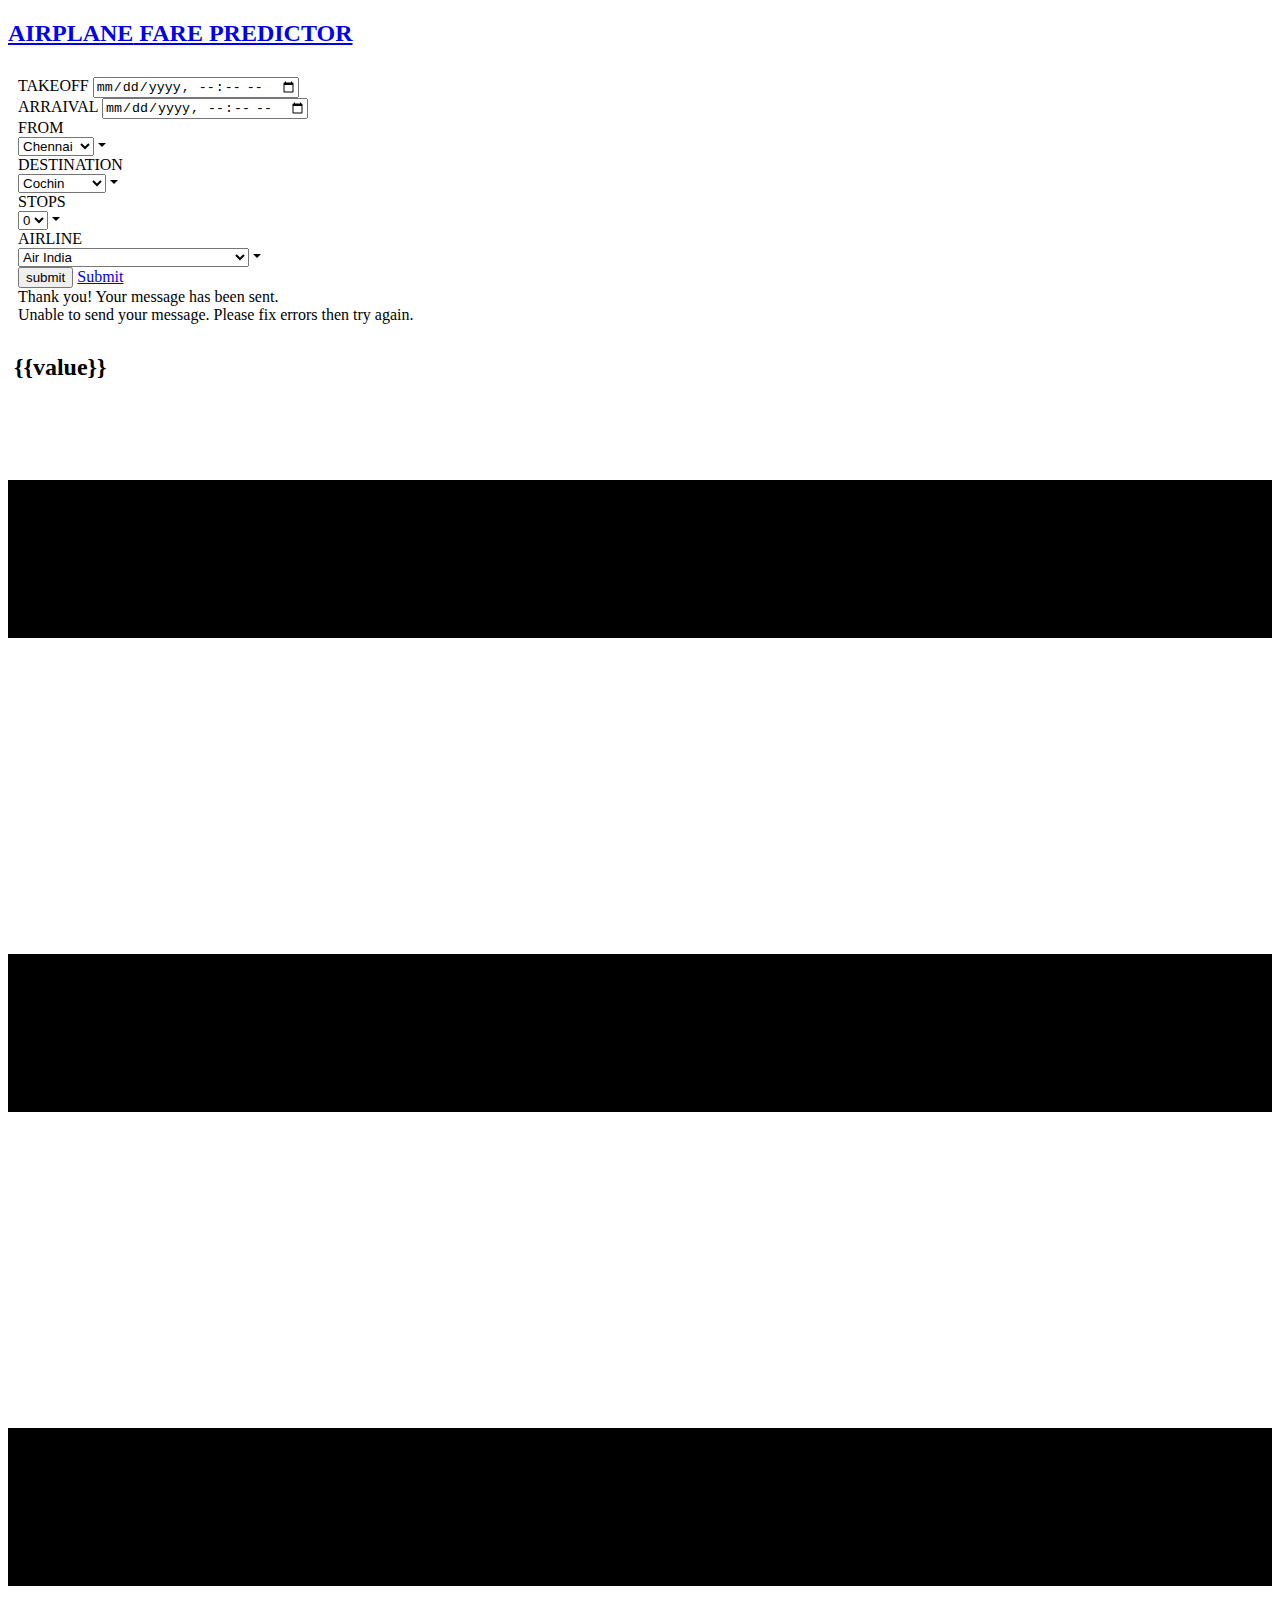
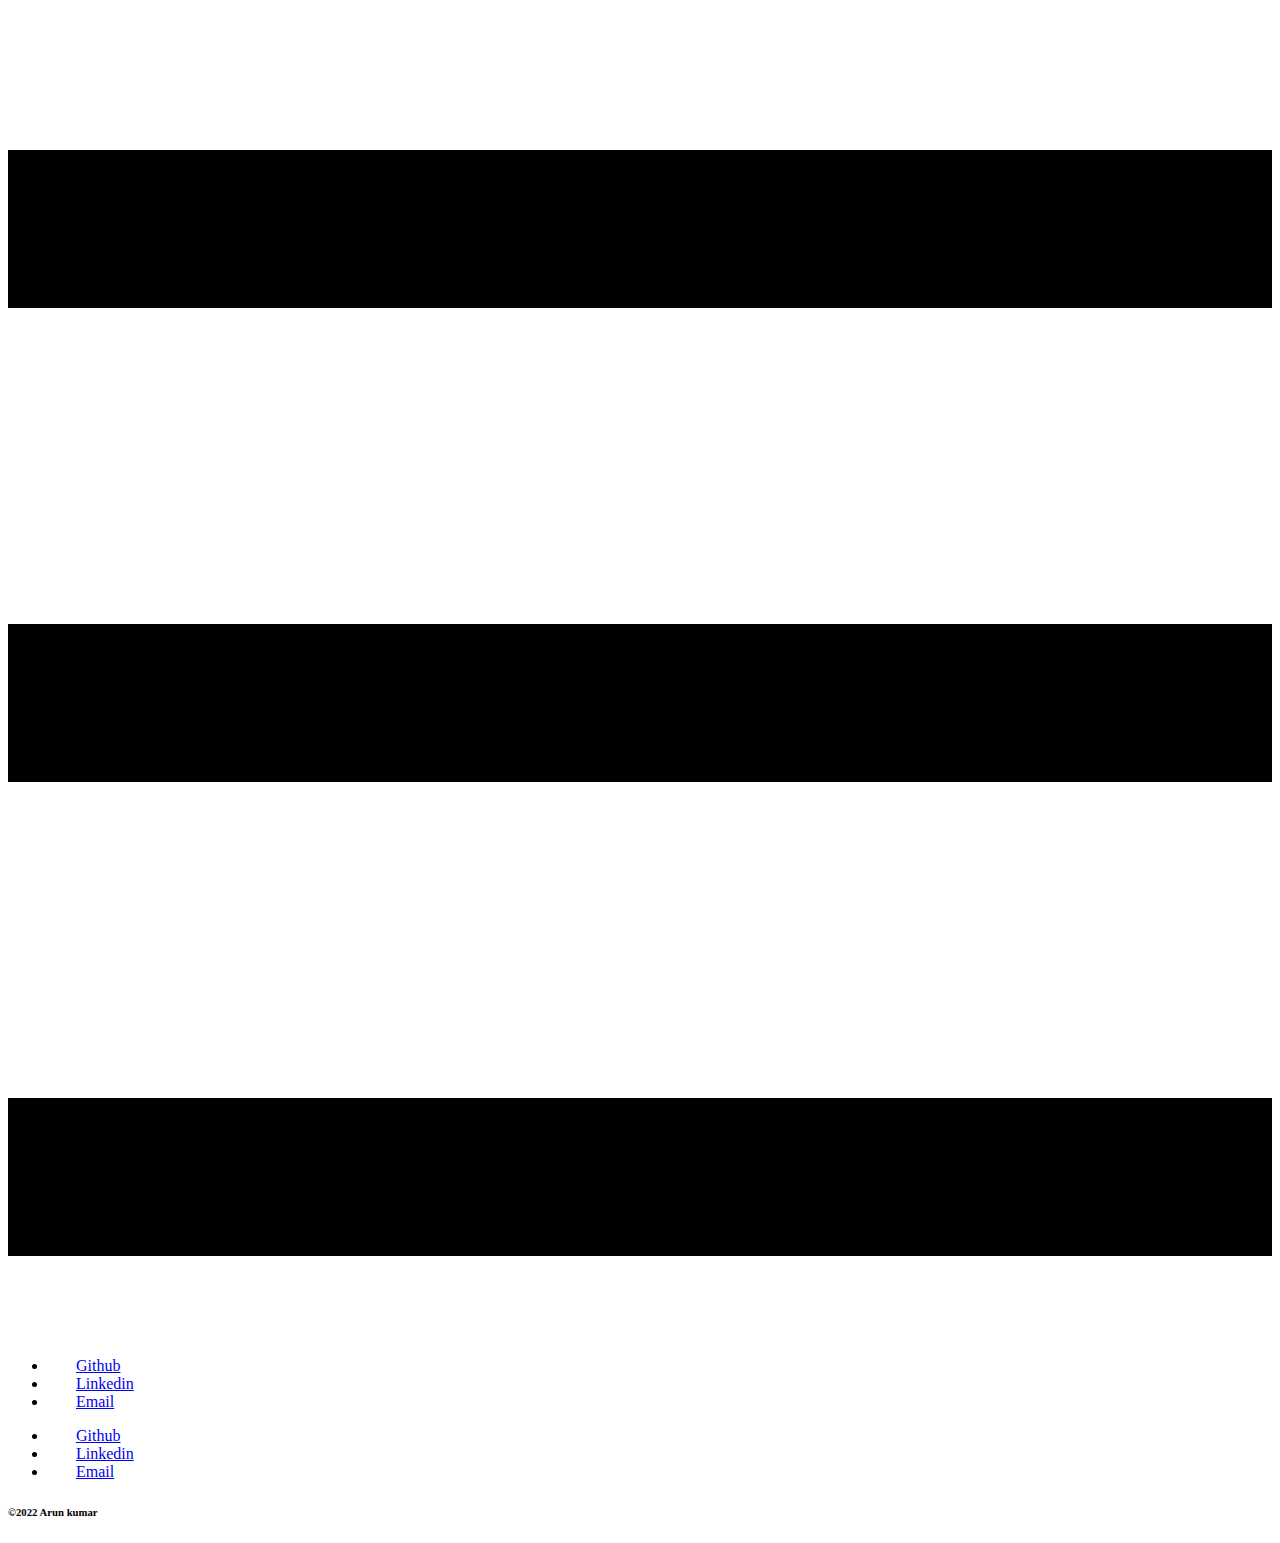
==== templates/Home.html @ 366e567c "Add files via upload" ====
<!DOCTYPE html>
<html style="font-size: 16px;">
  <head>
    <meta name="viewport" content="width=device-width, initial-scale=1.0">
    <meta charset="utf-8">
    <meta name="keywords" content="FLIGHT​​ FARE PREDICTOR">
    <meta name="description" content="">
    <meta name="page_type" content="np-template-header-footer-from-plugin">
    <title>Home</title>
    <link rel="stylesheet" href="/static/css/nicepage.css" media="screen">
<link rel="stylesheet" href="/static/css/Home.css" media="screen">
    <script class="u-script" type="text/javascript" src="/static/js/jquery.js" defer=""></script>
    <script class="u-script" type="text/javascript" src="/static/js/nicepage.js" defer=""></script>
    <meta name="generator" content="Nicepage 4.4.0, nicepage.com">
    <link id="u-theme-google-font" rel="stylesheet" href="https://fonts.googleapis.com/css?family=Roboto:100,100i,300,300i,400,400i,500,500i,700,700i,900,900i|Open+Sans:300,300i,400,400i,600,600i,700,700i,800,800i">
    <link id="u-page-google-font" rel="stylesheet" href="https://fonts.googleapis.com/css?family=Montserrat:100,100i,200,200i,300,300i,400,400i,500,500i,600,600i,700,700i,800,800i,900,900i">
    
    
    <script type="application/ld+json">{
		"@context": "http://schema.org",
		"@type": "Organization",
		"name": ""
}</script>
    <meta name="theme-color" content="#478ac9">
    <meta property="og:title" content="Home">
    <meta property="og:type" content="website">
  </head>
  <body class="u-body u-xl-mode"><header class="u-clearfix u-header u-palette-1-light-3 u-header" id="sec-04dc"><h2 class="u-align-left u-custom-font u-font-montserrat u-headline u-text u-text-default u-text-palette-1-dark-1 u-text-1">
        <a href="/">AIRPLANE<span style="font-weight: 700;"></span> FARE PREDICTOR
        </a>
      </h2></header>
    <section class="u-align-left u-clearfix u-image u-section-1" src="" id="carousel_92dc">
      <div class="u-clearfix u-sheet u-sheet-1">
        <div class="u-align-left u-form u-form-1">
          <form action="#" method="POST" class="u-clearfix u-form-custom-backend u-form-spacing-20 u-form-vertical u-inner-form" style="padding: 10px" source="custom" name="form" redirect="true">
            <div class="u-form-date u-form-group u-label-top u-form-group-1">
              <label for="date-6bed" class="u-label u-spacing-19 u-label-1">TAKEOFF</label>
              <input type="datetime-local" placeholder="MM/DD/YYYY" id="date-6bed" name="date" class="u-border-1 u-border-black u-input u-input-rectangle u-radius-11 u-input-1" required="">
            </div>
            <div class="u-form-date u-form-group u-label-top u-form-group-2">
              <label for="date-2eea" class="u-label u-spacing-19 u-label-2">ARRAIVAL</label>
              <input type="datetime-local" placeholder="MM/DD/YYYY" id="date-2eea" name="date-1" class="u-border-1 u-border-black u-input u-input-rectangle u-radius-11 u-input-2" required="">
            </div>
            <div class="u-form-group u-form-select u-label-top u-form-group-3">
              <label for="select-916e" class="u-label u-spacing-19 u-label-3">FROM</label>
              <div class="u-form-select-wrapper">
                <select id="select-916e" name="select" class="u-border-1 u-border-black u-input u-input-rectangle u-radius-11 u-input-3">
                  <option value="Chennai">Chennai</option>
                  <option value="Delhi">Delhi</option>
                  <option value="Kolkata">Kolkata</option>
                  <option value="Mumbai">Mumbai</option>
                  <option value="Banglore">Banglore</option>
                </select>
                <svg xmlns="http://www.w3.org/2000/svg" width="14" height="12" version="1" class="u-caret"><path fill="currentColor" d="M4 8L0 4h8z"></path></svg>
              </div>
            </div>
            <div class="u-form-group u-form-select u-label-top u-form-group-4">
              <label for="select-a055" class="u-label u-spacing-19 u-label-4">DESTINATION</label>
              <div class="u-form-select-wrapper">
                <select id="select-a055" name="select-1" class="u-border-1 u-border-black u-input u-input-rectangle u-radius-11 u-input-4">
                  <option value="Cochin">Cochin</option>
                  <option value="Delhi">Delhi</option>
                  <option value="Hyderabad">Hyderabad</option>
                  <option value="Kolkata">Kolkata</option>
                  <option value="New Delhi">New Delhi</option>
                  <option value="Banglore">Banglore</option>
                </select>
                <svg xmlns="http://www.w3.org/2000/svg" width="14" height="12" version="1" class="u-caret"><path fill="currentColor" d="M4 8L0 4h8z"></path></svg>
              </div>
            </div>
            <div class="u-form-group u-form-select u-label-top u-form-group-5">
              <label for="select-4e84" class="u-label u-spacing-19 u-label-5">STOPS</label>
              <div class="u-form-select-wrapper">
                <select id="select-4e84" name="select-2" class="u-border-1 u-border-black u-input u-input-rectangle u-radius-11 u-input-5">
                  <option value="0">0</option>
                  <option value="1">1</option>
                  <option value="2">2</option>
                  <option value="3">3</option>
                  <option value="4">4</option>
                </select>
                <svg xmlns="http://www.w3.org/2000/svg" width="14" height="12" version="1" class="u-caret"><path fill="currentColor" d="M4 8L0 4h8z"></path></svg>
              </div>
            </div>
            <div class="u-form-group u-form-select u-label-top u-form-group-6">
              <label for="select-7015" class="u-label u-spacing-19 u-label-6">AIRLINE</label>
              <div class="u-form-select-wrapper">
                <select id="select-7015" name="select-3" class="u-border-1 u-border-black u-input u-input-rectangle u-radius-11 u-input-6">
                  <option value="Air India">Air India</option>
                  <option value="GoAir">GoAir</option>
                  <option value="IndiGo">IndiGo</option>
                  <option value="Jet Airways">Jet Airways</option>
                  <option value="Jet Airways Business">Jet Airways Business</option>
                  <option value="Multiple carriers">Multiple carriers</option>
                   <option value="Multiple carriers Premium economy">Multiple carriers Premium economy</option>
                  <option value="SpiceJet">SpiceJet</option>
                  <option value="Trujet">Trujet</option>
                  <option value="Vistara">Vistara</option>
                  <option value="Vistara Premium">Vistara Premium</option>
                  <option value="Air Asia">Air Asia</option>
                </select>
                <svg xmlns="http://www.w3.org/2000/svg" width="14" height="12" version="1" class="u-caret"><path fill="currentColor" d="M4 8L0 4h8z"></path></svg>
              </div>
            </div>
            <div class="u-align-center u-form-group u-form-submit u-label-top">
              <input type="submit" value="submit" class="u-form-control-hidden">
              <a href="#" class="u-active-palette-1-dark-1 u-border-none u-btn u-btn-round u-btn-submit u-button-style u-hover-palette-1-dark-1 u-radius-8 u-btn-1">Submit</a>
            </div>
            <div class="u-form-send-message u-form-send-success"> Thank you! Your message has been sent. </div>
            <div class="u-form-send-error u-form-send-message"> Unable to send your message. Please fix errors then try again. </div>
            <input type="hidden" value="" name="recaptchaResponse">
          </form>
        </div>
        <h2 class="u-align-center u-text u-text-default u-text-1"><span class="u-file-icon u-icon"><img src="/static/images/4353032.png" alt=""></span>&nbsp;{{value}}
        </h2>
        <h2><img src="/static/images/min.jpg" alt="" hidden></h2>
      </div>
    </section>
    
    
    <footer class="u-align-center u-clearfix u-footer u-grey-80 u-footer" id="sec-42b9"><div class="u-clearfix u-sheet u-sheet-1">
        <nav class="u-menu u-menu-dropdown u-offcanvas u-menu-1">
          <div class="menu-collapse">
            <a class="u-button-style u-nav-link" href="#" style="padding: 4px 0px; font-size: calc(1em + 8px);">
              <svg class="u-svg-link" viewBox="0 0 24 24"><use xmlns:xlink="http://www.w3.org/1999/xlink" xlink:href="#svg-973b"></use></svg>
              <svg class="u-svg-content" version="1.1" id="svg-973b" viewBox="0 0 16 16" x="0px" y="0px" xmlns:xlink="http://www.w3.org/1999/xlink" xmlns="http://www.w3.org/2000/svg"><g><rect y="1" width="16" height="2"></rect><rect y="7" width="16" height="2"></rect><rect y="13" width="16" height="2"></rect>
</g></svg>
            </a>
          </div>
          <div class="u-custom-menu u-nav-container">
            <ul class="u-nav u-unstyled"><li class="u-nav-item"><a class="u-button-style u-nav-link" href="https://github.com/Arun-47/Airplane-fare" target="_blank" style="padding: 10px 28px;">Github</a>
</li><li class="u-nav-item"><a class="u-button-style u-nav-link" href="https://www.linkedin.com/in/arun-kumar-a2484a21b/" target="_blank" style="padding: 10px 28px;">Linkedin</a>
</li><li class="u-nav-item"><a class="u-button-style u-nav-link" href="mailto:arunk.selvadurai@gmail.com" style="padding: 10px 28px;">Email</a>
</li></ul>
          </div>
          <div class="u-custom-menu u-nav-container-collapse">
            <div class="u-black u-container-style u-inner-container-layout u-opacity u-opacity-95 u-sidenav">
              <div class="u-inner-container-layout u-sidenav-overflow">
                <div class="u-menu-close"></div>
                <ul class="u-align-center u-nav u-popupmenu-items u-unstyled u-nav-2"><li class="u-nav-item"><a class="u-button-style u-nav-link" href="https://github.com/Arun-47/Airplane-fare" target="_blank" style="padding: 10px 28px;">Github</a>
</li><li class="u-nav-item"><a class="u-button-style u-nav-link" href="https://www.linkedin.com/in/arun-kumar-a2484a21b/" target="_blank" style="padding: 10px 28px;">Linkedin</a>
</li><li class="u-nav-item"><a class="u-button-style u-nav-link" href="mailto:arunk.selvadurai@gmail.com" style="padding: 10px 28px;">Email</a>
</li></ul>
              </div>
            </div>
            <div class="u-black u-menu-overlay u-opacity u-opacity-70"></div>
          </div>
        </nav>
        <h6 class="u-align-left u-text u-text-1">©2022 Arun kumar</h6>
      </div></footer>
  </body>
</html>
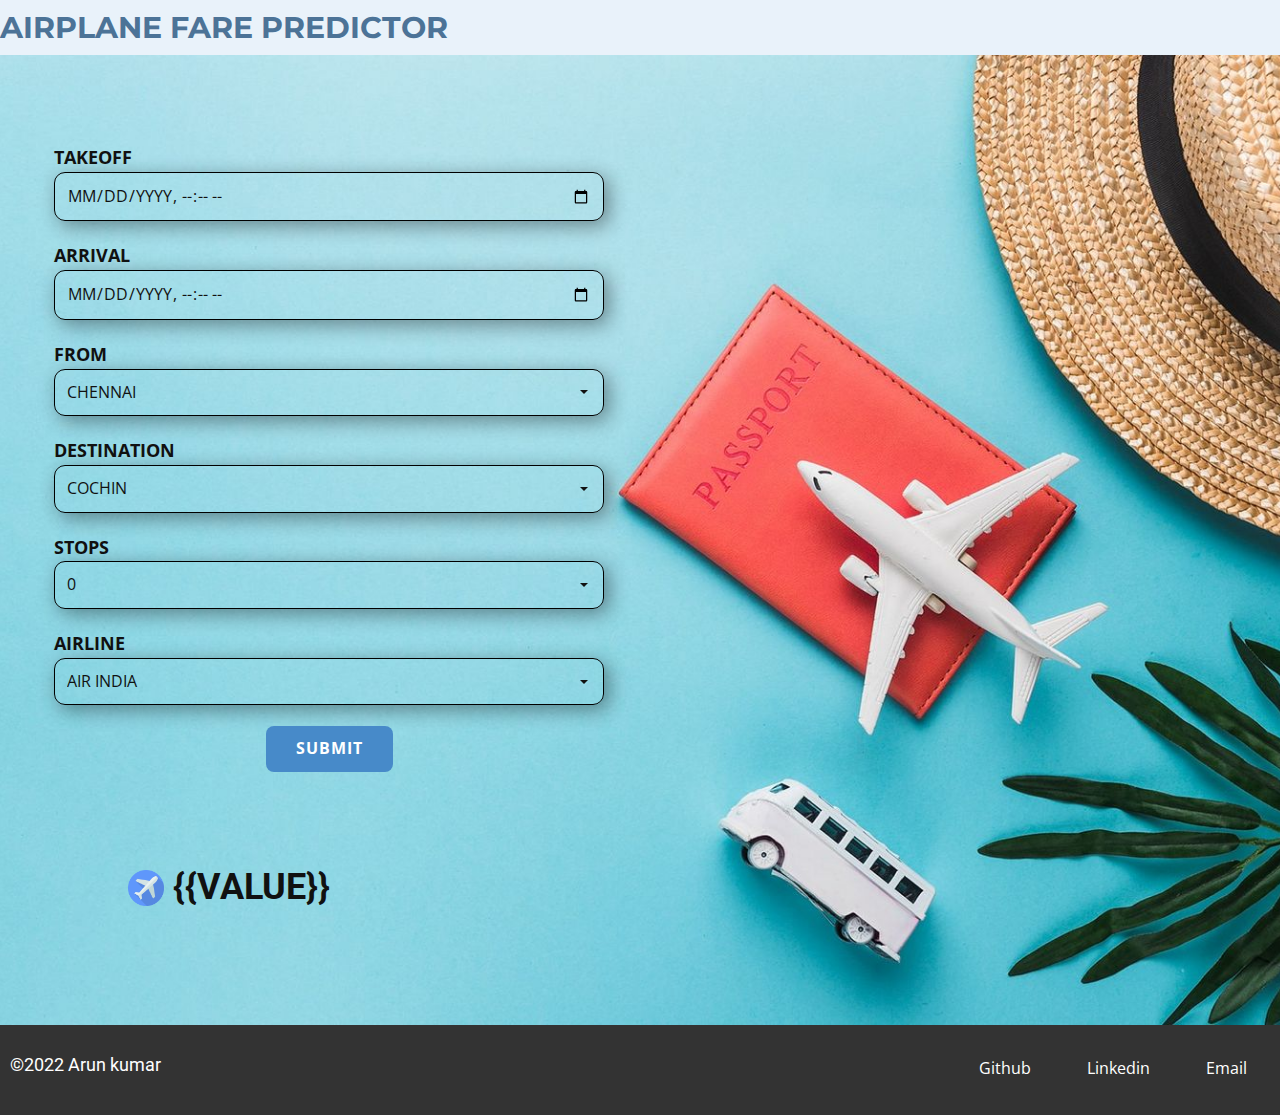
==== commit efcc9474: "Update Home.html" ====
--- a/templates/Home.html
+++ b/templates/Home.html
@@ -38,7 +38,7 @@
               <input type="datetime-local" placeholder="MM/DD/YYYY" id="date-6bed" name="date" class="u-border-1 u-border-black u-input u-input-rectangle u-radius-11 u-input-1" required="">
             </div>
             <div class="u-form-date u-form-group u-label-top u-form-group-2">
-              <label for="date-2eea" class="u-label u-spacing-19 u-label-2">ARRAIVAL</label>
+              <label for="date-2eea" class="u-label u-spacing-19 u-label-2">ARRIVAL</label>
               <input type="datetime-local" placeholder="MM/DD/YYYY" id="date-2eea" name="date-1" class="u-border-1 u-border-black u-input u-input-rectangle u-radius-11 u-input-2" required="">
             </div>
             <div class="u-form-group u-form-select u-label-top u-form-group-3">
@@ -148,4 +148,4 @@
         <h6 class="u-align-left u-text u-text-1">©2022 Arun kumar</h6>
       </div></footer>
   </body>
-</html>+</html>
--- a/static/css/nicepage.css
+++ b/static/css/nicepage.css
@@ -0,0 +1,36419 @@
+/*begin-commonstyles library*//*!
+ * froala_editor v4.0.6 (https://www.froala.com/wysiwyg-editor)
+ * License https://froala.com/wysiwyg-editor/terms/
+ * Copyright 2014-2021 Froala Labs
+ */
+
+.fr-clearfix::after {
+  clear: both;
+  display: block;
+  content: "";
+  height: 0; }
+
+.fr-hide-by-clipping {
+  position: absolute;
+  width: 1px;
+  height: 1px;
+  padding: 0;
+  margin: -1px;
+  overflow: hidden;
+  clip: rect(0, 0, 0, 0);
+  border: 0; }
+
+.fr-view img.fr-rounded, .fr-view .fr-img-caption.fr-rounded img {
+  border-radius: 10px;
+  -moz-border-radius: 10px;
+  -webkit-border-radius: 10px;
+  -moz-background-clip: padding;
+  -webkit-background-clip: padding-box;
+  background-clip: padding-box; }
+
+.fr-view img.fr-shadow, .fr-view .fr-img-caption.fr-shadow img {
+  -webkit-box-shadow: 10px 10px 5px 0px #cccccc;
+  -moz-box-shadow: 10px 10px 5px 0px #cccccc;
+  box-shadow: 10px 10px 5px 0px #cccccc; }
+
+.fr-view img.fr-bordered, .fr-view .fr-img-caption.fr-bordered img {
+  border: solid 5px #CCC; }
+
+.fr-view img.fr-bordered {
+  -webkit-box-sizing: content-box;
+  -moz-box-sizing: content-box;
+  box-sizing: content-box; }
+
+.fr-view .fr-img-caption.fr-bordered img {
+  -webkit-box-sizing: border-box;
+  -moz-box-sizing: border-box;
+  box-sizing: border-box; }
+
+.fr-view {
+  word-wrap: break-word; }
+  .fr-view span[style~="color:"] a {
+    color: inherit; }
+  .fr-view strong {
+    font-weight: 700; }
+  .fr-view table[border='0'] td:not([class]), .fr-view table[border='0'] th:not([class]), .fr-view table[border='0'] td[class=""], .fr-view table[border='0'] th[class=""] {
+    border-width: 0px; }
+  .fr-view table {
+    border: none;
+    border-collapse: collapse;
+    empty-cells: show;
+    max-width: 100%; }
+    .fr-view table td {
+      min-width: 5px; }
+    .fr-view table.fr-dashed-borders td, .fr-view table.fr-dashed-borders th {
+      border-style: dashed; }
+    .fr-view table.fr-alternate-rows tbody tr:nth-child(2n) {
+      background: whitesmoke; }
+    .fr-view table td, .fr-view table th {
+      border: 1px solid #DDD; }
+      .fr-view table td:empty, .fr-view table th:empty {
+        height: 20px; }
+      .fr-view table td.fr-highlighted, .fr-view table th.fr-highlighted {
+        border: 1px double red; }
+      .fr-view table td.fr-thick, .fr-view table th.fr-thick {
+        border-width: 2px; }
+    .fr-view table th {
+      background: #ececec; }
+  .fr-view hr {
+    clear: both;
+    user-select: none;
+    -o-user-select: none;
+    -moz-user-select: none;
+    -khtml-user-select: none;
+    -webkit-user-select: none;
+    -ms-user-select: none;
+    break-after: always;
+    page-break-after: always; }
+  .fr-view .fr-file {
+    position: relative; }
+    .fr-view .fr-file::after {
+      position: relative;
+      content: "\1F4CE";
+      font-weight: normal; }
+  .fr-view pre {
+    white-space: pre-wrap;
+    word-wrap: break-word;
+    overflow: visible; }
+/*  .fr-view[dir="rtl"] blockquote {
+    border-left: none;
+    border-right: solid 2px #5E35B1;
+    margin-right: 0;
+    padding-right: 5px;
+    padding-left: 0; }
+    .fr-view[dir="rtl"] blockquote blockquote {
+      border-color: #00BCD4; }
+      .fr-view[dir="rtl"] blockquote blockquote blockquote {
+        border-color: #43A047; }
+  .fr-view blockquote {
+    border-left: solid 2px #5E35B1;
+    margin-left: 0;
+    padding-left: 5px;
+    color: #5E35B1; }
+    .fr-view blockquote blockquote {
+      border-color: #00BCD4;
+      color: #00BCD4; }
+      .fr-view blockquote blockquote blockquote {
+        border-color: #43A047;
+        color: #43A047; } */
+  .fr-view span.fr-emoticon {
+    font-weight: normal;
+    font-family: "Apple Color Emoji","Segoe UI Emoji","NotoColorEmoji","Segoe UI Symbol","Android Emoji","EmojiSymbols";
+    display: inline;
+    line-height: 0; }
+    .fr-view span.fr-emoticon.fr-emoticon-img {
+      background-repeat: no-repeat !important;
+      font-size: inherit;
+      height: 1em;
+      width: 1em;
+      min-height: 20px;
+      min-width: 20px;
+      display: inline-block;
+      margin: -.1em .1em .1em;
+      line-height: 1;
+      vertical-align: middle; }
+  .fr-view .fr-text-gray {
+    color: #AAA !important; }
+  .fr-view .fr-text-bordered {
+    border-top: solid 1px #222;
+    border-bottom: solid 1px #222;
+    padding: 10px 0; }
+  .fr-view .fr-text-spaced {
+    letter-spacing: 1px; }
+  .fr-view .fr-text-uppercase {
+    text-transform: uppercase; }
+  .fr-view .fr-class-highlighted {
+    background-color: #ffff00; }
+  .fr-view .fr-class-code {
+    border-color: #cccccc;
+    border-radius: 2px;
+    -moz-border-radius: 2px;
+    -webkit-border-radius: 2px;
+    -moz-background-clip: padding;
+    -webkit-background-clip: padding-box;
+    background-clip: padding-box;
+    background: #f5f5f5;
+    padding: 10px;
+    font-family: "Courier New", Courier, monospace; }
+  .fr-view .fr-class-transparency {
+    opacity: 0.5; }
+  .fr-view img {
+    position: relative;
+    max-width: 100%; }
+    .fr-view img.fr-dib {
+      margin: 10px auto;
+      display: block;
+      float: none;
+      vertical-align: top; }
+      .fr-view img.fr-dib.fr-fil {
+        margin-left: 0;
+        text-align: left; }
+      .fr-view img.fr-dib.fr-fir {
+        margin-right: 0;
+        text-align: right; }
+    .fr-view img.fr-dii {
+      display: inline-block;
+      float: none;
+      vertical-align: bottom;
+      margin-left: 5px;
+      margin-right: 5px;
+      max-width: calc(100% - (2 * 5px)); }
+      .fr-view img.fr-dii.fr-fil {
+        float: left;
+        margin: 10px 15px 10px 0;
+        max-width: calc(100% - 5px); }
+      .fr-view img.fr-dii.fr-fir {
+        float: right;
+        margin: 10px 0 10px 15px;
+        max-width: calc(100% - 5px); }
+  .fr-view span.fr-img-caption {
+    position: relative;
+    max-width: 100%; }
+    .fr-view span.fr-img-caption.fr-dib {
+      margin: 5px auto;
+      display: block;
+      float: none;
+      vertical-align: top; }
+      .fr-view span.fr-img-caption.fr-dib.fr-fil {
+        margin-left: 0;
+        text-align: left; }
+      .fr-view span.fr-img-caption.fr-dib.fr-fir {
+        margin-right: 0;
+        text-align: right; }
+    .fr-view span.fr-img-caption.fr-dii {
+      display: inline-block;
+      float: none;
+      vertical-align: bottom;
+      margin-left: 5px;
+      margin-right: 5px;
+      max-width: calc(100% - (2 * 5px)); }
+      .fr-view span.fr-img-caption.fr-dii.fr-fil {
+        float: left;
+        margin: 5px 5px 5px 0;
+        max-width: calc(100% - 5px); }
+      .fr-view span.fr-img-caption.fr-dii.fr-fir {
+        float: right;
+        margin: 5px 0 5px 5px;
+        max-width: calc(100% - 5px); }
+  .fr-view .fr-video {
+    text-align: center;
+    position: relative; }
+    .fr-view .fr-video.fr-rv {
+      padding-bottom: 56.25%;
+      padding-top: 30px;
+      height: 0;
+      overflow: hidden; }
+      .fr-view .fr-video.fr-rv > iframe, .fr-view .fr-video.fr-rv object, .fr-view .fr-video.fr-rv embed {
+        position: absolute !important;
+        top: 0;
+        left: 0;
+        width: 100%;
+        height: 100%; }
+    .fr-view .fr-video > * {
+      -webkit-box-sizing: content-box;
+      -moz-box-sizing: content-box;
+      box-sizing: content-box;
+      max-width: 100%;
+      border: none; }
+    .fr-view .fr-video.fr-dvb {
+      display: block;
+      clear: both; }
+      .fr-view .fr-video.fr-dvb.fr-fvl {
+        text-align: left; }
+      .fr-view .fr-video.fr-dvb.fr-fvr {
+        text-align: right; }
+    .fr-view .fr-video.fr-dvi {
+      display: inline-block; }
+      .fr-view .fr-video.fr-dvi.fr-fvl {
+        float: left; }
+      .fr-view .fr-video.fr-dvi.fr-fvr {
+        float: right; }
+  .fr-view a.fr-strong {
+    font-weight: 700; }
+  .fr-view a.fr-green {
+    color: green; }
+  .fr-view .fr-img-caption {
+    text-align: center; }
+    .fr-view .fr-img-caption .fr-img-wrap {
+      padding: 0;
+      margin: auto;
+      text-align: center;
+      width: 100%; }
+      .fr-view .fr-img-caption .fr-img-wrap a {
+        display: block; }
+      .fr-view .fr-img-caption .fr-img-wrap img {
+        display: block;
+        margin: auto;
+        width: 100%; }
+      .fr-view .fr-img-caption .fr-img-wrap > span {
+        margin: auto;
+        display: block;
+        padding: 5px 5px 10px;
+        font-size: 14px;
+        font-weight: initial;
+        -webkit-box-sizing: border-box;
+        -moz-box-sizing: border-box;
+        box-sizing: border-box;
+        -webkit-opacity: 0.9;
+        -moz-opacity: 0.9;
+        opacity: 0.9;
+        -ms-filter: "progid:DXImageTransform.Microsoft.Alpha(Opacity=0)";
+        width: 100%;
+        text-align: center; }
+  .fr-view button.fr-rounded, .fr-view input.fr-rounded, .fr-view textarea.fr-rounded {
+    border-radius: 10px;
+    -moz-border-radius: 10px;
+    -webkit-border-radius: 10px;
+    -moz-background-clip: padding;
+    -webkit-background-clip: padding-box;
+    background-clip: padding-box; }
+  .fr-view button.fr-large, .fr-view input.fr-large, .fr-view textarea.fr-large {
+    font-size: 24px; }
+
+/**
+ * Image style.
+ */
+a.fr-view.fr-strong {
+  font-weight: 700; }
+a.fr-view.fr-green {
+  color: green; }
+
+/**
+ * Link style.
+ */
+img.fr-view {
+  position: relative;
+  max-width: 100%; }
+  img.fr-view.fr-dib {
+    margin: 5px auto;
+    display: block;
+    float: none;
+    vertical-align: top; }
+    img.fr-view.fr-dib.fr-fil {
+      margin-left: 0;
+      text-align: left; }
+    img.fr-view.fr-dib.fr-fir {
+      margin-right: 0;
+      text-align: right; }
+  img.fr-view.fr-dii {
+    display: inline-block;
+    float: none;
+    vertical-align: bottom;
+    margin-left: 5px;
+    margin-right: 5px;
+    max-width: calc(100% - (2 * 5px)); }
+    img.fr-view.fr-dii.fr-fil {
+      float: left;
+      margin: 5px 5px 5px 0;
+      max-width: calc(100% - 5px); }
+    img.fr-view.fr-dii.fr-fir {
+      float: right;
+      margin: 5px 0 5px 5px;
+      max-width: calc(100% - 5px); }
+
+span.fr-img-caption.fr-view {
+  position: relative;
+  max-width: 100%; }
+  span.fr-img-caption.fr-view.fr-dib {
+    margin: 5px auto;
+    display: block;
+    float: none;
+    vertical-align: top; }
+    span.fr-img-caption.fr-view.fr-dib.fr-fil {
+      margin-left: 0;
+      text-align: left; }
+    span.fr-img-caption.fr-view.fr-dib.fr-fir {
+      margin-right: 0;
+      text-align: right; }
+  span.fr-img-caption.fr-view.fr-dii {
+    display: inline-block;
+    float: none;
+    vertical-align: bottom;
+    margin-left: 5px;
+    margin-right: 5px;
+    max-width: calc(100% - (2 * 5px)); }
+    span.fr-img-caption.fr-view.fr-dii.fr-fil {
+      float: left;
+      margin: 5px 5px 5px 0;
+      max-width: calc(100% - 5px); }
+    span.fr-img-caption.fr-view.fr-dii.fr-fir {
+      float: right;
+      margin: 5px 0 5px 5px;
+      max-width: calc(100% - 5px); }
+/*end-commonstyles library*/@charset "UTF-8";
+/*! normalize.css v4.1.1 | MIT License | github.com/necolas/normalize.css */
+html {
+  font-family: sans-serif;
+  -ms-text-size-adjust: 100%;
+  -webkit-text-size-adjust: 100%;
+}
+body {
+  margin: 0;
+}
+article,
+aside,
+details,
+figcaption,
+figure,
+footer,
+header,
+main,
+menu,
+nav,
+section,
+summary {
+  display: block;
+}
+audio,
+canvas,
+progress,
+video {
+  display: inline-block;
+}
+audio:not([controls]) {
+  display: none;
+  height: 0;
+}
+progress {
+  vertical-align: baseline;
+}
+template,
+[hidden] {
+  display: none;
+}
+a {
+  background-color: transparent;
+  -webkit-text-decoration-skip: objects;
+}
+a:active,
+a:hover {
+  outline-width: 0;
+}
+abbr[title] {
+  border-bottom: none;
+  text-decoration: underline;
+}
+b,
+strong {
+  font-weight: inherit;
+  font-weight: bold;
+}
+dfn {
+  font-style: italic;
+}
+h1 {
+  font-size: 2em;
+  margin: 0.67em 0;
+}
+mark {
+  background-color: #ff0;
+  color: #000;
+}
+small {
+  font-size: 80%;
+}
+sub,
+sup {
+  font-size: 75%;
+  line-height: 0;
+  position: relative;
+  vertical-align: baseline;
+}
+sub {
+  bottom: -0.25em;
+}
+sup {
+  top: -0.5em;
+}
+img {
+  border-style: none;
+}
+svg:not(:root) {
+  overflow: hidden;
+}
+code,
+kbd,
+pre,
+samp {
+  font-family: monospace,monospace;
+  font-size: 1em;
+}
+hr {
+  box-sizing: content-box;
+  height: 0;
+  overflow: visible;
+}
+button,
+input,
+optgroup,
+select,
+textarea {
+  color: inherit;
+  font: inherit;
+  margin: 0;
+}
+optgroup {
+  font-weight: 700;
+}
+button,
+input {
+  overflow: visible;
+}
+button,
+select {
+  text-transform: none;
+}
+button,
+html [type="button"],
+[type="reset"],
+[type="submit"] {
+  -webkit-appearance: button;
+}
+button::-moz-focus-inner,
+[type="button"]::-moz-focus-inner,
+[type="reset"]::-moz-focus-inner,
+[type="submit"]::-moz-focus-inner {
+  border-style: none;
+  padding: 0;
+}
+button:-moz-focusring,
+[type="button"]:-moz-focusring,
+[type="reset"]:-moz-focusring,
+[type="submit"]:-moz-focusring {
+  outline: 1px dotted ButtonText;
+}
+fieldset {
+  border: 1px solid silver;
+  margin: 0 2px;
+  padding: 0.35em 0.625em 0.75em;
+}
+legend {
+  box-sizing: border-box;
+  color: inherit;
+  display: table;
+  max-width: 100%;
+  padding: 0;
+  white-space: normal;
+}
+textarea {
+  overflow: auto;
+}
+[type="checkbox"],
+[type="radio"] {
+  box-sizing: border-box;
+  padding: 0;
+}
+[type="number"]::-webkit-inner-spin-button,
+[type="number"]::-webkit-outer-spin-button {
+  height: auto;
+}
+[type="search"] {
+  -webkit-appearance: textfield;
+  outline-offset: -2px;
+}
+[type="search"]::-webkit-search-cancel-button,
+[type="search"]::-webkit-search-decoration {
+  -webkit-appearance: none;
+}
+::-webkit-input-placeholder {
+  color: inherit;
+  opacity: 0.54;
+}
+::-webkit-file-upload-button {
+  -webkit-appearance: button;
+  font: inherit;
+}
+ul,
+ol {
+  padding-left: 20px;
+}
+/* Fade effect */
+/* Over effect */
+/* Slide effect */
+/* Over and Slide effect */
+/* Flip Left effect */
+/* Flip Right effect */
+/* Flip Top effect */
+/* Flip Bottom effect */
+/* Wobble Left effect */
+/* Wobble Right effect */
+/* Wobble top effect */
+/* Wobble bottom effect */
+/* Zoom and Rotate Effects */
+/* Utility */
+.u-over-slide {
+  position: absolute;
+  left: 0;
+  top: 0;
+  width: 100%;
+  height: 100%;
+}
+.u-background-effect {
+  overflow: hidden;
+}
+.u-background-effect ~ .u-container-layout {
+  cursor: pointer;
+}
+/* Fade effect */
+.u-effect-fade .u-over-slide {
+  opacity: 0;
+  transition: all 500ms ease;
+}
+.u-effect-fade:hover .u-over-slide,
+.u-effect-fade.u-effect-active .u-over-slide {
+  opacity: 1;
+}
+/* Over effect */
+.u-effect-over-left .u-over-slide {
+  transform: translate(-100%, 0);
+  transition: all 500ms ease;
+}
+.u-effect-over-left:hover .u-over-slide,
+.u-effect-over-left.u-effect-active .u-over-slide {
+  transform: translate(0, 0);
+}
+.u-effect-over-right .u-over-slide {
+  transform: translate(100%, 0);
+  transition: all 500ms ease;
+}
+.u-effect-over-right:hover .u-over-slide,
+.u-effect-over-right.u-effect-active .u-over-slide {
+  transform: translate(0, 0);
+}
+.u-effect-over-top .u-over-slide {
+  transform: translate(0, -100%);
+  transition: all 500ms ease;
+}
+.u-effect-over-top:hover .u-over-slide,
+.u-effect-over-top.u-effect-active .u-over-slide {
+  transform: translate(0, 0);
+}
+.u-effect-over-bottom .u-over-slide {
+  transform: translate(0, 100%);
+  transition: all 500ms ease;
+}
+.u-effect-over-bottom:hover .u-over-slide,
+.u-effect-over-bottom.u-effect-active .u-over-slide {
+  transform: translate(0, 0);
+}
+.u-effect-over-topleft .u-over-slide {
+  transform: translate(-100%, -100%);
+  transition: all 500ms ease;
+}
+.u-effect-over-topleft:hover .u-over-slide,
+.u-effect-over-topleft.u-effect-active .u-over-slide {
+  transform: translate(0, 0);
+}
+.u-effect-over-topright .u-over-slide {
+  transform: translate(100%, -100%);
+  transition: all 500ms ease;
+}
+.u-effect-over-topright:hover .u-over-slide,
+.u-effect-over-topright.u-effect-active .u-over-slide {
+  transform: translate(0, 0);
+}
+.u-effect-over-bottomleft .u-over-slide {
+  transform: translate(-100%, 100%);
+  transition: all 500ms ease;
+}
+.u-effect-over-bottomleft:hover .u-over-slide,
+.u-effect-over-bottomleft.u-effect-active .u-over-slide {
+  transform: translate(0, 0);
+}
+.u-effect-over-bottomright .u-over-slide {
+  transform: translate(100%, 100%);
+  transition: all 500ms ease;
+}
+.u-effect-over-bottomright:hover .u-over-slide,
+.u-effect-over-bottomright.u-effect-active .u-over-slide {
+  transform: translate(0, 0);
+}
+/* Slide effect */
+.u-effect-slide-left .u-over-slide {
+  transform: translate(-100%, 0);
+  transition: all 500ms ease;
+}
+.u-effect-slide-left:hover .u-over-slide,
+.u-effect-slide-left.u-effect-active .u-over-slide {
+  transform: translate(0, 0);
+}
+.u-effect-slide-left .u-back-slide {
+  transition: all 500ms ease;
+}
+.u-effect-slide-left:hover .u-back-slide,
+.u-effect-slide-left.u-effect-active .u-back-slide {
+  transform: translate(100%, 0);
+}
+.u-effect-slide-right .u-over-slide {
+  transform: translate(100%, 0);
+  transition: all 500ms ease;
+}
+.u-effect-slide-right:hover .u-over-slide,
+.u-effect-slide-right.u-effect-active .u-over-slide {
+  transform: translate(0, 0);
+}
+.u-effect-slide-right .u-back-slide {
+  transition: all 500ms ease;
+}
+.u-effect-slide-right:hover .u-back-slide,
+.u-effect-slide-right.u-effect-active .u-back-slide {
+  transform: translate(-100%, 0);
+}
+.u-effect-slide-top .u-over-slide {
+  transform: translate(0, -100%);
+  transition: all 500ms ease;
+}
+.u-effect-slide-top:hover .u-over-slide,
+.u-effect-slide-top.u-effect-active .u-over-slide {
+  transform: translate(0, 0);
+}
+.u-effect-slide-top .u-back-slide {
+  transition: all 500ms ease;
+}
+.u-effect-slide-top:hover .u-back-slide,
+.u-effect-slide-top.u-effect-active .u-back-slide {
+  transform: translate(0, 100%);
+}
+.u-effect-slide-bottom .u-over-slide {
+  transform: translate(0, 100%);
+  transition: all 500ms ease;
+}
+.u-effect-slide-bottom:hover .u-over-slide,
+.u-effect-slide-bottom.u-effect-active .u-over-slide {
+  transform: translate(0, 0);
+}
+.u-effect-slide-bottom .u-back-slide {
+  transition: all 500ms ease;
+}
+.u-effect-slide-bottom:hover .u-back-slide,
+.u-effect-slide-bottom.u-effect-active .u-back-slide {
+  transform: translate(0, -100%);
+}
+.u-effect-slide-topleft .u-over-slide {
+  transform: translate(-100%, -100%);
+  transition: all 500ms ease;
+}
+.u-effect-slide-topleft:hover .u-over-slide,
+.u-effect-slide-topleft.u-effect-active .u-over-slide {
+  transform: translate(0, 0);
+}
+.u-effect-slide-topleft .u-back-slide {
+  transition: all 500ms ease;
+}
+.u-effect-slide-topleft:hover .u-back-slide,
+.u-effect-slide-topleft.u-effect-active .u-back-slide {
+  transform: translate(100%, 100%);
+}
+.u-effect-slide-topright .u-over-slide {
+  transform: translate(100%, -100%);
+  transition: all 500ms ease;
+}
+.u-effect-slide-topright:hover .u-over-slide,
+.u-effect-slide-topright.u-effect-active .u-over-slide {
+  transform: translate(0, 0);
+}
+.u-effect-slide-topright .u-back-slide {
+  transition: all 500ms ease;
+}
+.u-effect-slide-topright:hover .u-back-slide,
+.u-effect-slide-topright.u-effect-active .u-back-slide {
+  transform: translate(-100%, 100%);
+}
+.u-effect-slide-bottomleft .u-over-slide {
+  transform: translate(-100%, 100%);
+  transition: all 500ms ease;
+}
+.u-effect-slide-bottomleft:hover .u-over-slide,
+.u-effect-slide-bottomleft.u-effect-active .u-over-slide {
+  transform: translate(0, 0);
+}
+.u-effect-slide-bottomleft .u-back-slide {
+  transition: all 500ms ease;
+}
+.u-effect-slide-bottomleft:hover .u-back-slide,
+.u-effect-slide-bottomleft.u-effect-active .u-back-slide {
+  transform: translate(100%, -100%);
+}
+.u-effect-slide-bottomright .u-over-slide {
+  transform: translate(100%, 100%);
+  transition: all 500ms ease;
+}
+.u-effect-slide-bottomright:hover .u-over-slide,
+.u-effect-slide-bottomright.u-effect-active .u-over-slide {
+  transform: translate(0, 0);
+}
+.u-effect-slide-bottomright .u-back-slide {
+  transition: all 500ms ease;
+}
+.u-effect-slide-bottomright:hover .u-back-slide,
+.u-effect-slide-bottomright.u-effect-active .u-back-slide {
+  transform: translate(-100%, -100%);
+}
+/* Flip */
+.u-effect-flip-left,
+.u-effect-flip-left .u-slidesWrapper {
+  perspective: 300px;
+}
+.u-effect-flip-left .u-over-slide {
+  opacity: 0;
+  transform: rotateY(180deg);
+  transform-origin: center left;
+  transition: transform 500ms ease, transform-origin 500ms ease, opacity 0ms ease 500ms;
+}
+.u-effect-flip-left:hover .u-over-slide,
+.u-effect-flip-left.u-effect-active .u-over-slide {
+  opacity: 1;
+  transform: rotateY(0deg);
+  transition: transform 500ms ease, transform-origin 500ms ease;
+}
+.u-effect-flip-right,
+.u-effect-flip-right .u-slidesWrapper {
+  perspective: 300px;
+}
+.u-effect-flip-right .u-over-slide {
+  opacity: 0;
+  transform: rotateY(-180deg);
+  transform-origin: center right;
+  transition: transform 500ms ease, transform-origin 500ms ease, opacity 0ms ease 500ms;
+}
+.u-effect-flip-right:hover .u-over-slide,
+.u-effect-flip-right.u-effect-active .u-over-slide {
+  opacity: 1;
+  transform: rotateY(0deg);
+  transition: transform 500ms ease, transform-origin 500ms ease;
+}
+.u-effect-flip-top,
+.u-effect-flip-top .u-slidesWrapper {
+  perspective: 300px;
+}
+.u-effect-flip-top .u-over-slide {
+  opacity: 0;
+  transform: rotateX(-180deg);
+  transform-origin: center top;
+  transition: transform 500ms ease, transform-origin 500ms ease, opacity 0ms ease 500ms;
+}
+.u-effect-flip-top:hover .u-over-slide,
+.u-effect-flip-top.u-effect-active .u-over-slide {
+  opacity: 1;
+  transform: rotateX(0deg);
+  transition: transform 500ms ease, transform-origin 500ms ease;
+}
+.u-effect-flip-bottom,
+.u-effect-flip-bottom .u-slidesWrapper {
+  perspective: 300px;
+}
+.u-effect-flip-bottom .u-over-slide {
+  opacity: 0;
+  transform: rotateX(180deg);
+  transform-origin: center bottom;
+  transition: transform 500ms ease, transform-origin 500ms ease, opacity 0ms ease 500ms;
+}
+.u-effect-flip-bottom:hover .u-over-slide,
+.u-effect-flip-bottom.u-effect-active .u-over-slide {
+  opacity: 1;
+  transform: rotateX(0deg);
+  transition: transform 500ms ease, transform-origin 500ms ease;
+}
+/* Wooble */
+.u-effect-wobble-left,
+.u-effect-wobble-left .u-slidesWrapper {
+  perspective: 300px;
+}
+.u-effect-wobble-left .u-over-slide {
+  opacity: 0;
+  transform: rotateY(130deg);
+  transform-origin: center left;
+  transition: transform 500ms ease, transform-origin 500ms ease, opacity 0ms ease 500ms;
+}
+.u-effect-wobble-left:hover .u-over-slide,
+.u-effect-wobble-left.u-effect-active .u-over-slide {
+  opacity: 1;
+  transform: rotateY(0deg);
+  transform-origin: center right;
+  transition: transform 500ms ease, transform-origin 500ms ease;
+}
+.u-effect-wobble-right,
+.u-effect-wobble-right .u-slidesWrapper {
+  perspective: 300px;
+}
+.u-effect-wobble-right .u-over-slide {
+  opacity: 0;
+  transform: rotateY(-130deg);
+  transform-origin: center right;
+  transition: transform 500ms ease, transform-origin 500ms ease, opacity 0ms ease 500ms;
+}
+.u-effect-wobble-right:hover .u-over-slide,
+.u-effect-wobble-right.u-effect-active .u-over-slide {
+  opacity: 1;
+  transform: rotateY(0deg);
+  transform-origin: center left;
+  transition: transform 500ms ease, transform-origin 500ms ease;
+}
+.u-effect-wobble-top,
+.u-effect-wobble-top .u-slidesWrapper {
+  perspective: 300px;
+}
+.u-effect-wobble-top .u-over-slide {
+  opacity: 0;
+  transform: rotateX(-130deg);
+  transform-origin: center top;
+  transition: transform 500ms ease, transform-origin 500ms ease, opacity 0ms ease 500ms;
+}
+.u-effect-wobble-top:hover .u-over-slide,
+.u-effect-wobble-top.u-effect-active .u-over-slide {
+  opacity: 1;
+  transform: rotateX(0deg);
+  transform-origin: center bottom;
+  transition: transform 500ms ease, transform-origin 500ms ease;
+}
+.u-effect-wobble-bottom,
+.u-effect-wobble-bottom .u-slidesWrapper {
+  perspective: 300px;
+}
+.u-effect-wobble-bottom .u-over-slide {
+  opacity: 0;
+  transform: rotateX(130deg);
+  transform-origin: center bottom;
+  transition: transform 500ms ease, transform-origin 500ms ease, opacity 0ms ease 500ms;
+}
+.u-effect-wobble-bottom:hover .u-over-slide,
+.u-effect-wobble-bottom.u-effect-active .u-over-slide {
+  opacity: 1;
+  transform: rotateX(0deg);
+  transform-origin: center top;
+  transition: transform 500ms ease, transform-origin 500ms ease;
+}
+/* Zoom */
+.u-effect-zoom .u-over-slide {
+  transition: transform 500ms ease;
+  transform: scale(0, 0);
+}
+.u-effect-zoom:hover .u-over-slide,
+.u-effect-zoom.u-effect-active .u-over-slide {
+  transform: scale(1, 1);
+}
+.u-effect-hover-zoom .u-back-slide,
+.u-effect-hover-zoom .u-background-effect-image {
+  transition: transform 500ms ease;
+  transform: scale(1);
+}
+.u-effect-hover-zoom:hover .u-back-slide,
+.u-effect-hover-zoom:hover .u-background-effect-image,
+.u-effect-hover-zoom.u-effect-active .u-back-slide,
+.u-effect-hover-zoom.u-effect-active .u-background-effect-image {
+  transform: scale(var(--effect-scale));
+}
+.u-effect-hover-zoomOut .u-back-slide,
+.u-effect-hover-zoomOut .u-background-effect-image {
+  transition: transform 500ms ease;
+  transform: scale(var(--effect-scale));
+}
+.u-effect-hover-zoomOut:hover .u-back-slide,
+.u-effect-hover-zoomOut:hover .u-background-effect-image,
+.u-effect-hover-zoomOut.u-effect-active .u-back-slide,
+.u-effect-hover-zoomOut.u-effect-active .u-background-effect-image {
+  transform: scale(1);
+}
+.u-effect-hover-liftUp > .u-background-effect {
+  overflow: visible;
+}
+.u-effect-hover-liftUp .u-back-slide,
+.u-effect-hover-liftUp .u-background-effect-image {
+  transition: transform 500ms ease;
+  transform: scale(1);
+}
+.u-effect-hover-liftUp:hover .u-back-slide,
+.u-effect-hover-liftUp.u-effect-active .u-back-slide,
+.u-effect-hover-liftUp:hover .u-background-effect-image,
+.u-effect-hover-liftUp.u-effect-active .u-background-effect-image {
+  transform: scale(var(--effect-scale));
+  z-index: 1;
+}
+.u-effect-hover-liftUp:hover > .u-container-layout {
+  z-index: 2;
+}
+.u-effect-zoom-rotate .u-over-slide {
+  transition: transform 500ms ease;
+  transform: rotate(0deg) scale(0, 0);
+}
+.u-effect-zoom-rotate:hover .u-over-slide,
+.u-effect-zoom-rotate.u-effect-active .u-over-slide {
+  transform: rotate(360deg) scale(1, 1);
+}
+.u-effect-zoom-rotateX .u-over-slide {
+  transition: transform 500ms ease;
+  transform: rotateX(0deg) scale(0, 0);
+}
+.u-effect-zoom-rotateX:hover .u-over-slide,
+.u-effect-zoom-rotateX.u-effect-active .u-over-slide {
+  transform: rotateX(360deg) scale(1, 1);
+}
+.u-effect-zoom-rotateY .u-over-slide {
+  transition: transform 500ms ease;
+  transform: rotateY(0deg) scale(0, 0);
+}
+.u-effect-zoom-rotateY:hover .u-over-slide,
+.u-effect-zoom-rotateY.u-effect-active .u-over-slide {
+  transform: rotateY(360deg) scale(1, 1);
+}
+.u-effect-hover-slide .u-back-image,
+.u-effect-hover-slide .u-background-effect-image {
+  transition-duration: 500ms;
+  transition-timing-function: ease;
+  transition-property: left, right, top, bottom;
+}
+.u-effect-hover-slide .u-effect-hover-slide-direction-right {
+  left: auto;
+}
+.u-effect-hover-slide .u-effect-hover-slide-direction-up {
+  top: auto;
+}
+.u-effect-hover-slide:hover .u-back-image.u-effect-hover-slide-direction-left,
+.u-effect-hover-slide:hover .u-background-effect-image.u-effect-hover-slide-direction-left,
+.u-effect-hover-slide.u-effect-active .u-back-image.u-effect-hover-slide-direction-left,
+.u-effect-hover-slide.u-effect-active .u-background-effect-image.u-effect-hover-slide-direction-left {
+  left: 0 !important;
+}
+.u-effect-hover-slide:hover .u-back-image.u-effect-hover-slide-direction-right,
+.u-effect-hover-slide:hover .u-background-effect-image.u-effect-hover-slide-direction-right,
+.u-effect-hover-slide.u-effect-active .u-back-image.u-effect-hover-slide-direction-right,
+.u-effect-hover-slide.u-effect-active .u-background-effect-image.u-effect-hover-slide-direction-right {
+  right: 0 !important;
+}
+.u-effect-hover-slide:hover .u-back-image.u-effect-hover-slide-direction-up,
+.u-effect-hover-slide:hover .u-background-effect-image.u-effect-hover-slide-direction-up,
+.u-effect-hover-slide.u-effect-active .u-back-image.u-effect-hover-slide-direction-up,
+.u-effect-hover-slide.u-effect-active .u-background-effect-image.u-effect-hover-slide-direction-up {
+  bottom: 0 !important;
+}
+.u-effect-hover-slide:hover .u-back-image.u-effect-hover-slide-direction-down,
+.u-effect-hover-slide:hover .u-background-effect-image.u-effect-hover-slide-direction-down,
+.u-effect-hover-slide.u-effect-active .u-back-image.u-effect-hover-slide-direction-down,
+.u-effect-hover-slide.u-effect-active .u-background-effect-image.u-effect-hover-slide-direction-down {
+  top: 0 !important;
+}
+.u-btn {
+  /*display: inline-block;*/
+  display: table;
+  /*TODO maye need another solution for negative marin*/
+  cursor: pointer;
+  color: inherit;
+  font-size: inherit;
+  font-family: inherit;
+  line-height: inherit;
+  letter-spacing: inherit;
+  text-transform: inherit;
+  font-style: inherit;
+  font-weight: inherit;
+  text-decoration: none;
+  border: 0 none transparent;
+  outline-width: 0;
+  background-color: transparent;
+  margin: 0;
+  -webkit-text-decoration-skip: objects;
+  font-style: initial;
+  white-space: nowrap;
+  -webkit-user-select: none;
+      -ms-user-select: none;
+          user-select: none;
+  vertical-align: middle;
+  text-align: center;
+  padding: 10px 30px;
+  border-radius: 0;
+  align-self: flex-start;
+}
+.u-btn:focus,
+.u-btn:active:focus,
+.u-btn.active:focus {
+  outline: thin dotted;
+  outline: 5px auto -webkit-focus-ring-color;
+  outline-offset: -2px;
+}
+.u-btn:hover,
+.u-btn:focus {
+  text-decoration: none;
+}
+.u-btn:active,
+.u-btn.active {
+  outline: 0;
+  background-image: none;
+}
+.u-btn.disabled,
+.u-btn[disabled] {
+  opacity: 0.6;
+}
+.u-btn-circle {
+  border-radius: 50%;
+}
+.u-btn-rectangle {
+  border-radius: 0 !important;
+}
+.u-text a,
+.u-post-content a,
+.u-tab-item a,
+.u-nav-item a {
+  font-size: inherit;
+  font-family: inherit;
+  line-height: inherit;
+  letter-spacing: inherit;
+  text-transform: inherit;
+}
+.u-text:not(ul):not(ol):not(p):not(.u-post-content):not(.u-block-content):not(.u-product-desc):not(.u-cart-block-content) a {
+  color: inherit;
+}
+.u-text:not(ul):not(ol):not(p):not(.u-post-content):not(.u-block-content):not(.u-product-desc):not(.u-cart-block-content) a,
+.u-text:not(ul):not(ol):not(p):not(.u-post-content):not(.u-block-content):not(.u-product-desc):not(.u-cart-block-content) a:hover {
+  text-decoration: none;
+}
+.u-link,
+a {
+  border-top-width: 0;
+  border-left-width: 0;
+  border-right-width: 0;
+}
+.u-link {
+  display: table;
+  border-style: solid;
+  border-bottom-width: 0;
+  white-space: nowrap;
+  align-self: flex-start;
+}
+.u-link,
+.u-link:hover,
+.u-link:focus {
+  text-decoration: none;
+}
+.u-link:focus,
+.u-link:active:focus,
+.u-link.active:focus {
+  outline: thin dotted;
+  outline: 5px auto -webkit-focus-ring-color;
+  outline-offset: -2px;
+}
+.u-underline,
+.u-underline:hover {
+  text-decoration: underline;
+  border-bottom-width: 0;
+}
+.u-no-underline,
+.u-no-underline:hover {
+  text-decoration: none;
+  border-bottom-width: 0;
+}
+.u-block-content > :first-child,
+.u-product-desc > :first-child,
+.u-product-tab-pane > :first-child,
+.u-post-content > :first-child {
+  margin-top: 0;
+}
+.u-block-content > :last-child,
+.u-product-desc > :last-child,
+.u-product-tab-pane > :last-child,
+.u-post-content > :last-child {
+  margin-bottom: 0;
+}
+.u-block-content p,
+.u-product-desc p,
+.u-product-tab-pane p,
+.u-post-content p {
+  text-decoration: inherit !important;
+  color: inherit !important;
+  font-style: inherit !important;
+  font-size: inherit !important;
+  font-weight: inherit !important;
+  font-family: inherit !important;
+  line-height: inherit !important;
+  letter-spacing: inherit !important;
+  text-transform: inherit !important;
+}
+.u-logo {
+  color: inherit;
+  font-size: inherit;
+  font-family: inherit;
+  line-height: inherit;
+  letter-spacing: inherit;
+  text-transform: inherit;
+  font-style: inherit;
+  font-weight: inherit;
+  text-decoration: none;
+  border: 0 none transparent;
+  outline-width: 0;
+  background-color: transparent;
+  margin: 0;
+  -webkit-text-decoration-skip: objects;
+}
+.u-image.u-logo {
+  display: table;
+  white-space: nowrap;
+}
+.u-image.u-logo img {
+  display: block;
+}
+.u-form-horizontal {
+  display: flex;
+  flex-flow: row;
+  align-items: center;
+  flex-grow: 1;
+}
+.u-input {
+  display: block;
+  width: 100%;
+  padding: 10px 12px;
+  background-image: none;
+  background-clip: padding-box;
+  border: none;
+  border-radius: 3px;
+  transition: border-color ease-in-out 0.15s, box-shadow ease-in-out 0.15s;
+  background-color: transparent;
+  color: inherit;
+  height: auto;
+}
+.u-form-horizontal .u-form-group:not(.u-label-top) label,
+.u-form-horizontal .u-form-group:not(.u-label-top) input,
+.u-form-horizontal .u-form-select-wrapper,
+.u-form-horizontal .u-form-radio-button-wrapper {
+  display: flex;
+  align-items: center;
+  justify-content: center;
+  margin-bottom: 0;
+  flex-grow: 1;
+}
+.u-form-vertical {
+  display: flex;
+  flex-wrap: wrap;
+  align-items: flex-end;
+}
+.u-form-vertical.u-form-spacing-50 {
+  margin-left: -50px;
+  width: calc(100% +  50px);
+}
+.u-form-vertical.u-form-spacing-50 .u-form-group {
+  margin-bottom: 50px;
+  padding-left: 50px;
+}
+.u-form-vertical.u-form-spacing-49 {
+  margin-left: -49px;
+  width: calc(100% +  49px);
+}
+.u-form-vertical.u-form-spacing-49 .u-form-group {
+  margin-bottom: 49px;
+  padding-left: 49px;
+}
+.u-form-vertical.u-form-spacing-48 {
+  margin-left: -48px;
+  width: calc(100% +  48px);
+}
+.u-form-vertical.u-form-spacing-48 .u-form-group {
+  margin-bottom: 48px;
+  padding-left: 48px;
+}
+.u-form-vertical.u-form-spacing-47 {
+  margin-left: -47px;
+  width: calc(100% +  47px);
+}
+.u-form-vertical.u-form-spacing-47 .u-form-group {
+  margin-bottom: 47px;
+  padding-left: 47px;
+}
+.u-form-vertical.u-form-spacing-46 {
+  margin-left: -46px;
+  width: calc(100% +  46px);
+}
+.u-form-vertical.u-form-spacing-46 .u-form-group {
+  margin-bottom: 46px;
+  padding-left: 46px;
+}
+.u-form-vertical.u-form-spacing-45 {
+  margin-left: -45px;
+  width: calc(100% +  45px);
+}
+.u-form-vertical.u-form-spacing-45 .u-form-group {
+  margin-bottom: 45px;
+  padding-left: 45px;
+}
+.u-form-vertical.u-form-spacing-44 {
+  margin-left: -44px;
+  width: calc(100% +  44px);
+}
+.u-form-vertical.u-form-spacing-44 .u-form-group {
+  margin-bottom: 44px;
+  padding-left: 44px;
+}
+.u-form-vertical.u-form-spacing-43 {
+  margin-left: -43px;
+  width: calc(100% +  43px);
+}
+.u-form-vertical.u-form-spacing-43 .u-form-group {
+  margin-bottom: 43px;
+  padding-left: 43px;
+}
+.u-form-vertical.u-form-spacing-42 {
+  margin-left: -42px;
+  width: calc(100% +  42px);
+}
+.u-form-vertical.u-form-spacing-42 .u-form-group {
+  margin-bottom: 42px;
+  padding-left: 42px;
+}
+.u-form-vertical.u-form-spacing-41 {
+  margin-left: -41px;
+  width: calc(100% +  41px);
+}
+.u-form-vertical.u-form-spacing-41 .u-form-group {
+  margin-bottom: 41px;
+  padding-left: 41px;
+}
+.u-form-vertical.u-form-spacing-40 {
+  margin-left: -40px;
+  width: calc(100% +  40px);
+}
+.u-form-vertical.u-form-spacing-40 .u-form-group {
+  margin-bottom: 40px;
+  padding-left: 40px;
+}
+.u-form-vertical.u-form-spacing-39 {
+  margin-left: -39px;
+  width: calc(100% +  39px);
+}
+.u-form-vertical.u-form-spacing-39 .u-form-group {
+  margin-bottom: 39px;
+  padding-left: 39px;
+}
+.u-form-vertical.u-form-spacing-38 {
+  margin-left: -38px;
+  width: calc(100% +  38px);
+}
+.u-form-vertical.u-form-spacing-38 .u-form-group {
+  margin-bottom: 38px;
+  padding-left: 38px;
+}
+.u-form-vertical.u-form-spacing-37 {
+  margin-left: -37px;
+  width: calc(100% +  37px);
+}
+.u-form-vertical.u-form-spacing-37 .u-form-group {
+  margin-bottom: 37px;
+  padding-left: 37px;
+}
+.u-form-vertical.u-form-spacing-36 {
+  margin-left: -36px;
+  width: calc(100% +  36px);
+}
+.u-form-vertical.u-form-spacing-36 .u-form-group {
+  margin-bottom: 36px;
+  padding-left: 36px;
+}
+.u-form-vertical.u-form-spacing-35 {
+  margin-left: -35px;
+  width: calc(100% +  35px);
+}
+.u-form-vertical.u-form-spacing-35 .u-form-group {
+  margin-bottom: 35px;
+  padding-left: 35px;
+}
+.u-form-vertical.u-form-spacing-34 {
+  margin-left: -34px;
+  width: calc(100% +  34px);
+}
+.u-form-vertical.u-form-spacing-34 .u-form-group {
+  margin-bottom: 34px;
+  padding-left: 34px;
+}
+.u-form-vertical.u-form-spacing-33 {
+  margin-left: -33px;
+  width: calc(100% +  33px);
+}
+.u-form-vertical.u-form-spacing-33 .u-form-group {
+  margin-bottom: 33px;
+  padding-left: 33px;
+}
+.u-form-vertical.u-form-spacing-32 {
+  margin-left: -32px;
+  width: calc(100% +  32px);
+}
+.u-form-vertical.u-form-spacing-32 .u-form-group {
+  margin-bottom: 32px;
+  padding-left: 32px;
+}
+.u-form-vertical.u-form-spacing-31 {
+  margin-left: -31px;
+  width: calc(100% +  31px);
+}
+.u-form-vertical.u-form-spacing-31 .u-form-group {
+  margin-bottom: 31px;
+  padding-left: 31px;
+}
+.u-form-vertical.u-form-spacing-30 {
+  margin-left: -30px;
+  width: calc(100% +  30px);
+}
+.u-form-vertical.u-form-spacing-30 .u-form-group {
+  margin-bottom: 30px;
+  padding-left: 30px;
+}
+.u-form-vertical.u-form-spacing-29 {
+  margin-left: -29px;
+  width: calc(100% +  29px);
+}
+.u-form-vertical.u-form-spacing-29 .u-form-group {
+  margin-bottom: 29px;
+  padding-left: 29px;
+}
+.u-form-vertical.u-form-spacing-28 {
+  margin-left: -28px;
+  width: calc(100% +  28px);
+}
+.u-form-vertical.u-form-spacing-28 .u-form-group {
+  margin-bottom: 28px;
+  padding-left: 28px;
+}
+.u-form-vertical.u-form-spacing-27 {
+  margin-left: -27px;
+  width: calc(100% +  27px);
+}
+.u-form-vertical.u-form-spacing-27 .u-form-group {
+  margin-bottom: 27px;
+  padding-left: 27px;
+}
+.u-form-vertical.u-form-spacing-26 {
+  margin-left: -26px;
+  width: calc(100% +  26px);
+}
+.u-form-vertical.u-form-spacing-26 .u-form-group {
+  margin-bottom: 26px;
+  padding-left: 26px;
+}
+.u-form-vertical.u-form-spacing-25 {
+  margin-left: -25px;
+  width: calc(100% +  25px);
+}
+.u-form-vertical.u-form-spacing-25 .u-form-group {
+  margin-bottom: 25px;
+  padding-left: 25px;
+}
+.u-form-vertical.u-form-spacing-24 {
+  margin-left: -24px;
+  width: calc(100% +  24px);
+}
+.u-form-vertical.u-form-spacing-24 .u-form-group {
+  margin-bottom: 24px;
+  padding-left: 24px;
+}
+.u-form-vertical.u-form-spacing-23 {
+  margin-left: -23px;
+  width: calc(100% +  23px);
+}
+.u-form-vertical.u-form-spacing-23 .u-form-group {
+  margin-bottom: 23px;
+  padding-left: 23px;
+}
+.u-form-vertical.u-form-spacing-22 {
+  margin-left: -22px;
+  width: calc(100% +  22px);
+}
+.u-form-vertical.u-form-spacing-22 .u-form-group {
+  margin-bottom: 22px;
+  padding-left: 22px;
+}
+.u-form-vertical.u-form-spacing-21 {
+  margin-left: -21px;
+  width: calc(100% +  21px);
+}
+.u-form-vertical.u-form-spacing-21 .u-form-group {
+  margin-bottom: 21px;
+  padding-left: 21px;
+}
+.u-form-vertical.u-form-spacing-20 {
+  margin-left: -20px;
+  width: calc(100% +  20px);
+}
+.u-form-vertical.u-form-spacing-20 .u-form-group {
+  margin-bottom: 20px;
+  padding-left: 20px;
+}
+.u-form-vertical.u-form-spacing-19 {
+  margin-left: -19px;
+  width: calc(100% +  19px);
+}
+.u-form-vertical.u-form-spacing-19 .u-form-group {
+  margin-bottom: 19px;
+  padding-left: 19px;
+}
+.u-form-vertical.u-form-spacing-18 {
+  margin-left: -18px;
+  width: calc(100% +  18px);
+}
+.u-form-vertical.u-form-spacing-18 .u-form-group {
+  margin-bottom: 18px;
+  padding-left: 18px;
+}
+.u-form-vertical.u-form-spacing-17 {
+  margin-left: -17px;
+  width: calc(100% +  17px);
+}
+.u-form-vertical.u-form-spacing-17 .u-form-group {
+  margin-bottom: 17px;
+  padding-left: 17px;
+}
+.u-form-vertical.u-form-spacing-16 {
+  margin-left: -16px;
+  width: calc(100% +  16px);
+}
+.u-form-vertical.u-form-spacing-16 .u-form-group {
+  margin-bottom: 16px;
+  padding-left: 16px;
+}
+.u-form-vertical.u-form-spacing-15 {
+  margin-left: -15px;
+  width: calc(100% +  15px);
+}
+.u-form-vertical.u-form-spacing-15 .u-form-group {
+  margin-bottom: 15px;
+  padding-left: 15px;
+}
+.u-form-vertical.u-form-spacing-14 {
+  margin-left: -14px;
+  width: calc(100% +  14px);
+}
+.u-form-vertical.u-form-spacing-14 .u-form-group {
+  margin-bottom: 14px;
+  padding-left: 14px;
+}
+.u-form-vertical.u-form-spacing-13 {
+  margin-left: -13px;
+  width: calc(100% +  13px);
+}
+.u-form-vertical.u-form-spacing-13 .u-form-group {
+  margin-bottom: 13px;
+  padding-left: 13px;
+}
+.u-form-vertical.u-form-spacing-12 {
+  margin-left: -12px;
+  width: calc(100% +  12px);
+}
+.u-form-vertical.u-form-spacing-12 .u-form-group {
+  margin-bottom: 12px;
+  padding-left: 12px;
+}
+.u-form-vertical.u-form-spacing-11 {
+  margin-left: -11px;
+  width: calc(100% +  11px);
+}
+.u-form-vertical.u-form-spacing-11 .u-form-group {
+  margin-bottom: 11px;
+  padding-left: 11px;
+}
+.u-form-vertical.u-form-spacing-10 {
+  margin-left: -10px;
+  width: calc(100% +  10px);
+}
+.u-form-vertical.u-form-spacing-10 .u-form-group {
+  margin-bottom: 10px;
+  padding-left: 10px;
+}
+.u-form-vertical.u-form-spacing-9 {
+  margin-left: -9px;
+  width: calc(100% +  9px);
+}
+.u-form-vertical.u-form-spacing-9 .u-form-group {
+  margin-bottom: 9px;
+  padding-left: 9px;
+}
+.u-form-vertical.u-form-spacing-8 {
+  margin-left: -8px;
+  width: calc(100% +  8px);
+}
+.u-form-vertical.u-form-spacing-8 .u-form-group {
+  margin-bottom: 8px;
+  padding-left: 8px;
+}
+.u-form-vertical.u-form-spacing-7 {
+  margin-left: -7px;
+  width: calc(100% +  7px);
+}
+.u-form-vertical.u-form-spacing-7 .u-form-group {
+  margin-bottom: 7px;
+  padding-left: 7px;
+}
+.u-form-vertical.u-form-spacing-6 {
+  margin-left: -6px;
+  width: calc(100% +  6px);
+}
+.u-form-vertical.u-form-spacing-6 .u-form-group {
+  margin-bottom: 6px;
+  padding-left: 6px;
+}
+.u-form-vertical.u-form-spacing-5 {
+  margin-left: -5px;
+  width: calc(100% +  5px);
+}
+.u-form-vertical.u-form-spacing-5 .u-form-group {
+  margin-bottom: 5px;
+  padding-left: 5px;
+}
+.u-form-vertical.u-form-spacing-4 {
+  margin-left: -4px;
+  width: calc(100% +  4px);
+}
+.u-form-vertical.u-form-spacing-4 .u-form-group {
+  margin-bottom: 4px;
+  padding-left: 4px;
+}
+.u-form-vertical.u-form-spacing-3 {
+  margin-left: -3px;
+  width: calc(100% +  3px);
+}
+.u-form-vertical.u-form-spacing-3 .u-form-group {
+  margin-bottom: 3px;
+  padding-left: 3px;
+}
+.u-form-vertical.u-form-spacing-2 {
+  margin-left: -2px;
+  width: calc(100% +  2px);
+}
+.u-form-vertical.u-form-spacing-2 .u-form-group {
+  margin-bottom: 2px;
+  padding-left: 2px;
+}
+.u-form-vertical.u-form-spacing-1 {
+  margin-left: -1px;
+  width: calc(100% +  1px);
+}
+.u-form-vertical.u-form-spacing-1 .u-form-group {
+  margin-bottom: 1px;
+  padding-left: 1px;
+}
+.u-form-vertical.u-form-spacing-0 {
+  margin-left: 0px;
+  width: calc(100% +  0px);
+}
+.u-form-vertical.u-form-spacing-0 .u-form-group {
+  margin-bottom: 0px;
+  padding-left: 0px;
+}
+.u-form-vertical .u-form-group {
+  width: 100%;
+}
+.u-form-vertical .u-label-left {
+  display: flex;
+}
+.u-form-vertical .u-label-left label {
+  flex: none;
+  width: 100px;
+}
+.u-form-vertical .u-label-left label + input,
+.u-form-vertical .u-label-left label + textarea {
+  flex-grow: 1;
+}
+.u-form-vertical .u-form-submit.u-label-left label {
+  pointer-events: none;
+}
+.u-form-vertical .u-form-submit.u-label-left .u-btn-submit {
+  pointer-events: auto;
+}
+.u-form-vertical .u-form-partition-factor-10 {
+  width: 10%;
+}
+.u-form-vertical .u-form-partition-factor-9 {
+  width: 11.11111111%;
+}
+.u-form-vertical .u-form-partition-factor-8 {
+  width: 12.5%;
+}
+.u-form-vertical .u-form-partition-factor-7 {
+  width: 14.28571429%;
+}
+.u-form-vertical .u-form-partition-factor-6 {
+  width: 16.66666667%;
+}
+.u-form-vertical .u-form-partition-factor-5 {
+  width: 20%;
+}
+.u-form-vertical .u-form-partition-factor-4 {
+  width: 25%;
+}
+.u-form-vertical .u-form-partition-factor-3 {
+  width: 33.33333333%;
+}
+.u-form-vertical .u-form-partition-factor-2 {
+  width: 50%;
+}
+.u-form-vertical .u-form-partition-factor-1 {
+  width: 100%;
+}
+@media (max-width: 575px) {
+  .u-form-vertical .u-form-group {
+    width: 100%;
+  }
+}
+.u-form-horizontal .u-form-group:not(.u-label-top) {
+  display: flex;
+  flex: 0 0 auto;
+  flex-flow: row nowrap;
+  align-items: center;
+  margin-bottom: 0;
+  flex-grow: 1;
+}
+.u-form-horizontal .u-form-submit {
+  display: flex;
+  flex-grow: 0 !important;
+}
+.u-form-horizontal .u-form-group.u-label-top.u-form-submit {
+  align-self: flex-end;
+}
+.u-form-horizontal .u-form-group:not(.u-label-top) label {
+  display: flex;
+  flex-grow: 0;
+  margin-right: 10px;
+}
+.u-form-horizontal .u-form-group:not(.u-label-top) .u-input {
+  display: flex;
+  width: 0;
+  vertical-align: middle;
+  flex-grow: 1;
+  flex-shrink: 1;
+  min-width: 0px;
+}
+.u-label-none label {
+  display: none !important;
+}
+.u-form-horizontal .input-group {
+  width: auto;
+}
+.u-form-control-hidden {
+  display: none !important;
+}
+.u-form-horizontal .u-btn-submit,
+.u-form-vertical .u-btn-submit {
+  margin-top: 1px;
+  margin-bottom: 1px;
+  position: relative;
+}
+.u-form-horizontal .u-form-group:not(.u-label-top) {
+  flex-shrink: 1;
+  min-width: 0;
+}
+/* ********  spacing ******** */
+.u-form-horizontal.u-form-spacing-50 .u-form-group {
+  margin-right: 50px;
+}
+.u-form-horizontal.u-form-spacing-49 .u-form-group {
+  margin-right: 49px;
+}
+.u-form-horizontal.u-form-spacing-48 .u-form-group {
+  margin-right: 48px;
+}
+.u-form-horizontal.u-form-spacing-47 .u-form-group {
+  margin-right: 47px;
+}
+.u-form-horizontal.u-form-spacing-46 .u-form-group {
+  margin-right: 46px;
+}
+.u-form-horizontal.u-form-spacing-45 .u-form-group {
+  margin-right: 45px;
+}
+.u-form-horizontal.u-form-spacing-44 .u-form-group {
+  margin-right: 44px;
+}
+.u-form-horizontal.u-form-spacing-43 .u-form-group {
+  margin-right: 43px;
+}
+.u-form-horizontal.u-form-spacing-42 .u-form-group {
+  margin-right: 42px;
+}
+.u-form-horizontal.u-form-spacing-41 .u-form-group {
+  margin-right: 41px;
+}
+.u-form-horizontal.u-form-spacing-40 .u-form-group {
+  margin-right: 40px;
+}
+.u-form-horizontal.u-form-spacing-39 .u-form-group {
+  margin-right: 39px;
+}
+.u-form-horizontal.u-form-spacing-38 .u-form-group {
+  margin-right: 38px;
+}
+.u-form-horizontal.u-form-spacing-37 .u-form-group {
+  margin-right: 37px;
+}
+.u-form-horizontal.u-form-spacing-36 .u-form-group {
+  margin-right: 36px;
+}
+.u-form-horizontal.u-form-spacing-35 .u-form-group {
+  margin-right: 35px;
+}
+.u-form-horizontal.u-form-spacing-34 .u-form-group {
+  margin-right: 34px;
+}
+.u-form-horizontal.u-form-spacing-33 .u-form-group {
+  margin-right: 33px;
+}
+.u-form-horizontal.u-form-spacing-32 .u-form-group {
+  margin-right: 32px;
+}
+.u-form-horizontal.u-form-spacing-31 .u-form-group {
+  margin-right: 31px;
+}
+.u-form-horizontal.u-form-spacing-30 .u-form-group {
+  margin-right: 30px;
+}
+.u-form-horizontal.u-form-spacing-29 .u-form-group {
+  margin-right: 29px;
+}
+.u-form-horizontal.u-form-spacing-28 .u-form-group {
+  margin-right: 28px;
+}
+.u-form-horizontal.u-form-spacing-27 .u-form-group {
+  margin-right: 27px;
+}
+.u-form-horizontal.u-form-spacing-26 .u-form-group {
+  margin-right: 26px;
+}
+.u-form-horizontal.u-form-spacing-25 .u-form-group {
+  margin-right: 25px;
+}
+.u-form-horizontal.u-form-spacing-24 .u-form-group {
+  margin-right: 24px;
+}
+.u-form-horizontal.u-form-spacing-23 .u-form-group {
+  margin-right: 23px;
+}
+.u-form-horizontal.u-form-spacing-22 .u-form-group {
+  margin-right: 22px;
+}
+.u-form-horizontal.u-form-spacing-21 .u-form-group {
+  margin-right: 21px;
+}
+.u-form-horizontal.u-form-spacing-20 .u-form-group {
+  margin-right: 20px;
+}
+.u-form-horizontal.u-form-spacing-19 .u-form-group {
+  margin-right: 19px;
+}
+.u-form-horizontal.u-form-spacing-18 .u-form-group {
+  margin-right: 18px;
+}
+.u-form-horizontal.u-form-spacing-17 .u-form-group {
+  margin-right: 17px;
+}
+.u-form-horizontal.u-form-spacing-16 .u-form-group {
+  margin-right: 16px;
+}
+.u-form-horizontal.u-form-spacing-15 .u-form-group {
+  margin-right: 15px;
+}
+.u-form-horizontal.u-form-spacing-14 .u-form-group {
+  margin-right: 14px;
+}
+.u-form-horizontal.u-form-spacing-13 .u-form-group {
+  margin-right: 13px;
+}
+.u-form-horizontal.u-form-spacing-12 .u-form-group {
+  margin-right: 12px;
+}
+.u-form-horizontal.u-form-spacing-11 .u-form-group {
+  margin-right: 11px;
+}
+.u-form-horizontal.u-form-spacing-10 .u-form-group {
+  margin-right: 10px;
+}
+.u-form-horizontal.u-form-spacing-9 .u-form-group {
+  margin-right: 9px;
+}
+.u-form-horizontal.u-form-spacing-8 .u-form-group {
+  margin-right: 8px;
+}
+.u-form-horizontal.u-form-spacing-7 .u-form-group {
+  margin-right: 7px;
+}
+.u-form-horizontal.u-form-spacing-6 .u-form-group {
+  margin-right: 6px;
+}
+.u-form-horizontal.u-form-spacing-5 .u-form-group {
+  margin-right: 5px;
+}
+.u-form-horizontal.u-form-spacing-4 .u-form-group {
+  margin-right: 4px;
+}
+.u-form-horizontal.u-form-spacing-3 .u-form-group {
+  margin-right: 3px;
+}
+.u-form-horizontal.u-form-spacing-2 .u-form-group {
+  margin-right: 2px;
+}
+.u-form-horizontal.u-form-spacing-1 .u-form-group {
+  margin-right: 1px;
+}
+.u-form-horizontal.u-form-spacing-0 .u-form-group {
+  margin-right: 0px;
+}
+/* ********  end of spacing ******** */
+.u-form-horizontal .u-form-group.u-form-submit {
+  margin-right: 0;
+}
+.u-form div.u-form-send-error,
+.u-form div.u-form-send-success {
+  display: none;
+  position: absolute;
+  bottom: 0px;
+  left: 0px;
+  width: 100%;
+  text-align: center;
+  color: #fff;
+  padding: 20px 0px 20px 0px;
+  border: none;
+}
+.u-form .u-form-group.u-form-checkbox,
+.u-form .u-form-group.u-form-agree {
+  display: flex;
+}
+.u-form .u-form-group.u-form-checkbox input[type="checkbox"],
+.u-form .u-form-group.u-form-agree input[type="checkbox"] {
+  float: left;
+  flex-shrink: 0;
+}
+.u-form .u-form-group.u-form-checkbox label.u-label,
+.u-form .u-form-group.u-form-agree label.u-label {
+  margin-left: 5px;
+}
+.u-form .u-form-group.u-form-checkbox label.u-label a,
+.u-form .u-form-group.u-form-agree label.u-label a {
+  margin-top: 0;
+  margin-bottom: 0;
+}
+.u-form .u-form-horizontal .u-form-group.u-form-checkbox,
+.u-form .u-form-horizontal .u-form-group.u-form-agree {
+  align-items: center;
+}
+.u-form .u-form-horizontal input[type="checkbox"] {
+  width: 13px;
+  max-width: 13px;
+  margin-bottom: 3px;
+  min-width: 13px;
+}
+.u-form .u-form-vertical .u-form-group.u-form-checkbox,
+.u-form .u-form-vertical .u-form-group.u-form-agree {
+  align-items: baseline;
+}
+.u-form-send-message {
+  z-index: 1;
+}
+.u-form-send-error {
+  background: #F95D51;
+}
+.u-form-send-success {
+  background: #62C584;
+}
+.u-form {
+  position: relative;
+  font-size: 1rem;
+  height: auto !important;
+}
+.u-form-group {
+  text-align: start;
+}
+.u-btn-submit {
+  display: inline-block;
+}
+.u-label {
+  font-weight: normal;
+}
+.u-form ::placeholder {
+  opacity: 0.5;
+}
+.u-form :-ms-input-placeholder {
+  opacity: 1;
+}
+.u-form-horizontal .u-form-submit {
+  margin-right: 0 !important;
+}
+.u-form-vertical .u-form-submit {
+  margin-bottom: 0 !important;
+}
+@media (max-width: 767px) {
+  .u-form-horizontal {
+    flex-direction: column;
+    align-items: stretch;
+    margin: -0.5rem !important;
+  }
+  .u-form-horizontal .u-form-group {
+    border: 0.5rem solid transparent !important;
+    margin-right: 0 !important;
+  }
+  .u-form-horizontal label {
+    display: none;
+  }
+  .u-form-horizontal .u-btn-submit {
+    flex-grow: 1;
+  }
+}
+.u-input-round {
+  border-radius: 4px;
+}
+.u-input-rectangle {
+  border-radius: 0;
+}
+.u-form-select-wrapper {
+  position: relative;
+}
+.u-form-select-wrapper select {
+  -webkit-appearance: none;
+     -moz-appearance: none;
+          appearance: none;
+}
+.u-form-select-wrapper .u-caret {
+  position: absolute;
+  top: 50%;
+  transform: translateY(-50%);
+  right: 10px;
+  pointer-events: none;
+}
+.u-form-select-wrapper select[size] ~ .u-caret {
+  display: none;
+}
+.u-btn-submit-container {
+  width: 100%;
+  pointer-events: none;
+}
+*,
+*:before,
+*:after {
+  box-sizing: border-box;
+}
+html {
+  height: 100%;
+  overflow-y: auto;
+  overflow-x: hidden;
+}
+body {
+  height: auto;
+  min-height: 100%;
+}
+body,
+aside,
+.u-sidebar-block,
+section,
+header,
+footer {
+  position: relative;
+}
+section > *,
+header > *,
+footer > *,
+.u-sheet > * {
+  position: relative;
+}
+base {
+  display: none;
+}
+a {
+  color: #259bca;
+  text-decoration: none;
+}
+a:hover {
+  color: #0676a4;
+}
+a:focus {
+  outline: thin dotted;
+  outline: 5px auto -webkit-focus-ring-color;
+  outline-offset: -2px;
+}
+.u-clearfix:after,
+.u-clearfix:before {
+  content: '';
+  display: table;
+}
+.u-clearfix:after {
+  clear: both;
+}
+.u-textlink,
+.u-textlink:hover,
+.u-textlink:focus,
+.u-textlink:active {
+  color: inherit;
+}
+:not(.u-effect-fade) > .u-opacity-100,
+.u-opacity-100:before,
+.u-opacity-100 > .u-container-layout:before {
+  opacity: 1;
+}
+:not(.u-effect-fade) > .u-opacity-95,
+.u-opacity-95:before,
+.u-opacity-95 > .u-container-layout:before {
+  opacity: 0.95;
+}
+:not(.u-effect-fade) > .u-opacity-90,
+.u-opacity-90:before,
+.u-opacity-90 > .u-container-layout:before {
+  opacity: 0.9;
+}
+:not(.u-effect-fade) > .u-opacity-85,
+.u-opacity-85:before,
+.u-opacity-85 > .u-container-layout:before {
+  opacity: 0.85;
+}
+:not(.u-effect-fade) > .u-opacity-80,
+.u-opacity-80:before,
+.u-opacity-80 > .u-container-layout:before {
+  opacity: 0.8;
+}
+:not(.u-effect-fade) > .u-opacity-75,
+.u-opacity-75:before,
+.u-opacity-75 > .u-container-layout:before {
+  opacity: 0.75;
+}
+:not(.u-effect-fade) > .u-opacity-70,
+.u-opacity-70:before,
+.u-opacity-70 > .u-container-layout:before {
+  opacity: 0.7;
+}
+:not(.u-effect-fade) > .u-opacity-65,
+.u-opacity-65:before,
+.u-opacity-65 > .u-container-layout:before {
+  opacity: 0.65;
+}
+:not(.u-effect-fade) > .u-opacity-60,
+.u-opacity-60:before,
+.u-opacity-60 > .u-container-layout:before {
+  opacity: 0.6;
+}
+:not(.u-effect-fade) > .u-opacity-55,
+.u-opacity-55:before,
+.u-opacity-55 > .u-container-layout:before {
+  opacity: 0.55;
+}
+:not(.u-effect-fade) > .u-opacity-50,
+.u-opacity-50:before,
+.u-opacity-50 > .u-container-layout:before {
+  opacity: 0.5;
+}
+:not(.u-effect-fade) > .u-opacity-45,
+.u-opacity-45:before,
+.u-opacity-45 > .u-container-layout:before {
+  opacity: 0.45;
+}
+:not(.u-effect-fade) > .u-opacity-40,
+.u-opacity-40:before,
+.u-opacity-40 > .u-container-layout:before {
+  opacity: 0.4;
+}
+:not(.u-effect-fade) > .u-opacity-35,
+.u-opacity-35:before,
+.u-opacity-35 > .u-container-layout:before {
+  opacity: 0.35;
+}
+:not(.u-effect-fade) > .u-opacity-30,
+.u-opacity-30:before,
+.u-opacity-30 > .u-container-layout:before {
+  opacity: 0.3;
+}
+:not(.u-effect-fade) > .u-opacity-25,
+.u-opacity-25:before,
+.u-opacity-25 > .u-container-layout:before {
+  opacity: 0.25;
+}
+:not(.u-effect-fade) > .u-opacity-20,
+.u-opacity-20:before,
+.u-opacity-20 > .u-container-layout:before {
+  opacity: 0.2;
+}
+:not(.u-effect-fade) > .u-opacity-15,
+.u-opacity-15:before,
+.u-opacity-15 > .u-container-layout:before {
+  opacity: 0.15;
+}
+:not(.u-effect-fade) > .u-opacity-10,
+.u-opacity-10:before,
+.u-opacity-10 > .u-container-layout:before {
+  opacity: 0.1;
+}
+:not(.u-effect-fade) > .u-opacity-5,
+.u-opacity-5:before,
+.u-opacity-5 > .u-container-layout:before {
+  opacity: 0.05;
+}
+:not(.u-effect-fade) > .u-opacity-0,
+.u-opacity-0:before,
+.u-opacity-0 > .u-container-layout:before {
+  opacity: 0;
+}
+.u-spacing-100.u-countdown-item .u-countdown-counter,
+.u-text.u-spacing-100 li {
+  margin-bottom: 100px;
+}
+.u-text.u-indent-100,
+.u-text.u-indent-100 ul,
+.u-text.u-indent-100 ol {
+  padding-left: 120px;
+}
+.u-form-vertical .u-label-left .u-spacing-100.u-label {
+  margin-right: 100px;
+}
+.u-spacing-100.u-countdown-counter > div + div,
+.u-spacing-100.u-price-wrapper > div + div,
+.u-spacing-100 .u-social-url + .u-social-url {
+  margin-left: 100px;
+}
+.u-spacing-100.u-countdown-wrapper > div:not(.u-hidden) + div {
+  margin-left: 50px;
+}
+.u-spacing-100.u-icon,
+.u-spacing-100.u-search-icon,
+.u-spacing-100.u-gallery-nav,
+.u-spacing-100.u-carousel-control {
+  padding: 100px;
+}
+blockquote.u-text.u-indent-100 {
+  padding-left: 100px;
+}
+.u-spacing-99.u-countdown-item .u-countdown-counter,
+.u-text.u-spacing-99 li {
+  margin-bottom: 99px;
+}
+.u-text.u-indent-99,
+.u-text.u-indent-99 ul,
+.u-text.u-indent-99 ol {
+  padding-left: 119px;
+}
+.u-form-vertical .u-label-left .u-spacing-99.u-label {
+  margin-right: 99px;
+}
+.u-spacing-99.u-countdown-counter > div + div,
+.u-spacing-99.u-price-wrapper > div + div,
+.u-spacing-99 .u-social-url + .u-social-url {
+  margin-left: 99px;
+}
+.u-spacing-99.u-countdown-wrapper > div:not(.u-hidden) + div {
+  margin-left: 49.5px;
+}
+.u-spacing-99.u-icon,
+.u-spacing-99.u-search-icon,
+.u-spacing-99.u-gallery-nav,
+.u-spacing-99.u-carousel-control {
+  padding: 99px;
+}
+blockquote.u-text.u-indent-99 {
+  padding-left: 99px;
+}
+.u-spacing-98.u-countdown-item .u-countdown-counter,
+.u-text.u-spacing-98 li {
+  margin-bottom: 98px;
+}
+.u-text.u-indent-98,
+.u-text.u-indent-98 ul,
+.u-text.u-indent-98 ol {
+  padding-left: 118px;
+}
+.u-form-vertical .u-label-left .u-spacing-98.u-label {
+  margin-right: 98px;
+}
+.u-spacing-98.u-countdown-counter > div + div,
+.u-spacing-98.u-price-wrapper > div + div,
+.u-spacing-98 .u-social-url + .u-social-url {
+  margin-left: 98px;
+}
+.u-spacing-98.u-countdown-wrapper > div:not(.u-hidden) + div {
+  margin-left: 49px;
+}
+.u-spacing-98.u-icon,
+.u-spacing-98.u-search-icon,
+.u-spacing-98.u-gallery-nav,
+.u-spacing-98.u-carousel-control {
+  padding: 98px;
+}
+blockquote.u-text.u-indent-98 {
+  padding-left: 98px;
+}
+.u-spacing-97.u-countdown-item .u-countdown-counter,
+.u-text.u-spacing-97 li {
+  margin-bottom: 97px;
+}
+.u-text.u-indent-97,
+.u-text.u-indent-97 ul,
+.u-text.u-indent-97 ol {
+  padding-left: 117px;
+}
+.u-form-vertical .u-label-left .u-spacing-97.u-label {
+  margin-right: 97px;
+}
+.u-spacing-97.u-countdown-counter > div + div,
+.u-spacing-97.u-price-wrapper > div + div,
+.u-spacing-97 .u-social-url + .u-social-url {
+  margin-left: 97px;
+}
+.u-spacing-97.u-countdown-wrapper > div:not(.u-hidden) + div {
+  margin-left: 48.5px;
+}
+.u-spacing-97.u-icon,
+.u-spacing-97.u-search-icon,
+.u-spacing-97.u-gallery-nav,
+.u-spacing-97.u-carousel-control {
+  padding: 97px;
+}
+blockquote.u-text.u-indent-97 {
+  padding-left: 97px;
+}
+.u-spacing-96.u-countdown-item .u-countdown-counter,
+.u-text.u-spacing-96 li {
+  margin-bottom: 96px;
+}
+.u-text.u-indent-96,
+.u-text.u-indent-96 ul,
+.u-text.u-indent-96 ol {
+  padding-left: 116px;
+}
+.u-form-vertical .u-label-left .u-spacing-96.u-label {
+  margin-right: 96px;
+}
+.u-spacing-96.u-countdown-counter > div + div,
+.u-spacing-96.u-price-wrapper > div + div,
+.u-spacing-96 .u-social-url + .u-social-url {
+  margin-left: 96px;
+}
+.u-spacing-96.u-countdown-wrapper > div:not(.u-hidden) + div {
+  margin-left: 48px;
+}
+.u-spacing-96.u-icon,
+.u-spacing-96.u-search-icon,
+.u-spacing-96.u-gallery-nav,
+.u-spacing-96.u-carousel-control {
+  padding: 96px;
+}
+blockquote.u-text.u-indent-96 {
+  padding-left: 96px;
+}
+.u-spacing-95.u-countdown-item .u-countdown-counter,
+.u-text.u-spacing-95 li {
+  margin-bottom: 95px;
+}
+.u-text.u-indent-95,
+.u-text.u-indent-95 ul,
+.u-text.u-indent-95 ol {
+  padding-left: 115px;
+}
+.u-form-vertical .u-label-left .u-spacing-95.u-label {
+  margin-right: 95px;
+}
+.u-spacing-95.u-countdown-counter > div + div,
+.u-spacing-95.u-price-wrapper > div + div,
+.u-spacing-95 .u-social-url + .u-social-url {
+  margin-left: 95px;
+}
+.u-spacing-95.u-countdown-wrapper > div:not(.u-hidden) + div {
+  margin-left: 47.5px;
+}
+.u-spacing-95.u-icon,
+.u-spacing-95.u-search-icon,
+.u-spacing-95.u-gallery-nav,
+.u-spacing-95.u-carousel-control {
+  padding: 95px;
+}
+blockquote.u-text.u-indent-95 {
+  padding-left: 95px;
+}
+.u-spacing-94.u-countdown-item .u-countdown-counter,
+.u-text.u-spacing-94 li {
+  margin-bottom: 94px;
+}
+.u-text.u-indent-94,
+.u-text.u-indent-94 ul,
+.u-text.u-indent-94 ol {
+  padding-left: 114px;
+}
+.u-form-vertical .u-label-left .u-spacing-94.u-label {
+  margin-right: 94px;
+}
+.u-spacing-94.u-countdown-counter > div + div,
+.u-spacing-94.u-price-wrapper > div + div,
+.u-spacing-94 .u-social-url + .u-social-url {
+  margin-left: 94px;
+}
+.u-spacing-94.u-countdown-wrapper > div:not(.u-hidden) + div {
+  margin-left: 47px;
+}
+.u-spacing-94.u-icon,
+.u-spacing-94.u-search-icon,
+.u-spacing-94.u-gallery-nav,
+.u-spacing-94.u-carousel-control {
+  padding: 94px;
+}
+blockquote.u-text.u-indent-94 {
+  padding-left: 94px;
+}
+.u-spacing-93.u-countdown-item .u-countdown-counter,
+.u-text.u-spacing-93 li {
+  margin-bottom: 93px;
+}
+.u-text.u-indent-93,
+.u-text.u-indent-93 ul,
+.u-text.u-indent-93 ol {
+  padding-left: 113px;
+}
+.u-form-vertical .u-label-left .u-spacing-93.u-label {
+  margin-right: 93px;
+}
+.u-spacing-93.u-countdown-counter > div + div,
+.u-spacing-93.u-price-wrapper > div + div,
+.u-spacing-93 .u-social-url + .u-social-url {
+  margin-left: 93px;
+}
+.u-spacing-93.u-countdown-wrapper > div:not(.u-hidden) + div {
+  margin-left: 46.5px;
+}
+.u-spacing-93.u-icon,
+.u-spacing-93.u-search-icon,
+.u-spacing-93.u-gallery-nav,
+.u-spacing-93.u-carousel-control {
+  padding: 93px;
+}
+blockquote.u-text.u-indent-93 {
+  padding-left: 93px;
+}
+.u-spacing-92.u-countdown-item .u-countdown-counter,
+.u-text.u-spacing-92 li {
+  margin-bottom: 92px;
+}
+.u-text.u-indent-92,
+.u-text.u-indent-92 ul,
+.u-text.u-indent-92 ol {
+  padding-left: 112px;
+}
+.u-form-vertical .u-label-left .u-spacing-92.u-label {
+  margin-right: 92px;
+}
+.u-spacing-92.u-countdown-counter > div + div,
+.u-spacing-92.u-price-wrapper > div + div,
+.u-spacing-92 .u-social-url + .u-social-url {
+  margin-left: 92px;
+}
+.u-spacing-92.u-countdown-wrapper > div:not(.u-hidden) + div {
+  margin-left: 46px;
+}
+.u-spacing-92.u-icon,
+.u-spacing-92.u-search-icon,
+.u-spacing-92.u-gallery-nav,
+.u-spacing-92.u-carousel-control {
+  padding: 92px;
+}
+blockquote.u-text.u-indent-92 {
+  padding-left: 92px;
+}
+.u-spacing-91.u-countdown-item .u-countdown-counter,
+.u-text.u-spacing-91 li {
+  margin-bottom: 91px;
+}
+.u-text.u-indent-91,
+.u-text.u-indent-91 ul,
+.u-text.u-indent-91 ol {
+  padding-left: 111px;
+}
+.u-form-vertical .u-label-left .u-spacing-91.u-label {
+  margin-right: 91px;
+}
+.u-spacing-91.u-countdown-counter > div + div,
+.u-spacing-91.u-price-wrapper > div + div,
+.u-spacing-91 .u-social-url + .u-social-url {
+  margin-left: 91px;
+}
+.u-spacing-91.u-countdown-wrapper > div:not(.u-hidden) + div {
+  margin-left: 45.5px;
+}
+.u-spacing-91.u-icon,
+.u-spacing-91.u-search-icon,
+.u-spacing-91.u-gallery-nav,
+.u-spacing-91.u-carousel-control {
+  padding: 91px;
+}
+blockquote.u-text.u-indent-91 {
+  padding-left: 91px;
+}
+.u-spacing-90.u-countdown-item .u-countdown-counter,
+.u-text.u-spacing-90 li {
+  margin-bottom: 90px;
+}
+.u-text.u-indent-90,
+.u-text.u-indent-90 ul,
+.u-text.u-indent-90 ol {
+  padding-left: 110px;
+}
+.u-form-vertical .u-label-left .u-spacing-90.u-label {
+  margin-right: 90px;
+}
+.u-spacing-90.u-countdown-counter > div + div,
+.u-spacing-90.u-price-wrapper > div + div,
+.u-spacing-90 .u-social-url + .u-social-url {
+  margin-left: 90px;
+}
+.u-spacing-90.u-countdown-wrapper > div:not(.u-hidden) + div {
+  margin-left: 45px;
+}
+.u-spacing-90.u-icon,
+.u-spacing-90.u-search-icon,
+.u-spacing-90.u-gallery-nav,
+.u-spacing-90.u-carousel-control {
+  padding: 90px;
+}
+blockquote.u-text.u-indent-90 {
+  padding-left: 90px;
+}
+.u-spacing-89.u-countdown-item .u-countdown-counter,
+.u-text.u-spacing-89 li {
+  margin-bottom: 89px;
+}
+.u-text.u-indent-89,
+.u-text.u-indent-89 ul,
+.u-text.u-indent-89 ol {
+  padding-left: 109px;
+}
+.u-form-vertical .u-label-left .u-spacing-89.u-label {
+  margin-right: 89px;
+}
+.u-spacing-89.u-countdown-counter > div + div,
+.u-spacing-89.u-price-wrapper > div + div,
+.u-spacing-89 .u-social-url + .u-social-url {
+  margin-left: 89px;
+}
+.u-spacing-89.u-countdown-wrapper > div:not(.u-hidden) + div {
+  margin-left: 44.5px;
+}
+.u-spacing-89.u-icon,
+.u-spacing-89.u-search-icon,
+.u-spacing-89.u-gallery-nav,
+.u-spacing-89.u-carousel-control {
+  padding: 89px;
+}
+blockquote.u-text.u-indent-89 {
+  padding-left: 89px;
+}
+.u-spacing-88.u-countdown-item .u-countdown-counter,
+.u-text.u-spacing-88 li {
+  margin-bottom: 88px;
+}
+.u-text.u-indent-88,
+.u-text.u-indent-88 ul,
+.u-text.u-indent-88 ol {
+  padding-left: 108px;
+}
+.u-form-vertical .u-label-left .u-spacing-88.u-label {
+  margin-right: 88px;
+}
+.u-spacing-88.u-countdown-counter > div + div,
+.u-spacing-88.u-price-wrapper > div + div,
+.u-spacing-88 .u-social-url + .u-social-url {
+  margin-left: 88px;
+}
+.u-spacing-88.u-countdown-wrapper > div:not(.u-hidden) + div {
+  margin-left: 44px;
+}
+.u-spacing-88.u-icon,
+.u-spacing-88.u-search-icon,
+.u-spacing-88.u-gallery-nav,
+.u-spacing-88.u-carousel-control {
+  padding: 88px;
+}
+blockquote.u-text.u-indent-88 {
+  padding-left: 88px;
+}
+.u-spacing-87.u-countdown-item .u-countdown-counter,
+.u-text.u-spacing-87 li {
+  margin-bottom: 87px;
+}
+.u-text.u-indent-87,
+.u-text.u-indent-87 ul,
+.u-text.u-indent-87 ol {
+  padding-left: 107px;
+}
+.u-form-vertical .u-label-left .u-spacing-87.u-label {
+  margin-right: 87px;
+}
+.u-spacing-87.u-countdown-counter > div + div,
+.u-spacing-87.u-price-wrapper > div + div,
+.u-spacing-87 .u-social-url + .u-social-url {
+  margin-left: 87px;
+}
+.u-spacing-87.u-countdown-wrapper > div:not(.u-hidden) + div {
+  margin-left: 43.5px;
+}
+.u-spacing-87.u-icon,
+.u-spacing-87.u-search-icon,
+.u-spacing-87.u-gallery-nav,
+.u-spacing-87.u-carousel-control {
+  padding: 87px;
+}
+blockquote.u-text.u-indent-87 {
+  padding-left: 87px;
+}
+.u-spacing-86.u-countdown-item .u-countdown-counter,
+.u-text.u-spacing-86 li {
+  margin-bottom: 86px;
+}
+.u-text.u-indent-86,
+.u-text.u-indent-86 ul,
+.u-text.u-indent-86 ol {
+  padding-left: 106px;
+}
+.u-form-vertical .u-label-left .u-spacing-86.u-label {
+  margin-right: 86px;
+}
+.u-spacing-86.u-countdown-counter > div + div,
+.u-spacing-86.u-price-wrapper > div + div,
+.u-spacing-86 .u-social-url + .u-social-url {
+  margin-left: 86px;
+}
+.u-spacing-86.u-countdown-wrapper > div:not(.u-hidden) + div {
+  margin-left: 43px;
+}
+.u-spacing-86.u-icon,
+.u-spacing-86.u-search-icon,
+.u-spacing-86.u-gallery-nav,
+.u-spacing-86.u-carousel-control {
+  padding: 86px;
+}
+blockquote.u-text.u-indent-86 {
+  padding-left: 86px;
+}
+.u-spacing-85.u-countdown-item .u-countdown-counter,
+.u-text.u-spacing-85 li {
+  margin-bottom: 85px;
+}
+.u-text.u-indent-85,
+.u-text.u-indent-85 ul,
+.u-text.u-indent-85 ol {
+  padding-left: 105px;
+}
+.u-form-vertical .u-label-left .u-spacing-85.u-label {
+  margin-right: 85px;
+}
+.u-spacing-85.u-countdown-counter > div + div,
+.u-spacing-85.u-price-wrapper > div + div,
+.u-spacing-85 .u-social-url + .u-social-url {
+  margin-left: 85px;
+}
+.u-spacing-85.u-countdown-wrapper > div:not(.u-hidden) + div {
+  margin-left: 42.5px;
+}
+.u-spacing-85.u-icon,
+.u-spacing-85.u-search-icon,
+.u-spacing-85.u-gallery-nav,
+.u-spacing-85.u-carousel-control {
+  padding: 85px;
+}
+blockquote.u-text.u-indent-85 {
+  padding-left: 85px;
+}
+.u-spacing-84.u-countdown-item .u-countdown-counter,
+.u-text.u-spacing-84 li {
+  margin-bottom: 84px;
+}
+.u-text.u-indent-84,
+.u-text.u-indent-84 ul,
+.u-text.u-indent-84 ol {
+  padding-left: 104px;
+}
+.u-form-vertical .u-label-left .u-spacing-84.u-label {
+  margin-right: 84px;
+}
+.u-spacing-84.u-countdown-counter > div + div,
+.u-spacing-84.u-price-wrapper > div + div,
+.u-spacing-84 .u-social-url + .u-social-url {
+  margin-left: 84px;
+}
+.u-spacing-84.u-countdown-wrapper > div:not(.u-hidden) + div {
+  margin-left: 42px;
+}
+.u-spacing-84.u-icon,
+.u-spacing-84.u-search-icon,
+.u-spacing-84.u-gallery-nav,
+.u-spacing-84.u-carousel-control {
+  padding: 84px;
+}
+blockquote.u-text.u-indent-84 {
+  padding-left: 84px;
+}
+.u-spacing-83.u-countdown-item .u-countdown-counter,
+.u-text.u-spacing-83 li {
+  margin-bottom: 83px;
+}
+.u-text.u-indent-83,
+.u-text.u-indent-83 ul,
+.u-text.u-indent-83 ol {
+  padding-left: 103px;
+}
+.u-form-vertical .u-label-left .u-spacing-83.u-label {
+  margin-right: 83px;
+}
+.u-spacing-83.u-countdown-counter > div + div,
+.u-spacing-83.u-price-wrapper > div + div,
+.u-spacing-83 .u-social-url + .u-social-url {
+  margin-left: 83px;
+}
+.u-spacing-83.u-countdown-wrapper > div:not(.u-hidden) + div {
+  margin-left: 41.5px;
+}
+.u-spacing-83.u-icon,
+.u-spacing-83.u-search-icon,
+.u-spacing-83.u-gallery-nav,
+.u-spacing-83.u-carousel-control {
+  padding: 83px;
+}
+blockquote.u-text.u-indent-83 {
+  padding-left: 83px;
+}
+.u-spacing-82.u-countdown-item .u-countdown-counter,
+.u-text.u-spacing-82 li {
+  margin-bottom: 82px;
+}
+.u-text.u-indent-82,
+.u-text.u-indent-82 ul,
+.u-text.u-indent-82 ol {
+  padding-left: 102px;
+}
+.u-form-vertical .u-label-left .u-spacing-82.u-label {
+  margin-right: 82px;
+}
+.u-spacing-82.u-countdown-counter > div + div,
+.u-spacing-82.u-price-wrapper > div + div,
+.u-spacing-82 .u-social-url + .u-social-url {
+  margin-left: 82px;
+}
+.u-spacing-82.u-countdown-wrapper > div:not(.u-hidden) + div {
+  margin-left: 41px;
+}
+.u-spacing-82.u-icon,
+.u-spacing-82.u-search-icon,
+.u-spacing-82.u-gallery-nav,
+.u-spacing-82.u-carousel-control {
+  padding: 82px;
+}
+blockquote.u-text.u-indent-82 {
+  padding-left: 82px;
+}
+.u-spacing-81.u-countdown-item .u-countdown-counter,
+.u-text.u-spacing-81 li {
+  margin-bottom: 81px;
+}
+.u-text.u-indent-81,
+.u-text.u-indent-81 ul,
+.u-text.u-indent-81 ol {
+  padding-left: 101px;
+}
+.u-form-vertical .u-label-left .u-spacing-81.u-label {
+  margin-right: 81px;
+}
+.u-spacing-81.u-countdown-counter > div + div,
+.u-spacing-81.u-price-wrapper > div + div,
+.u-spacing-81 .u-social-url + .u-social-url {
+  margin-left: 81px;
+}
+.u-spacing-81.u-countdown-wrapper > div:not(.u-hidden) + div {
+  margin-left: 40.5px;
+}
+.u-spacing-81.u-icon,
+.u-spacing-81.u-search-icon,
+.u-spacing-81.u-gallery-nav,
+.u-spacing-81.u-carousel-control {
+  padding: 81px;
+}
+blockquote.u-text.u-indent-81 {
+  padding-left: 81px;
+}
+.u-spacing-80.u-countdown-item .u-countdown-counter,
+.u-text.u-spacing-80 li {
+  margin-bottom: 80px;
+}
+.u-text.u-indent-80,
+.u-text.u-indent-80 ul,
+.u-text.u-indent-80 ol {
+  padding-left: 100px;
+}
+.u-form-vertical .u-label-left .u-spacing-80.u-label {
+  margin-right: 80px;
+}
+.u-spacing-80.u-countdown-counter > div + div,
+.u-spacing-80.u-price-wrapper > div + div,
+.u-spacing-80 .u-social-url + .u-social-url {
+  margin-left: 80px;
+}
+.u-spacing-80.u-countdown-wrapper > div:not(.u-hidden) + div {
+  margin-left: 40px;
+}
+.u-spacing-80.u-icon,
+.u-spacing-80.u-search-icon,
+.u-spacing-80.u-gallery-nav,
+.u-spacing-80.u-carousel-control {
+  padding: 80px;
+}
+blockquote.u-text.u-indent-80 {
+  padding-left: 80px;
+}
+.u-spacing-79.u-countdown-item .u-countdown-counter,
+.u-text.u-spacing-79 li {
+  margin-bottom: 79px;
+}
+.u-text.u-indent-79,
+.u-text.u-indent-79 ul,
+.u-text.u-indent-79 ol {
+  padding-left: 99px;
+}
+.u-form-vertical .u-label-left .u-spacing-79.u-label {
+  margin-right: 79px;
+}
+.u-spacing-79.u-countdown-counter > div + div,
+.u-spacing-79.u-price-wrapper > div + div,
+.u-spacing-79 .u-social-url + .u-social-url {
+  margin-left: 79px;
+}
+.u-spacing-79.u-countdown-wrapper > div:not(.u-hidden) + div {
+  margin-left: 39.5px;
+}
+.u-spacing-79.u-icon,
+.u-spacing-79.u-search-icon,
+.u-spacing-79.u-gallery-nav,
+.u-spacing-79.u-carousel-control {
+  padding: 79px;
+}
+blockquote.u-text.u-indent-79 {
+  padding-left: 79px;
+}
+.u-spacing-78.u-countdown-item .u-countdown-counter,
+.u-text.u-spacing-78 li {
+  margin-bottom: 78px;
+}
+.u-text.u-indent-78,
+.u-text.u-indent-78 ul,
+.u-text.u-indent-78 ol {
+  padding-left: 98px;
+}
+.u-form-vertical .u-label-left .u-spacing-78.u-label {
+  margin-right: 78px;
+}
+.u-spacing-78.u-countdown-counter > div + div,
+.u-spacing-78.u-price-wrapper > div + div,
+.u-spacing-78 .u-social-url + .u-social-url {
+  margin-left: 78px;
+}
+.u-spacing-78.u-countdown-wrapper > div:not(.u-hidden) + div {
+  margin-left: 39px;
+}
+.u-spacing-78.u-icon,
+.u-spacing-78.u-search-icon,
+.u-spacing-78.u-gallery-nav,
+.u-spacing-78.u-carousel-control {
+  padding: 78px;
+}
+blockquote.u-text.u-indent-78 {
+  padding-left: 78px;
+}
+.u-spacing-77.u-countdown-item .u-countdown-counter,
+.u-text.u-spacing-77 li {
+  margin-bottom: 77px;
+}
+.u-text.u-indent-77,
+.u-text.u-indent-77 ul,
+.u-text.u-indent-77 ol {
+  padding-left: 97px;
+}
+.u-form-vertical .u-label-left .u-spacing-77.u-label {
+  margin-right: 77px;
+}
+.u-spacing-77.u-countdown-counter > div + div,
+.u-spacing-77.u-price-wrapper > div + div,
+.u-spacing-77 .u-social-url + .u-social-url {
+  margin-left: 77px;
+}
+.u-spacing-77.u-countdown-wrapper > div:not(.u-hidden) + div {
+  margin-left: 38.5px;
+}
+.u-spacing-77.u-icon,
+.u-spacing-77.u-search-icon,
+.u-spacing-77.u-gallery-nav,
+.u-spacing-77.u-carousel-control {
+  padding: 77px;
+}
+blockquote.u-text.u-indent-77 {
+  padding-left: 77px;
+}
+.u-spacing-76.u-countdown-item .u-countdown-counter,
+.u-text.u-spacing-76 li {
+  margin-bottom: 76px;
+}
+.u-text.u-indent-76,
+.u-text.u-indent-76 ul,
+.u-text.u-indent-76 ol {
+  padding-left: 96px;
+}
+.u-form-vertical .u-label-left .u-spacing-76.u-label {
+  margin-right: 76px;
+}
+.u-spacing-76.u-countdown-counter > div + div,
+.u-spacing-76.u-price-wrapper > div + div,
+.u-spacing-76 .u-social-url + .u-social-url {
+  margin-left: 76px;
+}
+.u-spacing-76.u-countdown-wrapper > div:not(.u-hidden) + div {
+  margin-left: 38px;
+}
+.u-spacing-76.u-icon,
+.u-spacing-76.u-search-icon,
+.u-spacing-76.u-gallery-nav,
+.u-spacing-76.u-carousel-control {
+  padding: 76px;
+}
+blockquote.u-text.u-indent-76 {
+  padding-left: 76px;
+}
+.u-spacing-75.u-countdown-item .u-countdown-counter,
+.u-text.u-spacing-75 li {
+  margin-bottom: 75px;
+}
+.u-text.u-indent-75,
+.u-text.u-indent-75 ul,
+.u-text.u-indent-75 ol {
+  padding-left: 95px;
+}
+.u-form-vertical .u-label-left .u-spacing-75.u-label {
+  margin-right: 75px;
+}
+.u-spacing-75.u-countdown-counter > div + div,
+.u-spacing-75.u-price-wrapper > div + div,
+.u-spacing-75 .u-social-url + .u-social-url {
+  margin-left: 75px;
+}
+.u-spacing-75.u-countdown-wrapper > div:not(.u-hidden) + div {
+  margin-left: 37.5px;
+}
+.u-spacing-75.u-icon,
+.u-spacing-75.u-search-icon,
+.u-spacing-75.u-gallery-nav,
+.u-spacing-75.u-carousel-control {
+  padding: 75px;
+}
+blockquote.u-text.u-indent-75 {
+  padding-left: 75px;
+}
+.u-spacing-74.u-countdown-item .u-countdown-counter,
+.u-text.u-spacing-74 li {
+  margin-bottom: 74px;
+}
+.u-text.u-indent-74,
+.u-text.u-indent-74 ul,
+.u-text.u-indent-74 ol {
+  padding-left: 94px;
+}
+.u-form-vertical .u-label-left .u-spacing-74.u-label {
+  margin-right: 74px;
+}
+.u-spacing-74.u-countdown-counter > div + div,
+.u-spacing-74.u-price-wrapper > div + div,
+.u-spacing-74 .u-social-url + .u-social-url {
+  margin-left: 74px;
+}
+.u-spacing-74.u-countdown-wrapper > div:not(.u-hidden) + div {
+  margin-left: 37px;
+}
+.u-spacing-74.u-icon,
+.u-spacing-74.u-search-icon,
+.u-spacing-74.u-gallery-nav,
+.u-spacing-74.u-carousel-control {
+  padding: 74px;
+}
+blockquote.u-text.u-indent-74 {
+  padding-left: 74px;
+}
+.u-spacing-73.u-countdown-item .u-countdown-counter,
+.u-text.u-spacing-73 li {
+  margin-bottom: 73px;
+}
+.u-text.u-indent-73,
+.u-text.u-indent-73 ul,
+.u-text.u-indent-73 ol {
+  padding-left: 93px;
+}
+.u-form-vertical .u-label-left .u-spacing-73.u-label {
+  margin-right: 73px;
+}
+.u-spacing-73.u-countdown-counter > div + div,
+.u-spacing-73.u-price-wrapper > div + div,
+.u-spacing-73 .u-social-url + .u-social-url {
+  margin-left: 73px;
+}
+.u-spacing-73.u-countdown-wrapper > div:not(.u-hidden) + div {
+  margin-left: 36.5px;
+}
+.u-spacing-73.u-icon,
+.u-spacing-73.u-search-icon,
+.u-spacing-73.u-gallery-nav,
+.u-spacing-73.u-carousel-control {
+  padding: 73px;
+}
+blockquote.u-text.u-indent-73 {
+  padding-left: 73px;
+}
+.u-spacing-72.u-countdown-item .u-countdown-counter,
+.u-text.u-spacing-72 li {
+  margin-bottom: 72px;
+}
+.u-text.u-indent-72,
+.u-text.u-indent-72 ul,
+.u-text.u-indent-72 ol {
+  padding-left: 92px;
+}
+.u-form-vertical .u-label-left .u-spacing-72.u-label {
+  margin-right: 72px;
+}
+.u-spacing-72.u-countdown-counter > div + div,
+.u-spacing-72.u-price-wrapper > div + div,
+.u-spacing-72 .u-social-url + .u-social-url {
+  margin-left: 72px;
+}
+.u-spacing-72.u-countdown-wrapper > div:not(.u-hidden) + div {
+  margin-left: 36px;
+}
+.u-spacing-72.u-icon,
+.u-spacing-72.u-search-icon,
+.u-spacing-72.u-gallery-nav,
+.u-spacing-72.u-carousel-control {
+  padding: 72px;
+}
+blockquote.u-text.u-indent-72 {
+  padding-left: 72px;
+}
+.u-spacing-71.u-countdown-item .u-countdown-counter,
+.u-text.u-spacing-71 li {
+  margin-bottom: 71px;
+}
+.u-text.u-indent-71,
+.u-text.u-indent-71 ul,
+.u-text.u-indent-71 ol {
+  padding-left: 91px;
+}
+.u-form-vertical .u-label-left .u-spacing-71.u-label {
+  margin-right: 71px;
+}
+.u-spacing-71.u-countdown-counter > div + div,
+.u-spacing-71.u-price-wrapper > div + div,
+.u-spacing-71 .u-social-url + .u-social-url {
+  margin-left: 71px;
+}
+.u-spacing-71.u-countdown-wrapper > div:not(.u-hidden) + div {
+  margin-left: 35.5px;
+}
+.u-spacing-71.u-icon,
+.u-spacing-71.u-search-icon,
+.u-spacing-71.u-gallery-nav,
+.u-spacing-71.u-carousel-control {
+  padding: 71px;
+}
+blockquote.u-text.u-indent-71 {
+  padding-left: 71px;
+}
+.u-spacing-70.u-countdown-item .u-countdown-counter,
+.u-text.u-spacing-70 li {
+  margin-bottom: 70px;
+}
+.u-text.u-indent-70,
+.u-text.u-indent-70 ul,
+.u-text.u-indent-70 ol {
+  padding-left: 90px;
+}
+.u-form-vertical .u-label-left .u-spacing-70.u-label {
+  margin-right: 70px;
+}
+.u-spacing-70.u-countdown-counter > div + div,
+.u-spacing-70.u-price-wrapper > div + div,
+.u-spacing-70 .u-social-url + .u-social-url {
+  margin-left: 70px;
+}
+.u-spacing-70.u-countdown-wrapper > div:not(.u-hidden) + div {
+  margin-left: 35px;
+}
+.u-spacing-70.u-icon,
+.u-spacing-70.u-search-icon,
+.u-spacing-70.u-gallery-nav,
+.u-spacing-70.u-carousel-control {
+  padding: 70px;
+}
+blockquote.u-text.u-indent-70 {
+  padding-left: 70px;
+}
+.u-spacing-69.u-countdown-item .u-countdown-counter,
+.u-text.u-spacing-69 li {
+  margin-bottom: 69px;
+}
+.u-text.u-indent-69,
+.u-text.u-indent-69 ul,
+.u-text.u-indent-69 ol {
+  padding-left: 89px;
+}
+.u-form-vertical .u-label-left .u-spacing-69.u-label {
+  margin-right: 69px;
+}
+.u-spacing-69.u-countdown-counter > div + div,
+.u-spacing-69.u-price-wrapper > div + div,
+.u-spacing-69 .u-social-url + .u-social-url {
+  margin-left: 69px;
+}
+.u-spacing-69.u-countdown-wrapper > div:not(.u-hidden) + div {
+  margin-left: 34.5px;
+}
+.u-spacing-69.u-icon,
+.u-spacing-69.u-search-icon,
+.u-spacing-69.u-gallery-nav,
+.u-spacing-69.u-carousel-control {
+  padding: 69px;
+}
+blockquote.u-text.u-indent-69 {
+  padding-left: 69px;
+}
+.u-spacing-68.u-countdown-item .u-countdown-counter,
+.u-text.u-spacing-68 li {
+  margin-bottom: 68px;
+}
+.u-text.u-indent-68,
+.u-text.u-indent-68 ul,
+.u-text.u-indent-68 ol {
+  padding-left: 88px;
+}
+.u-form-vertical .u-label-left .u-spacing-68.u-label {
+  margin-right: 68px;
+}
+.u-spacing-68.u-countdown-counter > div + div,
+.u-spacing-68.u-price-wrapper > div + div,
+.u-spacing-68 .u-social-url + .u-social-url {
+  margin-left: 68px;
+}
+.u-spacing-68.u-countdown-wrapper > div:not(.u-hidden) + div {
+  margin-left: 34px;
+}
+.u-spacing-68.u-icon,
+.u-spacing-68.u-search-icon,
+.u-spacing-68.u-gallery-nav,
+.u-spacing-68.u-carousel-control {
+  padding: 68px;
+}
+blockquote.u-text.u-indent-68 {
+  padding-left: 68px;
+}
+.u-spacing-67.u-countdown-item .u-countdown-counter,
+.u-text.u-spacing-67 li {
+  margin-bottom: 67px;
+}
+.u-text.u-indent-67,
+.u-text.u-indent-67 ul,
+.u-text.u-indent-67 ol {
+  padding-left: 87px;
+}
+.u-form-vertical .u-label-left .u-spacing-67.u-label {
+  margin-right: 67px;
+}
+.u-spacing-67.u-countdown-counter > div + div,
+.u-spacing-67.u-price-wrapper > div + div,
+.u-spacing-67 .u-social-url + .u-social-url {
+  margin-left: 67px;
+}
+.u-spacing-67.u-countdown-wrapper > div:not(.u-hidden) + div {
+  margin-left: 33.5px;
+}
+.u-spacing-67.u-icon,
+.u-spacing-67.u-search-icon,
+.u-spacing-67.u-gallery-nav,
+.u-spacing-67.u-carousel-control {
+  padding: 67px;
+}
+blockquote.u-text.u-indent-67 {
+  padding-left: 67px;
+}
+.u-spacing-66.u-countdown-item .u-countdown-counter,
+.u-text.u-spacing-66 li {
+  margin-bottom: 66px;
+}
+.u-text.u-indent-66,
+.u-text.u-indent-66 ul,
+.u-text.u-indent-66 ol {
+  padding-left: 86px;
+}
+.u-form-vertical .u-label-left .u-spacing-66.u-label {
+  margin-right: 66px;
+}
+.u-spacing-66.u-countdown-counter > div + div,
+.u-spacing-66.u-price-wrapper > div + div,
+.u-spacing-66 .u-social-url + .u-social-url {
+  margin-left: 66px;
+}
+.u-spacing-66.u-countdown-wrapper > div:not(.u-hidden) + div {
+  margin-left: 33px;
+}
+.u-spacing-66.u-icon,
+.u-spacing-66.u-search-icon,
+.u-spacing-66.u-gallery-nav,
+.u-spacing-66.u-carousel-control {
+  padding: 66px;
+}
+blockquote.u-text.u-indent-66 {
+  padding-left: 66px;
+}
+.u-spacing-65.u-countdown-item .u-countdown-counter,
+.u-text.u-spacing-65 li {
+  margin-bottom: 65px;
+}
+.u-text.u-indent-65,
+.u-text.u-indent-65 ul,
+.u-text.u-indent-65 ol {
+  padding-left: 85px;
+}
+.u-form-vertical .u-label-left .u-spacing-65.u-label {
+  margin-right: 65px;
+}
+.u-spacing-65.u-countdown-counter > div + div,
+.u-spacing-65.u-price-wrapper > div + div,
+.u-spacing-65 .u-social-url + .u-social-url {
+  margin-left: 65px;
+}
+.u-spacing-65.u-countdown-wrapper > div:not(.u-hidden) + div {
+  margin-left: 32.5px;
+}
+.u-spacing-65.u-icon,
+.u-spacing-65.u-search-icon,
+.u-spacing-65.u-gallery-nav,
+.u-spacing-65.u-carousel-control {
+  padding: 65px;
+}
+blockquote.u-text.u-indent-65 {
+  padding-left: 65px;
+}
+.u-spacing-64.u-countdown-item .u-countdown-counter,
+.u-text.u-spacing-64 li {
+  margin-bottom: 64px;
+}
+.u-text.u-indent-64,
+.u-text.u-indent-64 ul,
+.u-text.u-indent-64 ol {
+  padding-left: 84px;
+}
+.u-form-vertical .u-label-left .u-spacing-64.u-label {
+  margin-right: 64px;
+}
+.u-spacing-64.u-countdown-counter > div + div,
+.u-spacing-64.u-price-wrapper > div + div,
+.u-spacing-64 .u-social-url + .u-social-url {
+  margin-left: 64px;
+}
+.u-spacing-64.u-countdown-wrapper > div:not(.u-hidden) + div {
+  margin-left: 32px;
+}
+.u-spacing-64.u-icon,
+.u-spacing-64.u-search-icon,
+.u-spacing-64.u-gallery-nav,
+.u-spacing-64.u-carousel-control {
+  padding: 64px;
+}
+blockquote.u-text.u-indent-64 {
+  padding-left: 64px;
+}
+.u-spacing-63.u-countdown-item .u-countdown-counter,
+.u-text.u-spacing-63 li {
+  margin-bottom: 63px;
+}
+.u-text.u-indent-63,
+.u-text.u-indent-63 ul,
+.u-text.u-indent-63 ol {
+  padding-left: 83px;
+}
+.u-form-vertical .u-label-left .u-spacing-63.u-label {
+  margin-right: 63px;
+}
+.u-spacing-63.u-countdown-counter > div + div,
+.u-spacing-63.u-price-wrapper > div + div,
+.u-spacing-63 .u-social-url + .u-social-url {
+  margin-left: 63px;
+}
+.u-spacing-63.u-countdown-wrapper > div:not(.u-hidden) + div {
+  margin-left: 31.5px;
+}
+.u-spacing-63.u-icon,
+.u-spacing-63.u-search-icon,
+.u-spacing-63.u-gallery-nav,
+.u-spacing-63.u-carousel-control {
+  padding: 63px;
+}
+blockquote.u-text.u-indent-63 {
+  padding-left: 63px;
+}
+.u-spacing-62.u-countdown-item .u-countdown-counter,
+.u-text.u-spacing-62 li {
+  margin-bottom: 62px;
+}
+.u-text.u-indent-62,
+.u-text.u-indent-62 ul,
+.u-text.u-indent-62 ol {
+  padding-left: 82px;
+}
+.u-form-vertical .u-label-left .u-spacing-62.u-label {
+  margin-right: 62px;
+}
+.u-spacing-62.u-countdown-counter > div + div,
+.u-spacing-62.u-price-wrapper > div + div,
+.u-spacing-62 .u-social-url + .u-social-url {
+  margin-left: 62px;
+}
+.u-spacing-62.u-countdown-wrapper > div:not(.u-hidden) + div {
+  margin-left: 31px;
+}
+.u-spacing-62.u-icon,
+.u-spacing-62.u-search-icon,
+.u-spacing-62.u-gallery-nav,
+.u-spacing-62.u-carousel-control {
+  padding: 62px;
+}
+blockquote.u-text.u-indent-62 {
+  padding-left: 62px;
+}
+.u-spacing-61.u-countdown-item .u-countdown-counter,
+.u-text.u-spacing-61 li {
+  margin-bottom: 61px;
+}
+.u-text.u-indent-61,
+.u-text.u-indent-61 ul,
+.u-text.u-indent-61 ol {
+  padding-left: 81px;
+}
+.u-form-vertical .u-label-left .u-spacing-61.u-label {
+  margin-right: 61px;
+}
+.u-spacing-61.u-countdown-counter > div + div,
+.u-spacing-61.u-price-wrapper > div + div,
+.u-spacing-61 .u-social-url + .u-social-url {
+  margin-left: 61px;
+}
+.u-spacing-61.u-countdown-wrapper > div:not(.u-hidden) + div {
+  margin-left: 30.5px;
+}
+.u-spacing-61.u-icon,
+.u-spacing-61.u-search-icon,
+.u-spacing-61.u-gallery-nav,
+.u-spacing-61.u-carousel-control {
+  padding: 61px;
+}
+blockquote.u-text.u-indent-61 {
+  padding-left: 61px;
+}
+.u-spacing-60.u-countdown-item .u-countdown-counter,
+.u-text.u-spacing-60 li {
+  margin-bottom: 60px;
+}
+.u-text.u-indent-60,
+.u-text.u-indent-60 ul,
+.u-text.u-indent-60 ol {
+  padding-left: 80px;
+}
+.u-form-vertical .u-label-left .u-spacing-60.u-label {
+  margin-right: 60px;
+}
+.u-spacing-60.u-countdown-counter > div + div,
+.u-spacing-60.u-price-wrapper > div + div,
+.u-spacing-60 .u-social-url + .u-social-url {
+  margin-left: 60px;
+}
+.u-spacing-60.u-countdown-wrapper > div:not(.u-hidden) + div {
+  margin-left: 30px;
+}
+.u-spacing-60.u-icon,
+.u-spacing-60.u-search-icon,
+.u-spacing-60.u-gallery-nav,
+.u-spacing-60.u-carousel-control {
+  padding: 60px;
+}
+blockquote.u-text.u-indent-60 {
+  padding-left: 60px;
+}
+.u-spacing-59.u-countdown-item .u-countdown-counter,
+.u-text.u-spacing-59 li {
+  margin-bottom: 59px;
+}
+.u-text.u-indent-59,
+.u-text.u-indent-59 ul,
+.u-text.u-indent-59 ol {
+  padding-left: 79px;
+}
+.u-form-vertical .u-label-left .u-spacing-59.u-label {
+  margin-right: 59px;
+}
+.u-spacing-59.u-countdown-counter > div + div,
+.u-spacing-59.u-price-wrapper > div + div,
+.u-spacing-59 .u-social-url + .u-social-url {
+  margin-left: 59px;
+}
+.u-spacing-59.u-countdown-wrapper > div:not(.u-hidden) + div {
+  margin-left: 29.5px;
+}
+.u-spacing-59.u-icon,
+.u-spacing-59.u-search-icon,
+.u-spacing-59.u-gallery-nav,
+.u-spacing-59.u-carousel-control {
+  padding: 59px;
+}
+blockquote.u-text.u-indent-59 {
+  padding-left: 59px;
+}
+.u-spacing-58.u-countdown-item .u-countdown-counter,
+.u-text.u-spacing-58 li {
+  margin-bottom: 58px;
+}
+.u-text.u-indent-58,
+.u-text.u-indent-58 ul,
+.u-text.u-indent-58 ol {
+  padding-left: 78px;
+}
+.u-form-vertical .u-label-left .u-spacing-58.u-label {
+  margin-right: 58px;
+}
+.u-spacing-58.u-countdown-counter > div + div,
+.u-spacing-58.u-price-wrapper > div + div,
+.u-spacing-58 .u-social-url + .u-social-url {
+  margin-left: 58px;
+}
+.u-spacing-58.u-countdown-wrapper > div:not(.u-hidden) + div {
+  margin-left: 29px;
+}
+.u-spacing-58.u-icon,
+.u-spacing-58.u-search-icon,
+.u-spacing-58.u-gallery-nav,
+.u-spacing-58.u-carousel-control {
+  padding: 58px;
+}
+blockquote.u-text.u-indent-58 {
+  padding-left: 58px;
+}
+.u-spacing-57.u-countdown-item .u-countdown-counter,
+.u-text.u-spacing-57 li {
+  margin-bottom: 57px;
+}
+.u-text.u-indent-57,
+.u-text.u-indent-57 ul,
+.u-text.u-indent-57 ol {
+  padding-left: 77px;
+}
+.u-form-vertical .u-label-left .u-spacing-57.u-label {
+  margin-right: 57px;
+}
+.u-spacing-57.u-countdown-counter > div + div,
+.u-spacing-57.u-price-wrapper > div + div,
+.u-spacing-57 .u-social-url + .u-social-url {
+  margin-left: 57px;
+}
+.u-spacing-57.u-countdown-wrapper > div:not(.u-hidden) + div {
+  margin-left: 28.5px;
+}
+.u-spacing-57.u-icon,
+.u-spacing-57.u-search-icon,
+.u-spacing-57.u-gallery-nav,
+.u-spacing-57.u-carousel-control {
+  padding: 57px;
+}
+blockquote.u-text.u-indent-57 {
+  padding-left: 57px;
+}
+.u-spacing-56.u-countdown-item .u-countdown-counter,
+.u-text.u-spacing-56 li {
+  margin-bottom: 56px;
+}
+.u-text.u-indent-56,
+.u-text.u-indent-56 ul,
+.u-text.u-indent-56 ol {
+  padding-left: 76px;
+}
+.u-form-vertical .u-label-left .u-spacing-56.u-label {
+  margin-right: 56px;
+}
+.u-spacing-56.u-countdown-counter > div + div,
+.u-spacing-56.u-price-wrapper > div + div,
+.u-spacing-56 .u-social-url + .u-social-url {
+  margin-left: 56px;
+}
+.u-spacing-56.u-countdown-wrapper > div:not(.u-hidden) + div {
+  margin-left: 28px;
+}
+.u-spacing-56.u-icon,
+.u-spacing-56.u-search-icon,
+.u-spacing-56.u-gallery-nav,
+.u-spacing-56.u-carousel-control {
+  padding: 56px;
+}
+blockquote.u-text.u-indent-56 {
+  padding-left: 56px;
+}
+.u-spacing-55.u-countdown-item .u-countdown-counter,
+.u-text.u-spacing-55 li {
+  margin-bottom: 55px;
+}
+.u-text.u-indent-55,
+.u-text.u-indent-55 ul,
+.u-text.u-indent-55 ol {
+  padding-left: 75px;
+}
+.u-form-vertical .u-label-left .u-spacing-55.u-label {
+  margin-right: 55px;
+}
+.u-spacing-55.u-countdown-counter > div + div,
+.u-spacing-55.u-price-wrapper > div + div,
+.u-spacing-55 .u-social-url + .u-social-url {
+  margin-left: 55px;
+}
+.u-spacing-55.u-countdown-wrapper > div:not(.u-hidden) + div {
+  margin-left: 27.5px;
+}
+.u-spacing-55.u-icon,
+.u-spacing-55.u-search-icon,
+.u-spacing-55.u-gallery-nav,
+.u-spacing-55.u-carousel-control {
+  padding: 55px;
+}
+blockquote.u-text.u-indent-55 {
+  padding-left: 55px;
+}
+.u-spacing-54.u-countdown-item .u-countdown-counter,
+.u-text.u-spacing-54 li {
+  margin-bottom: 54px;
+}
+.u-text.u-indent-54,
+.u-text.u-indent-54 ul,
+.u-text.u-indent-54 ol {
+  padding-left: 74px;
+}
+.u-form-vertical .u-label-left .u-spacing-54.u-label {
+  margin-right: 54px;
+}
+.u-spacing-54.u-countdown-counter > div + div,
+.u-spacing-54.u-price-wrapper > div + div,
+.u-spacing-54 .u-social-url + .u-social-url {
+  margin-left: 54px;
+}
+.u-spacing-54.u-countdown-wrapper > div:not(.u-hidden) + div {
+  margin-left: 27px;
+}
+.u-spacing-54.u-icon,
+.u-spacing-54.u-search-icon,
+.u-spacing-54.u-gallery-nav,
+.u-spacing-54.u-carousel-control {
+  padding: 54px;
+}
+blockquote.u-text.u-indent-54 {
+  padding-left: 54px;
+}
+.u-spacing-53.u-countdown-item .u-countdown-counter,
+.u-text.u-spacing-53 li {
+  margin-bottom: 53px;
+}
+.u-text.u-indent-53,
+.u-text.u-indent-53 ul,
+.u-text.u-indent-53 ol {
+  padding-left: 73px;
+}
+.u-form-vertical .u-label-left .u-spacing-53.u-label {
+  margin-right: 53px;
+}
+.u-spacing-53.u-countdown-counter > div + div,
+.u-spacing-53.u-price-wrapper > div + div,
+.u-spacing-53 .u-social-url + .u-social-url {
+  margin-left: 53px;
+}
+.u-spacing-53.u-countdown-wrapper > div:not(.u-hidden) + div {
+  margin-left: 26.5px;
+}
+.u-spacing-53.u-icon,
+.u-spacing-53.u-search-icon,
+.u-spacing-53.u-gallery-nav,
+.u-spacing-53.u-carousel-control {
+  padding: 53px;
+}
+blockquote.u-text.u-indent-53 {
+  padding-left: 53px;
+}
+.u-spacing-52.u-countdown-item .u-countdown-counter,
+.u-text.u-spacing-52 li {
+  margin-bottom: 52px;
+}
+.u-text.u-indent-52,
+.u-text.u-indent-52 ul,
+.u-text.u-indent-52 ol {
+  padding-left: 72px;
+}
+.u-form-vertical .u-label-left .u-spacing-52.u-label {
+  margin-right: 52px;
+}
+.u-spacing-52.u-countdown-counter > div + div,
+.u-spacing-52.u-price-wrapper > div + div,
+.u-spacing-52 .u-social-url + .u-social-url {
+  margin-left: 52px;
+}
+.u-spacing-52.u-countdown-wrapper > div:not(.u-hidden) + div {
+  margin-left: 26px;
+}
+.u-spacing-52.u-icon,
+.u-spacing-52.u-search-icon,
+.u-spacing-52.u-gallery-nav,
+.u-spacing-52.u-carousel-control {
+  padding: 52px;
+}
+blockquote.u-text.u-indent-52 {
+  padding-left: 52px;
+}
+.u-spacing-51.u-countdown-item .u-countdown-counter,
+.u-text.u-spacing-51 li {
+  margin-bottom: 51px;
+}
+.u-text.u-indent-51,
+.u-text.u-indent-51 ul,
+.u-text.u-indent-51 ol {
+  padding-left: 71px;
+}
+.u-form-vertical .u-label-left .u-spacing-51.u-label {
+  margin-right: 51px;
+}
+.u-spacing-51.u-countdown-counter > div + div,
+.u-spacing-51.u-price-wrapper > div + div,
+.u-spacing-51 .u-social-url + .u-social-url {
+  margin-left: 51px;
+}
+.u-spacing-51.u-countdown-wrapper > div:not(.u-hidden) + div {
+  margin-left: 25.5px;
+}
+.u-spacing-51.u-icon,
+.u-spacing-51.u-search-icon,
+.u-spacing-51.u-gallery-nav,
+.u-spacing-51.u-carousel-control {
+  padding: 51px;
+}
+blockquote.u-text.u-indent-51 {
+  padding-left: 51px;
+}
+.u-spacing-50.u-countdown-item .u-countdown-counter,
+.u-text.u-spacing-50 li {
+  margin-bottom: 50px;
+}
+.u-text.u-indent-50,
+.u-text.u-indent-50 ul,
+.u-text.u-indent-50 ol {
+  padding-left: 70px;
+}
+.u-form-vertical .u-label-left .u-spacing-50.u-label {
+  margin-right: 50px;
+}
+.u-spacing-50.u-countdown-counter > div + div,
+.u-spacing-50.u-price-wrapper > div + div,
+.u-spacing-50 .u-social-url + .u-social-url {
+  margin-left: 50px;
+}
+.u-spacing-50.u-countdown-wrapper > div:not(.u-hidden) + div {
+  margin-left: 25px;
+}
+.u-spacing-50.u-icon,
+.u-spacing-50.u-search-icon,
+.u-spacing-50.u-gallery-nav,
+.u-spacing-50.u-carousel-control {
+  padding: 50px;
+}
+blockquote.u-text.u-indent-50 {
+  padding-left: 50px;
+}
+.u-spacing-49.u-countdown-item .u-countdown-counter,
+.u-text.u-spacing-49 li {
+  margin-bottom: 49px;
+}
+.u-text.u-indent-49,
+.u-text.u-indent-49 ul,
+.u-text.u-indent-49 ol {
+  padding-left: 69px;
+}
+.u-form-vertical .u-label-left .u-spacing-49.u-label {
+  margin-right: 49px;
+}
+.u-spacing-49.u-countdown-counter > div + div,
+.u-spacing-49.u-price-wrapper > div + div,
+.u-spacing-49 .u-social-url + .u-social-url {
+  margin-left: 49px;
+}
+.u-spacing-49.u-countdown-wrapper > div:not(.u-hidden) + div {
+  margin-left: 24.5px;
+}
+.u-spacing-49.u-icon,
+.u-spacing-49.u-search-icon,
+.u-spacing-49.u-gallery-nav,
+.u-spacing-49.u-carousel-control {
+  padding: 49px;
+}
+blockquote.u-text.u-indent-49 {
+  padding-left: 49px;
+}
+.u-spacing-48.u-countdown-item .u-countdown-counter,
+.u-text.u-spacing-48 li {
+  margin-bottom: 48px;
+}
+.u-text.u-indent-48,
+.u-text.u-indent-48 ul,
+.u-text.u-indent-48 ol {
+  padding-left: 68px;
+}
+.u-form-vertical .u-label-left .u-spacing-48.u-label {
+  margin-right: 48px;
+}
+.u-spacing-48.u-countdown-counter > div + div,
+.u-spacing-48.u-price-wrapper > div + div,
+.u-spacing-48 .u-social-url + .u-social-url {
+  margin-left: 48px;
+}
+.u-spacing-48.u-countdown-wrapper > div:not(.u-hidden) + div {
+  margin-left: 24px;
+}
+.u-spacing-48.u-icon,
+.u-spacing-48.u-search-icon,
+.u-spacing-48.u-gallery-nav,
+.u-spacing-48.u-carousel-control {
+  padding: 48px;
+}
+blockquote.u-text.u-indent-48 {
+  padding-left: 48px;
+}
+.u-spacing-47.u-countdown-item .u-countdown-counter,
+.u-text.u-spacing-47 li {
+  margin-bottom: 47px;
+}
+.u-text.u-indent-47,
+.u-text.u-indent-47 ul,
+.u-text.u-indent-47 ol {
+  padding-left: 67px;
+}
+.u-form-vertical .u-label-left .u-spacing-47.u-label {
+  margin-right: 47px;
+}
+.u-spacing-47.u-countdown-counter > div + div,
+.u-spacing-47.u-price-wrapper > div + div,
+.u-spacing-47 .u-social-url + .u-social-url {
+  margin-left: 47px;
+}
+.u-spacing-47.u-countdown-wrapper > div:not(.u-hidden) + div {
+  margin-left: 23.5px;
+}
+.u-spacing-47.u-icon,
+.u-spacing-47.u-search-icon,
+.u-spacing-47.u-gallery-nav,
+.u-spacing-47.u-carousel-control {
+  padding: 47px;
+}
+blockquote.u-text.u-indent-47 {
+  padding-left: 47px;
+}
+.u-spacing-46.u-countdown-item .u-countdown-counter,
+.u-text.u-spacing-46 li {
+  margin-bottom: 46px;
+}
+.u-text.u-indent-46,
+.u-text.u-indent-46 ul,
+.u-text.u-indent-46 ol {
+  padding-left: 66px;
+}
+.u-form-vertical .u-label-left .u-spacing-46.u-label {
+  margin-right: 46px;
+}
+.u-spacing-46.u-countdown-counter > div + div,
+.u-spacing-46.u-price-wrapper > div + div,
+.u-spacing-46 .u-social-url + .u-social-url {
+  margin-left: 46px;
+}
+.u-spacing-46.u-countdown-wrapper > div:not(.u-hidden) + div {
+  margin-left: 23px;
+}
+.u-spacing-46.u-icon,
+.u-spacing-46.u-search-icon,
+.u-spacing-46.u-gallery-nav,
+.u-spacing-46.u-carousel-control {
+  padding: 46px;
+}
+blockquote.u-text.u-indent-46 {
+  padding-left: 46px;
+}
+.u-spacing-45.u-countdown-item .u-countdown-counter,
+.u-text.u-spacing-45 li {
+  margin-bottom: 45px;
+}
+.u-text.u-indent-45,
+.u-text.u-indent-45 ul,
+.u-text.u-indent-45 ol {
+  padding-left: 65px;
+}
+.u-form-vertical .u-label-left .u-spacing-45.u-label {
+  margin-right: 45px;
+}
+.u-spacing-45.u-countdown-counter > div + div,
+.u-spacing-45.u-price-wrapper > div + div,
+.u-spacing-45 .u-social-url + .u-social-url {
+  margin-left: 45px;
+}
+.u-spacing-45.u-countdown-wrapper > div:not(.u-hidden) + div {
+  margin-left: 22.5px;
+}
+.u-spacing-45.u-icon,
+.u-spacing-45.u-search-icon,
+.u-spacing-45.u-gallery-nav,
+.u-spacing-45.u-carousel-control {
+  padding: 45px;
+}
+blockquote.u-text.u-indent-45 {
+  padding-left: 45px;
+}
+.u-spacing-44.u-countdown-item .u-countdown-counter,
+.u-text.u-spacing-44 li {
+  margin-bottom: 44px;
+}
+.u-text.u-indent-44,
+.u-text.u-indent-44 ul,
+.u-text.u-indent-44 ol {
+  padding-left: 64px;
+}
+.u-form-vertical .u-label-left .u-spacing-44.u-label {
+  margin-right: 44px;
+}
+.u-spacing-44.u-countdown-counter > div + div,
+.u-spacing-44.u-price-wrapper > div + div,
+.u-spacing-44 .u-social-url + .u-social-url {
+  margin-left: 44px;
+}
+.u-spacing-44.u-countdown-wrapper > div:not(.u-hidden) + div {
+  margin-left: 22px;
+}
+.u-spacing-44.u-icon,
+.u-spacing-44.u-search-icon,
+.u-spacing-44.u-gallery-nav,
+.u-spacing-44.u-carousel-control {
+  padding: 44px;
+}
+blockquote.u-text.u-indent-44 {
+  padding-left: 44px;
+}
+.u-spacing-43.u-countdown-item .u-countdown-counter,
+.u-text.u-spacing-43 li {
+  margin-bottom: 43px;
+}
+.u-text.u-indent-43,
+.u-text.u-indent-43 ul,
+.u-text.u-indent-43 ol {
+  padding-left: 63px;
+}
+.u-form-vertical .u-label-left .u-spacing-43.u-label {
+  margin-right: 43px;
+}
+.u-spacing-43.u-countdown-counter > div + div,
+.u-spacing-43.u-price-wrapper > div + div,
+.u-spacing-43 .u-social-url + .u-social-url {
+  margin-left: 43px;
+}
+.u-spacing-43.u-countdown-wrapper > div:not(.u-hidden) + div {
+  margin-left: 21.5px;
+}
+.u-spacing-43.u-icon,
+.u-spacing-43.u-search-icon,
+.u-spacing-43.u-gallery-nav,
+.u-spacing-43.u-carousel-control {
+  padding: 43px;
+}
+blockquote.u-text.u-indent-43 {
+  padding-left: 43px;
+}
+.u-spacing-42.u-countdown-item .u-countdown-counter,
+.u-text.u-spacing-42 li {
+  margin-bottom: 42px;
+}
+.u-text.u-indent-42,
+.u-text.u-indent-42 ul,
+.u-text.u-indent-42 ol {
+  padding-left: 62px;
+}
+.u-form-vertical .u-label-left .u-spacing-42.u-label {
+  margin-right: 42px;
+}
+.u-spacing-42.u-countdown-counter > div + div,
+.u-spacing-42.u-price-wrapper > div + div,
+.u-spacing-42 .u-social-url + .u-social-url {
+  margin-left: 42px;
+}
+.u-spacing-42.u-countdown-wrapper > div:not(.u-hidden) + div {
+  margin-left: 21px;
+}
+.u-spacing-42.u-icon,
+.u-spacing-42.u-search-icon,
+.u-spacing-42.u-gallery-nav,
+.u-spacing-42.u-carousel-control {
+  padding: 42px;
+}
+blockquote.u-text.u-indent-42 {
+  padding-left: 42px;
+}
+.u-spacing-41.u-countdown-item .u-countdown-counter,
+.u-text.u-spacing-41 li {
+  margin-bottom: 41px;
+}
+.u-text.u-indent-41,
+.u-text.u-indent-41 ul,
+.u-text.u-indent-41 ol {
+  padding-left: 61px;
+}
+.u-form-vertical .u-label-left .u-spacing-41.u-label {
+  margin-right: 41px;
+}
+.u-spacing-41.u-countdown-counter > div + div,
+.u-spacing-41.u-price-wrapper > div + div,
+.u-spacing-41 .u-social-url + .u-social-url {
+  margin-left: 41px;
+}
+.u-spacing-41.u-countdown-wrapper > div:not(.u-hidden) + div {
+  margin-left: 20.5px;
+}
+.u-spacing-41.u-icon,
+.u-spacing-41.u-search-icon,
+.u-spacing-41.u-gallery-nav,
+.u-spacing-41.u-carousel-control {
+  padding: 41px;
+}
+blockquote.u-text.u-indent-41 {
+  padding-left: 41px;
+}
+.u-spacing-40.u-countdown-item .u-countdown-counter,
+.u-text.u-spacing-40 li {
+  margin-bottom: 40px;
+}
+.u-text.u-indent-40,
+.u-text.u-indent-40 ul,
+.u-text.u-indent-40 ol {
+  padding-left: 60px;
+}
+.u-form-vertical .u-label-left .u-spacing-40.u-label {
+  margin-right: 40px;
+}
+.u-spacing-40.u-countdown-counter > div + div,
+.u-spacing-40.u-price-wrapper > div + div,
+.u-spacing-40 .u-social-url + .u-social-url {
+  margin-left: 40px;
+}
+.u-spacing-40.u-countdown-wrapper > div:not(.u-hidden) + div {
+  margin-left: 20px;
+}
+.u-spacing-40.u-icon,
+.u-spacing-40.u-search-icon,
+.u-spacing-40.u-gallery-nav,
+.u-spacing-40.u-carousel-control {
+  padding: 40px;
+}
+blockquote.u-text.u-indent-40 {
+  padding-left: 40px;
+}
+.u-spacing-39.u-countdown-item .u-countdown-counter,
+.u-text.u-spacing-39 li {
+  margin-bottom: 39px;
+}
+.u-text.u-indent-39,
+.u-text.u-indent-39 ul,
+.u-text.u-indent-39 ol {
+  padding-left: 59px;
+}
+.u-form-vertical .u-label-left .u-spacing-39.u-label {
+  margin-right: 39px;
+}
+.u-spacing-39.u-countdown-counter > div + div,
+.u-spacing-39.u-price-wrapper > div + div,
+.u-spacing-39 .u-social-url + .u-social-url {
+  margin-left: 39px;
+}
+.u-spacing-39.u-countdown-wrapper > div:not(.u-hidden) + div {
+  margin-left: 19.5px;
+}
+.u-spacing-39.u-icon,
+.u-spacing-39.u-search-icon,
+.u-spacing-39.u-gallery-nav,
+.u-spacing-39.u-carousel-control {
+  padding: 39px;
+}
+blockquote.u-text.u-indent-39 {
+  padding-left: 39px;
+}
+.u-spacing-38.u-countdown-item .u-countdown-counter,
+.u-text.u-spacing-38 li {
+  margin-bottom: 38px;
+}
+.u-text.u-indent-38,
+.u-text.u-indent-38 ul,
+.u-text.u-indent-38 ol {
+  padding-left: 58px;
+}
+.u-form-vertical .u-label-left .u-spacing-38.u-label {
+  margin-right: 38px;
+}
+.u-spacing-38.u-countdown-counter > div + div,
+.u-spacing-38.u-price-wrapper > div + div,
+.u-spacing-38 .u-social-url + .u-social-url {
+  margin-left: 38px;
+}
+.u-spacing-38.u-countdown-wrapper > div:not(.u-hidden) + div {
+  margin-left: 19px;
+}
+.u-spacing-38.u-icon,
+.u-spacing-38.u-search-icon,
+.u-spacing-38.u-gallery-nav,
+.u-spacing-38.u-carousel-control {
+  padding: 38px;
+}
+blockquote.u-text.u-indent-38 {
+  padding-left: 38px;
+}
+.u-spacing-37.u-countdown-item .u-countdown-counter,
+.u-text.u-spacing-37 li {
+  margin-bottom: 37px;
+}
+.u-text.u-indent-37,
+.u-text.u-indent-37 ul,
+.u-text.u-indent-37 ol {
+  padding-left: 57px;
+}
+.u-form-vertical .u-label-left .u-spacing-37.u-label {
+  margin-right: 37px;
+}
+.u-spacing-37.u-countdown-counter > div + div,
+.u-spacing-37.u-price-wrapper > div + div,
+.u-spacing-37 .u-social-url + .u-social-url {
+  margin-left: 37px;
+}
+.u-spacing-37.u-countdown-wrapper > div:not(.u-hidden) + div {
+  margin-left: 18.5px;
+}
+.u-spacing-37.u-icon,
+.u-spacing-37.u-search-icon,
+.u-spacing-37.u-gallery-nav,
+.u-spacing-37.u-carousel-control {
+  padding: 37px;
+}
+blockquote.u-text.u-indent-37 {
+  padding-left: 37px;
+}
+.u-spacing-36.u-countdown-item .u-countdown-counter,
+.u-text.u-spacing-36 li {
+  margin-bottom: 36px;
+}
+.u-text.u-indent-36,
+.u-text.u-indent-36 ul,
+.u-text.u-indent-36 ol {
+  padding-left: 56px;
+}
+.u-form-vertical .u-label-left .u-spacing-36.u-label {
+  margin-right: 36px;
+}
+.u-spacing-36.u-countdown-counter > div + div,
+.u-spacing-36.u-price-wrapper > div + div,
+.u-spacing-36 .u-social-url + .u-social-url {
+  margin-left: 36px;
+}
+.u-spacing-36.u-countdown-wrapper > div:not(.u-hidden) + div {
+  margin-left: 18px;
+}
+.u-spacing-36.u-icon,
+.u-spacing-36.u-search-icon,
+.u-spacing-36.u-gallery-nav,
+.u-spacing-36.u-carousel-control {
+  padding: 36px;
+}
+blockquote.u-text.u-indent-36 {
+  padding-left: 36px;
+}
+.u-spacing-35.u-countdown-item .u-countdown-counter,
+.u-text.u-spacing-35 li {
+  margin-bottom: 35px;
+}
+.u-text.u-indent-35,
+.u-text.u-indent-35 ul,
+.u-text.u-indent-35 ol {
+  padding-left: 55px;
+}
+.u-form-vertical .u-label-left .u-spacing-35.u-label {
+  margin-right: 35px;
+}
+.u-spacing-35.u-countdown-counter > div + div,
+.u-spacing-35.u-price-wrapper > div + div,
+.u-spacing-35 .u-social-url + .u-social-url {
+  margin-left: 35px;
+}
+.u-spacing-35.u-countdown-wrapper > div:not(.u-hidden) + div {
+  margin-left: 17.5px;
+}
+.u-spacing-35.u-icon,
+.u-spacing-35.u-search-icon,
+.u-spacing-35.u-gallery-nav,
+.u-spacing-35.u-carousel-control {
+  padding: 35px;
+}
+blockquote.u-text.u-indent-35 {
+  padding-left: 35px;
+}
+.u-spacing-34.u-countdown-item .u-countdown-counter,
+.u-text.u-spacing-34 li {
+  margin-bottom: 34px;
+}
+.u-text.u-indent-34,
+.u-text.u-indent-34 ul,
+.u-text.u-indent-34 ol {
+  padding-left: 54px;
+}
+.u-form-vertical .u-label-left .u-spacing-34.u-label {
+  margin-right: 34px;
+}
+.u-spacing-34.u-countdown-counter > div + div,
+.u-spacing-34.u-price-wrapper > div + div,
+.u-spacing-34 .u-social-url + .u-social-url {
+  margin-left: 34px;
+}
+.u-spacing-34.u-countdown-wrapper > div:not(.u-hidden) + div {
+  margin-left: 17px;
+}
+.u-spacing-34.u-icon,
+.u-spacing-34.u-search-icon,
+.u-spacing-34.u-gallery-nav,
+.u-spacing-34.u-carousel-control {
+  padding: 34px;
+}
+blockquote.u-text.u-indent-34 {
+  padding-left: 34px;
+}
+.u-spacing-33.u-countdown-item .u-countdown-counter,
+.u-text.u-spacing-33 li {
+  margin-bottom: 33px;
+}
+.u-text.u-indent-33,
+.u-text.u-indent-33 ul,
+.u-text.u-indent-33 ol {
+  padding-left: 53px;
+}
+.u-form-vertical .u-label-left .u-spacing-33.u-label {
+  margin-right: 33px;
+}
+.u-spacing-33.u-countdown-counter > div + div,
+.u-spacing-33.u-price-wrapper > div + div,
+.u-spacing-33 .u-social-url + .u-social-url {
+  margin-left: 33px;
+}
+.u-spacing-33.u-countdown-wrapper > div:not(.u-hidden) + div {
+  margin-left: 16.5px;
+}
+.u-spacing-33.u-icon,
+.u-spacing-33.u-search-icon,
+.u-spacing-33.u-gallery-nav,
+.u-spacing-33.u-carousel-control {
+  padding: 33px;
+}
+blockquote.u-text.u-indent-33 {
+  padding-left: 33px;
+}
+.u-spacing-32.u-countdown-item .u-countdown-counter,
+.u-text.u-spacing-32 li {
+  margin-bottom: 32px;
+}
+.u-text.u-indent-32,
+.u-text.u-indent-32 ul,
+.u-text.u-indent-32 ol {
+  padding-left: 52px;
+}
+.u-form-vertical .u-label-left .u-spacing-32.u-label {
+  margin-right: 32px;
+}
+.u-spacing-32.u-countdown-counter > div + div,
+.u-spacing-32.u-price-wrapper > div + div,
+.u-spacing-32 .u-social-url + .u-social-url {
+  margin-left: 32px;
+}
+.u-spacing-32.u-countdown-wrapper > div:not(.u-hidden) + div {
+  margin-left: 16px;
+}
+.u-spacing-32.u-icon,
+.u-spacing-32.u-search-icon,
+.u-spacing-32.u-gallery-nav,
+.u-spacing-32.u-carousel-control {
+  padding: 32px;
+}
+blockquote.u-text.u-indent-32 {
+  padding-left: 32px;
+}
+.u-spacing-31.u-countdown-item .u-countdown-counter,
+.u-text.u-spacing-31 li {
+  margin-bottom: 31px;
+}
+.u-text.u-indent-31,
+.u-text.u-indent-31 ul,
+.u-text.u-indent-31 ol {
+  padding-left: 51px;
+}
+.u-form-vertical .u-label-left .u-spacing-31.u-label {
+  margin-right: 31px;
+}
+.u-spacing-31.u-countdown-counter > div + div,
+.u-spacing-31.u-price-wrapper > div + div,
+.u-spacing-31 .u-social-url + .u-social-url {
+  margin-left: 31px;
+}
+.u-spacing-31.u-countdown-wrapper > div:not(.u-hidden) + div {
+  margin-left: 15.5px;
+}
+.u-spacing-31.u-icon,
+.u-spacing-31.u-search-icon,
+.u-spacing-31.u-gallery-nav,
+.u-spacing-31.u-carousel-control {
+  padding: 31px;
+}
+blockquote.u-text.u-indent-31 {
+  padding-left: 31px;
+}
+.u-spacing-30.u-countdown-item .u-countdown-counter,
+.u-text.u-spacing-30 li {
+  margin-bottom: 30px;
+}
+.u-text.u-indent-30,
+.u-text.u-indent-30 ul,
+.u-text.u-indent-30 ol {
+  padding-left: 50px;
+}
+.u-form-vertical .u-label-left .u-spacing-30.u-label {
+  margin-right: 30px;
+}
+.u-spacing-30.u-countdown-counter > div + div,
+.u-spacing-30.u-price-wrapper > div + div,
+.u-spacing-30 .u-social-url + .u-social-url {
+  margin-left: 30px;
+}
+.u-spacing-30.u-countdown-wrapper > div:not(.u-hidden) + div {
+  margin-left: 15px;
+}
+.u-spacing-30.u-icon,
+.u-spacing-30.u-search-icon,
+.u-spacing-30.u-gallery-nav,
+.u-spacing-30.u-carousel-control {
+  padding: 30px;
+}
+blockquote.u-text.u-indent-30 {
+  padding-left: 30px;
+}
+.u-spacing-29.u-countdown-item .u-countdown-counter,
+.u-text.u-spacing-29 li {
+  margin-bottom: 29px;
+}
+.u-text.u-indent-29,
+.u-text.u-indent-29 ul,
+.u-text.u-indent-29 ol {
+  padding-left: 49px;
+}
+.u-form-vertical .u-label-left .u-spacing-29.u-label {
+  margin-right: 29px;
+}
+.u-spacing-29.u-countdown-counter > div + div,
+.u-spacing-29.u-price-wrapper > div + div,
+.u-spacing-29 .u-social-url + .u-social-url {
+  margin-left: 29px;
+}
+.u-spacing-29.u-countdown-wrapper > div:not(.u-hidden) + div {
+  margin-left: 14.5px;
+}
+.u-spacing-29.u-icon,
+.u-spacing-29.u-search-icon,
+.u-spacing-29.u-gallery-nav,
+.u-spacing-29.u-carousel-control {
+  padding: 29px;
+}
+blockquote.u-text.u-indent-29 {
+  padding-left: 29px;
+}
+.u-spacing-28.u-countdown-item .u-countdown-counter,
+.u-text.u-spacing-28 li {
+  margin-bottom: 28px;
+}
+.u-text.u-indent-28,
+.u-text.u-indent-28 ul,
+.u-text.u-indent-28 ol {
+  padding-left: 48px;
+}
+.u-form-vertical .u-label-left .u-spacing-28.u-label {
+  margin-right: 28px;
+}
+.u-spacing-28.u-countdown-counter > div + div,
+.u-spacing-28.u-price-wrapper > div + div,
+.u-spacing-28 .u-social-url + .u-social-url {
+  margin-left: 28px;
+}
+.u-spacing-28.u-countdown-wrapper > div:not(.u-hidden) + div {
+  margin-left: 14px;
+}
+.u-spacing-28.u-icon,
+.u-spacing-28.u-search-icon,
+.u-spacing-28.u-gallery-nav,
+.u-spacing-28.u-carousel-control {
+  padding: 28px;
+}
+blockquote.u-text.u-indent-28 {
+  padding-left: 28px;
+}
+.u-spacing-27.u-countdown-item .u-countdown-counter,
+.u-text.u-spacing-27 li {
+  margin-bottom: 27px;
+}
+.u-text.u-indent-27,
+.u-text.u-indent-27 ul,
+.u-text.u-indent-27 ol {
+  padding-left: 47px;
+}
+.u-form-vertical .u-label-left .u-spacing-27.u-label {
+  margin-right: 27px;
+}
+.u-spacing-27.u-countdown-counter > div + div,
+.u-spacing-27.u-price-wrapper > div + div,
+.u-spacing-27 .u-social-url + .u-social-url {
+  margin-left: 27px;
+}
+.u-spacing-27.u-countdown-wrapper > div:not(.u-hidden) + div {
+  margin-left: 13.5px;
+}
+.u-spacing-27.u-icon,
+.u-spacing-27.u-search-icon,
+.u-spacing-27.u-gallery-nav,
+.u-spacing-27.u-carousel-control {
+  padding: 27px;
+}
+blockquote.u-text.u-indent-27 {
+  padding-left: 27px;
+}
+.u-spacing-26.u-countdown-item .u-countdown-counter,
+.u-text.u-spacing-26 li {
+  margin-bottom: 26px;
+}
+.u-text.u-indent-26,
+.u-text.u-indent-26 ul,
+.u-text.u-indent-26 ol {
+  padding-left: 46px;
+}
+.u-form-vertical .u-label-left .u-spacing-26.u-label {
+  margin-right: 26px;
+}
+.u-spacing-26.u-countdown-counter > div + div,
+.u-spacing-26.u-price-wrapper > div + div,
+.u-spacing-26 .u-social-url + .u-social-url {
+  margin-left: 26px;
+}
+.u-spacing-26.u-countdown-wrapper > div:not(.u-hidden) + div {
+  margin-left: 13px;
+}
+.u-spacing-26.u-icon,
+.u-spacing-26.u-search-icon,
+.u-spacing-26.u-gallery-nav,
+.u-spacing-26.u-carousel-control {
+  padding: 26px;
+}
+blockquote.u-text.u-indent-26 {
+  padding-left: 26px;
+}
+.u-spacing-25.u-countdown-item .u-countdown-counter,
+.u-text.u-spacing-25 li {
+  margin-bottom: 25px;
+}
+.u-text.u-indent-25,
+.u-text.u-indent-25 ul,
+.u-text.u-indent-25 ol {
+  padding-left: 45px;
+}
+.u-form-vertical .u-label-left .u-spacing-25.u-label {
+  margin-right: 25px;
+}
+.u-spacing-25.u-countdown-counter > div + div,
+.u-spacing-25.u-price-wrapper > div + div,
+.u-spacing-25 .u-social-url + .u-social-url {
+  margin-left: 25px;
+}
+.u-spacing-25.u-countdown-wrapper > div:not(.u-hidden) + div {
+  margin-left: 12.5px;
+}
+.u-spacing-25.u-icon,
+.u-spacing-25.u-search-icon,
+.u-spacing-25.u-gallery-nav,
+.u-spacing-25.u-carousel-control {
+  padding: 25px;
+}
+blockquote.u-text.u-indent-25 {
+  padding-left: 25px;
+}
+.u-spacing-24.u-countdown-item .u-countdown-counter,
+.u-text.u-spacing-24 li {
+  margin-bottom: 24px;
+}
+.u-text.u-indent-24,
+.u-text.u-indent-24 ul,
+.u-text.u-indent-24 ol {
+  padding-left: 44px;
+}
+.u-form-vertical .u-label-left .u-spacing-24.u-label {
+  margin-right: 24px;
+}
+.u-spacing-24.u-countdown-counter > div + div,
+.u-spacing-24.u-price-wrapper > div + div,
+.u-spacing-24 .u-social-url + .u-social-url {
+  margin-left: 24px;
+}
+.u-spacing-24.u-countdown-wrapper > div:not(.u-hidden) + div {
+  margin-left: 12px;
+}
+.u-spacing-24.u-icon,
+.u-spacing-24.u-search-icon,
+.u-spacing-24.u-gallery-nav,
+.u-spacing-24.u-carousel-control {
+  padding: 24px;
+}
+blockquote.u-text.u-indent-24 {
+  padding-left: 24px;
+}
+.u-spacing-23.u-countdown-item .u-countdown-counter,
+.u-text.u-spacing-23 li {
+  margin-bottom: 23px;
+}
+.u-text.u-indent-23,
+.u-text.u-indent-23 ul,
+.u-text.u-indent-23 ol {
+  padding-left: 43px;
+}
+.u-form-vertical .u-label-left .u-spacing-23.u-label {
+  margin-right: 23px;
+}
+.u-spacing-23.u-countdown-counter > div + div,
+.u-spacing-23.u-price-wrapper > div + div,
+.u-spacing-23 .u-social-url + .u-social-url {
+  margin-left: 23px;
+}
+.u-spacing-23.u-countdown-wrapper > div:not(.u-hidden) + div {
+  margin-left: 11.5px;
+}
+.u-spacing-23.u-icon,
+.u-spacing-23.u-search-icon,
+.u-spacing-23.u-gallery-nav,
+.u-spacing-23.u-carousel-control {
+  padding: 23px;
+}
+blockquote.u-text.u-indent-23 {
+  padding-left: 23px;
+}
+.u-spacing-22.u-countdown-item .u-countdown-counter,
+.u-text.u-spacing-22 li {
+  margin-bottom: 22px;
+}
+.u-text.u-indent-22,
+.u-text.u-indent-22 ul,
+.u-text.u-indent-22 ol {
+  padding-left: 42px;
+}
+.u-form-vertical .u-label-left .u-spacing-22.u-label {
+  margin-right: 22px;
+}
+.u-spacing-22.u-countdown-counter > div + div,
+.u-spacing-22.u-price-wrapper > div + div,
+.u-spacing-22 .u-social-url + .u-social-url {
+  margin-left: 22px;
+}
+.u-spacing-22.u-countdown-wrapper > div:not(.u-hidden) + div {
+  margin-left: 11px;
+}
+.u-spacing-22.u-icon,
+.u-spacing-22.u-search-icon,
+.u-spacing-22.u-gallery-nav,
+.u-spacing-22.u-carousel-control {
+  padding: 22px;
+}
+blockquote.u-text.u-indent-22 {
+  padding-left: 22px;
+}
+.u-spacing-21.u-countdown-item .u-countdown-counter,
+.u-text.u-spacing-21 li {
+  margin-bottom: 21px;
+}
+.u-text.u-indent-21,
+.u-text.u-indent-21 ul,
+.u-text.u-indent-21 ol {
+  padding-left: 41px;
+}
+.u-form-vertical .u-label-left .u-spacing-21.u-label {
+  margin-right: 21px;
+}
+.u-spacing-21.u-countdown-counter > div + div,
+.u-spacing-21.u-price-wrapper > div + div,
+.u-spacing-21 .u-social-url + .u-social-url {
+  margin-left: 21px;
+}
+.u-spacing-21.u-countdown-wrapper > div:not(.u-hidden) + div {
+  margin-left: 10.5px;
+}
+.u-spacing-21.u-icon,
+.u-spacing-21.u-search-icon,
+.u-spacing-21.u-gallery-nav,
+.u-spacing-21.u-carousel-control {
+  padding: 21px;
+}
+blockquote.u-text.u-indent-21 {
+  padding-left: 21px;
+}
+.u-spacing-20.u-countdown-item .u-countdown-counter,
+.u-text.u-spacing-20 li {
+  margin-bottom: 20px;
+}
+.u-text.u-indent-20,
+.u-text.u-indent-20 ul,
+.u-text.u-indent-20 ol {
+  padding-left: 40px;
+}
+.u-form-vertical .u-label-left .u-spacing-20.u-label {
+  margin-right: 20px;
+}
+.u-spacing-20.u-countdown-counter > div + div,
+.u-spacing-20.u-price-wrapper > div + div,
+.u-spacing-20 .u-social-url + .u-social-url {
+  margin-left: 20px;
+}
+.u-spacing-20.u-countdown-wrapper > div:not(.u-hidden) + div {
+  margin-left: 10px;
+}
+.u-spacing-20.u-icon,
+.u-spacing-20.u-search-icon,
+.u-spacing-20.u-gallery-nav,
+.u-spacing-20.u-carousel-control {
+  padding: 20px;
+}
+blockquote.u-text.u-indent-20 {
+  padding-left: 20px;
+}
+.u-spacing-19.u-countdown-item .u-countdown-counter,
+.u-text.u-spacing-19 li {
+  margin-bottom: 19px;
+}
+.u-text.u-indent-19,
+.u-text.u-indent-19 ul,
+.u-text.u-indent-19 ol {
+  padding-left: 39px;
+}
+.u-form-vertical .u-label-left .u-spacing-19.u-label {
+  margin-right: 19px;
+}
+.u-spacing-19.u-countdown-counter > div + div,
+.u-spacing-19.u-price-wrapper > div + div,
+.u-spacing-19 .u-social-url + .u-social-url {
+  margin-left: 19px;
+}
+.u-spacing-19.u-countdown-wrapper > div:not(.u-hidden) + div {
+  margin-left: 9.5px;
+}
+.u-spacing-19.u-icon,
+.u-spacing-19.u-search-icon,
+.u-spacing-19.u-gallery-nav,
+.u-spacing-19.u-carousel-control {
+  padding: 19px;
+}
+blockquote.u-text.u-indent-19 {
+  padding-left: 19px;
+}
+.u-spacing-18.u-countdown-item .u-countdown-counter,
+.u-text.u-spacing-18 li {
+  margin-bottom: 18px;
+}
+.u-text.u-indent-18,
+.u-text.u-indent-18 ul,
+.u-text.u-indent-18 ol {
+  padding-left: 38px;
+}
+.u-form-vertical .u-label-left .u-spacing-18.u-label {
+  margin-right: 18px;
+}
+.u-spacing-18.u-countdown-counter > div + div,
+.u-spacing-18.u-price-wrapper > div + div,
+.u-spacing-18 .u-social-url + .u-social-url {
+  margin-left: 18px;
+}
+.u-spacing-18.u-countdown-wrapper > div:not(.u-hidden) + div {
+  margin-left: 9px;
+}
+.u-spacing-18.u-icon,
+.u-spacing-18.u-search-icon,
+.u-spacing-18.u-gallery-nav,
+.u-spacing-18.u-carousel-control {
+  padding: 18px;
+}
+blockquote.u-text.u-indent-18 {
+  padding-left: 18px;
+}
+.u-spacing-17.u-countdown-item .u-countdown-counter,
+.u-text.u-spacing-17 li {
+  margin-bottom: 17px;
+}
+.u-text.u-indent-17,
+.u-text.u-indent-17 ul,
+.u-text.u-indent-17 ol {
+  padding-left: 37px;
+}
+.u-form-vertical .u-label-left .u-spacing-17.u-label {
+  margin-right: 17px;
+}
+.u-spacing-17.u-countdown-counter > div + div,
+.u-spacing-17.u-price-wrapper > div + div,
+.u-spacing-17 .u-social-url + .u-social-url {
+  margin-left: 17px;
+}
+.u-spacing-17.u-countdown-wrapper > div:not(.u-hidden) + div {
+  margin-left: 8.5px;
+}
+.u-spacing-17.u-icon,
+.u-spacing-17.u-search-icon,
+.u-spacing-17.u-gallery-nav,
+.u-spacing-17.u-carousel-control {
+  padding: 17px;
+}
+blockquote.u-text.u-indent-17 {
+  padding-left: 17px;
+}
+.u-spacing-16.u-countdown-item .u-countdown-counter,
+.u-text.u-spacing-16 li {
+  margin-bottom: 16px;
+}
+.u-text.u-indent-16,
+.u-text.u-indent-16 ul,
+.u-text.u-indent-16 ol {
+  padding-left: 36px;
+}
+.u-form-vertical .u-label-left .u-spacing-16.u-label {
+  margin-right: 16px;
+}
+.u-spacing-16.u-countdown-counter > div + div,
+.u-spacing-16.u-price-wrapper > div + div,
+.u-spacing-16 .u-social-url + .u-social-url {
+  margin-left: 16px;
+}
+.u-spacing-16.u-countdown-wrapper > div:not(.u-hidden) + div {
+  margin-left: 8px;
+}
+.u-spacing-16.u-icon,
+.u-spacing-16.u-search-icon,
+.u-spacing-16.u-gallery-nav,
+.u-spacing-16.u-carousel-control {
+  padding: 16px;
+}
+blockquote.u-text.u-indent-16 {
+  padding-left: 16px;
+}
+.u-spacing-15.u-countdown-item .u-countdown-counter,
+.u-text.u-spacing-15 li {
+  margin-bottom: 15px;
+}
+.u-text.u-indent-15,
+.u-text.u-indent-15 ul,
+.u-text.u-indent-15 ol {
+  padding-left: 35px;
+}
+.u-form-vertical .u-label-left .u-spacing-15.u-label {
+  margin-right: 15px;
+}
+.u-spacing-15.u-countdown-counter > div + div,
+.u-spacing-15.u-price-wrapper > div + div,
+.u-spacing-15 .u-social-url + .u-social-url {
+  margin-left: 15px;
+}
+.u-spacing-15.u-countdown-wrapper > div:not(.u-hidden) + div {
+  margin-left: 7.5px;
+}
+.u-spacing-15.u-icon,
+.u-spacing-15.u-search-icon,
+.u-spacing-15.u-gallery-nav,
+.u-spacing-15.u-carousel-control {
+  padding: 15px;
+}
+blockquote.u-text.u-indent-15 {
+  padding-left: 15px;
+}
+.u-spacing-14.u-countdown-item .u-countdown-counter,
+.u-text.u-spacing-14 li {
+  margin-bottom: 14px;
+}
+.u-text.u-indent-14,
+.u-text.u-indent-14 ul,
+.u-text.u-indent-14 ol {
+  padding-left: 34px;
+}
+.u-form-vertical .u-label-left .u-spacing-14.u-label {
+  margin-right: 14px;
+}
+.u-spacing-14.u-countdown-counter > div + div,
+.u-spacing-14.u-price-wrapper > div + div,
+.u-spacing-14 .u-social-url + .u-social-url {
+  margin-left: 14px;
+}
+.u-spacing-14.u-countdown-wrapper > div:not(.u-hidden) + div {
+  margin-left: 7px;
+}
+.u-spacing-14.u-icon,
+.u-spacing-14.u-search-icon,
+.u-spacing-14.u-gallery-nav,
+.u-spacing-14.u-carousel-control {
+  padding: 14px;
+}
+blockquote.u-text.u-indent-14 {
+  padding-left: 14px;
+}
+.u-spacing-13.u-countdown-item .u-countdown-counter,
+.u-text.u-spacing-13 li {
+  margin-bottom: 13px;
+}
+.u-text.u-indent-13,
+.u-text.u-indent-13 ul,
+.u-text.u-indent-13 ol {
+  padding-left: 33px;
+}
+.u-form-vertical .u-label-left .u-spacing-13.u-label {
+  margin-right: 13px;
+}
+.u-spacing-13.u-countdown-counter > div + div,
+.u-spacing-13.u-price-wrapper > div + div,
+.u-spacing-13 .u-social-url + .u-social-url {
+  margin-left: 13px;
+}
+.u-spacing-13.u-countdown-wrapper > div:not(.u-hidden) + div {
+  margin-left: 6.5px;
+}
+.u-spacing-13.u-icon,
+.u-spacing-13.u-search-icon,
+.u-spacing-13.u-gallery-nav,
+.u-spacing-13.u-carousel-control {
+  padding: 13px;
+}
+blockquote.u-text.u-indent-13 {
+  padding-left: 13px;
+}
+.u-spacing-12.u-countdown-item .u-countdown-counter,
+.u-text.u-spacing-12 li {
+  margin-bottom: 12px;
+}
+.u-text.u-indent-12,
+.u-text.u-indent-12 ul,
+.u-text.u-indent-12 ol {
+  padding-left: 32px;
+}
+.u-form-vertical .u-label-left .u-spacing-12.u-label {
+  margin-right: 12px;
+}
+.u-spacing-12.u-countdown-counter > div + div,
+.u-spacing-12.u-price-wrapper > div + div,
+.u-spacing-12 .u-social-url + .u-social-url {
+  margin-left: 12px;
+}
+.u-spacing-12.u-countdown-wrapper > div:not(.u-hidden) + div {
+  margin-left: 6px;
+}
+.u-spacing-12.u-icon,
+.u-spacing-12.u-search-icon,
+.u-spacing-12.u-gallery-nav,
+.u-spacing-12.u-carousel-control {
+  padding: 12px;
+}
+blockquote.u-text.u-indent-12 {
+  padding-left: 12px;
+}
+.u-spacing-11.u-countdown-item .u-countdown-counter,
+.u-text.u-spacing-11 li {
+  margin-bottom: 11px;
+}
+.u-text.u-indent-11,
+.u-text.u-indent-11 ul,
+.u-text.u-indent-11 ol {
+  padding-left: 31px;
+}
+.u-form-vertical .u-label-left .u-spacing-11.u-label {
+  margin-right: 11px;
+}
+.u-spacing-11.u-countdown-counter > div + div,
+.u-spacing-11.u-price-wrapper > div + div,
+.u-spacing-11 .u-social-url + .u-social-url {
+  margin-left: 11px;
+}
+.u-spacing-11.u-countdown-wrapper > div:not(.u-hidden) + div {
+  margin-left: 5.5px;
+}
+.u-spacing-11.u-icon,
+.u-spacing-11.u-search-icon,
+.u-spacing-11.u-gallery-nav,
+.u-spacing-11.u-carousel-control {
+  padding: 11px;
+}
+blockquote.u-text.u-indent-11 {
+  padding-left: 11px;
+}
+.u-spacing-10.u-countdown-item .u-countdown-counter,
+.u-text.u-spacing-10 li {
+  margin-bottom: 10px;
+}
+.u-text.u-indent-10,
+.u-text.u-indent-10 ul,
+.u-text.u-indent-10 ol {
+  padding-left: 30px;
+}
+.u-form-vertical .u-label-left .u-spacing-10.u-label {
+  margin-right: 10px;
+}
+.u-spacing-10.u-countdown-counter > div + div,
+.u-spacing-10.u-price-wrapper > div + div,
+.u-spacing-10 .u-social-url + .u-social-url {
+  margin-left: 10px;
+}
+.u-spacing-10.u-countdown-wrapper > div:not(.u-hidden) + div {
+  margin-left: 5px;
+}
+.u-spacing-10.u-icon,
+.u-spacing-10.u-search-icon,
+.u-spacing-10.u-gallery-nav,
+.u-spacing-10.u-carousel-control {
+  padding: 10px;
+}
+blockquote.u-text.u-indent-10 {
+  padding-left: 10px;
+}
+.u-spacing-9.u-countdown-item .u-countdown-counter,
+.u-text.u-spacing-9 li {
+  margin-bottom: 9px;
+}
+.u-text.u-indent-9,
+.u-text.u-indent-9 ul,
+.u-text.u-indent-9 ol {
+  padding-left: 29px;
+}
+.u-form-vertical .u-label-left .u-spacing-9.u-label {
+  margin-right: 9px;
+}
+.u-spacing-9.u-countdown-counter > div + div,
+.u-spacing-9.u-price-wrapper > div + div,
+.u-spacing-9 .u-social-url + .u-social-url {
+  margin-left: 9px;
+}
+.u-spacing-9.u-countdown-wrapper > div:not(.u-hidden) + div {
+  margin-left: 4.5px;
+}
+.u-spacing-9.u-icon,
+.u-spacing-9.u-search-icon,
+.u-spacing-9.u-gallery-nav,
+.u-spacing-9.u-carousel-control {
+  padding: 9px;
+}
+blockquote.u-text.u-indent-9 {
+  padding-left: 9px;
+}
+.u-spacing-8.u-countdown-item .u-countdown-counter,
+.u-text.u-spacing-8 li {
+  margin-bottom: 8px;
+}
+.u-text.u-indent-8,
+.u-text.u-indent-8 ul,
+.u-text.u-indent-8 ol {
+  padding-left: 28px;
+}
+.u-form-vertical .u-label-left .u-spacing-8.u-label {
+  margin-right: 8px;
+}
+.u-spacing-8.u-countdown-counter > div + div,
+.u-spacing-8.u-price-wrapper > div + div,
+.u-spacing-8 .u-social-url + .u-social-url {
+  margin-left: 8px;
+}
+.u-spacing-8.u-countdown-wrapper > div:not(.u-hidden) + div {
+  margin-left: 4px;
+}
+.u-spacing-8.u-icon,
+.u-spacing-8.u-search-icon,
+.u-spacing-8.u-gallery-nav,
+.u-spacing-8.u-carousel-control {
+  padding: 8px;
+}
+blockquote.u-text.u-indent-8 {
+  padding-left: 8px;
+}
+.u-spacing-7.u-countdown-item .u-countdown-counter,
+.u-text.u-spacing-7 li {
+  margin-bottom: 7px;
+}
+.u-text.u-indent-7,
+.u-text.u-indent-7 ul,
+.u-text.u-indent-7 ol {
+  padding-left: 27px;
+}
+.u-form-vertical .u-label-left .u-spacing-7.u-label {
+  margin-right: 7px;
+}
+.u-spacing-7.u-countdown-counter > div + div,
+.u-spacing-7.u-price-wrapper > div + div,
+.u-spacing-7 .u-social-url + .u-social-url {
+  margin-left: 7px;
+}
+.u-spacing-7.u-countdown-wrapper > div:not(.u-hidden) + div {
+  margin-left: 3.5px;
+}
+.u-spacing-7.u-icon,
+.u-spacing-7.u-search-icon,
+.u-spacing-7.u-gallery-nav,
+.u-spacing-7.u-carousel-control {
+  padding: 7px;
+}
+blockquote.u-text.u-indent-7 {
+  padding-left: 7px;
+}
+.u-spacing-6.u-countdown-item .u-countdown-counter,
+.u-text.u-spacing-6 li {
+  margin-bottom: 6px;
+}
+.u-text.u-indent-6,
+.u-text.u-indent-6 ul,
+.u-text.u-indent-6 ol {
+  padding-left: 26px;
+}
+.u-form-vertical .u-label-left .u-spacing-6.u-label {
+  margin-right: 6px;
+}
+.u-spacing-6.u-countdown-counter > div + div,
+.u-spacing-6.u-price-wrapper > div + div,
+.u-spacing-6 .u-social-url + .u-social-url {
+  margin-left: 6px;
+}
+.u-spacing-6.u-countdown-wrapper > div:not(.u-hidden) + div {
+  margin-left: 3px;
+}
+.u-spacing-6.u-icon,
+.u-spacing-6.u-search-icon,
+.u-spacing-6.u-gallery-nav,
+.u-spacing-6.u-carousel-control {
+  padding: 6px;
+}
+blockquote.u-text.u-indent-6 {
+  padding-left: 6px;
+}
+.u-spacing-5.u-countdown-item .u-countdown-counter,
+.u-text.u-spacing-5 li {
+  margin-bottom: 5px;
+}
+.u-text.u-indent-5,
+.u-text.u-indent-5 ul,
+.u-text.u-indent-5 ol {
+  padding-left: 25px;
+}
+.u-form-vertical .u-label-left .u-spacing-5.u-label {
+  margin-right: 5px;
+}
+.u-spacing-5.u-countdown-counter > div + div,
+.u-spacing-5.u-price-wrapper > div + div,
+.u-spacing-5 .u-social-url + .u-social-url {
+  margin-left: 5px;
+}
+.u-spacing-5.u-countdown-wrapper > div:not(.u-hidden) + div {
+  margin-left: 2.5px;
+}
+.u-spacing-5.u-icon,
+.u-spacing-5.u-search-icon,
+.u-spacing-5.u-gallery-nav,
+.u-spacing-5.u-carousel-control {
+  padding: 5px;
+}
+blockquote.u-text.u-indent-5 {
+  padding-left: 5px;
+}
+.u-spacing-4.u-countdown-item .u-countdown-counter,
+.u-text.u-spacing-4 li {
+  margin-bottom: 4px;
+}
+.u-text.u-indent-4,
+.u-text.u-indent-4 ul,
+.u-text.u-indent-4 ol {
+  padding-left: 24px;
+}
+.u-form-vertical .u-label-left .u-spacing-4.u-label {
+  margin-right: 4px;
+}
+.u-spacing-4.u-countdown-counter > div + div,
+.u-spacing-4.u-price-wrapper > div + div,
+.u-spacing-4 .u-social-url + .u-social-url {
+  margin-left: 4px;
+}
+.u-spacing-4.u-countdown-wrapper > div:not(.u-hidden) + div {
+  margin-left: 2px;
+}
+.u-spacing-4.u-icon,
+.u-spacing-4.u-search-icon,
+.u-spacing-4.u-gallery-nav,
+.u-spacing-4.u-carousel-control {
+  padding: 4px;
+}
+blockquote.u-text.u-indent-4 {
+  padding-left: 4px;
+}
+.u-spacing-3.u-countdown-item .u-countdown-counter,
+.u-text.u-spacing-3 li {
+  margin-bottom: 3px;
+}
+.u-text.u-indent-3,
+.u-text.u-indent-3 ul,
+.u-text.u-indent-3 ol {
+  padding-left: 23px;
+}
+.u-form-vertical .u-label-left .u-spacing-3.u-label {
+  margin-right: 3px;
+}
+.u-spacing-3.u-countdown-counter > div + div,
+.u-spacing-3.u-price-wrapper > div + div,
+.u-spacing-3 .u-social-url + .u-social-url {
+  margin-left: 3px;
+}
+.u-spacing-3.u-countdown-wrapper > div:not(.u-hidden) + div {
+  margin-left: 1.5px;
+}
+.u-spacing-3.u-icon,
+.u-spacing-3.u-search-icon,
+.u-spacing-3.u-gallery-nav,
+.u-spacing-3.u-carousel-control {
+  padding: 3px;
+}
+blockquote.u-text.u-indent-3 {
+  padding-left: 3px;
+}
+.u-spacing-2.u-countdown-item .u-countdown-counter,
+.u-text.u-spacing-2 li {
+  margin-bottom: 2px;
+}
+.u-text.u-indent-2,
+.u-text.u-indent-2 ul,
+.u-text.u-indent-2 ol {
+  padding-left: 22px;
+}
+.u-form-vertical .u-label-left .u-spacing-2.u-label {
+  margin-right: 2px;
+}
+.u-spacing-2.u-countdown-counter > div + div,
+.u-spacing-2.u-price-wrapper > div + div,
+.u-spacing-2 .u-social-url + .u-social-url {
+  margin-left: 2px;
+}
+.u-spacing-2.u-countdown-wrapper > div:not(.u-hidden) + div {
+  margin-left: 1px;
+}
+.u-spacing-2.u-icon,
+.u-spacing-2.u-search-icon,
+.u-spacing-2.u-gallery-nav,
+.u-spacing-2.u-carousel-control {
+  padding: 2px;
+}
+blockquote.u-text.u-indent-2 {
+  padding-left: 2px;
+}
+.u-spacing-1.u-countdown-item .u-countdown-counter,
+.u-text.u-spacing-1 li {
+  margin-bottom: 1px;
+}
+.u-text.u-indent-1,
+.u-text.u-indent-1 ul,
+.u-text.u-indent-1 ol {
+  padding-left: 21px;
+}
+.u-form-vertical .u-label-left .u-spacing-1.u-label {
+  margin-right: 1px;
+}
+.u-spacing-1.u-countdown-counter > div + div,
+.u-spacing-1.u-price-wrapper > div + div,
+.u-spacing-1 .u-social-url + .u-social-url {
+  margin-left: 1px;
+}
+.u-spacing-1.u-countdown-wrapper > div:not(.u-hidden) + div {
+  margin-left: 0.5px;
+}
+.u-spacing-1.u-icon,
+.u-spacing-1.u-search-icon,
+.u-spacing-1.u-gallery-nav,
+.u-spacing-1.u-carousel-control {
+  padding: 1px;
+}
+blockquote.u-text.u-indent-1 {
+  padding-left: 1px;
+}
+.u-spacing-0.u-countdown-item .u-countdown-counter,
+.u-text.u-spacing-0 li {
+  margin-bottom: 0px;
+}
+.u-text.u-indent-0,
+.u-text.u-indent-0 ul,
+.u-text.u-indent-0 ol {
+  padding-left: 20px;
+}
+.u-form-vertical .u-label-left .u-spacing-0.u-label {
+  margin-right: 0px;
+}
+.u-spacing-0.u-countdown-counter > div + div,
+.u-spacing-0.u-price-wrapper > div + div,
+.u-spacing-0 .u-social-url + .u-social-url {
+  margin-left: 0px;
+}
+.u-spacing-0.u-countdown-wrapper > div:not(.u-hidden) + div {
+  margin-left: 0px;
+}
+.u-spacing-0.u-icon,
+.u-spacing-0.u-search-icon,
+.u-spacing-0.u-gallery-nav,
+.u-spacing-0.u-carousel-control {
+  padding: 0px;
+}
+blockquote.u-text.u-indent-0 {
+  padding-left: 0px;
+}
+ul.u-text li:last-child {
+  margin-bottom: 0;
+}
+.u-vertical-spacing.u-spacing-100 > li:not(:last-child) {
+  margin-right: 0 !important;
+  margin-bottom: 100px;
+}
+.u-vertical-spacing.u-spacing-99 > li:not(:last-child) {
+  margin-right: 0 !important;
+  margin-bottom: 99px;
+}
+.u-vertical-spacing.u-spacing-98 > li:not(:last-child) {
+  margin-right: 0 !important;
+  margin-bottom: 98px;
+}
+.u-vertical-spacing.u-spacing-97 > li:not(:last-child) {
+  margin-right: 0 !important;
+  margin-bottom: 97px;
+}
+.u-vertical-spacing.u-spacing-96 > li:not(:last-child) {
+  margin-right: 0 !important;
+  margin-bottom: 96px;
+}
+.u-vertical-spacing.u-spacing-95 > li:not(:last-child) {
+  margin-right: 0 !important;
+  margin-bottom: 95px;
+}
+.u-vertical-spacing.u-spacing-94 > li:not(:last-child) {
+  margin-right: 0 !important;
+  margin-bottom: 94px;
+}
+.u-vertical-spacing.u-spacing-93 > li:not(:last-child) {
+  margin-right: 0 !important;
+  margin-bottom: 93px;
+}
+.u-vertical-spacing.u-spacing-92 > li:not(:last-child) {
+  margin-right: 0 !important;
+  margin-bottom: 92px;
+}
+.u-vertical-spacing.u-spacing-91 > li:not(:last-child) {
+  margin-right: 0 !important;
+  margin-bottom: 91px;
+}
+.u-vertical-spacing.u-spacing-90 > li:not(:last-child) {
+  margin-right: 0 !important;
+  margin-bottom: 90px;
+}
+.u-vertical-spacing.u-spacing-89 > li:not(:last-child) {
+  margin-right: 0 !important;
+  margin-bottom: 89px;
+}
+.u-vertical-spacing.u-spacing-88 > li:not(:last-child) {
+  margin-right: 0 !important;
+  margin-bottom: 88px;
+}
+.u-vertical-spacing.u-spacing-87 > li:not(:last-child) {
+  margin-right: 0 !important;
+  margin-bottom: 87px;
+}
+.u-vertical-spacing.u-spacing-86 > li:not(:last-child) {
+  margin-right: 0 !important;
+  margin-bottom: 86px;
+}
+.u-vertical-spacing.u-spacing-85 > li:not(:last-child) {
+  margin-right: 0 !important;
+  margin-bottom: 85px;
+}
+.u-vertical-spacing.u-spacing-84 > li:not(:last-child) {
+  margin-right: 0 !important;
+  margin-bottom: 84px;
+}
+.u-vertical-spacing.u-spacing-83 > li:not(:last-child) {
+  margin-right: 0 !important;
+  margin-bottom: 83px;
+}
+.u-vertical-spacing.u-spacing-82 > li:not(:last-child) {
+  margin-right: 0 !important;
+  margin-bottom: 82px;
+}
+.u-vertical-spacing.u-spacing-81 > li:not(:last-child) {
+  margin-right: 0 !important;
+  margin-bottom: 81px;
+}
+.u-vertical-spacing.u-spacing-80 > li:not(:last-child) {
+  margin-right: 0 !important;
+  margin-bottom: 80px;
+}
+.u-vertical-spacing.u-spacing-79 > li:not(:last-child) {
+  margin-right: 0 !important;
+  margin-bottom: 79px;
+}
+.u-vertical-spacing.u-spacing-78 > li:not(:last-child) {
+  margin-right: 0 !important;
+  margin-bottom: 78px;
+}
+.u-vertical-spacing.u-spacing-77 > li:not(:last-child) {
+  margin-right: 0 !important;
+  margin-bottom: 77px;
+}
+.u-vertical-spacing.u-spacing-76 > li:not(:last-child) {
+  margin-right: 0 !important;
+  margin-bottom: 76px;
+}
+.u-vertical-spacing.u-spacing-75 > li:not(:last-child) {
+  margin-right: 0 !important;
+  margin-bottom: 75px;
+}
+.u-vertical-spacing.u-spacing-74 > li:not(:last-child) {
+  margin-right: 0 !important;
+  margin-bottom: 74px;
+}
+.u-vertical-spacing.u-spacing-73 > li:not(:last-child) {
+  margin-right: 0 !important;
+  margin-bottom: 73px;
+}
+.u-vertical-spacing.u-spacing-72 > li:not(:last-child) {
+  margin-right: 0 !important;
+  margin-bottom: 72px;
+}
+.u-vertical-spacing.u-spacing-71 > li:not(:last-child) {
+  margin-right: 0 !important;
+  margin-bottom: 71px;
+}
+.u-vertical-spacing.u-spacing-70 > li:not(:last-child) {
+  margin-right: 0 !important;
+  margin-bottom: 70px;
+}
+.u-vertical-spacing.u-spacing-69 > li:not(:last-child) {
+  margin-right: 0 !important;
+  margin-bottom: 69px;
+}
+.u-vertical-spacing.u-spacing-68 > li:not(:last-child) {
+  margin-right: 0 !important;
+  margin-bottom: 68px;
+}
+.u-vertical-spacing.u-spacing-67 > li:not(:last-child) {
+  margin-right: 0 !important;
+  margin-bottom: 67px;
+}
+.u-vertical-spacing.u-spacing-66 > li:not(:last-child) {
+  margin-right: 0 !important;
+  margin-bottom: 66px;
+}
+.u-vertical-spacing.u-spacing-65 > li:not(:last-child) {
+  margin-right: 0 !important;
+  margin-bottom: 65px;
+}
+.u-vertical-spacing.u-spacing-64 > li:not(:last-child) {
+  margin-right: 0 !important;
+  margin-bottom: 64px;
+}
+.u-vertical-spacing.u-spacing-63 > li:not(:last-child) {
+  margin-right: 0 !important;
+  margin-bottom: 63px;
+}
+.u-vertical-spacing.u-spacing-62 > li:not(:last-child) {
+  margin-right: 0 !important;
+  margin-bottom: 62px;
+}
+.u-vertical-spacing.u-spacing-61 > li:not(:last-child) {
+  margin-right: 0 !important;
+  margin-bottom: 61px;
+}
+.u-vertical-spacing.u-spacing-60 > li:not(:last-child) {
+  margin-right: 0 !important;
+  margin-bottom: 60px;
+}
+.u-vertical-spacing.u-spacing-59 > li:not(:last-child) {
+  margin-right: 0 !important;
+  margin-bottom: 59px;
+}
+.u-vertical-spacing.u-spacing-58 > li:not(:last-child) {
+  margin-right: 0 !important;
+  margin-bottom: 58px;
+}
+.u-vertical-spacing.u-spacing-57 > li:not(:last-child) {
+  margin-right: 0 !important;
+  margin-bottom: 57px;
+}
+.u-vertical-spacing.u-spacing-56 > li:not(:last-child) {
+  margin-right: 0 !important;
+  margin-bottom: 56px;
+}
+.u-vertical-spacing.u-spacing-55 > li:not(:last-child) {
+  margin-right: 0 !important;
+  margin-bottom: 55px;
+}
+.u-vertical-spacing.u-spacing-54 > li:not(:last-child) {
+  margin-right: 0 !important;
+  margin-bottom: 54px;
+}
+.u-vertical-spacing.u-spacing-53 > li:not(:last-child) {
+  margin-right: 0 !important;
+  margin-bottom: 53px;
+}
+.u-vertical-spacing.u-spacing-52 > li:not(:last-child) {
+  margin-right: 0 !important;
+  margin-bottom: 52px;
+}
+.u-vertical-spacing.u-spacing-51 > li:not(:last-child) {
+  margin-right: 0 !important;
+  margin-bottom: 51px;
+}
+.u-vertical-spacing.u-spacing-50 > li:not(:last-child) {
+  margin-right: 0 !important;
+  margin-bottom: 50px;
+}
+.u-vertical-spacing.u-spacing-49 > li:not(:last-child) {
+  margin-right: 0 !important;
+  margin-bottom: 49px;
+}
+.u-vertical-spacing.u-spacing-48 > li:not(:last-child) {
+  margin-right: 0 !important;
+  margin-bottom: 48px;
+}
+.u-vertical-spacing.u-spacing-47 > li:not(:last-child) {
+  margin-right: 0 !important;
+  margin-bottom: 47px;
+}
+.u-vertical-spacing.u-spacing-46 > li:not(:last-child) {
+  margin-right: 0 !important;
+  margin-bottom: 46px;
+}
+.u-vertical-spacing.u-spacing-45 > li:not(:last-child) {
+  margin-right: 0 !important;
+  margin-bottom: 45px;
+}
+.u-vertical-spacing.u-spacing-44 > li:not(:last-child) {
+  margin-right: 0 !important;
+  margin-bottom: 44px;
+}
+.u-vertical-spacing.u-spacing-43 > li:not(:last-child) {
+  margin-right: 0 !important;
+  margin-bottom: 43px;
+}
+.u-vertical-spacing.u-spacing-42 > li:not(:last-child) {
+  margin-right: 0 !important;
+  margin-bottom: 42px;
+}
+.u-vertical-spacing.u-spacing-41 > li:not(:last-child) {
+  margin-right: 0 !important;
+  margin-bottom: 41px;
+}
+.u-vertical-spacing.u-spacing-40 > li:not(:last-child) {
+  margin-right: 0 !important;
+  margin-bottom: 40px;
+}
+.u-vertical-spacing.u-spacing-39 > li:not(:last-child) {
+  margin-right: 0 !important;
+  margin-bottom: 39px;
+}
+.u-vertical-spacing.u-spacing-38 > li:not(:last-child) {
+  margin-right: 0 !important;
+  margin-bottom: 38px;
+}
+.u-vertical-spacing.u-spacing-37 > li:not(:last-child) {
+  margin-right: 0 !important;
+  margin-bottom: 37px;
+}
+.u-vertical-spacing.u-spacing-36 > li:not(:last-child) {
+  margin-right: 0 !important;
+  margin-bottom: 36px;
+}
+.u-vertical-spacing.u-spacing-35 > li:not(:last-child) {
+  margin-right: 0 !important;
+  margin-bottom: 35px;
+}
+.u-vertical-spacing.u-spacing-34 > li:not(:last-child) {
+  margin-right: 0 !important;
+  margin-bottom: 34px;
+}
+.u-vertical-spacing.u-spacing-33 > li:not(:last-child) {
+  margin-right: 0 !important;
+  margin-bottom: 33px;
+}
+.u-vertical-spacing.u-spacing-32 > li:not(:last-child) {
+  margin-right: 0 !important;
+  margin-bottom: 32px;
+}
+.u-vertical-spacing.u-spacing-31 > li:not(:last-child) {
+  margin-right: 0 !important;
+  margin-bottom: 31px;
+}
+.u-vertical-spacing.u-spacing-30 > li:not(:last-child) {
+  margin-right: 0 !important;
+  margin-bottom: 30px;
+}
+.u-vertical-spacing.u-spacing-29 > li:not(:last-child) {
+  margin-right: 0 !important;
+  margin-bottom: 29px;
+}
+.u-vertical-spacing.u-spacing-28 > li:not(:last-child) {
+  margin-right: 0 !important;
+  margin-bottom: 28px;
+}
+.u-vertical-spacing.u-spacing-27 > li:not(:last-child) {
+  margin-right: 0 !important;
+  margin-bottom: 27px;
+}
+.u-vertical-spacing.u-spacing-26 > li:not(:last-child) {
+  margin-right: 0 !important;
+  margin-bottom: 26px;
+}
+.u-vertical-spacing.u-spacing-25 > li:not(:last-child) {
+  margin-right: 0 !important;
+  margin-bottom: 25px;
+}
+.u-vertical-spacing.u-spacing-24 > li:not(:last-child) {
+  margin-right: 0 !important;
+  margin-bottom: 24px;
+}
+.u-vertical-spacing.u-spacing-23 > li:not(:last-child) {
+  margin-right: 0 !important;
+  margin-bottom: 23px;
+}
+.u-vertical-spacing.u-spacing-22 > li:not(:last-child) {
+  margin-right: 0 !important;
+  margin-bottom: 22px;
+}
+.u-vertical-spacing.u-spacing-21 > li:not(:last-child) {
+  margin-right: 0 !important;
+  margin-bottom: 21px;
+}
+.u-vertical-spacing.u-spacing-20 > li:not(:last-child) {
+  margin-right: 0 !important;
+  margin-bottom: 20px;
+}
+.u-vertical-spacing.u-spacing-19 > li:not(:last-child) {
+  margin-right: 0 !important;
+  margin-bottom: 19px;
+}
+.u-vertical-spacing.u-spacing-18 > li:not(:last-child) {
+  margin-right: 0 !important;
+  margin-bottom: 18px;
+}
+.u-vertical-spacing.u-spacing-17 > li:not(:last-child) {
+  margin-right: 0 !important;
+  margin-bottom: 17px;
+}
+.u-vertical-spacing.u-spacing-16 > li:not(:last-child) {
+  margin-right: 0 !important;
+  margin-bottom: 16px;
+}
+.u-vertical-spacing.u-spacing-15 > li:not(:last-child) {
+  margin-right: 0 !important;
+  margin-bottom: 15px;
+}
+.u-vertical-spacing.u-spacing-14 > li:not(:last-child) {
+  margin-right: 0 !important;
+  margin-bottom: 14px;
+}
+.u-vertical-spacing.u-spacing-13 > li:not(:last-child) {
+  margin-right: 0 !important;
+  margin-bottom: 13px;
+}
+.u-vertical-spacing.u-spacing-12 > li:not(:last-child) {
+  margin-right: 0 !important;
+  margin-bottom: 12px;
+}
+.u-vertical-spacing.u-spacing-11 > li:not(:last-child) {
+  margin-right: 0 !important;
+  margin-bottom: 11px;
+}
+.u-vertical-spacing.u-spacing-10 > li:not(:last-child) {
+  margin-right: 0 !important;
+  margin-bottom: 10px;
+}
+.u-vertical-spacing.u-spacing-9 > li:not(:last-child) {
+  margin-right: 0 !important;
+  margin-bottom: 9px;
+}
+.u-vertical-spacing.u-spacing-8 > li:not(:last-child) {
+  margin-right: 0 !important;
+  margin-bottom: 8px;
+}
+.u-vertical-spacing.u-spacing-7 > li:not(:last-child) {
+  margin-right: 0 !important;
+  margin-bottom: 7px;
+}
+.u-vertical-spacing.u-spacing-6 > li:not(:last-child) {
+  margin-right: 0 !important;
+  margin-bottom: 6px;
+}
+.u-vertical-spacing.u-spacing-5 > li:not(:last-child) {
+  margin-right: 0 !important;
+  margin-bottom: 5px;
+}
+.u-vertical-spacing.u-spacing-4 > li:not(:last-child) {
+  margin-right: 0 !important;
+  margin-bottom: 4px;
+}
+.u-vertical-spacing.u-spacing-3 > li:not(:last-child) {
+  margin-right: 0 !important;
+  margin-bottom: 3px;
+}
+.u-vertical-spacing.u-spacing-2 > li:not(:last-child) {
+  margin-right: 0 !important;
+  margin-bottom: 2px;
+}
+.u-vertical-spacing.u-spacing-1 > li:not(:last-child) {
+  margin-right: 0 !important;
+  margin-bottom: 1px;
+}
+.u-vertical-spacing.u-spacing-0 > li:not(:last-child) {
+  margin-right: 0 !important;
+  margin-bottom: 0px;
+}
+.u-backlink {
+  position: relative;
+  text-align: center;
+  padding: 1em;
+}
+.u-backlink a:first-letter {
+  text-transform: capitalize;
+}
+.u-backlink a,
+.u-backlink p {
+  display: inline-block;
+}
+.u-backlink span {
+  font-size: 0.8rem;
+}
+.u-backlink .u-link {
+  text-decoration: underline;
+}
+.u-backlink span,
+.u-backlink .u-link:hover {
+  text-decoration: none;
+}
+.u-hidden {
+  display: none !important;
+}
+@media (min-width: 1400px) {
+  .u-hidden-xxl {
+    display: none !important;
+  }
+}
+@media (min-width: 1200px) {
+  .u-xl-mode .u-hidden-xl {
+    display: none !important;
+  }
+}
+@media (min-width: 1200px) and (max-width: 1399px) {
+  .u-xxl-mode .u-hidden-xl {
+    display: none !important;
+  }
+}
+@media (min-width: 992px) and (max-width: 1199px) {
+  .u-hidden-lg {
+    display: none !important;
+  }
+}
+@media (min-width: 768px) and (max-width: 991px) {
+  .u-hidden-md {
+    display: none !important;
+  }
+}
+@media (min-width: 576px) and (max-width: 767px) {
+  .u-hidden-sm {
+    display: none !important;
+  }
+}
+@media (max-width: 575px) {
+  .u-hidden-xs {
+    display: none !important;
+  }
+}
+.u-invisible {
+  visibility: hidden;
+}
+.u-border-none {
+  border-width: 0 !important;
+}
+.u-button-style[class*="u-border-"].u-border-no-top,
+[class*="u-border-"].u-border-no-top {
+  border-top-width: 0;
+  border-top-style: none;
+}
+.u-button-style[class*="u-border-"].u-border-no-right,
+[class*="u-border-"].u-border-no-right {
+  border-right-width: 0;
+  border-right-style: none;
+}
+.u-button-style[class*="u-border-"].u-border-no-bottom,
+[class*="u-border-"].u-border-no-bottom {
+  border-bottom-width: 0;
+  border-bottom-style: none;
+}
+.u-button-style[class*="u-border-"].u-border-no-left,
+[class*="u-border-"].u-border-no-left {
+  border-left-width: 0;
+  border-left-style: none;
+}
+.u-border-color-none {
+  background-color: transparent;
+}
+.u-text.u-indent-none {
+  padding-left: 0 !important;
+}
+.u-text-default {
+  display: table;
+  align-self: flex-start;
+}
+.u-text-default:empty {
+  display: block;
+  width: 15px;
+}
+@media (min-width: 1400px) {
+  .u-text-default-xxl {
+    display: table;
+    align-self: flex-start;
+  }
+  .u-text-default-xxl:empty {
+    display: block;
+    width: 15px;
+  }
+}
+@media (min-width: 1200px) {
+  .u-xl-mode .u-text-default-xl {
+    display: table;
+    align-self: flex-start;
+  }
+  .u-xl-mode .u-text-default-xl:empty {
+    display: block;
+    width: 15px;
+  }
+}
+@media (min-width: 1200px) and (max-width: 1399px) {
+  .u-xxl-mode .u-text-default-xl {
+    display: table;
+    align-self: flex-start;
+  }
+  .u-xxl-mode .u-text-default-xl:empty {
+    display: block;
+    width: 15px;
+  }
+}
+@media (min-width: 992px) and (max-width: 1199px) {
+  .u-text-default-lg {
+    display: table;
+    align-self: flex-start;
+  }
+  .u-text-default-lg:empty {
+    display: block;
+    width: 15px;
+  }
+}
+@media (min-width: 768px) and (max-width: 991px) {
+  .u-text-default-md {
+    display: table;
+    align-self: flex-start;
+  }
+  .u-text-default-md:empty {
+    display: block;
+    width: 15px;
+  }
+}
+@media (min-width: 576px) and (max-width: 767px) {
+  .u-text-default-sm {
+    display: table;
+    align-self: flex-start;
+  }
+  .u-text-default-sm:empty {
+    display: block;
+    width: 15px;
+  }
+}
+@media (max-width: 575px) {
+  .u-text-default-xs {
+    display: table;
+    align-self: flex-start;
+  }
+  .u-text-default-xs:empty {
+    display: block;
+    width: 15px;
+  }
+}
+.u-image,
+.u-background-effect-image,
+.u-video-poster {
+  object-fit: cover;
+  display: block;
+  vertical-align: middle;
+  background-size: cover;
+  background-position: 50% 50%;
+  background-repeat: no-repeat;
+}
+img.u-image,
+.u-video-poster {
+  overflow: hidden;
+}
+.u-back-image.u-image-contain,
+.u-image.u-image-contain {
+  object-fit: contain;
+  background-size: contain;
+}
+.u-back-image.u-image-tiles,
+.u-image.u-image-tiles {
+  background-size: initial;
+  background-repeat: repeat;
+  background-position: top left !important;
+}
+section.u-image:not(.u-hover-box),
+.u-sheet.u-image:not(.u-hover-box),
+.u-group.u-image:not(.u-hover-box),
+.u-layout-cell.u-image:not(.u-hover-box) {
+  overflow: visible;
+}
+.u-text .u-image {
+  display: inline-block;
+}
+.u-post-content .u-image {
+  margin-bottom: 0.5rem;
+}
+.u-image-circle.u-image {
+  border-radius: 50% !important;
+}
+.u-image-square {
+  border-radius: 0;
+}
+[data-post-link],
+[data-href] {
+  cursor: pointer;
+}
+.u-sheet {
+  position: relative;
+  margin: 0 auto;
+}
+.u-xl-mode .u-sheet {
+  width: var(--theme-sheet-width-xl);
+}
+.u-xxl-mode .u-sheet {
+  width: var(--theme-sheet-width-xxl);
+}
+@media (min-width: 1400px) {
+  .u-sheet {
+    width: var(--theme-sheet-width-xxl) !important;
+  }
+}
+@media (min-width: 1200px) {
+  .u-xl-mode .u-sheet {
+    width: var(--theme-sheet-width-xl) !important;
+  }
+}
+@media (min-width: 1200px) and (max-width: 1399px) {
+  .u-xxl-mode .u-sheet {
+    width: var(--theme-sheet-width-xl) !important;
+  }
+}
+@media (min-width: 992px) and (max-width: 1199px) {
+  .u-sheet {
+    width: var(--theme-sheet-width-lg) !important;
+  }
+}
+@media (min-width: 768px) and (max-width: 991px) {
+  .u-sheet {
+    width: var(--theme-sheet-width-md) !important;
+  }
+}
+@media (min-width: 576px) and (max-width: 767px) {
+  .u-sheet {
+    width: var(--theme-sheet-width-sm) !important;
+  }
+}
+@media (max-width: 575px) {
+  .u-sheet {
+    width: var(--theme-sheet-width-xs) !important;
+  }
+}
+.u-sheet .u-sheet {
+  width: 100%;
+}
+.u-container-layout {
+  position: relative;
+  flex: 1;
+  max-width: 100%;
+  transition-duration: inherit;
+}
+.u-inner-container-layout,
+.u-container-layout > * {
+  position: relative;
+}
+.u-expanded {
+  position: absolute !important;
+  left: 0;
+  top: 0;
+  width: 100%;
+  height: 100%;
+}
+.u-expanded-width {
+  width: 100% !important;
+  margin-left: 0 !important;
+  margin-right: 0 !important;
+}
+@media (min-width: 1400px) {
+  .u-expanded-width-xxl {
+    width: 100% !important;
+    margin-left: 0 !important;
+    margin-right: 0 !important;
+  }
+}
+@media (min-width: 1200px) {
+  .u-xl-mode .u-expanded-width-xl {
+    width: 100% !important;
+    margin-left: 0 !important;
+    margin-right: 0 !important;
+  }
+}
+@media (min-width: 1200px) and (max-width: 1399px) {
+  .u-xxl-mode .u-expanded-width-xl {
+    width: 100% !important;
+    margin-left: 0 !important;
+    margin-right: 0 !important;
+  }
+}
+@media (min-width: 992px) and (max-width: 1199px) {
+  .u-expanded-width-lg {
+    width: 100% !important;
+    margin-left: 0 !important;
+    margin-right: 0 !important;
+  }
+}
+@media (min-width: 768px) and (max-width: 991px) {
+  .u-expanded-width-md {
+    width: 100% !important;
+    margin-left: 0 !important;
+    margin-right: 0 !important;
+  }
+}
+@media (min-width: 576px) and (max-width: 767px) {
+  .u-expanded-width-sm {
+    width: 100% !important;
+    margin-left: 0 !important;
+    margin-right: 0 !important;
+  }
+}
+@media (max-width: 575px) {
+  .u-expanded-width-xs {
+    width: 100% !important;
+    margin-left: 0 !important;
+    margin-right: 0 !important;
+  }
+}
+.u-preserve-proportions.u-expanded-width > * {
+  position: absolute !important;
+}
+.u-preserve-proportions.u-expanded-width-xl > * {
+  position: absolute !important;
+}
+.u-preserve-proportions.u-expanded-width-lg > * {
+  position: absolute !important;
+}
+.u-preserve-proportions.u-expanded-width-md > * {
+  position: absolute !important;
+}
+.u-preserve-proportions.u-expanded-width-sm > * {
+  position: absolute !important;
+}
+.u-preserve-proportions.u-expanded-width-xs > * {
+  position: absolute !important;
+}
+.u-preserve-proportions.u-expanded-width > .u-preserve-proportions-child {
+  position: relative !important;
+}
+.u-preserve-proportions.u-expanded-width-xl > .u-preserve-proportions-child {
+  position: relative !important;
+}
+.u-preserve-proportions.u-expanded-width-lg > .u-preserve-proportions-child {
+  position: relative !important;
+}
+.u-preserve-proportions.u-expanded-width-md > .u-preserve-proportions-child {
+  position: relative !important;
+}
+.u-preserve-proportions.u-expanded-width-sm > .u-preserve-proportions-child {
+  position: relative !important;
+}
+.u-preserve-proportions.u-expanded-width-xs > .u-preserve-proportions-child {
+  position: relative !important;
+}
+.u-expanded-height {
+  position: absolute !important;
+  height: 100% !important;
+  top: 0 !important;
+}
+@media (min-width: 1400px) {
+  .u-expanded-height-xxl {
+    position: absolute !important;
+    height: 100% !important;
+    top: 0 !important;
+  }
+}
+@media (min-width: 1200px) {
+  .u-xl-mode .u-expanded-height-xl {
+    position: absolute !important;
+    height: 100% !important;
+    top: 0 !important;
+  }
+}
+@media (min-width: 1200px) and (max-width: 1399px) {
+  .u-xxl-mode .u-expanded-height-xl {
+    position: absolute !important;
+    height: 100% !important;
+    top: 0 !important;
+  }
+}
+@media (min-width: 992px) and (max-width: 1199px) {
+  .u-expanded-height-lg {
+    position: absolute !important;
+    height: 100% !important;
+    top: 0 !important;
+  }
+}
+@media (min-width: 768px) and (max-width: 991px) {
+  .u-expanded-height-md {
+    position: absolute !important;
+    height: 100% !important;
+    top: 0 !important;
+  }
+}
+@media (min-width: 576px) and (max-width: 767px) {
+  .u-expanded-height-sm {
+    position: absolute !important;
+    height: 100% !important;
+    top: 0 !important;
+  }
+}
+@media (max-width: 575px) {
+  .u-expanded-height-xs {
+    position: absolute !important;
+    height: 100% !important;
+    top: 0 !important;
+  }
+}
+.u-valign-middle,
+.u-valign-top,
+.u-valign-bottom {
+  display: flex;
+  flex-direction: column;
+}
+@media (min-width: 1400px) {
+  .u-valign-middle-xxl,
+  .u-valign-top-xxl,
+  .u-valign-bottom-xxl {
+    display: flex;
+    flex-direction: column;
+  }
+}
+@media (min-width: 1200px) {
+  .u-xl-mode .u-valign-middle-xl,
+  .u-xl-mode .u-valign-top-xl,
+  .u-xl-mode .u-valign-bottom-xl {
+    display: flex;
+    flex-direction: column;
+  }
+}
+@media (min-width: 1200px) and (max-width: 1399px) {
+  .u-xxl-mode .u-valign-middle-xl,
+  .u-xxl-mode .u-valign-top-xl,
+  .u-xxl-mode .u-valign-bottom-xl {
+    display: flex;
+    flex-direction: column;
+  }
+}
+@media (min-width: 992px) and (max-width: 1199px) {
+  .u-valign-middle-lg,
+  .u-valign-top-lg,
+  .u-valign-bottom-lg {
+    display: flex;
+    flex-direction: column;
+  }
+}
+@media (min-width: 768px) and (max-width: 991px) {
+  .u-valign-middle-md,
+  .u-valign-top-md,
+  .u-valign-bottom-md {
+    display: flex;
+    flex-direction: column;
+  }
+}
+@media (min-width: 576px) and (max-width: 767px) {
+  .u-valign-middle-sm,
+  .u-valign-top-sm,
+  .u-valign-bottom-sm {
+    display: flex;
+    flex-direction: column;
+  }
+}
+@media (max-width: 575px) {
+  .u-valign-middle-xs,
+  .u-valign-top-xs,
+  .u-valign-bottom-xs {
+    display: flex;
+    flex-direction: column;
+  }
+}
+.u-valign-middle > *,
+.u-valign-top > *,
+.u-valign-bottom > * {
+  flex-shrink: 0;
+}
+.u-valign-middle {
+  justify-content: center;
+}
+@media (min-width: 1400px) {
+  .u-valign-middle-xxl {
+    justify-content: center;
+  }
+}
+@media (min-width: 1200px) {
+  .u-xl-mode .u-valign-middle-xl {
+    justify-content: center;
+  }
+}
+@media (min-width: 1200px) and (max-width: 1399px) {
+  .u-xxl-mode .u-valign-middle-xl {
+    justify-content: center;
+  }
+}
+@media (min-width: 992px) and (max-width: 1199px) {
+  .u-valign-middle-lg {
+    justify-content: center;
+  }
+}
+@media (min-width: 768px) and (max-width: 991px) {
+  .u-valign-middle-md {
+    justify-content: center;
+  }
+}
+@media (min-width: 576px) and (max-width: 767px) {
+  .u-valign-middle-sm {
+    justify-content: center;
+  }
+}
+@media (max-width: 575px) {
+  .u-valign-middle-xs {
+    justify-content: center;
+  }
+}
+.u-valign-top {
+  justify-content: flex-start;
+}
+@media (min-width: 1400px) {
+  .u-valign-top-xxl {
+    justify-content: flex-start;
+  }
+}
+@media (min-width: 1200px) {
+  .u-xl-mode .u-valign-top-xl {
+    justify-content: flex-start;
+  }
+}
+@media (min-width: 1200px) and (max-width: 1399px) {
+  .u-xxl-mode .u-valign-top-xl {
+    justify-content: flex-start;
+  }
+}
+@media (min-width: 992px) and (max-width: 1199px) {
+  .u-valign-top-lg {
+    justify-content: flex-start;
+  }
+}
+@media (min-width: 768px) and (max-width: 991px) {
+  .u-valign-top-md {
+    justify-content: flex-start;
+  }
+}
+@media (min-width: 576px) and (max-width: 767px) {
+  .u-valign-top-sm {
+    justify-content: flex-start;
+  }
+}
+@media (max-width: 575px) {
+  .u-valign-top-xs {
+    justify-content: flex-start;
+  }
+}
+.u-valign-bottom {
+  justify-content: flex-end;
+}
+@media (min-width: 1400px) {
+  .u-valign-bottom-xxl {
+    justify-content: flex-end;
+  }
+}
+@media (min-width: 1200px) {
+  .u-xl-mode .u-valign-bottom-xl {
+    justify-content: flex-end;
+  }
+}
+@media (min-width: 1200px) and (max-width: 1399px) {
+  .u-xxl-mode .u-valign-bottom-xl {
+    justify-content: flex-end;
+  }
+}
+@media (min-width: 992px) and (max-width: 1199px) {
+  .u-valign-bottom-lg {
+    justify-content: flex-end;
+  }
+}
+@media (min-width: 768px) and (max-width: 991px) {
+  .u-valign-bottom-md {
+    justify-content: flex-end;
+  }
+}
+@media (min-width: 576px) and (max-width: 767px) {
+  .u-valign-bottom-sm {
+    justify-content: flex-end;
+  }
+}
+@media (max-width: 575px) {
+  .u-valign-bottom-xs {
+    justify-content: flex-end;
+  }
+}
+@media (max-width: 767px) {
+  :not(.u-sheet) > [class*="u-gutter-"]:not(.u-gutter-0).u-expanded-width {
+    overflow: hidden;
+  }
+}
+@media (min-width: 576px) and (max-width: 767px) {
+  .u-layout-wrap:not(.u-layout-custom-sm) .u-layout-row > * {
+    min-width: 100%;
+  }
+  .u-layout-wrap:not(.u-layout-custom-sm) .u-layout {
+    margin-left: 0 !important;
+    margin-right: 0 !important;
+  }
+  .u-layout-wrap:not(.u-layout-custom-sm) .u-layout .u-layout-cell {
+    border-left: 0 !important;
+    border-right: 0 !important;
+  }
+  .u-absolute-hcenter,
+  .u-absolute-hcenter-sm {
+    max-width: 100%;
+  }
+}
+@media (max-width: 575px) {
+  .u-layout-wrap:not(.u-layout-custom-xs) .u-layout-row > * {
+    min-width: 100%;
+  }
+  .u-layout-wrap:not(.u-layout-custom-xs) .u-layout {
+    margin-left: 0 !important;
+    margin-right: 0 !important;
+  }
+  .u-layout-wrap:not(.u-layout-custom-xs) .u-layout .u-layout-cell {
+    border-left: 0 !important;
+    border-right: 0 !important;
+  }
+  .u-absolute-hcenter,
+  .u-absolute-hcenter-xs {
+    max-width: 100%;
+  }
+}
+.u-layout-row > .u-size-60 {
+  flex: 0 0 100%;
+  max-width: 100%;
+  min-width: 100%;
+}
+.u-layout-col > .u-size-60 {
+  flex: 60 0 100%;
+}
+.u-layout-row > .u-size-59 {
+  flex: 0 0 98.33333333%;
+  max-width: 98.33333333%;
+  min-width: 98.33333333%;
+}
+.u-layout-col > .u-size-59 {
+  flex: 59 0 98.33333333%;
+}
+.u-layout-row > .u-size-58 {
+  flex: 0 0 96.66666667%;
+  max-width: 96.66666667%;
+  min-width: 96.66666667%;
+}
+.u-layout-col > .u-size-58 {
+  flex: 58 0 96.66666667%;
+}
+.u-layout-row > .u-size-57 {
+  flex: 0 0 95%;
+  max-width: 95%;
+  min-width: 95%;
+}
+.u-layout-col > .u-size-57 {
+  flex: 57 0 95%;
+}
+.u-layout-row > .u-size-56 {
+  flex: 0 0 93.33333333%;
+  max-width: 93.33333333%;
+  min-width: 93.33333333%;
+}
+.u-layout-col > .u-size-56 {
+  flex: 56 0 93.33333333%;
+}
+.u-layout-row > .u-size-55 {
+  flex: 0 0 91.66666667%;
+  max-width: 91.66666667%;
+  min-width: 91.66666667%;
+}
+.u-layout-col > .u-size-55 {
+  flex: 55 0 91.66666667%;
+}
+.u-layout-row > .u-size-54 {
+  flex: 0 0 90%;
+  max-width: 90%;
+  min-width: 90%;
+}
+.u-layout-col > .u-size-54 {
+  flex: 54 0 90%;
+}
+.u-layout-row > .u-size-53 {
+  flex: 0 0 88.33333333%;
+  max-width: 88.33333333%;
+  min-width: 88.33333333%;
+}
+.u-layout-col > .u-size-53 {
+  flex: 53 0 88.33333333%;
+}
+.u-layout-row > .u-size-52 {
+  flex: 0 0 86.66666667%;
+  max-width: 86.66666667%;
+  min-width: 86.66666667%;
+}
+.u-layout-col > .u-size-52 {
+  flex: 52 0 86.66666667%;
+}
+.u-layout-row > .u-size-51 {
+  flex: 0 0 85%;
+  max-width: 85%;
+  min-width: 85%;
+}
+.u-layout-col > .u-size-51 {
+  flex: 51 0 85%;
+}
+.u-layout-row > .u-size-50 {
+  flex: 0 0 83.33333333%;
+  max-width: 83.33333333%;
+  min-width: 83.33333333%;
+}
+.u-layout-col > .u-size-50 {
+  flex: 50 0 83.33333333%;
+}
+.u-layout-row > .u-size-49 {
+  flex: 0 0 81.66666667%;
+  max-width: 81.66666667%;
+  min-width: 81.66666667%;
+}
+.u-layout-col > .u-size-49 {
+  flex: 49 0 81.66666667%;
+}
+.u-layout-row > .u-size-48 {
+  flex: 0 0 80%;
+  max-width: 80%;
+  min-width: 80%;
+}
+.u-layout-col > .u-size-48 {
+  flex: 48 0 80%;
+}
+.u-layout-row > .u-size-47 {
+  flex: 0 0 78.33333333%;
+  max-width: 78.33333333%;
+  min-width: 78.33333333%;
+}
+.u-layout-col > .u-size-47 {
+  flex: 47 0 78.33333333%;
+}
+.u-layout-row > .u-size-46 {
+  flex: 0 0 76.66666667%;
+  max-width: 76.66666667%;
+  min-width: 76.66666667%;
+}
+.u-layout-col > .u-size-46 {
+  flex: 46 0 76.66666667%;
+}
+.u-layout-row > .u-size-45 {
+  flex: 0 0 75%;
+  max-width: 75%;
+  min-width: 75%;
+}
+.u-layout-col > .u-size-45 {
+  flex: 45 0 75%;
+}
+.u-layout-row > .u-size-44 {
+  flex: 0 0 73.33333333%;
+  max-width: 73.33333333%;
+  min-width: 73.33333333%;
+}
+.u-layout-col > .u-size-44 {
+  flex: 44 0 73.33333333%;
+}
+.u-layout-row > .u-size-43 {
+  flex: 0 0 71.66666667%;
+  max-width: 71.66666667%;
+  min-width: 71.66666667%;
+}
+.u-layout-col > .u-size-43 {
+  flex: 43 0 71.66666667%;
+}
+.u-layout-row > .u-size-42 {
+  flex: 0 0 70%;
+  max-width: 70%;
+  min-width: 70%;
+}
+.u-layout-col > .u-size-42 {
+  flex: 42 0 70%;
+}
+.u-layout-row > .u-size-41 {
+  flex: 0 0 68.33333333%;
+  max-width: 68.33333333%;
+  min-width: 68.33333333%;
+}
+.u-layout-col > .u-size-41 {
+  flex: 41 0 68.33333333%;
+}
+.u-layout-row > .u-size-40 {
+  flex: 0 0 66.66666667%;
+  max-width: 66.66666667%;
+  min-width: 66.66666667%;
+}
+.u-layout-col > .u-size-40 {
+  flex: 40 0 66.66666667%;
+}
+.u-layout-row > .u-size-39 {
+  flex: 0 0 65%;
+  max-width: 65%;
+  min-width: 65%;
+}
+.u-layout-col > .u-size-39 {
+  flex: 39 0 65%;
+}
+.u-layout-row > .u-size-38 {
+  flex: 0 0 63.33333333%;
+  max-width: 63.33333333%;
+  min-width: 63.33333333%;
+}
+.u-layout-col > .u-size-38 {
+  flex: 38 0 63.33333333%;
+}
+.u-layout-row > .u-size-37 {
+  flex: 0 0 61.66666667%;
+  max-width: 61.66666667%;
+  min-width: 61.66666667%;
+}
+.u-layout-col > .u-size-37 {
+  flex: 37 0 61.66666667%;
+}
+.u-layout-row > .u-size-36 {
+  flex: 0 0 60%;
+  max-width: 60%;
+  min-width: 60%;
+}
+.u-layout-col > .u-size-36 {
+  flex: 36 0 60%;
+}
+.u-layout-row > .u-size-35 {
+  flex: 0 0 58.33333333%;
+  max-width: 58.33333333%;
+  min-width: 58.33333333%;
+}
+.u-layout-col > .u-size-35 {
+  flex: 35 0 58.33333333%;
+}
+.u-layout-row > .u-size-34 {
+  flex: 0 0 56.66666667%;
+  max-width: 56.66666667%;
+  min-width: 56.66666667%;
+}
+.u-layout-col > .u-size-34 {
+  flex: 34 0 56.66666667%;
+}
+.u-layout-row > .u-size-33 {
+  flex: 0 0 55%;
+  max-width: 55%;
+  min-width: 55%;
+}
+.u-layout-col > .u-size-33 {
+  flex: 33 0 55%;
+}
+.u-layout-row > .u-size-32 {
+  flex: 0 0 53.33333333%;
+  max-width: 53.33333333%;
+  min-width: 53.33333333%;
+}
+.u-layout-col > .u-size-32 {
+  flex: 32 0 53.33333333%;
+}
+.u-layout-row > .u-size-31 {
+  flex: 0 0 51.66666667%;
+  max-width: 51.66666667%;
+  min-width: 51.66666667%;
+}
+.u-layout-col > .u-size-31 {
+  flex: 31 0 51.66666667%;
+}
+.u-layout-row > .u-size-30 {
+  flex: 0 0 50%;
+  max-width: 50%;
+  min-width: 50%;
+}
+.u-layout-col > .u-size-30 {
+  flex: 30 0 50%;
+}
+.u-layout-row > .u-size-29 {
+  flex: 0 0 48.33333333%;
+  max-width: 48.33333333%;
+  min-width: 48.33333333%;
+}
+.u-layout-col > .u-size-29 {
+  flex: 29 0 48.33333333%;
+}
+.u-layout-row > .u-size-28 {
+  flex: 0 0 46.66666667%;
+  max-width: 46.66666667%;
+  min-width: 46.66666667%;
+}
+.u-layout-col > .u-size-28 {
+  flex: 28 0 46.66666667%;
+}
+.u-layout-row > .u-size-27 {
+  flex: 0 0 45%;
+  max-width: 45%;
+  min-width: 45%;
+}
+.u-layout-col > .u-size-27 {
+  flex: 27 0 45%;
+}
+.u-layout-row > .u-size-26 {
+  flex: 0 0 43.33333333%;
+  max-width: 43.33333333%;
+  min-width: 43.33333333%;
+}
+.u-layout-col > .u-size-26 {
+  flex: 26 0 43.33333333%;
+}
+.u-layout-row > .u-size-25 {
+  flex: 0 0 41.66666667%;
+  max-width: 41.66666667%;
+  min-width: 41.66666667%;
+}
+.u-layout-col > .u-size-25 {
+  flex: 25 0 41.66666667%;
+}
+.u-layout-row > .u-size-24 {
+  flex: 0 0 40%;
+  max-width: 40%;
+  min-width: 40%;
+}
+.u-layout-col > .u-size-24 {
+  flex: 24 0 40%;
+}
+.u-layout-row > .u-size-23 {
+  flex: 0 0 38.33333333%;
+  max-width: 38.33333333%;
+  min-width: 38.33333333%;
+}
+.u-layout-col > .u-size-23 {
+  flex: 23 0 38.33333333%;
+}
+.u-layout-row > .u-size-22 {
+  flex: 0 0 36.66666667%;
+  max-width: 36.66666667%;
+  min-width: 36.66666667%;
+}
+.u-layout-col > .u-size-22 {
+  flex: 22 0 36.66666667%;
+}
+.u-layout-row > .u-size-21 {
+  flex: 0 0 35%;
+  max-width: 35%;
+  min-width: 35%;
+}
+.u-layout-col > .u-size-21 {
+  flex: 21 0 35%;
+}
+.u-layout-row > .u-size-20 {
+  flex: 0 0 33.33333333%;
+  max-width: 33.33333333%;
+  min-width: 33.33333333%;
+}
+.u-layout-col > .u-size-20 {
+  flex: 20 0 33.33333333%;
+}
+.u-layout-row > .u-size-19 {
+  flex: 0 0 31.66666667%;
+  max-width: 31.66666667%;
+  min-width: 31.66666667%;
+}
+.u-layout-col > .u-size-19 {
+  flex: 19 0 31.66666667%;
+}
+.u-layout-row > .u-size-18 {
+  flex: 0 0 30%;
+  max-width: 30%;
+  min-width: 30%;
+}
+.u-layout-col > .u-size-18 {
+  flex: 18 0 30%;
+}
+.u-layout-row > .u-size-17 {
+  flex: 0 0 28.33333333%;
+  max-width: 28.33333333%;
+  min-width: 28.33333333%;
+}
+.u-layout-col > .u-size-17 {
+  flex: 17 0 28.33333333%;
+}
+.u-layout-row > .u-size-16 {
+  flex: 0 0 26.66666667%;
+  max-width: 26.66666667%;
+  min-width: 26.66666667%;
+}
+.u-layout-col > .u-size-16 {
+  flex: 16 0 26.66666667%;
+}
+.u-layout-row > .u-size-15 {
+  flex: 0 0 25%;
+  max-width: 25%;
+  min-width: 25%;
+}
+.u-layout-col > .u-size-15 {
+  flex: 15 0 25%;
+}
+.u-layout-row > .u-size-14 {
+  flex: 0 0 23.33333333%;
+  max-width: 23.33333333%;
+  min-width: 23.33333333%;
+}
+.u-layout-col > .u-size-14 {
+  flex: 14 0 23.33333333%;
+}
+.u-layout-row > .u-size-13 {
+  flex: 0 0 21.66666667%;
+  max-width: 21.66666667%;
+  min-width: 21.66666667%;
+}
+.u-layout-col > .u-size-13 {
+  flex: 13 0 21.66666667%;
+}
+.u-layout-row > .u-size-12 {
+  flex: 0 0 20%;
+  max-width: 20%;
+  min-width: 20%;
+}
+.u-layout-col > .u-size-12 {
+  flex: 12 0 20%;
+}
+.u-layout-row > .u-size-11 {
+  flex: 0 0 18.33333333%;
+  max-width: 18.33333333%;
+  min-width: 18.33333333%;
+}
+.u-layout-col > .u-size-11 {
+  flex: 11 0 18.33333333%;
+}
+.u-layout-row > .u-size-10 {
+  flex: 0 0 16.66666667%;
+  max-width: 16.66666667%;
+  min-width: 16.66666667%;
+}
+.u-layout-col > .u-size-10 {
+  flex: 10 0 16.66666667%;
+}
+.u-layout-row > .u-size-9 {
+  flex: 0 0 15%;
+  max-width: 15%;
+  min-width: 15%;
+}
+.u-layout-col > .u-size-9 {
+  flex: 9 0 15%;
+}
+.u-layout-row > .u-size-8 {
+  flex: 0 0 13.33333333%;
+  max-width: 13.33333333%;
+  min-width: 13.33333333%;
+}
+.u-layout-col > .u-size-8 {
+  flex: 8 0 13.33333333%;
+}
+.u-layout-row > .u-size-7 {
+  flex: 0 0 11.66666667%;
+  max-width: 11.66666667%;
+  min-width: 11.66666667%;
+}
+.u-layout-col > .u-size-7 {
+  flex: 7 0 11.66666667%;
+}
+.u-layout-row > .u-size-6 {
+  flex: 0 0 10%;
+  max-width: 10%;
+  min-width: 10%;
+}
+.u-layout-col > .u-size-6 {
+  flex: 6 0 10%;
+}
+.u-layout-row > .u-size-5 {
+  flex: 0 0 8.33333333%;
+  max-width: 8.33333333%;
+  min-width: 8.33333333%;
+}
+.u-layout-col > .u-size-5 {
+  flex: 5 0 8.33333333%;
+}
+.u-layout-row > .u-size-4 {
+  flex: 0 0 6.66666667%;
+  max-width: 6.66666667%;
+  min-width: 6.66666667%;
+}
+.u-layout-col > .u-size-4 {
+  flex: 4 0 6.66666667%;
+}
+.u-layout-row > .u-size-3 {
+  flex: 0 0 5%;
+  max-width: 5%;
+  min-width: 5%;
+}
+.u-layout-col > .u-size-3 {
+  flex: 3 0 5%;
+}
+.u-layout-row > .u-size-2 {
+  flex: 0 0 3.33333333%;
+  max-width: 3.33333333%;
+  min-width: 3.33333333%;
+}
+.u-layout-col > .u-size-2 {
+  flex: 2 0 3.33333333%;
+}
+.u-layout-row > .u-size-1 {
+  flex: 0 0 1.66666667%;
+  max-width: 1.66666667%;
+  min-width: 1.66666667%;
+}
+.u-layout-col > .u-size-1 {
+  flex: 1 0 1.66666667%;
+}
+.u-layout-row > .u-size-0 {
+  flex: 0 0 0%;
+  max-width: 0%;
+  min-width: 0%;
+}
+.u-layout-col > .u-size-0 {
+  flex: 0 0 0%;
+}
+@media (min-width: 1400px) {
+  .u-layout-row > .u-size-60-xl {
+    flex: 0 0 100%;
+    max-width: 100%;
+    min-width: 100%;
+  }
+  .u-layout-col > .u-size-60-xl {
+    flex: 60 0 100%;
+  }
+  .u-layout-row > .u-size-59-xl {
+    flex: 0 0 98.33333333%;
+    max-width: 98.33333333%;
+    min-width: 98.33333333%;
+  }
+  .u-layout-col > .u-size-59-xl {
+    flex: 59 0 98.33333333%;
+  }
+  .u-layout-row > .u-size-58-xl {
+    flex: 0 0 96.66666667%;
+    max-width: 96.66666667%;
+    min-width: 96.66666667%;
+  }
+  .u-layout-col > .u-size-58-xl {
+    flex: 58 0 96.66666667%;
+  }
+  .u-layout-row > .u-size-57-xl {
+    flex: 0 0 95%;
+    max-width: 95%;
+    min-width: 95%;
+  }
+  .u-layout-col > .u-size-57-xl {
+    flex: 57 0 95%;
+  }
+  .u-layout-row > .u-size-56-xl {
+    flex: 0 0 93.33333333%;
+    max-width: 93.33333333%;
+    min-width: 93.33333333%;
+  }
+  .u-layout-col > .u-size-56-xl {
+    flex: 56 0 93.33333333%;
+  }
+  .u-layout-row > .u-size-55-xl {
+    flex: 0 0 91.66666667%;
+    max-width: 91.66666667%;
+    min-width: 91.66666667%;
+  }
+  .u-layout-col > .u-size-55-xl {
+    flex: 55 0 91.66666667%;
+  }
+  .u-layout-row > .u-size-54-xl {
+    flex: 0 0 90%;
+    max-width: 90%;
+    min-width: 90%;
+  }
+  .u-layout-col > .u-size-54-xl {
+    flex: 54 0 90%;
+  }
+  .u-layout-row > .u-size-53-xl {
+    flex: 0 0 88.33333333%;
+    max-width: 88.33333333%;
+    min-width: 88.33333333%;
+  }
+  .u-layout-col > .u-size-53-xl {
+    flex: 53 0 88.33333333%;
+  }
+  .u-layout-row > .u-size-52-xl {
+    flex: 0 0 86.66666667%;
+    max-width: 86.66666667%;
+    min-width: 86.66666667%;
+  }
+  .u-layout-col > .u-size-52-xl {
+    flex: 52 0 86.66666667%;
+  }
+  .u-layout-row > .u-size-51-xl {
+    flex: 0 0 85%;
+    max-width: 85%;
+    min-width: 85%;
+  }
+  .u-layout-col > .u-size-51-xl {
+    flex: 51 0 85%;
+  }
+  .u-layout-row > .u-size-50-xl {
+    flex: 0 0 83.33333333%;
+    max-width: 83.33333333%;
+    min-width: 83.33333333%;
+  }
+  .u-layout-col > .u-size-50-xl {
+    flex: 50 0 83.33333333%;
+  }
+  .u-layout-row > .u-size-49-xl {
+    flex: 0 0 81.66666667%;
+    max-width: 81.66666667%;
+    min-width: 81.66666667%;
+  }
+  .u-layout-col > .u-size-49-xl {
+    flex: 49 0 81.66666667%;
+  }
+  .u-layout-row > .u-size-48-xl {
+    flex: 0 0 80%;
+    max-width: 80%;
+    min-width: 80%;
+  }
+  .u-layout-col > .u-size-48-xl {
+    flex: 48 0 80%;
+  }
+  .u-layout-row > .u-size-47-xl {
+    flex: 0 0 78.33333333%;
+    max-width: 78.33333333%;
+    min-width: 78.33333333%;
+  }
+  .u-layout-col > .u-size-47-xl {
+    flex: 47 0 78.33333333%;
+  }
+  .u-layout-row > .u-size-46-xl {
+    flex: 0 0 76.66666667%;
+    max-width: 76.66666667%;
+    min-width: 76.66666667%;
+  }
+  .u-layout-col > .u-size-46-xl {
+    flex: 46 0 76.66666667%;
+  }
+  .u-layout-row > .u-size-45-xl {
+    flex: 0 0 75%;
+    max-width: 75%;
+    min-width: 75%;
+  }
+  .u-layout-col > .u-size-45-xl {
+    flex: 45 0 75%;
+  }
+  .u-layout-row > .u-size-44-xl {
+    flex: 0 0 73.33333333%;
+    max-width: 73.33333333%;
+    min-width: 73.33333333%;
+  }
+  .u-layout-col > .u-size-44-xl {
+    flex: 44 0 73.33333333%;
+  }
+  .u-layout-row > .u-size-43-xl {
+    flex: 0 0 71.66666667%;
+    max-width: 71.66666667%;
+    min-width: 71.66666667%;
+  }
+  .u-layout-col > .u-size-43-xl {
+    flex: 43 0 71.66666667%;
+  }
+  .u-layout-row > .u-size-42-xl {
+    flex: 0 0 70%;
+    max-width: 70%;
+    min-width: 70%;
+  }
+  .u-layout-col > .u-size-42-xl {
+    flex: 42 0 70%;
+  }
+  .u-layout-row > .u-size-41-xl {
+    flex: 0 0 68.33333333%;
+    max-width: 68.33333333%;
+    min-width: 68.33333333%;
+  }
+  .u-layout-col > .u-size-41-xl {
+    flex: 41 0 68.33333333%;
+  }
+  .u-layout-row > .u-size-40-xl {
+    flex: 0 0 66.66666667%;
+    max-width: 66.66666667%;
+    min-width: 66.66666667%;
+  }
+  .u-layout-col > .u-size-40-xl {
+    flex: 40 0 66.66666667%;
+  }
+  .u-layout-row > .u-size-39-xl {
+    flex: 0 0 65%;
+    max-width: 65%;
+    min-width: 65%;
+  }
+  .u-layout-col > .u-size-39-xl {
+    flex: 39 0 65%;
+  }
+  .u-layout-row > .u-size-38-xl {
+    flex: 0 0 63.33333333%;
+    max-width: 63.33333333%;
+    min-width: 63.33333333%;
+  }
+  .u-layout-col > .u-size-38-xl {
+    flex: 38 0 63.33333333%;
+  }
+  .u-layout-row > .u-size-37-xl {
+    flex: 0 0 61.66666667%;
+    max-width: 61.66666667%;
+    min-width: 61.66666667%;
+  }
+  .u-layout-col > .u-size-37-xl {
+    flex: 37 0 61.66666667%;
+  }
+  .u-layout-row > .u-size-36-xl {
+    flex: 0 0 60%;
+    max-width: 60%;
+    min-width: 60%;
+  }
+  .u-layout-col > .u-size-36-xl {
+    flex: 36 0 60%;
+  }
+  .u-layout-row > .u-size-35-xl {
+    flex: 0 0 58.33333333%;
+    max-width: 58.33333333%;
+    min-width: 58.33333333%;
+  }
+  .u-layout-col > .u-size-35-xl {
+    flex: 35 0 58.33333333%;
+  }
+  .u-layout-row > .u-size-34-xl {
+    flex: 0 0 56.66666667%;
+    max-width: 56.66666667%;
+    min-width: 56.66666667%;
+  }
+  .u-layout-col > .u-size-34-xl {
+    flex: 34 0 56.66666667%;
+  }
+  .u-layout-row > .u-size-33-xl {
+    flex: 0 0 55%;
+    max-width: 55%;
+    min-width: 55%;
+  }
+  .u-layout-col > .u-size-33-xl {
+    flex: 33 0 55%;
+  }
+  .u-layout-row > .u-size-32-xl {
+    flex: 0 0 53.33333333%;
+    max-width: 53.33333333%;
+    min-width: 53.33333333%;
+  }
+  .u-layout-col > .u-size-32-xl {
+    flex: 32 0 53.33333333%;
+  }
+  .u-layout-row > .u-size-31-xl {
+    flex: 0 0 51.66666667%;
+    max-width: 51.66666667%;
+    min-width: 51.66666667%;
+  }
+  .u-layout-col > .u-size-31-xl {
+    flex: 31 0 51.66666667%;
+  }
+  .u-layout-row > .u-size-30-xl {
+    flex: 0 0 50%;
+    max-width: 50%;
+    min-width: 50%;
+  }
+  .u-layout-col > .u-size-30-xl {
+    flex: 30 0 50%;
+  }
+  .u-layout-row > .u-size-29-xl {
+    flex: 0 0 48.33333333%;
+    max-width: 48.33333333%;
+    min-width: 48.33333333%;
+  }
+  .u-layout-col > .u-size-29-xl {
+    flex: 29 0 48.33333333%;
+  }
+  .u-layout-row > .u-size-28-xl {
+    flex: 0 0 46.66666667%;
+    max-width: 46.66666667%;
+    min-width: 46.66666667%;
+  }
+  .u-layout-col > .u-size-28-xl {
+    flex: 28 0 46.66666667%;
+  }
+  .u-layout-row > .u-size-27-xl {
+    flex: 0 0 45%;
+    max-width: 45%;
+    min-width: 45%;
+  }
+  .u-layout-col > .u-size-27-xl {
+    flex: 27 0 45%;
+  }
+  .u-layout-row > .u-size-26-xl {
+    flex: 0 0 43.33333333%;
+    max-width: 43.33333333%;
+    min-width: 43.33333333%;
+  }
+  .u-layout-col > .u-size-26-xl {
+    flex: 26 0 43.33333333%;
+  }
+  .u-layout-row > .u-size-25-xl {
+    flex: 0 0 41.66666667%;
+    max-width: 41.66666667%;
+    min-width: 41.66666667%;
+  }
+  .u-layout-col > .u-size-25-xl {
+    flex: 25 0 41.66666667%;
+  }
+  .u-layout-row > .u-size-24-xl {
+    flex: 0 0 40%;
+    max-width: 40%;
+    min-width: 40%;
+  }
+  .u-layout-col > .u-size-24-xl {
+    flex: 24 0 40%;
+  }
+  .u-layout-row > .u-size-23-xl {
+    flex: 0 0 38.33333333%;
+    max-width: 38.33333333%;
+    min-width: 38.33333333%;
+  }
+  .u-layout-col > .u-size-23-xl {
+    flex: 23 0 38.33333333%;
+  }
+  .u-layout-row > .u-size-22-xl {
+    flex: 0 0 36.66666667%;
+    max-width: 36.66666667%;
+    min-width: 36.66666667%;
+  }
+  .u-layout-col > .u-size-22-xl {
+    flex: 22 0 36.66666667%;
+  }
+  .u-layout-row > .u-size-21-xl {
+    flex: 0 0 35%;
+    max-width: 35%;
+    min-width: 35%;
+  }
+  .u-layout-col > .u-size-21-xl {
+    flex: 21 0 35%;
+  }
+  .u-layout-row > .u-size-20-xl {
+    flex: 0 0 33.33333333%;
+    max-width: 33.33333333%;
+    min-width: 33.33333333%;
+  }
+  .u-layout-col > .u-size-20-xl {
+    flex: 20 0 33.33333333%;
+  }
+  .u-layout-row > .u-size-19-xl {
+    flex: 0 0 31.66666667%;
+    max-width: 31.66666667%;
+    min-width: 31.66666667%;
+  }
+  .u-layout-col > .u-size-19-xl {
+    flex: 19 0 31.66666667%;
+  }
+  .u-layout-row > .u-size-18-xl {
+    flex: 0 0 30%;
+    max-width: 30%;
+    min-width: 30%;
+  }
+  .u-layout-col > .u-size-18-xl {
+    flex: 18 0 30%;
+  }
+  .u-layout-row > .u-size-17-xl {
+    flex: 0 0 28.33333333%;
+    max-width: 28.33333333%;
+    min-width: 28.33333333%;
+  }
+  .u-layout-col > .u-size-17-xl {
+    flex: 17 0 28.33333333%;
+  }
+  .u-layout-row > .u-size-16-xl {
+    flex: 0 0 26.66666667%;
+    max-width: 26.66666667%;
+    min-width: 26.66666667%;
+  }
+  .u-layout-col > .u-size-16-xl {
+    flex: 16 0 26.66666667%;
+  }
+  .u-layout-row > .u-size-15-xl {
+    flex: 0 0 25%;
+    max-width: 25%;
+    min-width: 25%;
+  }
+  .u-layout-col > .u-size-15-xl {
+    flex: 15 0 25%;
+  }
+  .u-layout-row > .u-size-14-xl {
+    flex: 0 0 23.33333333%;
+    max-width: 23.33333333%;
+    min-width: 23.33333333%;
+  }
+  .u-layout-col > .u-size-14-xl {
+    flex: 14 0 23.33333333%;
+  }
+  .u-layout-row > .u-size-13-xl {
+    flex: 0 0 21.66666667%;
+    max-width: 21.66666667%;
+    min-width: 21.66666667%;
+  }
+  .u-layout-col > .u-size-13-xl {
+    flex: 13 0 21.66666667%;
+  }
+  .u-layout-row > .u-size-12-xl {
+    flex: 0 0 20%;
+    max-width: 20%;
+    min-width: 20%;
+  }
+  .u-layout-col > .u-size-12-xl {
+    flex: 12 0 20%;
+  }
+  .u-layout-row > .u-size-11-xl {
+    flex: 0 0 18.33333333%;
+    max-width: 18.33333333%;
+    min-width: 18.33333333%;
+  }
+  .u-layout-col > .u-size-11-xl {
+    flex: 11 0 18.33333333%;
+  }
+  .u-layout-row > .u-size-10-xl {
+    flex: 0 0 16.66666667%;
+    max-width: 16.66666667%;
+    min-width: 16.66666667%;
+  }
+  .u-layout-col > .u-size-10-xl {
+    flex: 10 0 16.66666667%;
+  }
+  .u-layout-row > .u-size-9-xl {
+    flex: 0 0 15%;
+    max-width: 15%;
+    min-width: 15%;
+  }
+  .u-layout-col > .u-size-9-xl {
+    flex: 9 0 15%;
+  }
+  .u-layout-row > .u-size-8-xl {
+    flex: 0 0 13.33333333%;
+    max-width: 13.33333333%;
+    min-width: 13.33333333%;
+  }
+  .u-layout-col > .u-size-8-xl {
+    flex: 8 0 13.33333333%;
+  }
+  .u-layout-row > .u-size-7-xl {
+    flex: 0 0 11.66666667%;
+    max-width: 11.66666667%;
+    min-width: 11.66666667%;
+  }
+  .u-layout-col > .u-size-7-xl {
+    flex: 7 0 11.66666667%;
+  }
+  .u-layout-row > .u-size-6-xl {
+    flex: 0 0 10%;
+    max-width: 10%;
+    min-width: 10%;
+  }
+  .u-layout-col > .u-size-6-xl {
+    flex: 6 0 10%;
+  }
+  .u-layout-row > .u-size-5-xl {
+    flex: 0 0 8.33333333%;
+    max-width: 8.33333333%;
+    min-width: 8.33333333%;
+  }
+  .u-layout-col > .u-size-5-xl {
+    flex: 5 0 8.33333333%;
+  }
+  .u-layout-row > .u-size-4-xl {
+    flex: 0 0 6.66666667%;
+    max-width: 6.66666667%;
+    min-width: 6.66666667%;
+  }
+  .u-layout-col > .u-size-4-xl {
+    flex: 4 0 6.66666667%;
+  }
+  .u-layout-row > .u-size-3-xl {
+    flex: 0 0 5%;
+    max-width: 5%;
+    min-width: 5%;
+  }
+  .u-layout-col > .u-size-3-xl {
+    flex: 3 0 5%;
+  }
+  .u-layout-row > .u-size-2-xl {
+    flex: 0 0 3.33333333%;
+    max-width: 3.33333333%;
+    min-width: 3.33333333%;
+  }
+  .u-layout-col > .u-size-2-xl {
+    flex: 2 0 3.33333333%;
+  }
+  .u-layout-row > .u-size-1-xl {
+    flex: 0 0 1.66666667%;
+    max-width: 1.66666667%;
+    min-width: 1.66666667%;
+  }
+  .u-layout-col > .u-size-1-xl {
+    flex: 1 0 1.66666667%;
+  }
+  .u-layout-row > .u-size-0-xl {
+    flex: 0 0 0%;
+    max-width: 0%;
+    min-width: 0%;
+  }
+  .u-layout-col > .u-size-0-xl {
+    flex: 0 0 0%;
+  }
+}
+@media (min-width: 1200px) {
+  .u-xl-mode  .u-layout-row > .u-size-60-xl {
+    flex: 0 0 100%;
+    max-width: 100%;
+    min-width: 100%;
+  }
+  .u-xl-mode  .u-layout-col > .u-size-60-xl {
+    flex: 60 0 100%;
+  }
+  .u-xl-mode  .u-layout-row > .u-size-59-xl {
+    flex: 0 0 98.33333333%;
+    max-width: 98.33333333%;
+    min-width: 98.33333333%;
+  }
+  .u-xl-mode  .u-layout-col > .u-size-59-xl {
+    flex: 59 0 98.33333333%;
+  }
+  .u-xl-mode  .u-layout-row > .u-size-58-xl {
+    flex: 0 0 96.66666667%;
+    max-width: 96.66666667%;
+    min-width: 96.66666667%;
+  }
+  .u-xl-mode  .u-layout-col > .u-size-58-xl {
+    flex: 58 0 96.66666667%;
+  }
+  .u-xl-mode  .u-layout-row > .u-size-57-xl {
+    flex: 0 0 95%;
+    max-width: 95%;
+    min-width: 95%;
+  }
+  .u-xl-mode  .u-layout-col > .u-size-57-xl {
+    flex: 57 0 95%;
+  }
+  .u-xl-mode  .u-layout-row > .u-size-56-xl {
+    flex: 0 0 93.33333333%;
+    max-width: 93.33333333%;
+    min-width: 93.33333333%;
+  }
+  .u-xl-mode  .u-layout-col > .u-size-56-xl {
+    flex: 56 0 93.33333333%;
+  }
+  .u-xl-mode  .u-layout-row > .u-size-55-xl {
+    flex: 0 0 91.66666667%;
+    max-width: 91.66666667%;
+    min-width: 91.66666667%;
+  }
+  .u-xl-mode  .u-layout-col > .u-size-55-xl {
+    flex: 55 0 91.66666667%;
+  }
+  .u-xl-mode  .u-layout-row > .u-size-54-xl {
+    flex: 0 0 90%;
+    max-width: 90%;
+    min-width: 90%;
+  }
+  .u-xl-mode  .u-layout-col > .u-size-54-xl {
+    flex: 54 0 90%;
+  }
+  .u-xl-mode  .u-layout-row > .u-size-53-xl {
+    flex: 0 0 88.33333333%;
+    max-width: 88.33333333%;
+    min-width: 88.33333333%;
+  }
+  .u-xl-mode  .u-layout-col > .u-size-53-xl {
+    flex: 53 0 88.33333333%;
+  }
+  .u-xl-mode  .u-layout-row > .u-size-52-xl {
+    flex: 0 0 86.66666667%;
+    max-width: 86.66666667%;
+    min-width: 86.66666667%;
+  }
+  .u-xl-mode  .u-layout-col > .u-size-52-xl {
+    flex: 52 0 86.66666667%;
+  }
+  .u-xl-mode  .u-layout-row > .u-size-51-xl {
+    flex: 0 0 85%;
+    max-width: 85%;
+    min-width: 85%;
+  }
+  .u-xl-mode  .u-layout-col > .u-size-51-xl {
+    flex: 51 0 85%;
+  }
+  .u-xl-mode  .u-layout-row > .u-size-50-xl {
+    flex: 0 0 83.33333333%;
+    max-width: 83.33333333%;
+    min-width: 83.33333333%;
+  }
+  .u-xl-mode  .u-layout-col > .u-size-50-xl {
+    flex: 50 0 83.33333333%;
+  }
+  .u-xl-mode  .u-layout-row > .u-size-49-xl {
+    flex: 0 0 81.66666667%;
+    max-width: 81.66666667%;
+    min-width: 81.66666667%;
+  }
+  .u-xl-mode  .u-layout-col > .u-size-49-xl {
+    flex: 49 0 81.66666667%;
+  }
+  .u-xl-mode  .u-layout-row > .u-size-48-xl {
+    flex: 0 0 80%;
+    max-width: 80%;
+    min-width: 80%;
+  }
+  .u-xl-mode  .u-layout-col > .u-size-48-xl {
+    flex: 48 0 80%;
+  }
+  .u-xl-mode  .u-layout-row > .u-size-47-xl {
+    flex: 0 0 78.33333333%;
+    max-width: 78.33333333%;
+    min-width: 78.33333333%;
+  }
+  .u-xl-mode  .u-layout-col > .u-size-47-xl {
+    flex: 47 0 78.33333333%;
+  }
+  .u-xl-mode  .u-layout-row > .u-size-46-xl {
+    flex: 0 0 76.66666667%;
+    max-width: 76.66666667%;
+    min-width: 76.66666667%;
+  }
+  .u-xl-mode  .u-layout-col > .u-size-46-xl {
+    flex: 46 0 76.66666667%;
+  }
+  .u-xl-mode  .u-layout-row > .u-size-45-xl {
+    flex: 0 0 75%;
+    max-width: 75%;
+    min-width: 75%;
+  }
+  .u-xl-mode  .u-layout-col > .u-size-45-xl {
+    flex: 45 0 75%;
+  }
+  .u-xl-mode  .u-layout-row > .u-size-44-xl {
+    flex: 0 0 73.33333333%;
+    max-width: 73.33333333%;
+    min-width: 73.33333333%;
+  }
+  .u-xl-mode  .u-layout-col > .u-size-44-xl {
+    flex: 44 0 73.33333333%;
+  }
+  .u-xl-mode  .u-layout-row > .u-size-43-xl {
+    flex: 0 0 71.66666667%;
+    max-width: 71.66666667%;
+    min-width: 71.66666667%;
+  }
+  .u-xl-mode  .u-layout-col > .u-size-43-xl {
+    flex: 43 0 71.66666667%;
+  }
+  .u-xl-mode  .u-layout-row > .u-size-42-xl {
+    flex: 0 0 70%;
+    max-width: 70%;
+    min-width: 70%;
+  }
+  .u-xl-mode  .u-layout-col > .u-size-42-xl {
+    flex: 42 0 70%;
+  }
+  .u-xl-mode  .u-layout-row > .u-size-41-xl {
+    flex: 0 0 68.33333333%;
+    max-width: 68.33333333%;
+    min-width: 68.33333333%;
+  }
+  .u-xl-mode  .u-layout-col > .u-size-41-xl {
+    flex: 41 0 68.33333333%;
+  }
+  .u-xl-mode  .u-layout-row > .u-size-40-xl {
+    flex: 0 0 66.66666667%;
+    max-width: 66.66666667%;
+    min-width: 66.66666667%;
+  }
+  .u-xl-mode  .u-layout-col > .u-size-40-xl {
+    flex: 40 0 66.66666667%;
+  }
+  .u-xl-mode  .u-layout-row > .u-size-39-xl {
+    flex: 0 0 65%;
+    max-width: 65%;
+    min-width: 65%;
+  }
+  .u-xl-mode  .u-layout-col > .u-size-39-xl {
+    flex: 39 0 65%;
+  }
+  .u-xl-mode  .u-layout-row > .u-size-38-xl {
+    flex: 0 0 63.33333333%;
+    max-width: 63.33333333%;
+    min-width: 63.33333333%;
+  }
+  .u-xl-mode  .u-layout-col > .u-size-38-xl {
+    flex: 38 0 63.33333333%;
+  }
+  .u-xl-mode  .u-layout-row > .u-size-37-xl {
+    flex: 0 0 61.66666667%;
+    max-width: 61.66666667%;
+    min-width: 61.66666667%;
+  }
+  .u-xl-mode  .u-layout-col > .u-size-37-xl {
+    flex: 37 0 61.66666667%;
+  }
+  .u-xl-mode  .u-layout-row > .u-size-36-xl {
+    flex: 0 0 60%;
+    max-width: 60%;
+    min-width: 60%;
+  }
+  .u-xl-mode  .u-layout-col > .u-size-36-xl {
+    flex: 36 0 60%;
+  }
+  .u-xl-mode  .u-layout-row > .u-size-35-xl {
+    flex: 0 0 58.33333333%;
+    max-width: 58.33333333%;
+    min-width: 58.33333333%;
+  }
+  .u-xl-mode  .u-layout-col > .u-size-35-xl {
+    flex: 35 0 58.33333333%;
+  }
+  .u-xl-mode  .u-layout-row > .u-size-34-xl {
+    flex: 0 0 56.66666667%;
+    max-width: 56.66666667%;
+    min-width: 56.66666667%;
+  }
+  .u-xl-mode  .u-layout-col > .u-size-34-xl {
+    flex: 34 0 56.66666667%;
+  }
+  .u-xl-mode  .u-layout-row > .u-size-33-xl {
+    flex: 0 0 55%;
+    max-width: 55%;
+    min-width: 55%;
+  }
+  .u-xl-mode  .u-layout-col > .u-size-33-xl {
+    flex: 33 0 55%;
+  }
+  .u-xl-mode  .u-layout-row > .u-size-32-xl {
+    flex: 0 0 53.33333333%;
+    max-width: 53.33333333%;
+    min-width: 53.33333333%;
+  }
+  .u-xl-mode  .u-layout-col > .u-size-32-xl {
+    flex: 32 0 53.33333333%;
+  }
+  .u-xl-mode  .u-layout-row > .u-size-31-xl {
+    flex: 0 0 51.66666667%;
+    max-width: 51.66666667%;
+    min-width: 51.66666667%;
+  }
+  .u-xl-mode  .u-layout-col > .u-size-31-xl {
+    flex: 31 0 51.66666667%;
+  }
+  .u-xl-mode  .u-layout-row > .u-size-30-xl {
+    flex: 0 0 50%;
+    max-width: 50%;
+    min-width: 50%;
+  }
+  .u-xl-mode  .u-layout-col > .u-size-30-xl {
+    flex: 30 0 50%;
+  }
+  .u-xl-mode  .u-layout-row > .u-size-29-xl {
+    flex: 0 0 48.33333333%;
+    max-width: 48.33333333%;
+    min-width: 48.33333333%;
+  }
+  .u-xl-mode  .u-layout-col > .u-size-29-xl {
+    flex: 29 0 48.33333333%;
+  }
+  .u-xl-mode  .u-layout-row > .u-size-28-xl {
+    flex: 0 0 46.66666667%;
+    max-width: 46.66666667%;
+    min-width: 46.66666667%;
+  }
+  .u-xl-mode  .u-layout-col > .u-size-28-xl {
+    flex: 28 0 46.66666667%;
+  }
+  .u-xl-mode  .u-layout-row > .u-size-27-xl {
+    flex: 0 0 45%;
+    max-width: 45%;
+    min-width: 45%;
+  }
+  .u-xl-mode  .u-layout-col > .u-size-27-xl {
+    flex: 27 0 45%;
+  }
+  .u-xl-mode  .u-layout-row > .u-size-26-xl {
+    flex: 0 0 43.33333333%;
+    max-width: 43.33333333%;
+    min-width: 43.33333333%;
+  }
+  .u-xl-mode  .u-layout-col > .u-size-26-xl {
+    flex: 26 0 43.33333333%;
+  }
+  .u-xl-mode  .u-layout-row > .u-size-25-xl {
+    flex: 0 0 41.66666667%;
+    max-width: 41.66666667%;
+    min-width: 41.66666667%;
+  }
+  .u-xl-mode  .u-layout-col > .u-size-25-xl {
+    flex: 25 0 41.66666667%;
+  }
+  .u-xl-mode  .u-layout-row > .u-size-24-xl {
+    flex: 0 0 40%;
+    max-width: 40%;
+    min-width: 40%;
+  }
+  .u-xl-mode  .u-layout-col > .u-size-24-xl {
+    flex: 24 0 40%;
+  }
+  .u-xl-mode  .u-layout-row > .u-size-23-xl {
+    flex: 0 0 38.33333333%;
+    max-width: 38.33333333%;
+    min-width: 38.33333333%;
+  }
+  .u-xl-mode  .u-layout-col > .u-size-23-xl {
+    flex: 23 0 38.33333333%;
+  }
+  .u-xl-mode  .u-layout-row > .u-size-22-xl {
+    flex: 0 0 36.66666667%;
+    max-width: 36.66666667%;
+    min-width: 36.66666667%;
+  }
+  .u-xl-mode  .u-layout-col > .u-size-22-xl {
+    flex: 22 0 36.66666667%;
+  }
+  .u-xl-mode  .u-layout-row > .u-size-21-xl {
+    flex: 0 0 35%;
+    max-width: 35%;
+    min-width: 35%;
+  }
+  .u-xl-mode  .u-layout-col > .u-size-21-xl {
+    flex: 21 0 35%;
+  }
+  .u-xl-mode  .u-layout-row > .u-size-20-xl {
+    flex: 0 0 33.33333333%;
+    max-width: 33.33333333%;
+    min-width: 33.33333333%;
+  }
+  .u-xl-mode  .u-layout-col > .u-size-20-xl {
+    flex: 20 0 33.33333333%;
+  }
+  .u-xl-mode  .u-layout-row > .u-size-19-xl {
+    flex: 0 0 31.66666667%;
+    max-width: 31.66666667%;
+    min-width: 31.66666667%;
+  }
+  .u-xl-mode  .u-layout-col > .u-size-19-xl {
+    flex: 19 0 31.66666667%;
+  }
+  .u-xl-mode  .u-layout-row > .u-size-18-xl {
+    flex: 0 0 30%;
+    max-width: 30%;
+    min-width: 30%;
+  }
+  .u-xl-mode  .u-layout-col > .u-size-18-xl {
+    flex: 18 0 30%;
+  }
+  .u-xl-mode  .u-layout-row > .u-size-17-xl {
+    flex: 0 0 28.33333333%;
+    max-width: 28.33333333%;
+    min-width: 28.33333333%;
+  }
+  .u-xl-mode  .u-layout-col > .u-size-17-xl {
+    flex: 17 0 28.33333333%;
+  }
+  .u-xl-mode  .u-layout-row > .u-size-16-xl {
+    flex: 0 0 26.66666667%;
+    max-width: 26.66666667%;
+    min-width: 26.66666667%;
+  }
+  .u-xl-mode  .u-layout-col > .u-size-16-xl {
+    flex: 16 0 26.66666667%;
+  }
+  .u-xl-mode  .u-layout-row > .u-size-15-xl {
+    flex: 0 0 25%;
+    max-width: 25%;
+    min-width: 25%;
+  }
+  .u-xl-mode  .u-layout-col > .u-size-15-xl {
+    flex: 15 0 25%;
+  }
+  .u-xl-mode  .u-layout-row > .u-size-14-xl {
+    flex: 0 0 23.33333333%;
+    max-width: 23.33333333%;
+    min-width: 23.33333333%;
+  }
+  .u-xl-mode  .u-layout-col > .u-size-14-xl {
+    flex: 14 0 23.33333333%;
+  }
+  .u-xl-mode  .u-layout-row > .u-size-13-xl {
+    flex: 0 0 21.66666667%;
+    max-width: 21.66666667%;
+    min-width: 21.66666667%;
+  }
+  .u-xl-mode  .u-layout-col > .u-size-13-xl {
+    flex: 13 0 21.66666667%;
+  }
+  .u-xl-mode  .u-layout-row > .u-size-12-xl {
+    flex: 0 0 20%;
+    max-width: 20%;
+    min-width: 20%;
+  }
+  .u-xl-mode  .u-layout-col > .u-size-12-xl {
+    flex: 12 0 20%;
+  }
+  .u-xl-mode  .u-layout-row > .u-size-11-xl {
+    flex: 0 0 18.33333333%;
+    max-width: 18.33333333%;
+    min-width: 18.33333333%;
+  }
+  .u-xl-mode  .u-layout-col > .u-size-11-xl {
+    flex: 11 0 18.33333333%;
+  }
+  .u-xl-mode  .u-layout-row > .u-size-10-xl {
+    flex: 0 0 16.66666667%;
+    max-width: 16.66666667%;
+    min-width: 16.66666667%;
+  }
+  .u-xl-mode  .u-layout-col > .u-size-10-xl {
+    flex: 10 0 16.66666667%;
+  }
+  .u-xl-mode  .u-layout-row > .u-size-9-xl {
+    flex: 0 0 15%;
+    max-width: 15%;
+    min-width: 15%;
+  }
+  .u-xl-mode  .u-layout-col > .u-size-9-xl {
+    flex: 9 0 15%;
+  }
+  .u-xl-mode  .u-layout-row > .u-size-8-xl {
+    flex: 0 0 13.33333333%;
+    max-width: 13.33333333%;
+    min-width: 13.33333333%;
+  }
+  .u-xl-mode  .u-layout-col > .u-size-8-xl {
+    flex: 8 0 13.33333333%;
+  }
+  .u-xl-mode  .u-layout-row > .u-size-7-xl {
+    flex: 0 0 11.66666667%;
+    max-width: 11.66666667%;
+    min-width: 11.66666667%;
+  }
+  .u-xl-mode  .u-layout-col > .u-size-7-xl {
+    flex: 7 0 11.66666667%;
+  }
+  .u-xl-mode  .u-layout-row > .u-size-6-xl {
+    flex: 0 0 10%;
+    max-width: 10%;
+    min-width: 10%;
+  }
+  .u-xl-mode  .u-layout-col > .u-size-6-xl {
+    flex: 6 0 10%;
+  }
+  .u-xl-mode  .u-layout-row > .u-size-5-xl {
+    flex: 0 0 8.33333333%;
+    max-width: 8.33333333%;
+    min-width: 8.33333333%;
+  }
+  .u-xl-mode  .u-layout-col > .u-size-5-xl {
+    flex: 5 0 8.33333333%;
+  }
+  .u-xl-mode  .u-layout-row > .u-size-4-xl {
+    flex: 0 0 6.66666667%;
+    max-width: 6.66666667%;
+    min-width: 6.66666667%;
+  }
+  .u-xl-mode  .u-layout-col > .u-size-4-xl {
+    flex: 4 0 6.66666667%;
+  }
+  .u-xl-mode  .u-layout-row > .u-size-3-xl {
+    flex: 0 0 5%;
+    max-width: 5%;
+    min-width: 5%;
+  }
+  .u-xl-mode  .u-layout-col > .u-size-3-xl {
+    flex: 3 0 5%;
+  }
+  .u-xl-mode  .u-layout-row > .u-size-2-xl {
+    flex: 0 0 3.33333333%;
+    max-width: 3.33333333%;
+    min-width: 3.33333333%;
+  }
+  .u-xl-mode  .u-layout-col > .u-size-2-xl {
+    flex: 2 0 3.33333333%;
+  }
+  .u-xl-mode  .u-layout-row > .u-size-1-xl {
+    flex: 0 0 1.66666667%;
+    max-width: 1.66666667%;
+    min-width: 1.66666667%;
+  }
+  .u-xl-mode  .u-layout-col > .u-size-1-xl {
+    flex: 1 0 1.66666667%;
+  }
+  .u-xl-mode  .u-layout-row > .u-size-0-xl {
+    flex: 0 0 0%;
+    max-width: 0%;
+    min-width: 0%;
+  }
+  .u-xl-mode  .u-layout-col > .u-size-0-xl {
+    flex: 0 0 0%;
+  }
+}
+@media (min-width: 1200px) and (max-width: 1399px) {
+  .u-xxl-mode  .u-layout-row > .u-size-60-xl {
+    flex: 0 0 100%;
+    max-width: 100%;
+    min-width: 100%;
+  }
+  .u-xxl-mode  .u-layout-col > .u-size-60-xl {
+    flex: 60 0 100%;
+  }
+  .u-xxl-mode  .u-layout-row > .u-size-59-xl {
+    flex: 0 0 98.33333333%;
+    max-width: 98.33333333%;
+    min-width: 98.33333333%;
+  }
+  .u-xxl-mode  .u-layout-col > .u-size-59-xl {
+    flex: 59 0 98.33333333%;
+  }
+  .u-xxl-mode  .u-layout-row > .u-size-58-xl {
+    flex: 0 0 96.66666667%;
+    max-width: 96.66666667%;
+    min-width: 96.66666667%;
+  }
+  .u-xxl-mode  .u-layout-col > .u-size-58-xl {
+    flex: 58 0 96.66666667%;
+  }
+  .u-xxl-mode  .u-layout-row > .u-size-57-xl {
+    flex: 0 0 95%;
+    max-width: 95%;
+    min-width: 95%;
+  }
+  .u-xxl-mode  .u-layout-col > .u-size-57-xl {
+    flex: 57 0 95%;
+  }
+  .u-xxl-mode  .u-layout-row > .u-size-56-xl {
+    flex: 0 0 93.33333333%;
+    max-width: 93.33333333%;
+    min-width: 93.33333333%;
+  }
+  .u-xxl-mode  .u-layout-col > .u-size-56-xl {
+    flex: 56 0 93.33333333%;
+  }
+  .u-xxl-mode  .u-layout-row > .u-size-55-xl {
+    flex: 0 0 91.66666667%;
+    max-width: 91.66666667%;
+    min-width: 91.66666667%;
+  }
+  .u-xxl-mode  .u-layout-col > .u-size-55-xl {
+    flex: 55 0 91.66666667%;
+  }
+  .u-xxl-mode  .u-layout-row > .u-size-54-xl {
+    flex: 0 0 90%;
+    max-width: 90%;
+    min-width: 90%;
+  }
+  .u-xxl-mode  .u-layout-col > .u-size-54-xl {
+    flex: 54 0 90%;
+  }
+  .u-xxl-mode  .u-layout-row > .u-size-53-xl {
+    flex: 0 0 88.33333333%;
+    max-width: 88.33333333%;
+    min-width: 88.33333333%;
+  }
+  .u-xxl-mode  .u-layout-col > .u-size-53-xl {
+    flex: 53 0 88.33333333%;
+  }
+  .u-xxl-mode  .u-layout-row > .u-size-52-xl {
+    flex: 0 0 86.66666667%;
+    max-width: 86.66666667%;
+    min-width: 86.66666667%;
+  }
+  .u-xxl-mode  .u-layout-col > .u-size-52-xl {
+    flex: 52 0 86.66666667%;
+  }
+  .u-xxl-mode  .u-layout-row > .u-size-51-xl {
+    flex: 0 0 85%;
+    max-width: 85%;
+    min-width: 85%;
+  }
+  .u-xxl-mode  .u-layout-col > .u-size-51-xl {
+    flex: 51 0 85%;
+  }
+  .u-xxl-mode  .u-layout-row > .u-size-50-xl {
+    flex: 0 0 83.33333333%;
+    max-width: 83.33333333%;
+    min-width: 83.33333333%;
+  }
+  .u-xxl-mode  .u-layout-col > .u-size-50-xl {
+    flex: 50 0 83.33333333%;
+  }
+  .u-xxl-mode  .u-layout-row > .u-size-49-xl {
+    flex: 0 0 81.66666667%;
+    max-width: 81.66666667%;
+    min-width: 81.66666667%;
+  }
+  .u-xxl-mode  .u-layout-col > .u-size-49-xl {
+    flex: 49 0 81.66666667%;
+  }
+  .u-xxl-mode  .u-layout-row > .u-size-48-xl {
+    flex: 0 0 80%;
+    max-width: 80%;
+    min-width: 80%;
+  }
+  .u-xxl-mode  .u-layout-col > .u-size-48-xl {
+    flex: 48 0 80%;
+  }
+  .u-xxl-mode  .u-layout-row > .u-size-47-xl {
+    flex: 0 0 78.33333333%;
+    max-width: 78.33333333%;
+    min-width: 78.33333333%;
+  }
+  .u-xxl-mode  .u-layout-col > .u-size-47-xl {
+    flex: 47 0 78.33333333%;
+  }
+  .u-xxl-mode  .u-layout-row > .u-size-46-xl {
+    flex: 0 0 76.66666667%;
+    max-width: 76.66666667%;
+    min-width: 76.66666667%;
+  }
+  .u-xxl-mode  .u-layout-col > .u-size-46-xl {
+    flex: 46 0 76.66666667%;
+  }
+  .u-xxl-mode  .u-layout-row > .u-size-45-xl {
+    flex: 0 0 75%;
+    max-width: 75%;
+    min-width: 75%;
+  }
+  .u-xxl-mode  .u-layout-col > .u-size-45-xl {
+    flex: 45 0 75%;
+  }
+  .u-xxl-mode  .u-layout-row > .u-size-44-xl {
+    flex: 0 0 73.33333333%;
+    max-width: 73.33333333%;
+    min-width: 73.33333333%;
+  }
+  .u-xxl-mode  .u-layout-col > .u-size-44-xl {
+    flex: 44 0 73.33333333%;
+  }
+  .u-xxl-mode  .u-layout-row > .u-size-43-xl {
+    flex: 0 0 71.66666667%;
+    max-width: 71.66666667%;
+    min-width: 71.66666667%;
+  }
+  .u-xxl-mode  .u-layout-col > .u-size-43-xl {
+    flex: 43 0 71.66666667%;
+  }
+  .u-xxl-mode  .u-layout-row > .u-size-42-xl {
+    flex: 0 0 70%;
+    max-width: 70%;
+    min-width: 70%;
+  }
+  .u-xxl-mode  .u-layout-col > .u-size-42-xl {
+    flex: 42 0 70%;
+  }
+  .u-xxl-mode  .u-layout-row > .u-size-41-xl {
+    flex: 0 0 68.33333333%;
+    max-width: 68.33333333%;
+    min-width: 68.33333333%;
+  }
+  .u-xxl-mode  .u-layout-col > .u-size-41-xl {
+    flex: 41 0 68.33333333%;
+  }
+  .u-xxl-mode  .u-layout-row > .u-size-40-xl {
+    flex: 0 0 66.66666667%;
+    max-width: 66.66666667%;
+    min-width: 66.66666667%;
+  }
+  .u-xxl-mode  .u-layout-col > .u-size-40-xl {
+    flex: 40 0 66.66666667%;
+  }
+  .u-xxl-mode  .u-layout-row > .u-size-39-xl {
+    flex: 0 0 65%;
+    max-width: 65%;
+    min-width: 65%;
+  }
+  .u-xxl-mode  .u-layout-col > .u-size-39-xl {
+    flex: 39 0 65%;
+  }
+  .u-xxl-mode  .u-layout-row > .u-size-38-xl {
+    flex: 0 0 63.33333333%;
+    max-width: 63.33333333%;
+    min-width: 63.33333333%;
+  }
+  .u-xxl-mode  .u-layout-col > .u-size-38-xl {
+    flex: 38 0 63.33333333%;
+  }
+  .u-xxl-mode  .u-layout-row > .u-size-37-xl {
+    flex: 0 0 61.66666667%;
+    max-width: 61.66666667%;
+    min-width: 61.66666667%;
+  }
+  .u-xxl-mode  .u-layout-col > .u-size-37-xl {
+    flex: 37 0 61.66666667%;
+  }
+  .u-xxl-mode  .u-layout-row > .u-size-36-xl {
+    flex: 0 0 60%;
+    max-width: 60%;
+    min-width: 60%;
+  }
+  .u-xxl-mode  .u-layout-col > .u-size-36-xl {
+    flex: 36 0 60%;
+  }
+  .u-xxl-mode  .u-layout-row > .u-size-35-xl {
+    flex: 0 0 58.33333333%;
+    max-width: 58.33333333%;
+    min-width: 58.33333333%;
+  }
+  .u-xxl-mode  .u-layout-col > .u-size-35-xl {
+    flex: 35 0 58.33333333%;
+  }
+  .u-xxl-mode  .u-layout-row > .u-size-34-xl {
+    flex: 0 0 56.66666667%;
+    max-width: 56.66666667%;
+    min-width: 56.66666667%;
+  }
+  .u-xxl-mode  .u-layout-col > .u-size-34-xl {
+    flex: 34 0 56.66666667%;
+  }
+  .u-xxl-mode  .u-layout-row > .u-size-33-xl {
+    flex: 0 0 55%;
+    max-width: 55%;
+    min-width: 55%;
+  }
+  .u-xxl-mode  .u-layout-col > .u-size-33-xl {
+    flex: 33 0 55%;
+  }
+  .u-xxl-mode  .u-layout-row > .u-size-32-xl {
+    flex: 0 0 53.33333333%;
+    max-width: 53.33333333%;
+    min-width: 53.33333333%;
+  }
+  .u-xxl-mode  .u-layout-col > .u-size-32-xl {
+    flex: 32 0 53.33333333%;
+  }
+  .u-xxl-mode  .u-layout-row > .u-size-31-xl {
+    flex: 0 0 51.66666667%;
+    max-width: 51.66666667%;
+    min-width: 51.66666667%;
+  }
+  .u-xxl-mode  .u-layout-col > .u-size-31-xl {
+    flex: 31 0 51.66666667%;
+  }
+  .u-xxl-mode  .u-layout-row > .u-size-30-xl {
+    flex: 0 0 50%;
+    max-width: 50%;
+    min-width: 50%;
+  }
+  .u-xxl-mode  .u-layout-col > .u-size-30-xl {
+    flex: 30 0 50%;
+  }
+  .u-xxl-mode  .u-layout-row > .u-size-29-xl {
+    flex: 0 0 48.33333333%;
+    max-width: 48.33333333%;
+    min-width: 48.33333333%;
+  }
+  .u-xxl-mode  .u-layout-col > .u-size-29-xl {
+    flex: 29 0 48.33333333%;
+  }
+  .u-xxl-mode  .u-layout-row > .u-size-28-xl {
+    flex: 0 0 46.66666667%;
+    max-width: 46.66666667%;
+    min-width: 46.66666667%;
+  }
+  .u-xxl-mode  .u-layout-col > .u-size-28-xl {
+    flex: 28 0 46.66666667%;
+  }
+  .u-xxl-mode  .u-layout-row > .u-size-27-xl {
+    flex: 0 0 45%;
+    max-width: 45%;
+    min-width: 45%;
+  }
+  .u-xxl-mode  .u-layout-col > .u-size-27-xl {
+    flex: 27 0 45%;
+  }
+  .u-xxl-mode  .u-layout-row > .u-size-26-xl {
+    flex: 0 0 43.33333333%;
+    max-width: 43.33333333%;
+    min-width: 43.33333333%;
+  }
+  .u-xxl-mode  .u-layout-col > .u-size-26-xl {
+    flex: 26 0 43.33333333%;
+  }
+  .u-xxl-mode  .u-layout-row > .u-size-25-xl {
+    flex: 0 0 41.66666667%;
+    max-width: 41.66666667%;
+    min-width: 41.66666667%;
+  }
+  .u-xxl-mode  .u-layout-col > .u-size-25-xl {
+    flex: 25 0 41.66666667%;
+  }
+  .u-xxl-mode  .u-layout-row > .u-size-24-xl {
+    flex: 0 0 40%;
+    max-width: 40%;
+    min-width: 40%;
+  }
+  .u-xxl-mode  .u-layout-col > .u-size-24-xl {
+    flex: 24 0 40%;
+  }
+  .u-xxl-mode  .u-layout-row > .u-size-23-xl {
+    flex: 0 0 38.33333333%;
+    max-width: 38.33333333%;
+    min-width: 38.33333333%;
+  }
+  .u-xxl-mode  .u-layout-col > .u-size-23-xl {
+    flex: 23 0 38.33333333%;
+  }
+  .u-xxl-mode  .u-layout-row > .u-size-22-xl {
+    flex: 0 0 36.66666667%;
+    max-width: 36.66666667%;
+    min-width: 36.66666667%;
+  }
+  .u-xxl-mode  .u-layout-col > .u-size-22-xl {
+    flex: 22 0 36.66666667%;
+  }
+  .u-xxl-mode  .u-layout-row > .u-size-21-xl {
+    flex: 0 0 35%;
+    max-width: 35%;
+    min-width: 35%;
+  }
+  .u-xxl-mode  .u-layout-col > .u-size-21-xl {
+    flex: 21 0 35%;
+  }
+  .u-xxl-mode  .u-layout-row > .u-size-20-xl {
+    flex: 0 0 33.33333333%;
+    max-width: 33.33333333%;
+    min-width: 33.33333333%;
+  }
+  .u-xxl-mode  .u-layout-col > .u-size-20-xl {
+    flex: 20 0 33.33333333%;
+  }
+  .u-xxl-mode  .u-layout-row > .u-size-19-xl {
+    flex: 0 0 31.66666667%;
+    max-width: 31.66666667%;
+    min-width: 31.66666667%;
+  }
+  .u-xxl-mode  .u-layout-col > .u-size-19-xl {
+    flex: 19 0 31.66666667%;
+  }
+  .u-xxl-mode  .u-layout-row > .u-size-18-xl {
+    flex: 0 0 30%;
+    max-width: 30%;
+    min-width: 30%;
+  }
+  .u-xxl-mode  .u-layout-col > .u-size-18-xl {
+    flex: 18 0 30%;
+  }
+  .u-xxl-mode  .u-layout-row > .u-size-17-xl {
+    flex: 0 0 28.33333333%;
+    max-width: 28.33333333%;
+    min-width: 28.33333333%;
+  }
+  .u-xxl-mode  .u-layout-col > .u-size-17-xl {
+    flex: 17 0 28.33333333%;
+  }
+  .u-xxl-mode  .u-layout-row > .u-size-16-xl {
+    flex: 0 0 26.66666667%;
+    max-width: 26.66666667%;
+    min-width: 26.66666667%;
+  }
+  .u-xxl-mode  .u-layout-col > .u-size-16-xl {
+    flex: 16 0 26.66666667%;
+  }
+  .u-xxl-mode  .u-layout-row > .u-size-15-xl {
+    flex: 0 0 25%;
+    max-width: 25%;
+    min-width: 25%;
+  }
+  .u-xxl-mode  .u-layout-col > .u-size-15-xl {
+    flex: 15 0 25%;
+  }
+  .u-xxl-mode  .u-layout-row > .u-size-14-xl {
+    flex: 0 0 23.33333333%;
+    max-width: 23.33333333%;
+    min-width: 23.33333333%;
+  }
+  .u-xxl-mode  .u-layout-col > .u-size-14-xl {
+    flex: 14 0 23.33333333%;
+  }
+  .u-xxl-mode  .u-layout-row > .u-size-13-xl {
+    flex: 0 0 21.66666667%;
+    max-width: 21.66666667%;
+    min-width: 21.66666667%;
+  }
+  .u-xxl-mode  .u-layout-col > .u-size-13-xl {
+    flex: 13 0 21.66666667%;
+  }
+  .u-xxl-mode  .u-layout-row > .u-size-12-xl {
+    flex: 0 0 20%;
+    max-width: 20%;
+    min-width: 20%;
+  }
+  .u-xxl-mode  .u-layout-col > .u-size-12-xl {
+    flex: 12 0 20%;
+  }
+  .u-xxl-mode  .u-layout-row > .u-size-11-xl {
+    flex: 0 0 18.33333333%;
+    max-width: 18.33333333%;
+    min-width: 18.33333333%;
+  }
+  .u-xxl-mode  .u-layout-col > .u-size-11-xl {
+    flex: 11 0 18.33333333%;
+  }
+  .u-xxl-mode  .u-layout-row > .u-size-10-xl {
+    flex: 0 0 16.66666667%;
+    max-width: 16.66666667%;
+    min-width: 16.66666667%;
+  }
+  .u-xxl-mode  .u-layout-col > .u-size-10-xl {
+    flex: 10 0 16.66666667%;
+  }
+  .u-xxl-mode  .u-layout-row > .u-size-9-xl {
+    flex: 0 0 15%;
+    max-width: 15%;
+    min-width: 15%;
+  }
+  .u-xxl-mode  .u-layout-col > .u-size-9-xl {
+    flex: 9 0 15%;
+  }
+  .u-xxl-mode  .u-layout-row > .u-size-8-xl {
+    flex: 0 0 13.33333333%;
+    max-width: 13.33333333%;
+    min-width: 13.33333333%;
+  }
+  .u-xxl-mode  .u-layout-col > .u-size-8-xl {
+    flex: 8 0 13.33333333%;
+  }
+  .u-xxl-mode  .u-layout-row > .u-size-7-xl {
+    flex: 0 0 11.66666667%;
+    max-width: 11.66666667%;
+    min-width: 11.66666667%;
+  }
+  .u-xxl-mode  .u-layout-col > .u-size-7-xl {
+    flex: 7 0 11.66666667%;
+  }
+  .u-xxl-mode  .u-layout-row > .u-size-6-xl {
+    flex: 0 0 10%;
+    max-width: 10%;
+    min-width: 10%;
+  }
+  .u-xxl-mode  .u-layout-col > .u-size-6-xl {
+    flex: 6 0 10%;
+  }
+  .u-xxl-mode  .u-layout-row > .u-size-5-xl {
+    flex: 0 0 8.33333333%;
+    max-width: 8.33333333%;
+    min-width: 8.33333333%;
+  }
+  .u-xxl-mode  .u-layout-col > .u-size-5-xl {
+    flex: 5 0 8.33333333%;
+  }
+  .u-xxl-mode  .u-layout-row > .u-size-4-xl {
+    flex: 0 0 6.66666667%;
+    max-width: 6.66666667%;
+    min-width: 6.66666667%;
+  }
+  .u-xxl-mode  .u-layout-col > .u-size-4-xl {
+    flex: 4 0 6.66666667%;
+  }
+  .u-xxl-mode  .u-layout-row > .u-size-3-xl {
+    flex: 0 0 5%;
+    max-width: 5%;
+    min-width: 5%;
+  }
+  .u-xxl-mode  .u-layout-col > .u-size-3-xl {
+    flex: 3 0 5%;
+  }
+  .u-xxl-mode  .u-layout-row > .u-size-2-xl {
+    flex: 0 0 3.33333333%;
+    max-width: 3.33333333%;
+    min-width: 3.33333333%;
+  }
+  .u-xxl-mode  .u-layout-col > .u-size-2-xl {
+    flex: 2 0 3.33333333%;
+  }
+  .u-xxl-mode  .u-layout-row > .u-size-1-xl {
+    flex: 0 0 1.66666667%;
+    max-width: 1.66666667%;
+    min-width: 1.66666667%;
+  }
+  .u-xxl-mode  .u-layout-col > .u-size-1-xl {
+    flex: 1 0 1.66666667%;
+  }
+  .u-xxl-mode  .u-layout-row > .u-size-0-xl {
+    flex: 0 0 0%;
+    max-width: 0%;
+    min-width: 0%;
+  }
+  .u-xxl-mode  .u-layout-col > .u-size-0-xl {
+    flex: 0 0 0%;
+  }
+}
+@media (min-width: 992px) and (max-width: 1199px) {
+  .u-layout-row > .u-size-60-lg {
+    flex: 0 0 100%;
+    max-width: 100%;
+    min-width: 100%;
+  }
+  .u-layout-col > .u-size-60-lg {
+    flex: 60 0 100%;
+  }
+  .u-layout-row > .u-size-59-lg {
+    flex: 0 0 98.33333333%;
+    max-width: 98.33333333%;
+    min-width: 98.33333333%;
+  }
+  .u-layout-col > .u-size-59-lg {
+    flex: 59 0 98.33333333%;
+  }
+  .u-layout-row > .u-size-58-lg {
+    flex: 0 0 96.66666667%;
+    max-width: 96.66666667%;
+    min-width: 96.66666667%;
+  }
+  .u-layout-col > .u-size-58-lg {
+    flex: 58 0 96.66666667%;
+  }
+  .u-layout-row > .u-size-57-lg {
+    flex: 0 0 95%;
+    max-width: 95%;
+    min-width: 95%;
+  }
+  .u-layout-col > .u-size-57-lg {
+    flex: 57 0 95%;
+  }
+  .u-layout-row > .u-size-56-lg {
+    flex: 0 0 93.33333333%;
+    max-width: 93.33333333%;
+    min-width: 93.33333333%;
+  }
+  .u-layout-col > .u-size-56-lg {
+    flex: 56 0 93.33333333%;
+  }
+  .u-layout-row > .u-size-55-lg {
+    flex: 0 0 91.66666667%;
+    max-width: 91.66666667%;
+    min-width: 91.66666667%;
+  }
+  .u-layout-col > .u-size-55-lg {
+    flex: 55 0 91.66666667%;
+  }
+  .u-layout-row > .u-size-54-lg {
+    flex: 0 0 90%;
+    max-width: 90%;
+    min-width: 90%;
+  }
+  .u-layout-col > .u-size-54-lg {
+    flex: 54 0 90%;
+  }
+  .u-layout-row > .u-size-53-lg {
+    flex: 0 0 88.33333333%;
+    max-width: 88.33333333%;
+    min-width: 88.33333333%;
+  }
+  .u-layout-col > .u-size-53-lg {
+    flex: 53 0 88.33333333%;
+  }
+  .u-layout-row > .u-size-52-lg {
+    flex: 0 0 86.66666667%;
+    max-width: 86.66666667%;
+    min-width: 86.66666667%;
+  }
+  .u-layout-col > .u-size-52-lg {
+    flex: 52 0 86.66666667%;
+  }
+  .u-layout-row > .u-size-51-lg {
+    flex: 0 0 85%;
+    max-width: 85%;
+    min-width: 85%;
+  }
+  .u-layout-col > .u-size-51-lg {
+    flex: 51 0 85%;
+  }
+  .u-layout-row > .u-size-50-lg {
+    flex: 0 0 83.33333333%;
+    max-width: 83.33333333%;
+    min-width: 83.33333333%;
+  }
+  .u-layout-col > .u-size-50-lg {
+    flex: 50 0 83.33333333%;
+  }
+  .u-layout-row > .u-size-49-lg {
+    flex: 0 0 81.66666667%;
+    max-width: 81.66666667%;
+    min-width: 81.66666667%;
+  }
+  .u-layout-col > .u-size-49-lg {
+    flex: 49 0 81.66666667%;
+  }
+  .u-layout-row > .u-size-48-lg {
+    flex: 0 0 80%;
+    max-width: 80%;
+    min-width: 80%;
+  }
+  .u-layout-col > .u-size-48-lg {
+    flex: 48 0 80%;
+  }
+  .u-layout-row > .u-size-47-lg {
+    flex: 0 0 78.33333333%;
+    max-width: 78.33333333%;
+    min-width: 78.33333333%;
+  }
+  .u-layout-col > .u-size-47-lg {
+    flex: 47 0 78.33333333%;
+  }
+  .u-layout-row > .u-size-46-lg {
+    flex: 0 0 76.66666667%;
+    max-width: 76.66666667%;
+    min-width: 76.66666667%;
+  }
+  .u-layout-col > .u-size-46-lg {
+    flex: 46 0 76.66666667%;
+  }
+  .u-layout-row > .u-size-45-lg {
+    flex: 0 0 75%;
+    max-width: 75%;
+    min-width: 75%;
+  }
+  .u-layout-col > .u-size-45-lg {
+    flex: 45 0 75%;
+  }
+  .u-layout-row > .u-size-44-lg {
+    flex: 0 0 73.33333333%;
+    max-width: 73.33333333%;
+    min-width: 73.33333333%;
+  }
+  .u-layout-col > .u-size-44-lg {
+    flex: 44 0 73.33333333%;
+  }
+  .u-layout-row > .u-size-43-lg {
+    flex: 0 0 71.66666667%;
+    max-width: 71.66666667%;
+    min-width: 71.66666667%;
+  }
+  .u-layout-col > .u-size-43-lg {
+    flex: 43 0 71.66666667%;
+  }
+  .u-layout-row > .u-size-42-lg {
+    flex: 0 0 70%;
+    max-width: 70%;
+    min-width: 70%;
+  }
+  .u-layout-col > .u-size-42-lg {
+    flex: 42 0 70%;
+  }
+  .u-layout-row > .u-size-41-lg {
+    flex: 0 0 68.33333333%;
+    max-width: 68.33333333%;
+    min-width: 68.33333333%;
+  }
+  .u-layout-col > .u-size-41-lg {
+    flex: 41 0 68.33333333%;
+  }
+  .u-layout-row > .u-size-40-lg {
+    flex: 0 0 66.66666667%;
+    max-width: 66.66666667%;
+    min-width: 66.66666667%;
+  }
+  .u-layout-col > .u-size-40-lg {
+    flex: 40 0 66.66666667%;
+  }
+  .u-layout-row > .u-size-39-lg {
+    flex: 0 0 65%;
+    max-width: 65%;
+    min-width: 65%;
+  }
+  .u-layout-col > .u-size-39-lg {
+    flex: 39 0 65%;
+  }
+  .u-layout-row > .u-size-38-lg {
+    flex: 0 0 63.33333333%;
+    max-width: 63.33333333%;
+    min-width: 63.33333333%;
+  }
+  .u-layout-col > .u-size-38-lg {
+    flex: 38 0 63.33333333%;
+  }
+  .u-layout-row > .u-size-37-lg {
+    flex: 0 0 61.66666667%;
+    max-width: 61.66666667%;
+    min-width: 61.66666667%;
+  }
+  .u-layout-col > .u-size-37-lg {
+    flex: 37 0 61.66666667%;
+  }
+  .u-layout-row > .u-size-36-lg {
+    flex: 0 0 60%;
+    max-width: 60%;
+    min-width: 60%;
+  }
+  .u-layout-col > .u-size-36-lg {
+    flex: 36 0 60%;
+  }
+  .u-layout-row > .u-size-35-lg {
+    flex: 0 0 58.33333333%;
+    max-width: 58.33333333%;
+    min-width: 58.33333333%;
+  }
+  .u-layout-col > .u-size-35-lg {
+    flex: 35 0 58.33333333%;
+  }
+  .u-layout-row > .u-size-34-lg {
+    flex: 0 0 56.66666667%;
+    max-width: 56.66666667%;
+    min-width: 56.66666667%;
+  }
+  .u-layout-col > .u-size-34-lg {
+    flex: 34 0 56.66666667%;
+  }
+  .u-layout-row > .u-size-33-lg {
+    flex: 0 0 55%;
+    max-width: 55%;
+    min-width: 55%;
+  }
+  .u-layout-col > .u-size-33-lg {
+    flex: 33 0 55%;
+  }
+  .u-layout-row > .u-size-32-lg {
+    flex: 0 0 53.33333333%;
+    max-width: 53.33333333%;
+    min-width: 53.33333333%;
+  }
+  .u-layout-col > .u-size-32-lg {
+    flex: 32 0 53.33333333%;
+  }
+  .u-layout-row > .u-size-31-lg {
+    flex: 0 0 51.66666667%;
+    max-width: 51.66666667%;
+    min-width: 51.66666667%;
+  }
+  .u-layout-col > .u-size-31-lg {
+    flex: 31 0 51.66666667%;
+  }
+  .u-layout-row > .u-size-30-lg {
+    flex: 0 0 50%;
+    max-width: 50%;
+    min-width: 50%;
+  }
+  .u-layout-col > .u-size-30-lg {
+    flex: 30 0 50%;
+  }
+  .u-layout-row > .u-size-29-lg {
+    flex: 0 0 48.33333333%;
+    max-width: 48.33333333%;
+    min-width: 48.33333333%;
+  }
+  .u-layout-col > .u-size-29-lg {
+    flex: 29 0 48.33333333%;
+  }
+  .u-layout-row > .u-size-28-lg {
+    flex: 0 0 46.66666667%;
+    max-width: 46.66666667%;
+    min-width: 46.66666667%;
+  }
+  .u-layout-col > .u-size-28-lg {
+    flex: 28 0 46.66666667%;
+  }
+  .u-layout-row > .u-size-27-lg {
+    flex: 0 0 45%;
+    max-width: 45%;
+    min-width: 45%;
+  }
+  .u-layout-col > .u-size-27-lg {
+    flex: 27 0 45%;
+  }
+  .u-layout-row > .u-size-26-lg {
+    flex: 0 0 43.33333333%;
+    max-width: 43.33333333%;
+    min-width: 43.33333333%;
+  }
+  .u-layout-col > .u-size-26-lg {
+    flex: 26 0 43.33333333%;
+  }
+  .u-layout-row > .u-size-25-lg {
+    flex: 0 0 41.66666667%;
+    max-width: 41.66666667%;
+    min-width: 41.66666667%;
+  }
+  .u-layout-col > .u-size-25-lg {
+    flex: 25 0 41.66666667%;
+  }
+  .u-layout-row > .u-size-24-lg {
+    flex: 0 0 40%;
+    max-width: 40%;
+    min-width: 40%;
+  }
+  .u-layout-col > .u-size-24-lg {
+    flex: 24 0 40%;
+  }
+  .u-layout-row > .u-size-23-lg {
+    flex: 0 0 38.33333333%;
+    max-width: 38.33333333%;
+    min-width: 38.33333333%;
+  }
+  .u-layout-col > .u-size-23-lg {
+    flex: 23 0 38.33333333%;
+  }
+  .u-layout-row > .u-size-22-lg {
+    flex: 0 0 36.66666667%;
+    max-width: 36.66666667%;
+    min-width: 36.66666667%;
+  }
+  .u-layout-col > .u-size-22-lg {
+    flex: 22 0 36.66666667%;
+  }
+  .u-layout-row > .u-size-21-lg {
+    flex: 0 0 35%;
+    max-width: 35%;
+    min-width: 35%;
+  }
+  .u-layout-col > .u-size-21-lg {
+    flex: 21 0 35%;
+  }
+  .u-layout-row > .u-size-20-lg {
+    flex: 0 0 33.33333333%;
+    max-width: 33.33333333%;
+    min-width: 33.33333333%;
+  }
+  .u-layout-col > .u-size-20-lg {
+    flex: 20 0 33.33333333%;
+  }
+  .u-layout-row > .u-size-19-lg {
+    flex: 0 0 31.66666667%;
+    max-width: 31.66666667%;
+    min-width: 31.66666667%;
+  }
+  .u-layout-col > .u-size-19-lg {
+    flex: 19 0 31.66666667%;
+  }
+  .u-layout-row > .u-size-18-lg {
+    flex: 0 0 30%;
+    max-width: 30%;
+    min-width: 30%;
+  }
+  .u-layout-col > .u-size-18-lg {
+    flex: 18 0 30%;
+  }
+  .u-layout-row > .u-size-17-lg {
+    flex: 0 0 28.33333333%;
+    max-width: 28.33333333%;
+    min-width: 28.33333333%;
+  }
+  .u-layout-col > .u-size-17-lg {
+    flex: 17 0 28.33333333%;
+  }
+  .u-layout-row > .u-size-16-lg {
+    flex: 0 0 26.66666667%;
+    max-width: 26.66666667%;
+    min-width: 26.66666667%;
+  }
+  .u-layout-col > .u-size-16-lg {
+    flex: 16 0 26.66666667%;
+  }
+  .u-layout-row > .u-size-15-lg {
+    flex: 0 0 25%;
+    max-width: 25%;
+    min-width: 25%;
+  }
+  .u-layout-col > .u-size-15-lg {
+    flex: 15 0 25%;
+  }
+  .u-layout-row > .u-size-14-lg {
+    flex: 0 0 23.33333333%;
+    max-width: 23.33333333%;
+    min-width: 23.33333333%;
+  }
+  .u-layout-col > .u-size-14-lg {
+    flex: 14 0 23.33333333%;
+  }
+  .u-layout-row > .u-size-13-lg {
+    flex: 0 0 21.66666667%;
+    max-width: 21.66666667%;
+    min-width: 21.66666667%;
+  }
+  .u-layout-col > .u-size-13-lg {
+    flex: 13 0 21.66666667%;
+  }
+  .u-layout-row > .u-size-12-lg {
+    flex: 0 0 20%;
+    max-width: 20%;
+    min-width: 20%;
+  }
+  .u-layout-col > .u-size-12-lg {
+    flex: 12 0 20%;
+  }
+  .u-layout-row > .u-size-11-lg {
+    flex: 0 0 18.33333333%;
+    max-width: 18.33333333%;
+    min-width: 18.33333333%;
+  }
+  .u-layout-col > .u-size-11-lg {
+    flex: 11 0 18.33333333%;
+  }
+  .u-layout-row > .u-size-10-lg {
+    flex: 0 0 16.66666667%;
+    max-width: 16.66666667%;
+    min-width: 16.66666667%;
+  }
+  .u-layout-col > .u-size-10-lg {
+    flex: 10 0 16.66666667%;
+  }
+  .u-layout-row > .u-size-9-lg {
+    flex: 0 0 15%;
+    max-width: 15%;
+    min-width: 15%;
+  }
+  .u-layout-col > .u-size-9-lg {
+    flex: 9 0 15%;
+  }
+  .u-layout-row > .u-size-8-lg {
+    flex: 0 0 13.33333333%;
+    max-width: 13.33333333%;
+    min-width: 13.33333333%;
+  }
+  .u-layout-col > .u-size-8-lg {
+    flex: 8 0 13.33333333%;
+  }
+  .u-layout-row > .u-size-7-lg {
+    flex: 0 0 11.66666667%;
+    max-width: 11.66666667%;
+    min-width: 11.66666667%;
+  }
+  .u-layout-col > .u-size-7-lg {
+    flex: 7 0 11.66666667%;
+  }
+  .u-layout-row > .u-size-6-lg {
+    flex: 0 0 10%;
+    max-width: 10%;
+    min-width: 10%;
+  }
+  .u-layout-col > .u-size-6-lg {
+    flex: 6 0 10%;
+  }
+  .u-layout-row > .u-size-5-lg {
+    flex: 0 0 8.33333333%;
+    max-width: 8.33333333%;
+    min-width: 8.33333333%;
+  }
+  .u-layout-col > .u-size-5-lg {
+    flex: 5 0 8.33333333%;
+  }
+  .u-layout-row > .u-size-4-lg {
+    flex: 0 0 6.66666667%;
+    max-width: 6.66666667%;
+    min-width: 6.66666667%;
+  }
+  .u-layout-col > .u-size-4-lg {
+    flex: 4 0 6.66666667%;
+  }
+  .u-layout-row > .u-size-3-lg {
+    flex: 0 0 5%;
+    max-width: 5%;
+    min-width: 5%;
+  }
+  .u-layout-col > .u-size-3-lg {
+    flex: 3 0 5%;
+  }
+  .u-layout-row > .u-size-2-lg {
+    flex: 0 0 3.33333333%;
+    max-width: 3.33333333%;
+    min-width: 3.33333333%;
+  }
+  .u-layout-col > .u-size-2-lg {
+    flex: 2 0 3.33333333%;
+  }
+  .u-layout-row > .u-size-1-lg {
+    flex: 0 0 1.66666667%;
+    max-width: 1.66666667%;
+    min-width: 1.66666667%;
+  }
+  .u-layout-col > .u-size-1-lg {
+    flex: 1 0 1.66666667%;
+  }
+  .u-layout-row > .u-size-0-lg {
+    flex: 0 0 0%;
+    max-width: 0%;
+    min-width: 0%;
+  }
+  .u-layout-col > .u-size-0-lg {
+    flex: 0 0 0%;
+  }
+}
+@media (min-width: 768px) and (max-width: 991px) {
+  .u-layout-row > .u-size-60-md {
+    flex: 0 0 100%;
+    max-width: 100%;
+    min-width: 100%;
+  }
+  .u-layout-col > .u-size-60-md {
+    flex: 60 0 100%;
+  }
+  .u-layout-row > .u-size-59-md {
+    flex: 0 0 98.33333333%;
+    max-width: 98.33333333%;
+    min-width: 98.33333333%;
+  }
+  .u-layout-col > .u-size-59-md {
+    flex: 59 0 98.33333333%;
+  }
+  .u-layout-row > .u-size-58-md {
+    flex: 0 0 96.66666667%;
+    max-width: 96.66666667%;
+    min-width: 96.66666667%;
+  }
+  .u-layout-col > .u-size-58-md {
+    flex: 58 0 96.66666667%;
+  }
+  .u-layout-row > .u-size-57-md {
+    flex: 0 0 95%;
+    max-width: 95%;
+    min-width: 95%;
+  }
+  .u-layout-col > .u-size-57-md {
+    flex: 57 0 95%;
+  }
+  .u-layout-row > .u-size-56-md {
+    flex: 0 0 93.33333333%;
+    max-width: 93.33333333%;
+    min-width: 93.33333333%;
+  }
+  .u-layout-col > .u-size-56-md {
+    flex: 56 0 93.33333333%;
+  }
+  .u-layout-row > .u-size-55-md {
+    flex: 0 0 91.66666667%;
+    max-width: 91.66666667%;
+    min-width: 91.66666667%;
+  }
+  .u-layout-col > .u-size-55-md {
+    flex: 55 0 91.66666667%;
+  }
+  .u-layout-row > .u-size-54-md {
+    flex: 0 0 90%;
+    max-width: 90%;
+    min-width: 90%;
+  }
+  .u-layout-col > .u-size-54-md {
+    flex: 54 0 90%;
+  }
+  .u-layout-row > .u-size-53-md {
+    flex: 0 0 88.33333333%;
+    max-width: 88.33333333%;
+    min-width: 88.33333333%;
+  }
+  .u-layout-col > .u-size-53-md {
+    flex: 53 0 88.33333333%;
+  }
+  .u-layout-row > .u-size-52-md {
+    flex: 0 0 86.66666667%;
+    max-width: 86.66666667%;
+    min-width: 86.66666667%;
+  }
+  .u-layout-col > .u-size-52-md {
+    flex: 52 0 86.66666667%;
+  }
+  .u-layout-row > .u-size-51-md {
+    flex: 0 0 85%;
+    max-width: 85%;
+    min-width: 85%;
+  }
+  .u-layout-col > .u-size-51-md {
+    flex: 51 0 85%;
+  }
+  .u-layout-row > .u-size-50-md {
+    flex: 0 0 83.33333333%;
+    max-width: 83.33333333%;
+    min-width: 83.33333333%;
+  }
+  .u-layout-col > .u-size-50-md {
+    flex: 50 0 83.33333333%;
+  }
+  .u-layout-row > .u-size-49-md {
+    flex: 0 0 81.66666667%;
+    max-width: 81.66666667%;
+    min-width: 81.66666667%;
+  }
+  .u-layout-col > .u-size-49-md {
+    flex: 49 0 81.66666667%;
+  }
+  .u-layout-row > .u-size-48-md {
+    flex: 0 0 80%;
+    max-width: 80%;
+    min-width: 80%;
+  }
+  .u-layout-col > .u-size-48-md {
+    flex: 48 0 80%;
+  }
+  .u-layout-row > .u-size-47-md {
+    flex: 0 0 78.33333333%;
+    max-width: 78.33333333%;
+    min-width: 78.33333333%;
+  }
+  .u-layout-col > .u-size-47-md {
+    flex: 47 0 78.33333333%;
+  }
+  .u-layout-row > .u-size-46-md {
+    flex: 0 0 76.66666667%;
+    max-width: 76.66666667%;
+    min-width: 76.66666667%;
+  }
+  .u-layout-col > .u-size-46-md {
+    flex: 46 0 76.66666667%;
+  }
+  .u-layout-row > .u-size-45-md {
+    flex: 0 0 75%;
+    max-width: 75%;
+    min-width: 75%;
+  }
+  .u-layout-col > .u-size-45-md {
+    flex: 45 0 75%;
+  }
+  .u-layout-row > .u-size-44-md {
+    flex: 0 0 73.33333333%;
+    max-width: 73.33333333%;
+    min-width: 73.33333333%;
+  }
+  .u-layout-col > .u-size-44-md {
+    flex: 44 0 73.33333333%;
+  }
+  .u-layout-row > .u-size-43-md {
+    flex: 0 0 71.66666667%;
+    max-width: 71.66666667%;
+    min-width: 71.66666667%;
+  }
+  .u-layout-col > .u-size-43-md {
+    flex: 43 0 71.66666667%;
+  }
+  .u-layout-row > .u-size-42-md {
+    flex: 0 0 70%;
+    max-width: 70%;
+    min-width: 70%;
+  }
+  .u-layout-col > .u-size-42-md {
+    flex: 42 0 70%;
+  }
+  .u-layout-row > .u-size-41-md {
+    flex: 0 0 68.33333333%;
+    max-width: 68.33333333%;
+    min-width: 68.33333333%;
+  }
+  .u-layout-col > .u-size-41-md {
+    flex: 41 0 68.33333333%;
+  }
+  .u-layout-row > .u-size-40-md {
+    flex: 0 0 66.66666667%;
+    max-width: 66.66666667%;
+    min-width: 66.66666667%;
+  }
+  .u-layout-col > .u-size-40-md {
+    flex: 40 0 66.66666667%;
+  }
+  .u-layout-row > .u-size-39-md {
+    flex: 0 0 65%;
+    max-width: 65%;
+    min-width: 65%;
+  }
+  .u-layout-col > .u-size-39-md {
+    flex: 39 0 65%;
+  }
+  .u-layout-row > .u-size-38-md {
+    flex: 0 0 63.33333333%;
+    max-width: 63.33333333%;
+    min-width: 63.33333333%;
+  }
+  .u-layout-col > .u-size-38-md {
+    flex: 38 0 63.33333333%;
+  }
+  .u-layout-row > .u-size-37-md {
+    flex: 0 0 61.66666667%;
+    max-width: 61.66666667%;
+    min-width: 61.66666667%;
+  }
+  .u-layout-col > .u-size-37-md {
+    flex: 37 0 61.66666667%;
+  }
+  .u-layout-row > .u-size-36-md {
+    flex: 0 0 60%;
+    max-width: 60%;
+    min-width: 60%;
+  }
+  .u-layout-col > .u-size-36-md {
+    flex: 36 0 60%;
+  }
+  .u-layout-row > .u-size-35-md {
+    flex: 0 0 58.33333333%;
+    max-width: 58.33333333%;
+    min-width: 58.33333333%;
+  }
+  .u-layout-col > .u-size-35-md {
+    flex: 35 0 58.33333333%;
+  }
+  .u-layout-row > .u-size-34-md {
+    flex: 0 0 56.66666667%;
+    max-width: 56.66666667%;
+    min-width: 56.66666667%;
+  }
+  .u-layout-col > .u-size-34-md {
+    flex: 34 0 56.66666667%;
+  }
+  .u-layout-row > .u-size-33-md {
+    flex: 0 0 55%;
+    max-width: 55%;
+    min-width: 55%;
+  }
+  .u-layout-col > .u-size-33-md {
+    flex: 33 0 55%;
+  }
+  .u-layout-row > .u-size-32-md {
+    flex: 0 0 53.33333333%;
+    max-width: 53.33333333%;
+    min-width: 53.33333333%;
+  }
+  .u-layout-col > .u-size-32-md {
+    flex: 32 0 53.33333333%;
+  }
+  .u-layout-row > .u-size-31-md {
+    flex: 0 0 51.66666667%;
+    max-width: 51.66666667%;
+    min-width: 51.66666667%;
+  }
+  .u-layout-col > .u-size-31-md {
+    flex: 31 0 51.66666667%;
+  }
+  .u-layout-row > .u-size-30-md {
+    flex: 0 0 50%;
+    max-width: 50%;
+    min-width: 50%;
+  }
+  .u-layout-col > .u-size-30-md {
+    flex: 30 0 50%;
+  }
+  .u-layout-row > .u-size-29-md {
+    flex: 0 0 48.33333333%;
+    max-width: 48.33333333%;
+    min-width: 48.33333333%;
+  }
+  .u-layout-col > .u-size-29-md {
+    flex: 29 0 48.33333333%;
+  }
+  .u-layout-row > .u-size-28-md {
+    flex: 0 0 46.66666667%;
+    max-width: 46.66666667%;
+    min-width: 46.66666667%;
+  }
+  .u-layout-col > .u-size-28-md {
+    flex: 28 0 46.66666667%;
+  }
+  .u-layout-row > .u-size-27-md {
+    flex: 0 0 45%;
+    max-width: 45%;
+    min-width: 45%;
+  }
+  .u-layout-col > .u-size-27-md {
+    flex: 27 0 45%;
+  }
+  .u-layout-row > .u-size-26-md {
+    flex: 0 0 43.33333333%;
+    max-width: 43.33333333%;
+    min-width: 43.33333333%;
+  }
+  .u-layout-col > .u-size-26-md {
+    flex: 26 0 43.33333333%;
+  }
+  .u-layout-row > .u-size-25-md {
+    flex: 0 0 41.66666667%;
+    max-width: 41.66666667%;
+    min-width: 41.66666667%;
+  }
+  .u-layout-col > .u-size-25-md {
+    flex: 25 0 41.66666667%;
+  }
+  .u-layout-row > .u-size-24-md {
+    flex: 0 0 40%;
+    max-width: 40%;
+    min-width: 40%;
+  }
+  .u-layout-col > .u-size-24-md {
+    flex: 24 0 40%;
+  }
+  .u-layout-row > .u-size-23-md {
+    flex: 0 0 38.33333333%;
+    max-width: 38.33333333%;
+    min-width: 38.33333333%;
+  }
+  .u-layout-col > .u-size-23-md {
+    flex: 23 0 38.33333333%;
+  }
+  .u-layout-row > .u-size-22-md {
+    flex: 0 0 36.66666667%;
+    max-width: 36.66666667%;
+    min-width: 36.66666667%;
+  }
+  .u-layout-col > .u-size-22-md {
+    flex: 22 0 36.66666667%;
+  }
+  .u-layout-row > .u-size-21-md {
+    flex: 0 0 35%;
+    max-width: 35%;
+    min-width: 35%;
+  }
+  .u-layout-col > .u-size-21-md {
+    flex: 21 0 35%;
+  }
+  .u-layout-row > .u-size-20-md {
+    flex: 0 0 33.33333333%;
+    max-width: 33.33333333%;
+    min-width: 33.33333333%;
+  }
+  .u-layout-col > .u-size-20-md {
+    flex: 20 0 33.33333333%;
+  }
+  .u-layout-row > .u-size-19-md {
+    flex: 0 0 31.66666667%;
+    max-width: 31.66666667%;
+    min-width: 31.66666667%;
+  }
+  .u-layout-col > .u-size-19-md {
+    flex: 19 0 31.66666667%;
+  }
+  .u-layout-row > .u-size-18-md {
+    flex: 0 0 30%;
+    max-width: 30%;
+    min-width: 30%;
+  }
+  .u-layout-col > .u-size-18-md {
+    flex: 18 0 30%;
+  }
+  .u-layout-row > .u-size-17-md {
+    flex: 0 0 28.33333333%;
+    max-width: 28.33333333%;
+    min-width: 28.33333333%;
+  }
+  .u-layout-col > .u-size-17-md {
+    flex: 17 0 28.33333333%;
+  }
+  .u-layout-row > .u-size-16-md {
+    flex: 0 0 26.66666667%;
+    max-width: 26.66666667%;
+    min-width: 26.66666667%;
+  }
+  .u-layout-col > .u-size-16-md {
+    flex: 16 0 26.66666667%;
+  }
+  .u-layout-row > .u-size-15-md {
+    flex: 0 0 25%;
+    max-width: 25%;
+    min-width: 25%;
+  }
+  .u-layout-col > .u-size-15-md {
+    flex: 15 0 25%;
+  }
+  .u-layout-row > .u-size-14-md {
+    flex: 0 0 23.33333333%;
+    max-width: 23.33333333%;
+    min-width: 23.33333333%;
+  }
+  .u-layout-col > .u-size-14-md {
+    flex: 14 0 23.33333333%;
+  }
+  .u-layout-row > .u-size-13-md {
+    flex: 0 0 21.66666667%;
+    max-width: 21.66666667%;
+    min-width: 21.66666667%;
+  }
+  .u-layout-col > .u-size-13-md {
+    flex: 13 0 21.66666667%;
+  }
+  .u-layout-row > .u-size-12-md {
+    flex: 0 0 20%;
+    max-width: 20%;
+    min-width: 20%;
+  }
+  .u-layout-col > .u-size-12-md {
+    flex: 12 0 20%;
+  }
+  .u-layout-row > .u-size-11-md {
+    flex: 0 0 18.33333333%;
+    max-width: 18.33333333%;
+    min-width: 18.33333333%;
+  }
+  .u-layout-col > .u-size-11-md {
+    flex: 11 0 18.33333333%;
+  }
+  .u-layout-row > .u-size-10-md {
+    flex: 0 0 16.66666667%;
+    max-width: 16.66666667%;
+    min-width: 16.66666667%;
+  }
+  .u-layout-col > .u-size-10-md {
+    flex: 10 0 16.66666667%;
+  }
+  .u-layout-row > .u-size-9-md {
+    flex: 0 0 15%;
+    max-width: 15%;
+    min-width: 15%;
+  }
+  .u-layout-col > .u-size-9-md {
+    flex: 9 0 15%;
+  }
+  .u-layout-row > .u-size-8-md {
+    flex: 0 0 13.33333333%;
+    max-width: 13.33333333%;
+    min-width: 13.33333333%;
+  }
+  .u-layout-col > .u-size-8-md {
+    flex: 8 0 13.33333333%;
+  }
+  .u-layout-row > .u-size-7-md {
+    flex: 0 0 11.66666667%;
+    max-width: 11.66666667%;
+    min-width: 11.66666667%;
+  }
+  .u-layout-col > .u-size-7-md {
+    flex: 7 0 11.66666667%;
+  }
+  .u-layout-row > .u-size-6-md {
+    flex: 0 0 10%;
+    max-width: 10%;
+    min-width: 10%;
+  }
+  .u-layout-col > .u-size-6-md {
+    flex: 6 0 10%;
+  }
+  .u-layout-row > .u-size-5-md {
+    flex: 0 0 8.33333333%;
+    max-width: 8.33333333%;
+    min-width: 8.33333333%;
+  }
+  .u-layout-col > .u-size-5-md {
+    flex: 5 0 8.33333333%;
+  }
+  .u-layout-row > .u-size-4-md {
+    flex: 0 0 6.66666667%;
+    max-width: 6.66666667%;
+    min-width: 6.66666667%;
+  }
+  .u-layout-col > .u-size-4-md {
+    flex: 4 0 6.66666667%;
+  }
+  .u-layout-row > .u-size-3-md {
+    flex: 0 0 5%;
+    max-width: 5%;
+    min-width: 5%;
+  }
+  .u-layout-col > .u-size-3-md {
+    flex: 3 0 5%;
+  }
+  .u-layout-row > .u-size-2-md {
+    flex: 0 0 3.33333333%;
+    max-width: 3.33333333%;
+    min-width: 3.33333333%;
+  }
+  .u-layout-col > .u-size-2-md {
+    flex: 2 0 3.33333333%;
+  }
+  .u-layout-row > .u-size-1-md {
+    flex: 0 0 1.66666667%;
+    max-width: 1.66666667%;
+    min-width: 1.66666667%;
+  }
+  .u-layout-col > .u-size-1-md {
+    flex: 1 0 1.66666667%;
+  }
+  .u-layout-row > .u-size-0-md {
+    flex: 0 0 0%;
+    max-width: 0%;
+    min-width: 0%;
+  }
+  .u-layout-col > .u-size-0-md {
+    flex: 0 0 0%;
+  }
+}
+@media (min-width: 576px) and (max-width: 767px) {
+  .u-layout-row > .u-size-60-sm {
+    flex: 0 0 100%;
+    max-width: 100%;
+    min-width: 100%;
+  }
+  .u-layout-col > .u-size-60-sm {
+    flex: 60 0 100%;
+  }
+  .u-layout-row > .u-size-59-sm {
+    flex: 0 0 98.33333333%;
+    max-width: 98.33333333%;
+    min-width: 98.33333333%;
+  }
+  .u-layout-col > .u-size-59-sm {
+    flex: 59 0 98.33333333%;
+  }
+  .u-layout-row > .u-size-58-sm {
+    flex: 0 0 96.66666667%;
+    max-width: 96.66666667%;
+    min-width: 96.66666667%;
+  }
+  .u-layout-col > .u-size-58-sm {
+    flex: 58 0 96.66666667%;
+  }
+  .u-layout-row > .u-size-57-sm {
+    flex: 0 0 95%;
+    max-width: 95%;
+    min-width: 95%;
+  }
+  .u-layout-col > .u-size-57-sm {
+    flex: 57 0 95%;
+  }
+  .u-layout-row > .u-size-56-sm {
+    flex: 0 0 93.33333333%;
+    max-width: 93.33333333%;
+    min-width: 93.33333333%;
+  }
+  .u-layout-col > .u-size-56-sm {
+    flex: 56 0 93.33333333%;
+  }
+  .u-layout-row > .u-size-55-sm {
+    flex: 0 0 91.66666667%;
+    max-width: 91.66666667%;
+    min-width: 91.66666667%;
+  }
+  .u-layout-col > .u-size-55-sm {
+    flex: 55 0 91.66666667%;
+  }
+  .u-layout-row > .u-size-54-sm {
+    flex: 0 0 90%;
+    max-width: 90%;
+    min-width: 90%;
+  }
+  .u-layout-col > .u-size-54-sm {
+    flex: 54 0 90%;
+  }
+  .u-layout-row > .u-size-53-sm {
+    flex: 0 0 88.33333333%;
+    max-width: 88.33333333%;
+    min-width: 88.33333333%;
+  }
+  .u-layout-col > .u-size-53-sm {
+    flex: 53 0 88.33333333%;
+  }
+  .u-layout-row > .u-size-52-sm {
+    flex: 0 0 86.66666667%;
+    max-width: 86.66666667%;
+    min-width: 86.66666667%;
+  }
+  .u-layout-col > .u-size-52-sm {
+    flex: 52 0 86.66666667%;
+  }
+  .u-layout-row > .u-size-51-sm {
+    flex: 0 0 85%;
+    max-width: 85%;
+    min-width: 85%;
+  }
+  .u-layout-col > .u-size-51-sm {
+    flex: 51 0 85%;
+  }
+  .u-layout-row > .u-size-50-sm {
+    flex: 0 0 83.33333333%;
+    max-width: 83.33333333%;
+    min-width: 83.33333333%;
+  }
+  .u-layout-col > .u-size-50-sm {
+    flex: 50 0 83.33333333%;
+  }
+  .u-layout-row > .u-size-49-sm {
+    flex: 0 0 81.66666667%;
+    max-width: 81.66666667%;
+    min-width: 81.66666667%;
+  }
+  .u-layout-col > .u-size-49-sm {
+    flex: 49 0 81.66666667%;
+  }
+  .u-layout-row > .u-size-48-sm {
+    flex: 0 0 80%;
+    max-width: 80%;
+    min-width: 80%;
+  }
+  .u-layout-col > .u-size-48-sm {
+    flex: 48 0 80%;
+  }
+  .u-layout-row > .u-size-47-sm {
+    flex: 0 0 78.33333333%;
+    max-width: 78.33333333%;
+    min-width: 78.33333333%;
+  }
+  .u-layout-col > .u-size-47-sm {
+    flex: 47 0 78.33333333%;
+  }
+  .u-layout-row > .u-size-46-sm {
+    flex: 0 0 76.66666667%;
+    max-width: 76.66666667%;
+    min-width: 76.66666667%;
+  }
+  .u-layout-col > .u-size-46-sm {
+    flex: 46 0 76.66666667%;
+  }
+  .u-layout-row > .u-size-45-sm {
+    flex: 0 0 75%;
+    max-width: 75%;
+    min-width: 75%;
+  }
+  .u-layout-col > .u-size-45-sm {
+    flex: 45 0 75%;
+  }
+  .u-layout-row > .u-size-44-sm {
+    flex: 0 0 73.33333333%;
+    max-width: 73.33333333%;
+    min-width: 73.33333333%;
+  }
+  .u-layout-col > .u-size-44-sm {
+    flex: 44 0 73.33333333%;
+  }
+  .u-layout-row > .u-size-43-sm {
+    flex: 0 0 71.66666667%;
+    max-width: 71.66666667%;
+    min-width: 71.66666667%;
+  }
+  .u-layout-col > .u-size-43-sm {
+    flex: 43 0 71.66666667%;
+  }
+  .u-layout-row > .u-size-42-sm {
+    flex: 0 0 70%;
+    max-width: 70%;
+    min-width: 70%;
+  }
+  .u-layout-col > .u-size-42-sm {
+    flex: 42 0 70%;
+  }
+  .u-layout-row > .u-size-41-sm {
+    flex: 0 0 68.33333333%;
+    max-width: 68.33333333%;
+    min-width: 68.33333333%;
+  }
+  .u-layout-col > .u-size-41-sm {
+    flex: 41 0 68.33333333%;
+  }
+  .u-layout-row > .u-size-40-sm {
+    flex: 0 0 66.66666667%;
+    max-width: 66.66666667%;
+    min-width: 66.66666667%;
+  }
+  .u-layout-col > .u-size-40-sm {
+    flex: 40 0 66.66666667%;
+  }
+  .u-layout-row > .u-size-39-sm {
+    flex: 0 0 65%;
+    max-width: 65%;
+    min-width: 65%;
+  }
+  .u-layout-col > .u-size-39-sm {
+    flex: 39 0 65%;
+  }
+  .u-layout-row > .u-size-38-sm {
+    flex: 0 0 63.33333333%;
+    max-width: 63.33333333%;
+    min-width: 63.33333333%;
+  }
+  .u-layout-col > .u-size-38-sm {
+    flex: 38 0 63.33333333%;
+  }
+  .u-layout-row > .u-size-37-sm {
+    flex: 0 0 61.66666667%;
+    max-width: 61.66666667%;
+    min-width: 61.66666667%;
+  }
+  .u-layout-col > .u-size-37-sm {
+    flex: 37 0 61.66666667%;
+  }
+  .u-layout-row > .u-size-36-sm {
+    flex: 0 0 60%;
+    max-width: 60%;
+    min-width: 60%;
+  }
+  .u-layout-col > .u-size-36-sm {
+    flex: 36 0 60%;
+  }
+  .u-layout-row > .u-size-35-sm {
+    flex: 0 0 58.33333333%;
+    max-width: 58.33333333%;
+    min-width: 58.33333333%;
+  }
+  .u-layout-col > .u-size-35-sm {
+    flex: 35 0 58.33333333%;
+  }
+  .u-layout-row > .u-size-34-sm {
+    flex: 0 0 56.66666667%;
+    max-width: 56.66666667%;
+    min-width: 56.66666667%;
+  }
+  .u-layout-col > .u-size-34-sm {
+    flex: 34 0 56.66666667%;
+  }
+  .u-layout-row > .u-size-33-sm {
+    flex: 0 0 55%;
+    max-width: 55%;
+    min-width: 55%;
+  }
+  .u-layout-col > .u-size-33-sm {
+    flex: 33 0 55%;
+  }
+  .u-layout-row > .u-size-32-sm {
+    flex: 0 0 53.33333333%;
+    max-width: 53.33333333%;
+    min-width: 53.33333333%;
+  }
+  .u-layout-col > .u-size-32-sm {
+    flex: 32 0 53.33333333%;
+  }
+  .u-layout-row > .u-size-31-sm {
+    flex: 0 0 51.66666667%;
+    max-width: 51.66666667%;
+    min-width: 51.66666667%;
+  }
+  .u-layout-col > .u-size-31-sm {
+    flex: 31 0 51.66666667%;
+  }
+  .u-layout-row > .u-size-30-sm {
+    flex: 0 0 50%;
+    max-width: 50%;
+    min-width: 50%;
+  }
+  .u-layout-col > .u-size-30-sm {
+    flex: 30 0 50%;
+  }
+  .u-layout-row > .u-size-29-sm {
+    flex: 0 0 48.33333333%;
+    max-width: 48.33333333%;
+    min-width: 48.33333333%;
+  }
+  .u-layout-col > .u-size-29-sm {
+    flex: 29 0 48.33333333%;
+  }
+  .u-layout-row > .u-size-28-sm {
+    flex: 0 0 46.66666667%;
+    max-width: 46.66666667%;
+    min-width: 46.66666667%;
+  }
+  .u-layout-col > .u-size-28-sm {
+    flex: 28 0 46.66666667%;
+  }
+  .u-layout-row > .u-size-27-sm {
+    flex: 0 0 45%;
+    max-width: 45%;
+    min-width: 45%;
+  }
+  .u-layout-col > .u-size-27-sm {
+    flex: 27 0 45%;
+  }
+  .u-layout-row > .u-size-26-sm {
+    flex: 0 0 43.33333333%;
+    max-width: 43.33333333%;
+    min-width: 43.33333333%;
+  }
+  .u-layout-col > .u-size-26-sm {
+    flex: 26 0 43.33333333%;
+  }
+  .u-layout-row > .u-size-25-sm {
+    flex: 0 0 41.66666667%;
+    max-width: 41.66666667%;
+    min-width: 41.66666667%;
+  }
+  .u-layout-col > .u-size-25-sm {
+    flex: 25 0 41.66666667%;
+  }
+  .u-layout-row > .u-size-24-sm {
+    flex: 0 0 40%;
+    max-width: 40%;
+    min-width: 40%;
+  }
+  .u-layout-col > .u-size-24-sm {
+    flex: 24 0 40%;
+  }
+  .u-layout-row > .u-size-23-sm {
+    flex: 0 0 38.33333333%;
+    max-width: 38.33333333%;
+    min-width: 38.33333333%;
+  }
+  .u-layout-col > .u-size-23-sm {
+    flex: 23 0 38.33333333%;
+  }
+  .u-layout-row > .u-size-22-sm {
+    flex: 0 0 36.66666667%;
+    max-width: 36.66666667%;
+    min-width: 36.66666667%;
+  }
+  .u-layout-col > .u-size-22-sm {
+    flex: 22 0 36.66666667%;
+  }
+  .u-layout-row > .u-size-21-sm {
+    flex: 0 0 35%;
+    max-width: 35%;
+    min-width: 35%;
+  }
+  .u-layout-col > .u-size-21-sm {
+    flex: 21 0 35%;
+  }
+  .u-layout-row > .u-size-20-sm {
+    flex: 0 0 33.33333333%;
+    max-width: 33.33333333%;
+    min-width: 33.33333333%;
+  }
+  .u-layout-col > .u-size-20-sm {
+    flex: 20 0 33.33333333%;
+  }
+  .u-layout-row > .u-size-19-sm {
+    flex: 0 0 31.66666667%;
+    max-width: 31.66666667%;
+    min-width: 31.66666667%;
+  }
+  .u-layout-col > .u-size-19-sm {
+    flex: 19 0 31.66666667%;
+  }
+  .u-layout-row > .u-size-18-sm {
+    flex: 0 0 30%;
+    max-width: 30%;
+    min-width: 30%;
+  }
+  .u-layout-col > .u-size-18-sm {
+    flex: 18 0 30%;
+  }
+  .u-layout-row > .u-size-17-sm {
+    flex: 0 0 28.33333333%;
+    max-width: 28.33333333%;
+    min-width: 28.33333333%;
+  }
+  .u-layout-col > .u-size-17-sm {
+    flex: 17 0 28.33333333%;
+  }
+  .u-layout-row > .u-size-16-sm {
+    flex: 0 0 26.66666667%;
+    max-width: 26.66666667%;
+    min-width: 26.66666667%;
+  }
+  .u-layout-col > .u-size-16-sm {
+    flex: 16 0 26.66666667%;
+  }
+  .u-layout-row > .u-size-15-sm {
+    flex: 0 0 25%;
+    max-width: 25%;
+    min-width: 25%;
+  }
+  .u-layout-col > .u-size-15-sm {
+    flex: 15 0 25%;
+  }
+  .u-layout-row > .u-size-14-sm {
+    flex: 0 0 23.33333333%;
+    max-width: 23.33333333%;
+    min-width: 23.33333333%;
+  }
+  .u-layout-col > .u-size-14-sm {
+    flex: 14 0 23.33333333%;
+  }
+  .u-layout-row > .u-size-13-sm {
+    flex: 0 0 21.66666667%;
+    max-width: 21.66666667%;
+    min-width: 21.66666667%;
+  }
+  .u-layout-col > .u-size-13-sm {
+    flex: 13 0 21.66666667%;
+  }
+  .u-layout-row > .u-size-12-sm {
+    flex: 0 0 20%;
+    max-width: 20%;
+    min-width: 20%;
+  }
+  .u-layout-col > .u-size-12-sm {
+    flex: 12 0 20%;
+  }
+  .u-layout-row > .u-size-11-sm {
+    flex: 0 0 18.33333333%;
+    max-width: 18.33333333%;
+    min-width: 18.33333333%;
+  }
+  .u-layout-col > .u-size-11-sm {
+    flex: 11 0 18.33333333%;
+  }
+  .u-layout-row > .u-size-10-sm {
+    flex: 0 0 16.66666667%;
+    max-width: 16.66666667%;
+    min-width: 16.66666667%;
+  }
+  .u-layout-col > .u-size-10-sm {
+    flex: 10 0 16.66666667%;
+  }
+  .u-layout-row > .u-size-9-sm {
+    flex: 0 0 15%;
+    max-width: 15%;
+    min-width: 15%;
+  }
+  .u-layout-col > .u-size-9-sm {
+    flex: 9 0 15%;
+  }
+  .u-layout-row > .u-size-8-sm {
+    flex: 0 0 13.33333333%;
+    max-width: 13.33333333%;
+    min-width: 13.33333333%;
+  }
+  .u-layout-col > .u-size-8-sm {
+    flex: 8 0 13.33333333%;
+  }
+  .u-layout-row > .u-size-7-sm {
+    flex: 0 0 11.66666667%;
+    max-width: 11.66666667%;
+    min-width: 11.66666667%;
+  }
+  .u-layout-col > .u-size-7-sm {
+    flex: 7 0 11.66666667%;
+  }
+  .u-layout-row > .u-size-6-sm {
+    flex: 0 0 10%;
+    max-width: 10%;
+    min-width: 10%;
+  }
+  .u-layout-col > .u-size-6-sm {
+    flex: 6 0 10%;
+  }
+  .u-layout-row > .u-size-5-sm {
+    flex: 0 0 8.33333333%;
+    max-width: 8.33333333%;
+    min-width: 8.33333333%;
+  }
+  .u-layout-col > .u-size-5-sm {
+    flex: 5 0 8.33333333%;
+  }
+  .u-layout-row > .u-size-4-sm {
+    flex: 0 0 6.66666667%;
+    max-width: 6.66666667%;
+    min-width: 6.66666667%;
+  }
+  .u-layout-col > .u-size-4-sm {
+    flex: 4 0 6.66666667%;
+  }
+  .u-layout-row > .u-size-3-sm {
+    flex: 0 0 5%;
+    max-width: 5%;
+    min-width: 5%;
+  }
+  .u-layout-col > .u-size-3-sm {
+    flex: 3 0 5%;
+  }
+  .u-layout-row > .u-size-2-sm {
+    flex: 0 0 3.33333333%;
+    max-width: 3.33333333%;
+    min-width: 3.33333333%;
+  }
+  .u-layout-col > .u-size-2-sm {
+    flex: 2 0 3.33333333%;
+  }
+  .u-layout-row > .u-size-1-sm {
+    flex: 0 0 1.66666667%;
+    max-width: 1.66666667%;
+    min-width: 1.66666667%;
+  }
+  .u-layout-col > .u-size-1-sm {
+    flex: 1 0 1.66666667%;
+  }
+  .u-layout-row > .u-size-0-sm {
+    flex: 0 0 0%;
+    max-width: 0%;
+    min-width: 0%;
+  }
+  .u-layout-col > .u-size-0-sm {
+    flex: 0 0 0%;
+  }
+}
+@media (max-width: 575px) {
+  .u-layout-row > .u-size-60-xs {
+    flex: 0 0 100%;
+    max-width: 100%;
+    min-width: 100%;
+  }
+  .u-layout-col > .u-size-60-xs {
+    flex: 60 0 100%;
+  }
+  .u-layout-row > .u-size-59-xs {
+    flex: 0 0 98.33333333%;
+    max-width: 98.33333333%;
+    min-width: 98.33333333%;
+  }
+  .u-layout-col > .u-size-59-xs {
+    flex: 59 0 98.33333333%;
+  }
+  .u-layout-row > .u-size-58-xs {
+    flex: 0 0 96.66666667%;
+    max-width: 96.66666667%;
+    min-width: 96.66666667%;
+  }
+  .u-layout-col > .u-size-58-xs {
+    flex: 58 0 96.66666667%;
+  }
+  .u-layout-row > .u-size-57-xs {
+    flex: 0 0 95%;
+    max-width: 95%;
+    min-width: 95%;
+  }
+  .u-layout-col > .u-size-57-xs {
+    flex: 57 0 95%;
+  }
+  .u-layout-row > .u-size-56-xs {
+    flex: 0 0 93.33333333%;
+    max-width: 93.33333333%;
+    min-width: 93.33333333%;
+  }
+  .u-layout-col > .u-size-56-xs {
+    flex: 56 0 93.33333333%;
+  }
+  .u-layout-row > .u-size-55-xs {
+    flex: 0 0 91.66666667%;
+    max-width: 91.66666667%;
+    min-width: 91.66666667%;
+  }
+  .u-layout-col > .u-size-55-xs {
+    flex: 55 0 91.66666667%;
+  }
+  .u-layout-row > .u-size-54-xs {
+    flex: 0 0 90%;
+    max-width: 90%;
+    min-width: 90%;
+  }
+  .u-layout-col > .u-size-54-xs {
+    flex: 54 0 90%;
+  }
+  .u-layout-row > .u-size-53-xs {
+    flex: 0 0 88.33333333%;
+    max-width: 88.33333333%;
+    min-width: 88.33333333%;
+  }
+  .u-layout-col > .u-size-53-xs {
+    flex: 53 0 88.33333333%;
+  }
+  .u-layout-row > .u-size-52-xs {
+    flex: 0 0 86.66666667%;
+    max-width: 86.66666667%;
+    min-width: 86.66666667%;
+  }
+  .u-layout-col > .u-size-52-xs {
+    flex: 52 0 86.66666667%;
+  }
+  .u-layout-row > .u-size-51-xs {
+    flex: 0 0 85%;
+    max-width: 85%;
+    min-width: 85%;
+  }
+  .u-layout-col > .u-size-51-xs {
+    flex: 51 0 85%;
+  }
+  .u-layout-row > .u-size-50-xs {
+    flex: 0 0 83.33333333%;
+    max-width: 83.33333333%;
+    min-width: 83.33333333%;
+  }
+  .u-layout-col > .u-size-50-xs {
+    flex: 50 0 83.33333333%;
+  }
+  .u-layout-row > .u-size-49-xs {
+    flex: 0 0 81.66666667%;
+    max-width: 81.66666667%;
+    min-width: 81.66666667%;
+  }
+  .u-layout-col > .u-size-49-xs {
+    flex: 49 0 81.66666667%;
+  }
+  .u-layout-row > .u-size-48-xs {
+    flex: 0 0 80%;
+    max-width: 80%;
+    min-width: 80%;
+  }
+  .u-layout-col > .u-size-48-xs {
+    flex: 48 0 80%;
+  }
+  .u-layout-row > .u-size-47-xs {
+    flex: 0 0 78.33333333%;
+    max-width: 78.33333333%;
+    min-width: 78.33333333%;
+  }
+  .u-layout-col > .u-size-47-xs {
+    flex: 47 0 78.33333333%;
+  }
+  .u-layout-row > .u-size-46-xs {
+    flex: 0 0 76.66666667%;
+    max-width: 76.66666667%;
+    min-width: 76.66666667%;
+  }
+  .u-layout-col > .u-size-46-xs {
+    flex: 46 0 76.66666667%;
+  }
+  .u-layout-row > .u-size-45-xs {
+    flex: 0 0 75%;
+    max-width: 75%;
+    min-width: 75%;
+  }
+  .u-layout-col > .u-size-45-xs {
+    flex: 45 0 75%;
+  }
+  .u-layout-row > .u-size-44-xs {
+    flex: 0 0 73.33333333%;
+    max-width: 73.33333333%;
+    min-width: 73.33333333%;
+  }
+  .u-layout-col > .u-size-44-xs {
+    flex: 44 0 73.33333333%;
+  }
+  .u-layout-row > .u-size-43-xs {
+    flex: 0 0 71.66666667%;
+    max-width: 71.66666667%;
+    min-width: 71.66666667%;
+  }
+  .u-layout-col > .u-size-43-xs {
+    flex: 43 0 71.66666667%;
+  }
+  .u-layout-row > .u-size-42-xs {
+    flex: 0 0 70%;
+    max-width: 70%;
+    min-width: 70%;
+  }
+  .u-layout-col > .u-size-42-xs {
+    flex: 42 0 70%;
+  }
+  .u-layout-row > .u-size-41-xs {
+    flex: 0 0 68.33333333%;
+    max-width: 68.33333333%;
+    min-width: 68.33333333%;
+  }
+  .u-layout-col > .u-size-41-xs {
+    flex: 41 0 68.33333333%;
+  }
+  .u-layout-row > .u-size-40-xs {
+    flex: 0 0 66.66666667%;
+    max-width: 66.66666667%;
+    min-width: 66.66666667%;
+  }
+  .u-layout-col > .u-size-40-xs {
+    flex: 40 0 66.66666667%;
+  }
+  .u-layout-row > .u-size-39-xs {
+    flex: 0 0 65%;
+    max-width: 65%;
+    min-width: 65%;
+  }
+  .u-layout-col > .u-size-39-xs {
+    flex: 39 0 65%;
+  }
+  .u-layout-row > .u-size-38-xs {
+    flex: 0 0 63.33333333%;
+    max-width: 63.33333333%;
+    min-width: 63.33333333%;
+  }
+  .u-layout-col > .u-size-38-xs {
+    flex: 38 0 63.33333333%;
+  }
+  .u-layout-row > .u-size-37-xs {
+    flex: 0 0 61.66666667%;
+    max-width: 61.66666667%;
+    min-width: 61.66666667%;
+  }
+  .u-layout-col > .u-size-37-xs {
+    flex: 37 0 61.66666667%;
+  }
+  .u-layout-row > .u-size-36-xs {
+    flex: 0 0 60%;
+    max-width: 60%;
+    min-width: 60%;
+  }
+  .u-layout-col > .u-size-36-xs {
+    flex: 36 0 60%;
+  }
+  .u-layout-row > .u-size-35-xs {
+    flex: 0 0 58.33333333%;
+    max-width: 58.33333333%;
+    min-width: 58.33333333%;
+  }
+  .u-layout-col > .u-size-35-xs {
+    flex: 35 0 58.33333333%;
+  }
+  .u-layout-row > .u-size-34-xs {
+    flex: 0 0 56.66666667%;
+    max-width: 56.66666667%;
+    min-width: 56.66666667%;
+  }
+  .u-layout-col > .u-size-34-xs {
+    flex: 34 0 56.66666667%;
+  }
+  .u-layout-row > .u-size-33-xs {
+    flex: 0 0 55%;
+    max-width: 55%;
+    min-width: 55%;
+  }
+  .u-layout-col > .u-size-33-xs {
+    flex: 33 0 55%;
+  }
+  .u-layout-row > .u-size-32-xs {
+    flex: 0 0 53.33333333%;
+    max-width: 53.33333333%;
+    min-width: 53.33333333%;
+  }
+  .u-layout-col > .u-size-32-xs {
+    flex: 32 0 53.33333333%;
+  }
+  .u-layout-row > .u-size-31-xs {
+    flex: 0 0 51.66666667%;
+    max-width: 51.66666667%;
+    min-width: 51.66666667%;
+  }
+  .u-layout-col > .u-size-31-xs {
+    flex: 31 0 51.66666667%;
+  }
+  .u-layout-row > .u-size-30-xs {
+    flex: 0 0 50%;
+    max-width: 50%;
+    min-width: 50%;
+  }
+  .u-layout-col > .u-size-30-xs {
+    flex: 30 0 50%;
+  }
+  .u-layout-row > .u-size-29-xs {
+    flex: 0 0 48.33333333%;
+    max-width: 48.33333333%;
+    min-width: 48.33333333%;
+  }
+  .u-layout-col > .u-size-29-xs {
+    flex: 29 0 48.33333333%;
+  }
+  .u-layout-row > .u-size-28-xs {
+    flex: 0 0 46.66666667%;
+    max-width: 46.66666667%;
+    min-width: 46.66666667%;
+  }
+  .u-layout-col > .u-size-28-xs {
+    flex: 28 0 46.66666667%;
+  }
+  .u-layout-row > .u-size-27-xs {
+    flex: 0 0 45%;
+    max-width: 45%;
+    min-width: 45%;
+  }
+  .u-layout-col > .u-size-27-xs {
+    flex: 27 0 45%;
+  }
+  .u-layout-row > .u-size-26-xs {
+    flex: 0 0 43.33333333%;
+    max-width: 43.33333333%;
+    min-width: 43.33333333%;
+  }
+  .u-layout-col > .u-size-26-xs {
+    flex: 26 0 43.33333333%;
+  }
+  .u-layout-row > .u-size-25-xs {
+    flex: 0 0 41.66666667%;
+    max-width: 41.66666667%;
+    min-width: 41.66666667%;
+  }
+  .u-layout-col > .u-size-25-xs {
+    flex: 25 0 41.66666667%;
+  }
+  .u-layout-row > .u-size-24-xs {
+    flex: 0 0 40%;
+    max-width: 40%;
+    min-width: 40%;
+  }
+  .u-layout-col > .u-size-24-xs {
+    flex: 24 0 40%;
+  }
+  .u-layout-row > .u-size-23-xs {
+    flex: 0 0 38.33333333%;
+    max-width: 38.33333333%;
+    min-width: 38.33333333%;
+  }
+  .u-layout-col > .u-size-23-xs {
+    flex: 23 0 38.33333333%;
+  }
+  .u-layout-row > .u-size-22-xs {
+    flex: 0 0 36.66666667%;
+    max-width: 36.66666667%;
+    min-width: 36.66666667%;
+  }
+  .u-layout-col > .u-size-22-xs {
+    flex: 22 0 36.66666667%;
+  }
+  .u-layout-row > .u-size-21-xs {
+    flex: 0 0 35%;
+    max-width: 35%;
+    min-width: 35%;
+  }
+  .u-layout-col > .u-size-21-xs {
+    flex: 21 0 35%;
+  }
+  .u-layout-row > .u-size-20-xs {
+    flex: 0 0 33.33333333%;
+    max-width: 33.33333333%;
+    min-width: 33.33333333%;
+  }
+  .u-layout-col > .u-size-20-xs {
+    flex: 20 0 33.33333333%;
+  }
+  .u-layout-row > .u-size-19-xs {
+    flex: 0 0 31.66666667%;
+    max-width: 31.66666667%;
+    min-width: 31.66666667%;
+  }
+  .u-layout-col > .u-size-19-xs {
+    flex: 19 0 31.66666667%;
+  }
+  .u-layout-row > .u-size-18-xs {
+    flex: 0 0 30%;
+    max-width: 30%;
+    min-width: 30%;
+  }
+  .u-layout-col > .u-size-18-xs {
+    flex: 18 0 30%;
+  }
+  .u-layout-row > .u-size-17-xs {
+    flex: 0 0 28.33333333%;
+    max-width: 28.33333333%;
+    min-width: 28.33333333%;
+  }
+  .u-layout-col > .u-size-17-xs {
+    flex: 17 0 28.33333333%;
+  }
+  .u-layout-row > .u-size-16-xs {
+    flex: 0 0 26.66666667%;
+    max-width: 26.66666667%;
+    min-width: 26.66666667%;
+  }
+  .u-layout-col > .u-size-16-xs {
+    flex: 16 0 26.66666667%;
+  }
+  .u-layout-row > .u-size-15-xs {
+    flex: 0 0 25%;
+    max-width: 25%;
+    min-width: 25%;
+  }
+  .u-layout-col > .u-size-15-xs {
+    flex: 15 0 25%;
+  }
+  .u-layout-row > .u-size-14-xs {
+    flex: 0 0 23.33333333%;
+    max-width: 23.33333333%;
+    min-width: 23.33333333%;
+  }
+  .u-layout-col > .u-size-14-xs {
+    flex: 14 0 23.33333333%;
+  }
+  .u-layout-row > .u-size-13-xs {
+    flex: 0 0 21.66666667%;
+    max-width: 21.66666667%;
+    min-width: 21.66666667%;
+  }
+  .u-layout-col > .u-size-13-xs {
+    flex: 13 0 21.66666667%;
+  }
+  .u-layout-row > .u-size-12-xs {
+    flex: 0 0 20%;
+    max-width: 20%;
+    min-width: 20%;
+  }
+  .u-layout-col > .u-size-12-xs {
+    flex: 12 0 20%;
+  }
+  .u-layout-row > .u-size-11-xs {
+    flex: 0 0 18.33333333%;
+    max-width: 18.33333333%;
+    min-width: 18.33333333%;
+  }
+  .u-layout-col > .u-size-11-xs {
+    flex: 11 0 18.33333333%;
+  }
+  .u-layout-row > .u-size-10-xs {
+    flex: 0 0 16.66666667%;
+    max-width: 16.66666667%;
+    min-width: 16.66666667%;
+  }
+  .u-layout-col > .u-size-10-xs {
+    flex: 10 0 16.66666667%;
+  }
+  .u-layout-row > .u-size-9-xs {
+    flex: 0 0 15%;
+    max-width: 15%;
+    min-width: 15%;
+  }
+  .u-layout-col > .u-size-9-xs {
+    flex: 9 0 15%;
+  }
+  .u-layout-row > .u-size-8-xs {
+    flex: 0 0 13.33333333%;
+    max-width: 13.33333333%;
+    min-width: 13.33333333%;
+  }
+  .u-layout-col > .u-size-8-xs {
+    flex: 8 0 13.33333333%;
+  }
+  .u-layout-row > .u-size-7-xs {
+    flex: 0 0 11.66666667%;
+    max-width: 11.66666667%;
+    min-width: 11.66666667%;
+  }
+  .u-layout-col > .u-size-7-xs {
+    flex: 7 0 11.66666667%;
+  }
+  .u-layout-row > .u-size-6-xs {
+    flex: 0 0 10%;
+    max-width: 10%;
+    min-width: 10%;
+  }
+  .u-layout-col > .u-size-6-xs {
+    flex: 6 0 10%;
+  }
+  .u-layout-row > .u-size-5-xs {
+    flex: 0 0 8.33333333%;
+    max-width: 8.33333333%;
+    min-width: 8.33333333%;
+  }
+  .u-layout-col > .u-size-5-xs {
+    flex: 5 0 8.33333333%;
+  }
+  .u-layout-row > .u-size-4-xs {
+    flex: 0 0 6.66666667%;
+    max-width: 6.66666667%;
+    min-width: 6.66666667%;
+  }
+  .u-layout-col > .u-size-4-xs {
+    flex: 4 0 6.66666667%;
+  }
+  .u-layout-row > .u-size-3-xs {
+    flex: 0 0 5%;
+    max-width: 5%;
+    min-width: 5%;
+  }
+  .u-layout-col > .u-size-3-xs {
+    flex: 3 0 5%;
+  }
+  .u-layout-row > .u-size-2-xs {
+    flex: 0 0 3.33333333%;
+    max-width: 3.33333333%;
+    min-width: 3.33333333%;
+  }
+  .u-layout-col > .u-size-2-xs {
+    flex: 2 0 3.33333333%;
+  }
+  .u-layout-row > .u-size-1-xs {
+    flex: 0 0 1.66666667%;
+    max-width: 1.66666667%;
+    min-width: 1.66666667%;
+  }
+  .u-layout-col > .u-size-1-xs {
+    flex: 1 0 1.66666667%;
+  }
+  .u-layout-row > .u-size-0-xs {
+    flex: 0 0 0%;
+    max-width: 0%;
+    min-width: 0%;
+  }
+  .u-layout-col > .u-size-0-xs {
+    flex: 0 0 0%;
+  }
+}
+.u-gutter-100 .u-layout {
+  margin: -50px;
+}
+.u-gutter-100 .u-layout .u-layout-cell {
+  border: 50px solid transparent;
+}
+.u-gutter-100.u-layout-spacing-top {
+  padding-top: 100px;
+}
+.u-gutter-100.u-layout-spacing-top-bottom {
+  padding: 100px 0;
+}
+.u-gutter-100.u-layout-spacing-left-right {
+  padding: 0 100px;
+}
+.u-gutter-100.u-layout-spacing-all {
+  padding: 100px;
+}
+.u-gutter-98 .u-layout {
+  margin: -49px;
+}
+.u-gutter-98 .u-layout .u-layout-cell {
+  border: 49px solid transparent;
+}
+.u-gutter-98.u-layout-spacing-top {
+  padding-top: 98px;
+}
+.u-gutter-98.u-layout-spacing-top-bottom {
+  padding: 98px 0;
+}
+.u-gutter-98.u-layout-spacing-left-right {
+  padding: 0 98px;
+}
+.u-gutter-98.u-layout-spacing-all {
+  padding: 98px;
+}
+.u-gutter-96 .u-layout {
+  margin: -48px;
+}
+.u-gutter-96 .u-layout .u-layout-cell {
+  border: 48px solid transparent;
+}
+.u-gutter-96.u-layout-spacing-top {
+  padding-top: 96px;
+}
+.u-gutter-96.u-layout-spacing-top-bottom {
+  padding: 96px 0;
+}
+.u-gutter-96.u-layout-spacing-left-right {
+  padding: 0 96px;
+}
+.u-gutter-96.u-layout-spacing-all {
+  padding: 96px;
+}
+.u-gutter-94 .u-layout {
+  margin: -47px;
+}
+.u-gutter-94 .u-layout .u-layout-cell {
+  border: 47px solid transparent;
+}
+.u-gutter-94.u-layout-spacing-top {
+  padding-top: 94px;
+}
+.u-gutter-94.u-layout-spacing-top-bottom {
+  padding: 94px 0;
+}
+.u-gutter-94.u-layout-spacing-left-right {
+  padding: 0 94px;
+}
+.u-gutter-94.u-layout-spacing-all {
+  padding: 94px;
+}
+.u-gutter-92 .u-layout {
+  margin: -46px;
+}
+.u-gutter-92 .u-layout .u-layout-cell {
+  border: 46px solid transparent;
+}
+.u-gutter-92.u-layout-spacing-top {
+  padding-top: 92px;
+}
+.u-gutter-92.u-layout-spacing-top-bottom {
+  padding: 92px 0;
+}
+.u-gutter-92.u-layout-spacing-left-right {
+  padding: 0 92px;
+}
+.u-gutter-92.u-layout-spacing-all {
+  padding: 92px;
+}
+.u-gutter-90 .u-layout {
+  margin: -45px;
+}
+.u-gutter-90 .u-layout .u-layout-cell {
+  border: 45px solid transparent;
+}
+.u-gutter-90.u-layout-spacing-top {
+  padding-top: 90px;
+}
+.u-gutter-90.u-layout-spacing-top-bottom {
+  padding: 90px 0;
+}
+.u-gutter-90.u-layout-spacing-left-right {
+  padding: 0 90px;
+}
+.u-gutter-90.u-layout-spacing-all {
+  padding: 90px;
+}
+.u-gutter-88 .u-layout {
+  margin: -44px;
+}
+.u-gutter-88 .u-layout .u-layout-cell {
+  border: 44px solid transparent;
+}
+.u-gutter-88.u-layout-spacing-top {
+  padding-top: 88px;
+}
+.u-gutter-88.u-layout-spacing-top-bottom {
+  padding: 88px 0;
+}
+.u-gutter-88.u-layout-spacing-left-right {
+  padding: 0 88px;
+}
+.u-gutter-88.u-layout-spacing-all {
+  padding: 88px;
+}
+.u-gutter-86 .u-layout {
+  margin: -43px;
+}
+.u-gutter-86 .u-layout .u-layout-cell {
+  border: 43px solid transparent;
+}
+.u-gutter-86.u-layout-spacing-top {
+  padding-top: 86px;
+}
+.u-gutter-86.u-layout-spacing-top-bottom {
+  padding: 86px 0;
+}
+.u-gutter-86.u-layout-spacing-left-right {
+  padding: 0 86px;
+}
+.u-gutter-86.u-layout-spacing-all {
+  padding: 86px;
+}
+.u-gutter-84 .u-layout {
+  margin: -42px;
+}
+.u-gutter-84 .u-layout .u-layout-cell {
+  border: 42px solid transparent;
+}
+.u-gutter-84.u-layout-spacing-top {
+  padding-top: 84px;
+}
+.u-gutter-84.u-layout-spacing-top-bottom {
+  padding: 84px 0;
+}
+.u-gutter-84.u-layout-spacing-left-right {
+  padding: 0 84px;
+}
+.u-gutter-84.u-layout-spacing-all {
+  padding: 84px;
+}
+.u-gutter-82 .u-layout {
+  margin: -41px;
+}
+.u-gutter-82 .u-layout .u-layout-cell {
+  border: 41px solid transparent;
+}
+.u-gutter-82.u-layout-spacing-top {
+  padding-top: 82px;
+}
+.u-gutter-82.u-layout-spacing-top-bottom {
+  padding: 82px 0;
+}
+.u-gutter-82.u-layout-spacing-left-right {
+  padding: 0 82px;
+}
+.u-gutter-82.u-layout-spacing-all {
+  padding: 82px;
+}
+.u-gutter-80 .u-layout {
+  margin: -40px;
+}
+.u-gutter-80 .u-layout .u-layout-cell {
+  border: 40px solid transparent;
+}
+.u-gutter-80.u-layout-spacing-top {
+  padding-top: 80px;
+}
+.u-gutter-80.u-layout-spacing-top-bottom {
+  padding: 80px 0;
+}
+.u-gutter-80.u-layout-spacing-left-right {
+  padding: 0 80px;
+}
+.u-gutter-80.u-layout-spacing-all {
+  padding: 80px;
+}
+.u-gutter-78 .u-layout {
+  margin: -39px;
+}
+.u-gutter-78 .u-layout .u-layout-cell {
+  border: 39px solid transparent;
+}
+.u-gutter-78.u-layout-spacing-top {
+  padding-top: 78px;
+}
+.u-gutter-78.u-layout-spacing-top-bottom {
+  padding: 78px 0;
+}
+.u-gutter-78.u-layout-spacing-left-right {
+  padding: 0 78px;
+}
+.u-gutter-78.u-layout-spacing-all {
+  padding: 78px;
+}
+.u-gutter-76 .u-layout {
+  margin: -38px;
+}
+.u-gutter-76 .u-layout .u-layout-cell {
+  border: 38px solid transparent;
+}
+.u-gutter-76.u-layout-spacing-top {
+  padding-top: 76px;
+}
+.u-gutter-76.u-layout-spacing-top-bottom {
+  padding: 76px 0;
+}
+.u-gutter-76.u-layout-spacing-left-right {
+  padding: 0 76px;
+}
+.u-gutter-76.u-layout-spacing-all {
+  padding: 76px;
+}
+.u-gutter-74 .u-layout {
+  margin: -37px;
+}
+.u-gutter-74 .u-layout .u-layout-cell {
+  border: 37px solid transparent;
+}
+.u-gutter-74.u-layout-spacing-top {
+  padding-top: 74px;
+}
+.u-gutter-74.u-layout-spacing-top-bottom {
+  padding: 74px 0;
+}
+.u-gutter-74.u-layout-spacing-left-right {
+  padding: 0 74px;
+}
+.u-gutter-74.u-layout-spacing-all {
+  padding: 74px;
+}
+.u-gutter-72 .u-layout {
+  margin: -36px;
+}
+.u-gutter-72 .u-layout .u-layout-cell {
+  border: 36px solid transparent;
+}
+.u-gutter-72.u-layout-spacing-top {
+  padding-top: 72px;
+}
+.u-gutter-72.u-layout-spacing-top-bottom {
+  padding: 72px 0;
+}
+.u-gutter-72.u-layout-spacing-left-right {
+  padding: 0 72px;
+}
+.u-gutter-72.u-layout-spacing-all {
+  padding: 72px;
+}
+.u-gutter-70 .u-layout {
+  margin: -35px;
+}
+.u-gutter-70 .u-layout .u-layout-cell {
+  border: 35px solid transparent;
+}
+.u-gutter-70.u-layout-spacing-top {
+  padding-top: 70px;
+}
+.u-gutter-70.u-layout-spacing-top-bottom {
+  padding: 70px 0;
+}
+.u-gutter-70.u-layout-spacing-left-right {
+  padding: 0 70px;
+}
+.u-gutter-70.u-layout-spacing-all {
+  padding: 70px;
+}
+.u-gutter-68 .u-layout {
+  margin: -34px;
+}
+.u-gutter-68 .u-layout .u-layout-cell {
+  border: 34px solid transparent;
+}
+.u-gutter-68.u-layout-spacing-top {
+  padding-top: 68px;
+}
+.u-gutter-68.u-layout-spacing-top-bottom {
+  padding: 68px 0;
+}
+.u-gutter-68.u-layout-spacing-left-right {
+  padding: 0 68px;
+}
+.u-gutter-68.u-layout-spacing-all {
+  padding: 68px;
+}
+.u-gutter-66 .u-layout {
+  margin: -33px;
+}
+.u-gutter-66 .u-layout .u-layout-cell {
+  border: 33px solid transparent;
+}
+.u-gutter-66.u-layout-spacing-top {
+  padding-top: 66px;
+}
+.u-gutter-66.u-layout-spacing-top-bottom {
+  padding: 66px 0;
+}
+.u-gutter-66.u-layout-spacing-left-right {
+  padding: 0 66px;
+}
+.u-gutter-66.u-layout-spacing-all {
+  padding: 66px;
+}
+.u-gutter-64 .u-layout {
+  margin: -32px;
+}
+.u-gutter-64 .u-layout .u-layout-cell {
+  border: 32px solid transparent;
+}
+.u-gutter-64.u-layout-spacing-top {
+  padding-top: 64px;
+}
+.u-gutter-64.u-layout-spacing-top-bottom {
+  padding: 64px 0;
+}
+.u-gutter-64.u-layout-spacing-left-right {
+  padding: 0 64px;
+}
+.u-gutter-64.u-layout-spacing-all {
+  padding: 64px;
+}
+.u-gutter-62 .u-layout {
+  margin: -31px;
+}
+.u-gutter-62 .u-layout .u-layout-cell {
+  border: 31px solid transparent;
+}
+.u-gutter-62.u-layout-spacing-top {
+  padding-top: 62px;
+}
+.u-gutter-62.u-layout-spacing-top-bottom {
+  padding: 62px 0;
+}
+.u-gutter-62.u-layout-spacing-left-right {
+  padding: 0 62px;
+}
+.u-gutter-62.u-layout-spacing-all {
+  padding: 62px;
+}
+.u-gutter-60 .u-layout {
+  margin: -30px;
+}
+.u-gutter-60 .u-layout .u-layout-cell {
+  border: 30px solid transparent;
+}
+.u-gutter-60.u-layout-spacing-top {
+  padding-top: 60px;
+}
+.u-gutter-60.u-layout-spacing-top-bottom {
+  padding: 60px 0;
+}
+.u-gutter-60.u-layout-spacing-left-right {
+  padding: 0 60px;
+}
+.u-gutter-60.u-layout-spacing-all {
+  padding: 60px;
+}
+.u-gutter-58 .u-layout {
+  margin: -29px;
+}
+.u-gutter-58 .u-layout .u-layout-cell {
+  border: 29px solid transparent;
+}
+.u-gutter-58.u-layout-spacing-top {
+  padding-top: 58px;
+}
+.u-gutter-58.u-layout-spacing-top-bottom {
+  padding: 58px 0;
+}
+.u-gutter-58.u-layout-spacing-left-right {
+  padding: 0 58px;
+}
+.u-gutter-58.u-layout-spacing-all {
+  padding: 58px;
+}
+.u-gutter-56 .u-layout {
+  margin: -28px;
+}
+.u-gutter-56 .u-layout .u-layout-cell {
+  border: 28px solid transparent;
+}
+.u-gutter-56.u-layout-spacing-top {
+  padding-top: 56px;
+}
+.u-gutter-56.u-layout-spacing-top-bottom {
+  padding: 56px 0;
+}
+.u-gutter-56.u-layout-spacing-left-right {
+  padding: 0 56px;
+}
+.u-gutter-56.u-layout-spacing-all {
+  padding: 56px;
+}
+.u-gutter-54 .u-layout {
+  margin: -27px;
+}
+.u-gutter-54 .u-layout .u-layout-cell {
+  border: 27px solid transparent;
+}
+.u-gutter-54.u-layout-spacing-top {
+  padding-top: 54px;
+}
+.u-gutter-54.u-layout-spacing-top-bottom {
+  padding: 54px 0;
+}
+.u-gutter-54.u-layout-spacing-left-right {
+  padding: 0 54px;
+}
+.u-gutter-54.u-layout-spacing-all {
+  padding: 54px;
+}
+.u-gutter-52 .u-layout {
+  margin: -26px;
+}
+.u-gutter-52 .u-layout .u-layout-cell {
+  border: 26px solid transparent;
+}
+.u-gutter-52.u-layout-spacing-top {
+  padding-top: 52px;
+}
+.u-gutter-52.u-layout-spacing-top-bottom {
+  padding: 52px 0;
+}
+.u-gutter-52.u-layout-spacing-left-right {
+  padding: 0 52px;
+}
+.u-gutter-52.u-layout-spacing-all {
+  padding: 52px;
+}
+.u-gutter-50 .u-layout {
+  margin: -25px;
+}
+.u-gutter-50 .u-layout .u-layout-cell {
+  border: 25px solid transparent;
+}
+.u-gutter-50.u-layout-spacing-top {
+  padding-top: 50px;
+}
+.u-gutter-50.u-layout-spacing-top-bottom {
+  padding: 50px 0;
+}
+.u-gutter-50.u-layout-spacing-left-right {
+  padding: 0 50px;
+}
+.u-gutter-50.u-layout-spacing-all {
+  padding: 50px;
+}
+.u-gutter-48 .u-layout {
+  margin: -24px;
+}
+.u-gutter-48 .u-layout .u-layout-cell {
+  border: 24px solid transparent;
+}
+.u-gutter-48.u-layout-spacing-top {
+  padding-top: 48px;
+}
+.u-gutter-48.u-layout-spacing-top-bottom {
+  padding: 48px 0;
+}
+.u-gutter-48.u-layout-spacing-left-right {
+  padding: 0 48px;
+}
+.u-gutter-48.u-layout-spacing-all {
+  padding: 48px;
+}
+.u-gutter-46 .u-layout {
+  margin: -23px;
+}
+.u-gutter-46 .u-layout .u-layout-cell {
+  border: 23px solid transparent;
+}
+.u-gutter-46.u-layout-spacing-top {
+  padding-top: 46px;
+}
+.u-gutter-46.u-layout-spacing-top-bottom {
+  padding: 46px 0;
+}
+.u-gutter-46.u-layout-spacing-left-right {
+  padding: 0 46px;
+}
+.u-gutter-46.u-layout-spacing-all {
+  padding: 46px;
+}
+.u-gutter-44 .u-layout {
+  margin: -22px;
+}
+.u-gutter-44 .u-layout .u-layout-cell {
+  border: 22px solid transparent;
+}
+.u-gutter-44.u-layout-spacing-top {
+  padding-top: 44px;
+}
+.u-gutter-44.u-layout-spacing-top-bottom {
+  padding: 44px 0;
+}
+.u-gutter-44.u-layout-spacing-left-right {
+  padding: 0 44px;
+}
+.u-gutter-44.u-layout-spacing-all {
+  padding: 44px;
+}
+.u-gutter-42 .u-layout {
+  margin: -21px;
+}
+.u-gutter-42 .u-layout .u-layout-cell {
+  border: 21px solid transparent;
+}
+.u-gutter-42.u-layout-spacing-top {
+  padding-top: 42px;
+}
+.u-gutter-42.u-layout-spacing-top-bottom {
+  padding: 42px 0;
+}
+.u-gutter-42.u-layout-spacing-left-right {
+  padding: 0 42px;
+}
+.u-gutter-42.u-layout-spacing-all {
+  padding: 42px;
+}
+.u-gutter-40 .u-layout {
+  margin: -20px;
+}
+.u-gutter-40 .u-layout .u-layout-cell {
+  border: 20px solid transparent;
+}
+.u-gutter-40.u-layout-spacing-top {
+  padding-top: 40px;
+}
+.u-gutter-40.u-layout-spacing-top-bottom {
+  padding: 40px 0;
+}
+.u-gutter-40.u-layout-spacing-left-right {
+  padding: 0 40px;
+}
+.u-gutter-40.u-layout-spacing-all {
+  padding: 40px;
+}
+.u-gutter-38 .u-layout {
+  margin: -19px;
+}
+.u-gutter-38 .u-layout .u-layout-cell {
+  border: 19px solid transparent;
+}
+.u-gutter-38.u-layout-spacing-top {
+  padding-top: 38px;
+}
+.u-gutter-38.u-layout-spacing-top-bottom {
+  padding: 38px 0;
+}
+.u-gutter-38.u-layout-spacing-left-right {
+  padding: 0 38px;
+}
+.u-gutter-38.u-layout-spacing-all {
+  padding: 38px;
+}
+.u-gutter-36 .u-layout {
+  margin: -18px;
+}
+.u-gutter-36 .u-layout .u-layout-cell {
+  border: 18px solid transparent;
+}
+.u-gutter-36.u-layout-spacing-top {
+  padding-top: 36px;
+}
+.u-gutter-36.u-layout-spacing-top-bottom {
+  padding: 36px 0;
+}
+.u-gutter-36.u-layout-spacing-left-right {
+  padding: 0 36px;
+}
+.u-gutter-36.u-layout-spacing-all {
+  padding: 36px;
+}
+.u-gutter-34 .u-layout {
+  margin: -17px;
+}
+.u-gutter-34 .u-layout .u-layout-cell {
+  border: 17px solid transparent;
+}
+.u-gutter-34.u-layout-spacing-top {
+  padding-top: 34px;
+}
+.u-gutter-34.u-layout-spacing-top-bottom {
+  padding: 34px 0;
+}
+.u-gutter-34.u-layout-spacing-left-right {
+  padding: 0 34px;
+}
+.u-gutter-34.u-layout-spacing-all {
+  padding: 34px;
+}
+.u-gutter-32 .u-layout {
+  margin: -16px;
+}
+.u-gutter-32 .u-layout .u-layout-cell {
+  border: 16px solid transparent;
+}
+.u-gutter-32.u-layout-spacing-top {
+  padding-top: 32px;
+}
+.u-gutter-32.u-layout-spacing-top-bottom {
+  padding: 32px 0;
+}
+.u-gutter-32.u-layout-spacing-left-right {
+  padding: 0 32px;
+}
+.u-gutter-32.u-layout-spacing-all {
+  padding: 32px;
+}
+.u-gutter-30 .u-layout {
+  margin: -15px;
+}
+.u-gutter-30 .u-layout .u-layout-cell {
+  border: 15px solid transparent;
+}
+.u-gutter-30.u-layout-spacing-top {
+  padding-top: 30px;
+}
+.u-gutter-30.u-layout-spacing-top-bottom {
+  padding: 30px 0;
+}
+.u-gutter-30.u-layout-spacing-left-right {
+  padding: 0 30px;
+}
+.u-gutter-30.u-layout-spacing-all {
+  padding: 30px;
+}
+.u-gutter-28 .u-layout {
+  margin: -14px;
+}
+.u-gutter-28 .u-layout .u-layout-cell {
+  border: 14px solid transparent;
+}
+.u-gutter-28.u-layout-spacing-top {
+  padding-top: 28px;
+}
+.u-gutter-28.u-layout-spacing-top-bottom {
+  padding: 28px 0;
+}
+.u-gutter-28.u-layout-spacing-left-right {
+  padding: 0 28px;
+}
+.u-gutter-28.u-layout-spacing-all {
+  padding: 28px;
+}
+.u-gutter-26 .u-layout {
+  margin: -13px;
+}
+.u-gutter-26 .u-layout .u-layout-cell {
+  border: 13px solid transparent;
+}
+.u-gutter-26.u-layout-spacing-top {
+  padding-top: 26px;
+}
+.u-gutter-26.u-layout-spacing-top-bottom {
+  padding: 26px 0;
+}
+.u-gutter-26.u-layout-spacing-left-right {
+  padding: 0 26px;
+}
+.u-gutter-26.u-layout-spacing-all {
+  padding: 26px;
+}
+.u-gutter-24 .u-layout {
+  margin: -12px;
+}
+.u-gutter-24 .u-layout .u-layout-cell {
+  border: 12px solid transparent;
+}
+.u-gutter-24.u-layout-spacing-top {
+  padding-top: 24px;
+}
+.u-gutter-24.u-layout-spacing-top-bottom {
+  padding: 24px 0;
+}
+.u-gutter-24.u-layout-spacing-left-right {
+  padding: 0 24px;
+}
+.u-gutter-24.u-layout-spacing-all {
+  padding: 24px;
+}
+.u-gutter-22 .u-layout {
+  margin: -11px;
+}
+.u-gutter-22 .u-layout .u-layout-cell {
+  border: 11px solid transparent;
+}
+.u-gutter-22.u-layout-spacing-top {
+  padding-top: 22px;
+}
+.u-gutter-22.u-layout-spacing-top-bottom {
+  padding: 22px 0;
+}
+.u-gutter-22.u-layout-spacing-left-right {
+  padding: 0 22px;
+}
+.u-gutter-22.u-layout-spacing-all {
+  padding: 22px;
+}
+.u-gutter-20 .u-layout {
+  margin: -10px;
+}
+.u-gutter-20 .u-layout .u-layout-cell {
+  border: 10px solid transparent;
+}
+.u-gutter-20.u-layout-spacing-top {
+  padding-top: 20px;
+}
+.u-gutter-20.u-layout-spacing-top-bottom {
+  padding: 20px 0;
+}
+.u-gutter-20.u-layout-spacing-left-right {
+  padding: 0 20px;
+}
+.u-gutter-20.u-layout-spacing-all {
+  padding: 20px;
+}
+.u-gutter-18 .u-layout {
+  margin: -9px;
+}
+.u-gutter-18 .u-layout .u-layout-cell {
+  border: 9px solid transparent;
+}
+.u-gutter-18.u-layout-spacing-top {
+  padding-top: 18px;
+}
+.u-gutter-18.u-layout-spacing-top-bottom {
+  padding: 18px 0;
+}
+.u-gutter-18.u-layout-spacing-left-right {
+  padding: 0 18px;
+}
+.u-gutter-18.u-layout-spacing-all {
+  padding: 18px;
+}
+.u-gutter-16 .u-layout {
+  margin: -8px;
+}
+.u-gutter-16 .u-layout .u-layout-cell {
+  border: 8px solid transparent;
+}
+.u-gutter-16.u-layout-spacing-top {
+  padding-top: 16px;
+}
+.u-gutter-16.u-layout-spacing-top-bottom {
+  padding: 16px 0;
+}
+.u-gutter-16.u-layout-spacing-left-right {
+  padding: 0 16px;
+}
+.u-gutter-16.u-layout-spacing-all {
+  padding: 16px;
+}
+.u-gutter-14 .u-layout {
+  margin: -7px;
+}
+.u-gutter-14 .u-layout .u-layout-cell {
+  border: 7px solid transparent;
+}
+.u-gutter-14.u-layout-spacing-top {
+  padding-top: 14px;
+}
+.u-gutter-14.u-layout-spacing-top-bottom {
+  padding: 14px 0;
+}
+.u-gutter-14.u-layout-spacing-left-right {
+  padding: 0 14px;
+}
+.u-gutter-14.u-layout-spacing-all {
+  padding: 14px;
+}
+.u-gutter-12 .u-layout {
+  margin: -6px;
+}
+.u-gutter-12 .u-layout .u-layout-cell {
+  border: 6px solid transparent;
+}
+.u-gutter-12.u-layout-spacing-top {
+  padding-top: 12px;
+}
+.u-gutter-12.u-layout-spacing-top-bottom {
+  padding: 12px 0;
+}
+.u-gutter-12.u-layout-spacing-left-right {
+  padding: 0 12px;
+}
+.u-gutter-12.u-layout-spacing-all {
+  padding: 12px;
+}
+.u-gutter-10 .u-layout {
+  margin: -5px;
+}
+.u-gutter-10 .u-layout .u-layout-cell {
+  border: 5px solid transparent;
+}
+.u-gutter-10.u-layout-spacing-top {
+  padding-top: 10px;
+}
+.u-gutter-10.u-layout-spacing-top-bottom {
+  padding: 10px 0;
+}
+.u-gutter-10.u-layout-spacing-left-right {
+  padding: 0 10px;
+}
+.u-gutter-10.u-layout-spacing-all {
+  padding: 10px;
+}
+.u-gutter-8 .u-layout {
+  margin: -4px;
+}
+.u-gutter-8 .u-layout .u-layout-cell {
+  border: 4px solid transparent;
+}
+.u-gutter-8.u-layout-spacing-top {
+  padding-top: 8px;
+}
+.u-gutter-8.u-layout-spacing-top-bottom {
+  padding: 8px 0;
+}
+.u-gutter-8.u-layout-spacing-left-right {
+  padding: 0 8px;
+}
+.u-gutter-8.u-layout-spacing-all {
+  padding: 8px;
+}
+.u-gutter-6 .u-layout {
+  margin: -3px;
+}
+.u-gutter-6 .u-layout .u-layout-cell {
+  border: 3px solid transparent;
+}
+.u-gutter-6.u-layout-spacing-top {
+  padding-top: 6px;
+}
+.u-gutter-6.u-layout-spacing-top-bottom {
+  padding: 6px 0;
+}
+.u-gutter-6.u-layout-spacing-left-right {
+  padding: 0 6px;
+}
+.u-gutter-6.u-layout-spacing-all {
+  padding: 6px;
+}
+.u-gutter-4 .u-layout {
+  margin: -2px;
+}
+.u-gutter-4 .u-layout .u-layout-cell {
+  border: 2px solid transparent;
+}
+.u-gutter-4.u-layout-spacing-top {
+  padding-top: 4px;
+}
+.u-gutter-4.u-layout-spacing-top-bottom {
+  padding: 4px 0;
+}
+.u-gutter-4.u-layout-spacing-left-right {
+  padding: 0 4px;
+}
+.u-gutter-4.u-layout-spacing-all {
+  padding: 4px;
+}
+.u-gutter-2 .u-layout {
+  margin: -1px;
+}
+.u-gutter-2 .u-layout .u-layout-cell {
+  border: 1px solid transparent;
+}
+.u-gutter-2.u-layout-spacing-top {
+  padding-top: 2px;
+}
+.u-gutter-2.u-layout-spacing-top-bottom {
+  padding: 2px 0;
+}
+.u-gutter-2.u-layout-spacing-left-right {
+  padding: 0 2px;
+}
+.u-gutter-2.u-layout-spacing-all {
+  padding: 2px;
+}
+.u-gutter-0 .u-layout {
+  margin: 0px;
+}
+.u-gutter-0 .u-layout .u-layout-cell {
+  border: 0px solid transparent;
+}
+.u-gutter-0.u-layout-spacing-top {
+  padding-top: 0px;
+}
+.u-gutter-0.u-layout-spacing-top-bottom {
+  padding: 0px 0;
+}
+.u-gutter-0.u-layout-spacing-left-right {
+  padding: 0 0px;
+}
+.u-gutter-0.u-layout-spacing-all {
+  padding: 0px;
+}
+.u-layout-wrap.u-layout-spacing-vertical .u-layout-cell {
+  border-top-width: 0;
+  border-bottom-width: 0;
+}
+.u-layout-wrap.u-layout-spacing-vertical .u-layout {
+  margin-top: 0;
+  margin-bottom: 0;
+  height: 100%;
+}
+@media all and (-ms-high-contrast: none), (-ms-high-contrast: active) {
+  .u-layout-col > * {
+    flex-basis: auto !important;
+  }
+}
+.u-layout-col,
+.u-layout-row,
+.u-layout-col > * {
+  display: flex;
+}
+.u-layout-col,
+.u-layout-row {
+  flex: 1 1 100%;
+}
+.u-layout-row > * {
+  max-height: 100%;
+  min-height: -webkit-fit-content;
+  min-height: fit-content;
+}
+.u-layout-col > * {
+  min-height: -webkit-fit-content;
+  min-height: fit-content;
+  max-width: 100%;
+}
+.u-layout-col {
+  flex-direction: column;
+  min-height: 100%;
+}
+.u-layout-row {
+  flex-direction: row;
+  flex-wrap: wrap;
+  min-height: 100%;
+  max-width: 100%;
+}
+.u-layout-cell {
+  position: relative;
+  display: flex;
+  background-clip: padding-box;
+  background-origin: padding-box;
+}
+.u-sheet:not(.u-image):not(.u-video) {
+  pointer-events: none;
+}
+.u-sheet:not(.u-image):not(.u-video) > * {
+  pointer-events: auto;
+  pointer-events: initial;
+}
+.u-stick-footer {
+  display: flex;
+  flex-direction: column;
+}
+.u-stick-footer .u-footer {
+  margin-top: auto;
+}
+.u-hide-header .u-header,
+.u-hide-footer .u-footer {
+  display: none;
+}
+.u-absolute-hcenter {
+  left: 50% !important;
+  transform: translateX(-50%);
+}
+@media (min-width: 1400px) {
+  .u-absolute-hcenter-xxl {
+    left: 50% !important;
+    transform: translateX(-50%);
+  }
+}
+@media (min-width: 1200px) {
+  .u-xl-mode .u-absolute-hcenter-xl {
+    left: 50% !important;
+    transform: translateX(-50%);
+  }
+}
+@media (min-width: 1200px) and (max-width: 1399px) {
+  .u-xxl-mode .u-absolute-hcenter-xl {
+    left: 50% !important;
+    transform: translateX(-50%);
+  }
+}
+@media (min-width: 992px) and (max-width: 1199px) {
+  .u-absolute-hcenter-lg {
+    left: 50% !important;
+    transform: translateX(-50%);
+  }
+}
+@media (min-width: 768px) and (max-width: 991px) {
+  .u-absolute-hcenter-md {
+    left: 50% !important;
+    transform: translateX(-50%);
+  }
+}
+@media (min-width: 576px) and (max-width: 767px) {
+  .u-absolute-hcenter-sm {
+    left: 50% !important;
+    transform: translateX(-50%);
+  }
+}
+@media (max-width: 575px) {
+  .u-absolute-hcenter-xs {
+    left: 50% !important;
+    transform: translateX(-50%);
+  }
+}
+.u-absolute-vcenter {
+  top: 50% !important;
+  transform: translateY(-50%);
+}
+@media (min-width: 1400px) {
+  .u-absolute-vcenter-xxl {
+    top: 50% !important;
+    transform: translateY(-50%);
+  }
+}
+@media (min-width: 1200px) {
+  .u-xl-mode .u-absolute-vcenter-xl {
+    top: 50% !important;
+    transform: translateY(-50%);
+  }
+}
+@media (min-width: 1200px) and (max-width: 1399px) {
+  .u-xxl-mode .u-absolute-vcenter-xl {
+    top: 50% !important;
+    transform: translateY(-50%);
+  }
+}
+@media (min-width: 992px) and (max-width: 1199px) {
+  .u-absolute-vcenter-lg {
+    top: 50% !important;
+    transform: translateY(-50%);
+  }
+}
+@media (min-width: 768px) and (max-width: 991px) {
+  .u-absolute-vcenter-md {
+    top: 50% !important;
+    transform: translateY(-50%);
+  }
+}
+@media (min-width: 576px) and (max-width: 767px) {
+  .u-absolute-vcenter-sm {
+    top: 50% !important;
+    transform: translateY(-50%);
+  }
+}
+@media (max-width: 575px) {
+  .u-absolute-vcenter-xs {
+    top: 50% !important;
+    transform: translateY(-50%);
+  }
+}
+.u-header.u-sticky {
+  position: fixed;
+  top: 0;
+}
+@supports (position: sticky) {
+  .u-header.u-sticky {
+    position: sticky;
+  }
+}
+@supports (position: -webkit-sticky) {
+  .u-header.u-sticky {
+    position: -webkit-sticky;
+  }
+}
+.u-sticky {
+  transition: background-color 250ms, box-shadow 250ms;
+}
+.u-overlap .u-header {
+  position: absolute;
+  top: 0;
+  right: 0;
+  left: 0;
+}
+.u-header.u-sticky,
+.u-overlap .u-header {
+  z-index: 20;
+  padding-top: 0.1px;
+}
+.u-overlap .u-header.u-sticky {
+  position: fixed;
+}
+.u-overlap.u-overlap-transparent .u-header {
+  background-color: transparent !important;
+  background-image: none !important;
+}
+.u-overlap.u-offcanvas-opened .u-header.u-sticky {
+  z-index: auto;
+  position: absolute !important;
+}
+.u-overlap.u-offcanvas-opened .u-header.u-sticky + section {
+  z-index: -1;
+}
+.u-sticky:before {
+  border-style: solid;
+  border-width: 0;
+  content: '';
+  display: block;
+  position: absolute;
+  top: 0;
+  left: 0;
+  right: 0;
+  bottom: 0;
+  pointer-events: none;
+  transition: border-width 250ms;
+}
+.u-sheet.u-content-layout {
+  display: flex;
+  flex-wrap: nowrap;
+}
+@media (max-width: 991px) {
+  .u-sheet.u-content-layout {
+    flex-direction: column;
+    align-items: center;
+  }
+}
+.u-sidebar {
+  flex: 0 0 300px;
+  border-top-width: 0 !important;
+  border-bottom-width: 0 !important;
+}
+.u-sidebar:first-child {
+  border-left-width: 0;
+}
+.u-sidebar:last-child {
+  border-right-width: 0;
+}
+@media (max-width: 991px) {
+  .u-sidebar {
+    flex: 1;
+  }
+}
+.u-sidebar:first-child.u-indent-100 {
+  margin-right: 100px;
+}
+.u-sidebar:last-child.u-indent-100 {
+  margin-left: 100px;
+}
+.u-block.u-indent-100,
+.u-block.u-spacing-100 .u-block-header {
+  margin-bottom: 100px;
+}
+.u-sidebar:first-child.u-indent-99 {
+  margin-right: 99px;
+}
+.u-sidebar:last-child.u-indent-99 {
+  margin-left: 99px;
+}
+.u-block.u-indent-99,
+.u-block.u-spacing-99 .u-block-header {
+  margin-bottom: 99px;
+}
+.u-sidebar:first-child.u-indent-98 {
+  margin-right: 98px;
+}
+.u-sidebar:last-child.u-indent-98 {
+  margin-left: 98px;
+}
+.u-block.u-indent-98,
+.u-block.u-spacing-98 .u-block-header {
+  margin-bottom: 98px;
+}
+.u-sidebar:first-child.u-indent-97 {
+  margin-right: 97px;
+}
+.u-sidebar:last-child.u-indent-97 {
+  margin-left: 97px;
+}
+.u-block.u-indent-97,
+.u-block.u-spacing-97 .u-block-header {
+  margin-bottom: 97px;
+}
+.u-sidebar:first-child.u-indent-96 {
+  margin-right: 96px;
+}
+.u-sidebar:last-child.u-indent-96 {
+  margin-left: 96px;
+}
+.u-block.u-indent-96,
+.u-block.u-spacing-96 .u-block-header {
+  margin-bottom: 96px;
+}
+.u-sidebar:first-child.u-indent-95 {
+  margin-right: 95px;
+}
+.u-sidebar:last-child.u-indent-95 {
+  margin-left: 95px;
+}
+.u-block.u-indent-95,
+.u-block.u-spacing-95 .u-block-header {
+  margin-bottom: 95px;
+}
+.u-sidebar:first-child.u-indent-94 {
+  margin-right: 94px;
+}
+.u-sidebar:last-child.u-indent-94 {
+  margin-left: 94px;
+}
+.u-block.u-indent-94,
+.u-block.u-spacing-94 .u-block-header {
+  margin-bottom: 94px;
+}
+.u-sidebar:first-child.u-indent-93 {
+  margin-right: 93px;
+}
+.u-sidebar:last-child.u-indent-93 {
+  margin-left: 93px;
+}
+.u-block.u-indent-93,
+.u-block.u-spacing-93 .u-block-header {
+  margin-bottom: 93px;
+}
+.u-sidebar:first-child.u-indent-92 {
+  margin-right: 92px;
+}
+.u-sidebar:last-child.u-indent-92 {
+  margin-left: 92px;
+}
+.u-block.u-indent-92,
+.u-block.u-spacing-92 .u-block-header {
+  margin-bottom: 92px;
+}
+.u-sidebar:first-child.u-indent-91 {
+  margin-right: 91px;
+}
+.u-sidebar:last-child.u-indent-91 {
+  margin-left: 91px;
+}
+.u-block.u-indent-91,
+.u-block.u-spacing-91 .u-block-header {
+  margin-bottom: 91px;
+}
+.u-sidebar:first-child.u-indent-90 {
+  margin-right: 90px;
+}
+.u-sidebar:last-child.u-indent-90 {
+  margin-left: 90px;
+}
+.u-block.u-indent-90,
+.u-block.u-spacing-90 .u-block-header {
+  margin-bottom: 90px;
+}
+.u-sidebar:first-child.u-indent-89 {
+  margin-right: 89px;
+}
+.u-sidebar:last-child.u-indent-89 {
+  margin-left: 89px;
+}
+.u-block.u-indent-89,
+.u-block.u-spacing-89 .u-block-header {
+  margin-bottom: 89px;
+}
+.u-sidebar:first-child.u-indent-88 {
+  margin-right: 88px;
+}
+.u-sidebar:last-child.u-indent-88 {
+  margin-left: 88px;
+}
+.u-block.u-indent-88,
+.u-block.u-spacing-88 .u-block-header {
+  margin-bottom: 88px;
+}
+.u-sidebar:first-child.u-indent-87 {
+  margin-right: 87px;
+}
+.u-sidebar:last-child.u-indent-87 {
+  margin-left: 87px;
+}
+.u-block.u-indent-87,
+.u-block.u-spacing-87 .u-block-header {
+  margin-bottom: 87px;
+}
+.u-sidebar:first-child.u-indent-86 {
+  margin-right: 86px;
+}
+.u-sidebar:last-child.u-indent-86 {
+  margin-left: 86px;
+}
+.u-block.u-indent-86,
+.u-block.u-spacing-86 .u-block-header {
+  margin-bottom: 86px;
+}
+.u-sidebar:first-child.u-indent-85 {
+  margin-right: 85px;
+}
+.u-sidebar:last-child.u-indent-85 {
+  margin-left: 85px;
+}
+.u-block.u-indent-85,
+.u-block.u-spacing-85 .u-block-header {
+  margin-bottom: 85px;
+}
+.u-sidebar:first-child.u-indent-84 {
+  margin-right: 84px;
+}
+.u-sidebar:last-child.u-indent-84 {
+  margin-left: 84px;
+}
+.u-block.u-indent-84,
+.u-block.u-spacing-84 .u-block-header {
+  margin-bottom: 84px;
+}
+.u-sidebar:first-child.u-indent-83 {
+  margin-right: 83px;
+}
+.u-sidebar:last-child.u-indent-83 {
+  margin-left: 83px;
+}
+.u-block.u-indent-83,
+.u-block.u-spacing-83 .u-block-header {
+  margin-bottom: 83px;
+}
+.u-sidebar:first-child.u-indent-82 {
+  margin-right: 82px;
+}
+.u-sidebar:last-child.u-indent-82 {
+  margin-left: 82px;
+}
+.u-block.u-indent-82,
+.u-block.u-spacing-82 .u-block-header {
+  margin-bottom: 82px;
+}
+.u-sidebar:first-child.u-indent-81 {
+  margin-right: 81px;
+}
+.u-sidebar:last-child.u-indent-81 {
+  margin-left: 81px;
+}
+.u-block.u-indent-81,
+.u-block.u-spacing-81 .u-block-header {
+  margin-bottom: 81px;
+}
+.u-sidebar:first-child.u-indent-80 {
+  margin-right: 80px;
+}
+.u-sidebar:last-child.u-indent-80 {
+  margin-left: 80px;
+}
+.u-block.u-indent-80,
+.u-block.u-spacing-80 .u-block-header {
+  margin-bottom: 80px;
+}
+.u-sidebar:first-child.u-indent-79 {
+  margin-right: 79px;
+}
+.u-sidebar:last-child.u-indent-79 {
+  margin-left: 79px;
+}
+.u-block.u-indent-79,
+.u-block.u-spacing-79 .u-block-header {
+  margin-bottom: 79px;
+}
+.u-sidebar:first-child.u-indent-78 {
+  margin-right: 78px;
+}
+.u-sidebar:last-child.u-indent-78 {
+  margin-left: 78px;
+}
+.u-block.u-indent-78,
+.u-block.u-spacing-78 .u-block-header {
+  margin-bottom: 78px;
+}
+.u-sidebar:first-child.u-indent-77 {
+  margin-right: 77px;
+}
+.u-sidebar:last-child.u-indent-77 {
+  margin-left: 77px;
+}
+.u-block.u-indent-77,
+.u-block.u-spacing-77 .u-block-header {
+  margin-bottom: 77px;
+}
+.u-sidebar:first-child.u-indent-76 {
+  margin-right: 76px;
+}
+.u-sidebar:last-child.u-indent-76 {
+  margin-left: 76px;
+}
+.u-block.u-indent-76,
+.u-block.u-spacing-76 .u-block-header {
+  margin-bottom: 76px;
+}
+.u-sidebar:first-child.u-indent-75 {
+  margin-right: 75px;
+}
+.u-sidebar:last-child.u-indent-75 {
+  margin-left: 75px;
+}
+.u-block.u-indent-75,
+.u-block.u-spacing-75 .u-block-header {
+  margin-bottom: 75px;
+}
+.u-sidebar:first-child.u-indent-74 {
+  margin-right: 74px;
+}
+.u-sidebar:last-child.u-indent-74 {
+  margin-left: 74px;
+}
+.u-block.u-indent-74,
+.u-block.u-spacing-74 .u-block-header {
+  margin-bottom: 74px;
+}
+.u-sidebar:first-child.u-indent-73 {
+  margin-right: 73px;
+}
+.u-sidebar:last-child.u-indent-73 {
+  margin-left: 73px;
+}
+.u-block.u-indent-73,
+.u-block.u-spacing-73 .u-block-header {
+  margin-bottom: 73px;
+}
+.u-sidebar:first-child.u-indent-72 {
+  margin-right: 72px;
+}
+.u-sidebar:last-child.u-indent-72 {
+  margin-left: 72px;
+}
+.u-block.u-indent-72,
+.u-block.u-spacing-72 .u-block-header {
+  margin-bottom: 72px;
+}
+.u-sidebar:first-child.u-indent-71 {
+  margin-right: 71px;
+}
+.u-sidebar:last-child.u-indent-71 {
+  margin-left: 71px;
+}
+.u-block.u-indent-71,
+.u-block.u-spacing-71 .u-block-header {
+  margin-bottom: 71px;
+}
+.u-sidebar:first-child.u-indent-70 {
+  margin-right: 70px;
+}
+.u-sidebar:last-child.u-indent-70 {
+  margin-left: 70px;
+}
+.u-block.u-indent-70,
+.u-block.u-spacing-70 .u-block-header {
+  margin-bottom: 70px;
+}
+.u-sidebar:first-child.u-indent-69 {
+  margin-right: 69px;
+}
+.u-sidebar:last-child.u-indent-69 {
+  margin-left: 69px;
+}
+.u-block.u-indent-69,
+.u-block.u-spacing-69 .u-block-header {
+  margin-bottom: 69px;
+}
+.u-sidebar:first-child.u-indent-68 {
+  margin-right: 68px;
+}
+.u-sidebar:last-child.u-indent-68 {
+  margin-left: 68px;
+}
+.u-block.u-indent-68,
+.u-block.u-spacing-68 .u-block-header {
+  margin-bottom: 68px;
+}
+.u-sidebar:first-child.u-indent-67 {
+  margin-right: 67px;
+}
+.u-sidebar:last-child.u-indent-67 {
+  margin-left: 67px;
+}
+.u-block.u-indent-67,
+.u-block.u-spacing-67 .u-block-header {
+  margin-bottom: 67px;
+}
+.u-sidebar:first-child.u-indent-66 {
+  margin-right: 66px;
+}
+.u-sidebar:last-child.u-indent-66 {
+  margin-left: 66px;
+}
+.u-block.u-indent-66,
+.u-block.u-spacing-66 .u-block-header {
+  margin-bottom: 66px;
+}
+.u-sidebar:first-child.u-indent-65 {
+  margin-right: 65px;
+}
+.u-sidebar:last-child.u-indent-65 {
+  margin-left: 65px;
+}
+.u-block.u-indent-65,
+.u-block.u-spacing-65 .u-block-header {
+  margin-bottom: 65px;
+}
+.u-sidebar:first-child.u-indent-64 {
+  margin-right: 64px;
+}
+.u-sidebar:last-child.u-indent-64 {
+  margin-left: 64px;
+}
+.u-block.u-indent-64,
+.u-block.u-spacing-64 .u-block-header {
+  margin-bottom: 64px;
+}
+.u-sidebar:first-child.u-indent-63 {
+  margin-right: 63px;
+}
+.u-sidebar:last-child.u-indent-63 {
+  margin-left: 63px;
+}
+.u-block.u-indent-63,
+.u-block.u-spacing-63 .u-block-header {
+  margin-bottom: 63px;
+}
+.u-sidebar:first-child.u-indent-62 {
+  margin-right: 62px;
+}
+.u-sidebar:last-child.u-indent-62 {
+  margin-left: 62px;
+}
+.u-block.u-indent-62,
+.u-block.u-spacing-62 .u-block-header {
+  margin-bottom: 62px;
+}
+.u-sidebar:first-child.u-indent-61 {
+  margin-right: 61px;
+}
+.u-sidebar:last-child.u-indent-61 {
+  margin-left: 61px;
+}
+.u-block.u-indent-61,
+.u-block.u-spacing-61 .u-block-header {
+  margin-bottom: 61px;
+}
+.u-sidebar:first-child.u-indent-60 {
+  margin-right: 60px;
+}
+.u-sidebar:last-child.u-indent-60 {
+  margin-left: 60px;
+}
+.u-block.u-indent-60,
+.u-block.u-spacing-60 .u-block-header {
+  margin-bottom: 60px;
+}
+.u-sidebar:first-child.u-indent-59 {
+  margin-right: 59px;
+}
+.u-sidebar:last-child.u-indent-59 {
+  margin-left: 59px;
+}
+.u-block.u-indent-59,
+.u-block.u-spacing-59 .u-block-header {
+  margin-bottom: 59px;
+}
+.u-sidebar:first-child.u-indent-58 {
+  margin-right: 58px;
+}
+.u-sidebar:last-child.u-indent-58 {
+  margin-left: 58px;
+}
+.u-block.u-indent-58,
+.u-block.u-spacing-58 .u-block-header {
+  margin-bottom: 58px;
+}
+.u-sidebar:first-child.u-indent-57 {
+  margin-right: 57px;
+}
+.u-sidebar:last-child.u-indent-57 {
+  margin-left: 57px;
+}
+.u-block.u-indent-57,
+.u-block.u-spacing-57 .u-block-header {
+  margin-bottom: 57px;
+}
+.u-sidebar:first-child.u-indent-56 {
+  margin-right: 56px;
+}
+.u-sidebar:last-child.u-indent-56 {
+  margin-left: 56px;
+}
+.u-block.u-indent-56,
+.u-block.u-spacing-56 .u-block-header {
+  margin-bottom: 56px;
+}
+.u-sidebar:first-child.u-indent-55 {
+  margin-right: 55px;
+}
+.u-sidebar:last-child.u-indent-55 {
+  margin-left: 55px;
+}
+.u-block.u-indent-55,
+.u-block.u-spacing-55 .u-block-header {
+  margin-bottom: 55px;
+}
+.u-sidebar:first-child.u-indent-54 {
+  margin-right: 54px;
+}
+.u-sidebar:last-child.u-indent-54 {
+  margin-left: 54px;
+}
+.u-block.u-indent-54,
+.u-block.u-spacing-54 .u-block-header {
+  margin-bottom: 54px;
+}
+.u-sidebar:first-child.u-indent-53 {
+  margin-right: 53px;
+}
+.u-sidebar:last-child.u-indent-53 {
+  margin-left: 53px;
+}
+.u-block.u-indent-53,
+.u-block.u-spacing-53 .u-block-header {
+  margin-bottom: 53px;
+}
+.u-sidebar:first-child.u-indent-52 {
+  margin-right: 52px;
+}
+.u-sidebar:last-child.u-indent-52 {
+  margin-left: 52px;
+}
+.u-block.u-indent-52,
+.u-block.u-spacing-52 .u-block-header {
+  margin-bottom: 52px;
+}
+.u-sidebar:first-child.u-indent-51 {
+  margin-right: 51px;
+}
+.u-sidebar:last-child.u-indent-51 {
+  margin-left: 51px;
+}
+.u-block.u-indent-51,
+.u-block.u-spacing-51 .u-block-header {
+  margin-bottom: 51px;
+}
+.u-sidebar:first-child.u-indent-50 {
+  margin-right: 50px;
+}
+.u-sidebar:last-child.u-indent-50 {
+  margin-left: 50px;
+}
+.u-block.u-indent-50,
+.u-block.u-spacing-50 .u-block-header {
+  margin-bottom: 50px;
+}
+.u-sidebar:first-child.u-indent-49 {
+  margin-right: 49px;
+}
+.u-sidebar:last-child.u-indent-49 {
+  margin-left: 49px;
+}
+.u-block.u-indent-49,
+.u-block.u-spacing-49 .u-block-header {
+  margin-bottom: 49px;
+}
+.u-sidebar:first-child.u-indent-48 {
+  margin-right: 48px;
+}
+.u-sidebar:last-child.u-indent-48 {
+  margin-left: 48px;
+}
+.u-block.u-indent-48,
+.u-block.u-spacing-48 .u-block-header {
+  margin-bottom: 48px;
+}
+.u-sidebar:first-child.u-indent-47 {
+  margin-right: 47px;
+}
+.u-sidebar:last-child.u-indent-47 {
+  margin-left: 47px;
+}
+.u-block.u-indent-47,
+.u-block.u-spacing-47 .u-block-header {
+  margin-bottom: 47px;
+}
+.u-sidebar:first-child.u-indent-46 {
+  margin-right: 46px;
+}
+.u-sidebar:last-child.u-indent-46 {
+  margin-left: 46px;
+}
+.u-block.u-indent-46,
+.u-block.u-spacing-46 .u-block-header {
+  margin-bottom: 46px;
+}
+.u-sidebar:first-child.u-indent-45 {
+  margin-right: 45px;
+}
+.u-sidebar:last-child.u-indent-45 {
+  margin-left: 45px;
+}
+.u-block.u-indent-45,
+.u-block.u-spacing-45 .u-block-header {
+  margin-bottom: 45px;
+}
+.u-sidebar:first-child.u-indent-44 {
+  margin-right: 44px;
+}
+.u-sidebar:last-child.u-indent-44 {
+  margin-left: 44px;
+}
+.u-block.u-indent-44,
+.u-block.u-spacing-44 .u-block-header {
+  margin-bottom: 44px;
+}
+.u-sidebar:first-child.u-indent-43 {
+  margin-right: 43px;
+}
+.u-sidebar:last-child.u-indent-43 {
+  margin-left: 43px;
+}
+.u-block.u-indent-43,
+.u-block.u-spacing-43 .u-block-header {
+  margin-bottom: 43px;
+}
+.u-sidebar:first-child.u-indent-42 {
+  margin-right: 42px;
+}
+.u-sidebar:last-child.u-indent-42 {
+  margin-left: 42px;
+}
+.u-block.u-indent-42,
+.u-block.u-spacing-42 .u-block-header {
+  margin-bottom: 42px;
+}
+.u-sidebar:first-child.u-indent-41 {
+  margin-right: 41px;
+}
+.u-sidebar:last-child.u-indent-41 {
+  margin-left: 41px;
+}
+.u-block.u-indent-41,
+.u-block.u-spacing-41 .u-block-header {
+  margin-bottom: 41px;
+}
+.u-sidebar:first-child.u-indent-40 {
+  margin-right: 40px;
+}
+.u-sidebar:last-child.u-indent-40 {
+  margin-left: 40px;
+}
+.u-block.u-indent-40,
+.u-block.u-spacing-40 .u-block-header {
+  margin-bottom: 40px;
+}
+.u-sidebar.u-spacing-40,
+.u-position.u-spacing-40,
+.u-block-content.u-spacing-40 {
+  padding: 40px;
+}
+.u-block-header.u-v-spacing-40 {
+  padding-top: 40px;
+  padding-bottom: 40px;
+}
+.u-block-header.u-h-spacing-40 {
+  padding-left: 40px;
+  padding-right: 40px;
+}
+.u-block:not(:last-child).u-block-separator.u-indent-40:after {
+  bottom: -20px;
+}
+.u-sidebar:first-child.u-indent-39 {
+  margin-right: 39px;
+}
+.u-sidebar:last-child.u-indent-39 {
+  margin-left: 39px;
+}
+.u-block.u-indent-39,
+.u-block.u-spacing-39 .u-block-header {
+  margin-bottom: 39px;
+}
+.u-sidebar.u-spacing-39,
+.u-position.u-spacing-39,
+.u-block-content.u-spacing-39 {
+  padding: 39px;
+}
+.u-block-header.u-v-spacing-39 {
+  padding-top: 39px;
+  padding-bottom: 39px;
+}
+.u-block-header.u-h-spacing-39 {
+  padding-left: 39px;
+  padding-right: 39px;
+}
+.u-block:not(:last-child).u-block-separator.u-indent-39:after {
+  bottom: -19.5px;
+}
+.u-sidebar:first-child.u-indent-38 {
+  margin-right: 38px;
+}
+.u-sidebar:last-child.u-indent-38 {
+  margin-left: 38px;
+}
+.u-block.u-indent-38,
+.u-block.u-spacing-38 .u-block-header {
+  margin-bottom: 38px;
+}
+.u-sidebar.u-spacing-38,
+.u-position.u-spacing-38,
+.u-block-content.u-spacing-38 {
+  padding: 38px;
+}
+.u-block-header.u-v-spacing-38 {
+  padding-top: 38px;
+  padding-bottom: 38px;
+}
+.u-block-header.u-h-spacing-38 {
+  padding-left: 38px;
+  padding-right: 38px;
+}
+.u-block:not(:last-child).u-block-separator.u-indent-38:after {
+  bottom: -19px;
+}
+.u-sidebar:first-child.u-indent-37 {
+  margin-right: 37px;
+}
+.u-sidebar:last-child.u-indent-37 {
+  margin-left: 37px;
+}
+.u-block.u-indent-37,
+.u-block.u-spacing-37 .u-block-header {
+  margin-bottom: 37px;
+}
+.u-sidebar.u-spacing-37,
+.u-position.u-spacing-37,
+.u-block-content.u-spacing-37 {
+  padding: 37px;
+}
+.u-block-header.u-v-spacing-37 {
+  padding-top: 37px;
+  padding-bottom: 37px;
+}
+.u-block-header.u-h-spacing-37 {
+  padding-left: 37px;
+  padding-right: 37px;
+}
+.u-block:not(:last-child).u-block-separator.u-indent-37:after {
+  bottom: -18.5px;
+}
+.u-sidebar:first-child.u-indent-36 {
+  margin-right: 36px;
+}
+.u-sidebar:last-child.u-indent-36 {
+  margin-left: 36px;
+}
+.u-block.u-indent-36,
+.u-block.u-spacing-36 .u-block-header {
+  margin-bottom: 36px;
+}
+.u-sidebar.u-spacing-36,
+.u-position.u-spacing-36,
+.u-block-content.u-spacing-36 {
+  padding: 36px;
+}
+.u-block-header.u-v-spacing-36 {
+  padding-top: 36px;
+  padding-bottom: 36px;
+}
+.u-block-header.u-h-spacing-36 {
+  padding-left: 36px;
+  padding-right: 36px;
+}
+.u-block:not(:last-child).u-block-separator.u-indent-36:after {
+  bottom: -18px;
+}
+.u-sidebar:first-child.u-indent-35 {
+  margin-right: 35px;
+}
+.u-sidebar:last-child.u-indent-35 {
+  margin-left: 35px;
+}
+.u-block.u-indent-35,
+.u-block.u-spacing-35 .u-block-header {
+  margin-bottom: 35px;
+}
+.u-sidebar.u-spacing-35,
+.u-position.u-spacing-35,
+.u-block-content.u-spacing-35 {
+  padding: 35px;
+}
+.u-block-header.u-v-spacing-35 {
+  padding-top: 35px;
+  padding-bottom: 35px;
+}
+.u-block-header.u-h-spacing-35 {
+  padding-left: 35px;
+  padding-right: 35px;
+}
+.u-block:not(:last-child).u-block-separator.u-indent-35:after {
+  bottom: -17.5px;
+}
+.u-sidebar:first-child.u-indent-34 {
+  margin-right: 34px;
+}
+.u-sidebar:last-child.u-indent-34 {
+  margin-left: 34px;
+}
+.u-block.u-indent-34,
+.u-block.u-spacing-34 .u-block-header {
+  margin-bottom: 34px;
+}
+.u-sidebar.u-spacing-34,
+.u-position.u-spacing-34,
+.u-block-content.u-spacing-34 {
+  padding: 34px;
+}
+.u-block-header.u-v-spacing-34 {
+  padding-top: 34px;
+  padding-bottom: 34px;
+}
+.u-block-header.u-h-spacing-34 {
+  padding-left: 34px;
+  padding-right: 34px;
+}
+.u-block:not(:last-child).u-block-separator.u-indent-34:after {
+  bottom: -17px;
+}
+.u-sidebar:first-child.u-indent-33 {
+  margin-right: 33px;
+}
+.u-sidebar:last-child.u-indent-33 {
+  margin-left: 33px;
+}
+.u-block.u-indent-33,
+.u-block.u-spacing-33 .u-block-header {
+  margin-bottom: 33px;
+}
+.u-sidebar.u-spacing-33,
+.u-position.u-spacing-33,
+.u-block-content.u-spacing-33 {
+  padding: 33px;
+}
+.u-block-header.u-v-spacing-33 {
+  padding-top: 33px;
+  padding-bottom: 33px;
+}
+.u-block-header.u-h-spacing-33 {
+  padding-left: 33px;
+  padding-right: 33px;
+}
+.u-block:not(:last-child).u-block-separator.u-indent-33:after {
+  bottom: -16.5px;
+}
+.u-sidebar:first-child.u-indent-32 {
+  margin-right: 32px;
+}
+.u-sidebar:last-child.u-indent-32 {
+  margin-left: 32px;
+}
+.u-block.u-indent-32,
+.u-block.u-spacing-32 .u-block-header {
+  margin-bottom: 32px;
+}
+.u-sidebar.u-spacing-32,
+.u-position.u-spacing-32,
+.u-block-content.u-spacing-32 {
+  padding: 32px;
+}
+.u-block-header.u-v-spacing-32 {
+  padding-top: 32px;
+  padding-bottom: 32px;
+}
+.u-block-header.u-h-spacing-32 {
+  padding-left: 32px;
+  padding-right: 32px;
+}
+.u-block:not(:last-child).u-block-separator.u-indent-32:after {
+  bottom: -16px;
+}
+.u-sidebar:first-child.u-indent-31 {
+  margin-right: 31px;
+}
+.u-sidebar:last-child.u-indent-31 {
+  margin-left: 31px;
+}
+.u-block.u-indent-31,
+.u-block.u-spacing-31 .u-block-header {
+  margin-bottom: 31px;
+}
+.u-sidebar.u-spacing-31,
+.u-position.u-spacing-31,
+.u-block-content.u-spacing-31 {
+  padding: 31px;
+}
+.u-block-header.u-v-spacing-31 {
+  padding-top: 31px;
+  padding-bottom: 31px;
+}
+.u-block-header.u-h-spacing-31 {
+  padding-left: 31px;
+  padding-right: 31px;
+}
+.u-block:not(:last-child).u-block-separator.u-indent-31:after {
+  bottom: -15.5px;
+}
+.u-sidebar:first-child.u-indent-30 {
+  margin-right: 30px;
+}
+.u-sidebar:last-child.u-indent-30 {
+  margin-left: 30px;
+}
+.u-block.u-indent-30,
+.u-block.u-spacing-30 .u-block-header {
+  margin-bottom: 30px;
+}
+.u-sidebar.u-spacing-30,
+.u-position.u-spacing-30,
+.u-block-content.u-spacing-30 {
+  padding: 30px;
+}
+.u-block-header.u-v-spacing-30 {
+  padding-top: 30px;
+  padding-bottom: 30px;
+}
+.u-block-header.u-h-spacing-30 {
+  padding-left: 30px;
+  padding-right: 30px;
+}
+.u-block:not(:last-child).u-block-separator.u-indent-30:after {
+  bottom: -15px;
+}
+.u-sidebar:first-child.u-indent-29 {
+  margin-right: 29px;
+}
+.u-sidebar:last-child.u-indent-29 {
+  margin-left: 29px;
+}
+.u-block.u-indent-29,
+.u-block.u-spacing-29 .u-block-header {
+  margin-bottom: 29px;
+}
+.u-sidebar.u-spacing-29,
+.u-position.u-spacing-29,
+.u-block-content.u-spacing-29 {
+  padding: 29px;
+}
+.u-block-header.u-v-spacing-29 {
+  padding-top: 29px;
+  padding-bottom: 29px;
+}
+.u-block-header.u-h-spacing-29 {
+  padding-left: 29px;
+  padding-right: 29px;
+}
+.u-block:not(:last-child).u-block-separator.u-indent-29:after {
+  bottom: -14.5px;
+}
+.u-sidebar:first-child.u-indent-28 {
+  margin-right: 28px;
+}
+.u-sidebar:last-child.u-indent-28 {
+  margin-left: 28px;
+}
+.u-block.u-indent-28,
+.u-block.u-spacing-28 .u-block-header {
+  margin-bottom: 28px;
+}
+.u-sidebar.u-spacing-28,
+.u-position.u-spacing-28,
+.u-block-content.u-spacing-28 {
+  padding: 28px;
+}
+.u-block-header.u-v-spacing-28 {
+  padding-top: 28px;
+  padding-bottom: 28px;
+}
+.u-block-header.u-h-spacing-28 {
+  padding-left: 28px;
+  padding-right: 28px;
+}
+.u-block:not(:last-child).u-block-separator.u-indent-28:after {
+  bottom: -14px;
+}
+.u-sidebar:first-child.u-indent-27 {
+  margin-right: 27px;
+}
+.u-sidebar:last-child.u-indent-27 {
+  margin-left: 27px;
+}
+.u-block.u-indent-27,
+.u-block.u-spacing-27 .u-block-header {
+  margin-bottom: 27px;
+}
+.u-sidebar.u-spacing-27,
+.u-position.u-spacing-27,
+.u-block-content.u-spacing-27 {
+  padding: 27px;
+}
+.u-block-header.u-v-spacing-27 {
+  padding-top: 27px;
+  padding-bottom: 27px;
+}
+.u-block-header.u-h-spacing-27 {
+  padding-left: 27px;
+  padding-right: 27px;
+}
+.u-block:not(:last-child).u-block-separator.u-indent-27:after {
+  bottom: -13.5px;
+}
+.u-sidebar:first-child.u-indent-26 {
+  margin-right: 26px;
+}
+.u-sidebar:last-child.u-indent-26 {
+  margin-left: 26px;
+}
+.u-block.u-indent-26,
+.u-block.u-spacing-26 .u-block-header {
+  margin-bottom: 26px;
+}
+.u-sidebar.u-spacing-26,
+.u-position.u-spacing-26,
+.u-block-content.u-spacing-26 {
+  padding: 26px;
+}
+.u-block-header.u-v-spacing-26 {
+  padding-top: 26px;
+  padding-bottom: 26px;
+}
+.u-block-header.u-h-spacing-26 {
+  padding-left: 26px;
+  padding-right: 26px;
+}
+.u-block:not(:last-child).u-block-separator.u-indent-26:after {
+  bottom: -13px;
+}
+.u-sidebar:first-child.u-indent-25 {
+  margin-right: 25px;
+}
+.u-sidebar:last-child.u-indent-25 {
+  margin-left: 25px;
+}
+.u-block.u-indent-25,
+.u-block.u-spacing-25 .u-block-header {
+  margin-bottom: 25px;
+}
+.u-sidebar.u-spacing-25,
+.u-position.u-spacing-25,
+.u-block-content.u-spacing-25 {
+  padding: 25px;
+}
+.u-block-header.u-v-spacing-25 {
+  padding-top: 25px;
+  padding-bottom: 25px;
+}
+.u-block-header.u-h-spacing-25 {
+  padding-left: 25px;
+  padding-right: 25px;
+}
+.u-block:not(:last-child).u-block-separator.u-indent-25:after {
+  bottom: -12.5px;
+}
+.u-sidebar:first-child.u-indent-24 {
+  margin-right: 24px;
+}
+.u-sidebar:last-child.u-indent-24 {
+  margin-left: 24px;
+}
+.u-block.u-indent-24,
+.u-block.u-spacing-24 .u-block-header {
+  margin-bottom: 24px;
+}
+.u-sidebar.u-spacing-24,
+.u-position.u-spacing-24,
+.u-block-content.u-spacing-24 {
+  padding: 24px;
+}
+.u-block-header.u-v-spacing-24 {
+  padding-top: 24px;
+  padding-bottom: 24px;
+}
+.u-block-header.u-h-spacing-24 {
+  padding-left: 24px;
+  padding-right: 24px;
+}
+.u-block:not(:last-child).u-block-separator.u-indent-24:after {
+  bottom: -12px;
+}
+.u-sidebar:first-child.u-indent-23 {
+  margin-right: 23px;
+}
+.u-sidebar:last-child.u-indent-23 {
+  margin-left: 23px;
+}
+.u-block.u-indent-23,
+.u-block.u-spacing-23 .u-block-header {
+  margin-bottom: 23px;
+}
+.u-sidebar.u-spacing-23,
+.u-position.u-spacing-23,
+.u-block-content.u-spacing-23 {
+  padding: 23px;
+}
+.u-block-header.u-v-spacing-23 {
+  padding-top: 23px;
+  padding-bottom: 23px;
+}
+.u-block-header.u-h-spacing-23 {
+  padding-left: 23px;
+  padding-right: 23px;
+}
+.u-block:not(:last-child).u-block-separator.u-indent-23:after {
+  bottom: -11.5px;
+}
+.u-sidebar:first-child.u-indent-22 {
+  margin-right: 22px;
+}
+.u-sidebar:last-child.u-indent-22 {
+  margin-left: 22px;
+}
+.u-block.u-indent-22,
+.u-block.u-spacing-22 .u-block-header {
+  margin-bottom: 22px;
+}
+.u-sidebar.u-spacing-22,
+.u-position.u-spacing-22,
+.u-block-content.u-spacing-22 {
+  padding: 22px;
+}
+.u-block-header.u-v-spacing-22 {
+  padding-top: 22px;
+  padding-bottom: 22px;
+}
+.u-block-header.u-h-spacing-22 {
+  padding-left: 22px;
+  padding-right: 22px;
+}
+.u-block:not(:last-child).u-block-separator.u-indent-22:after {
+  bottom: -11px;
+}
+.u-sidebar:first-child.u-indent-